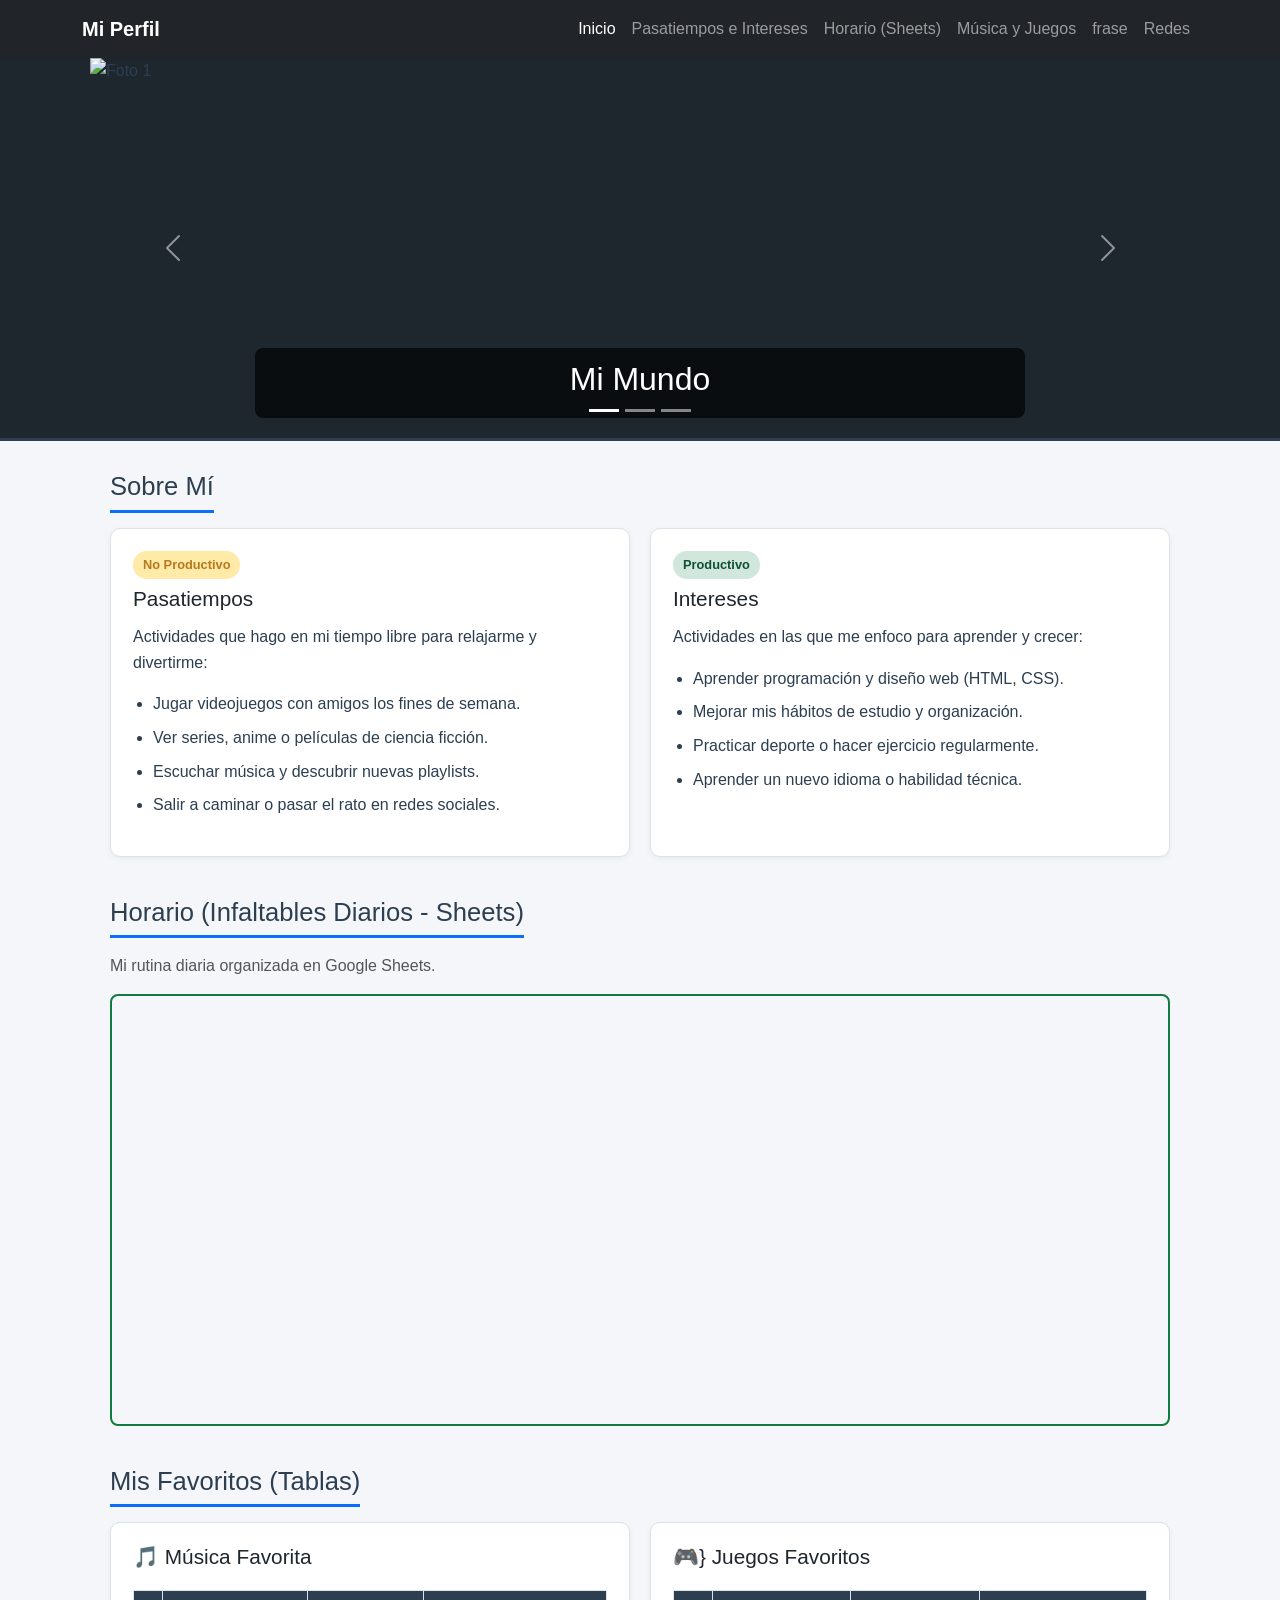
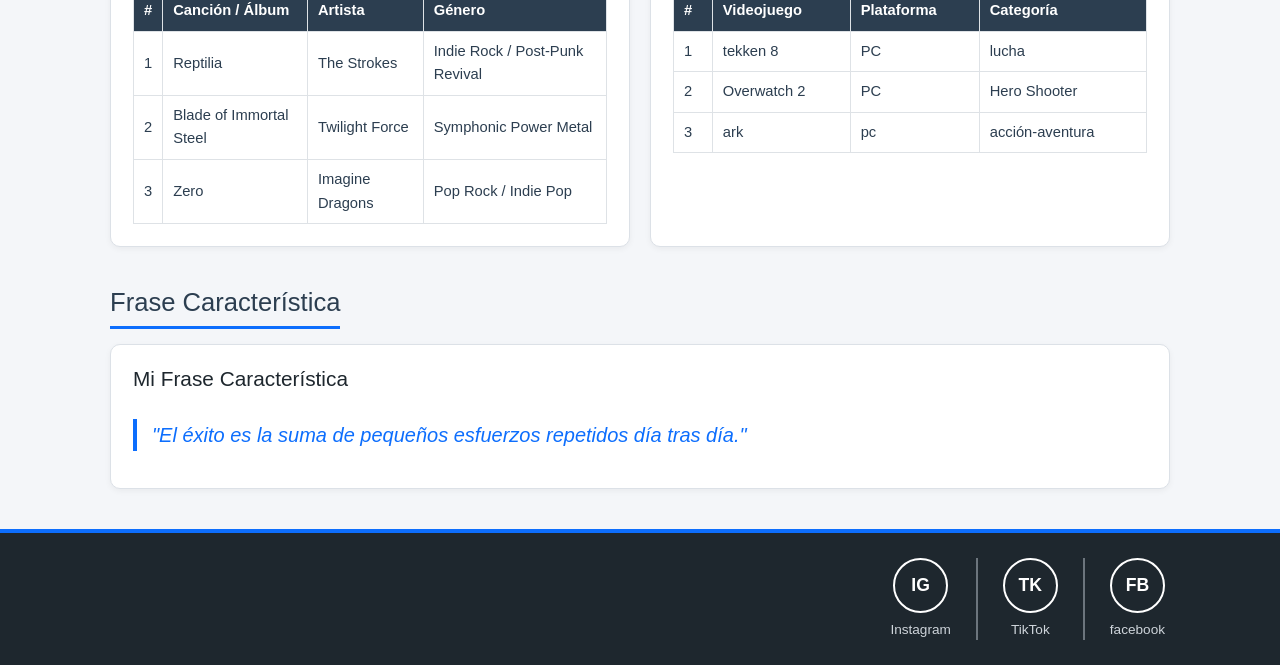
==== index.html @ 226f1d30 "Add files via upload" ====
<!DOCTYPE html>
<html lang="es">

<head>
    <meta charset="UTF-8">
    <meta name="viewport" content="width=device-width, initial-scale=1.0">
    <title>Mi Página Personal</title>
    <!-- Bootstrap CSS (Usado ÚNICAMENTE para el NavBar y el Carrusel) -->
    <link href="https://cdn.jsdelivr.net/npm/bootstrap@5.3.2/dist/css/bootstrap.min.css" rel="stylesheet">
    <!-- Nuestro archivo de estilos CSS propio para el resto de la página -->
    <link rel="stylesheet" href="styles.css">
</head>

<body>

    <!-- ==========================================
         1. NAVBAR (Con Bootstrap)
         ========================================== -->
    <nav class="navbar navbar-expand-lg navbar-dark bg-dark sticky-top">
        <div class="container">
            <a class="navbar-brand fw-bold" href="#">Mi Perfil</a>
            <button class="navbar-toggler" type="button" data-bs-toggle="collapse" data-bs-target="#menuNavegacion"
                aria-controls="menuNavegacion" aria-expanded="false" aria-label="Abrir menú">
                <span class="navbar-toggler-icon"></span>
            </button>
            <div class="collapse navbar-collapse" id="menuNavegacion">
                <ul class="navbar-nav ms-auto">
                    <li class="nav-item"><a class="nav-link active" href="#carrusel">Inicio</a></li>
                    <li class="nav-item"><a class="nav-link" href="#pasatiempos">Pasatiempos e Intereses</a></li>
                    <li class="nav-item"><a class="nav-link" href="#horario">Horario (Sheets)</a></li>
                    <li class="nav-item"><a class="nav-link" href="#favoritos">Música y Juegos</a></li>
                    <li class="nav-item"><a class="nav-link" href="#frase">frase</a></li>
                    <li class="nav-item"><a class="nav-link" href="#footer">Redes</a></li>
                </ul>
            </div>
        </div>
    </nav>

    <!-- ==========================================
         2. CARRUSEL AUTOMÁTICO DE 3 FOTOS (Con Bootstrap)
         ========================================== -->
    <section id="carrusel" class="seccion-carrusel">
        <div id="carruselTresFotos" class="carousel slide" data-bs-ride="carousel" data-bs-interval="3000">
            <!-- Indicadores inferiores para las 3 fotos -->
            <div class="carousel-indicators">
                <button type="button" data-bs-target="#carruselTresFotos" data-bs-slide-to="0" class="active"
                    aria-current="true" aria-label="Foto 1"></button>
                <button type="button" data-bs-target="#carruselTresFotos" data-bs-slide-to="1"
                    aria-label="Foto 2"></button>
                <button type="button" data-bs-target="#carruselTresFotos" data-bs-slide-to="2"
                    aria-label="Foto 3"></button>
            </div>

            <!-- Las 3 fotos del carrusel (Cambia el atributo src="" por tus propias fotos) -->
            <div class="carousel-inner">
                <div class="carousel-item active">
                    <img src="https://encrypted-tbn0.gstatic.com/images?q=tbn:ANd9GcRMPj_L1mVYVkKip49tSHwVi4DBIsQZjWgfcrEpr_aHnA&s=10"
                        class="d-block w-100 img-carrusel" alt="Foto 1">
                    <div class="carousel-caption d-none d-md-block">
                        <h2>Mi Mundo</h2>
                    </div>
                </div>
                <div class="carousel-item">
                    <img src="https://encrypted-tbn0.gstatic.com/images?q=tbn:ANd9GcSKU6Y7RZfy6efY1t1mFFVnC5BmR6msFbdnlD_V6ieTsQ&s=10"
                        class="d-block w-100 img-carrusel" alt="Foto 2">
                    <div class="carousel-caption d-none d-md-block">
                        <h2>pasatiempos</h2>
                    </div>
                </div>
                <div class="carousel-item">
                    <img src="https://encrypted-tbn0.gstatic.com/images?q=tbn:ANd9GcQl84LKEyfvn9ktFBhe55hoHl2sNnfKYijzzbIIyJF0sQ&s=10"
                        class="d-block w-100 img-carrusel" alt="Foto 3">
                    <div class="carousel-caption d-none d-md-block">
                        <h2>banda favorita</h2>

                    </div>
                </div>
            </div>

            <!-- Flechas de anterior y siguiente -->
            <button class="carousel-control-prev" type="button" data-bs-target="#carruselTresFotos"
                data-bs-slide="prev">
                <span class="carousel-control-prev-icon" aria-hidden="true"></span>
                <span class="visually-hidden">Anterior</span>
            </button>
            <button class="carousel-control-next" type="button" data-bs-target="#carruselTresFotos"
                data-bs-slide="next">
                <span class="carousel-control-next-icon" aria-hidden="true"></span>
                <span class="visually-hidden">Siguiente</span>
            </button>
        </div>
    </section>

    <!-- ==========================================
         3. CUERPO PRINCIPAL DE LA PÁGINA
         ========================================== -->
    <main class="contenedor-principal">

        <!-- A) PASATIEMPOS (NO PRODUCTIVO) E INTERESES (PRODUCTIVO) -->
        <section id="pasatiempos" class="seccion-bloque">
            <h2 class="titulo-seccion">Sobre Mí</h2>
            <div class="grid-dos-columnas">
                <!-- Pasatiempos (No Productivo) -->
                <article class="tarjeta">
                    <div class="etiqueta-tipo no-productivo">No Productivo</div>
                    <h3>Pasatiempos</h3>
                    <p>Actividades que hago en mi tiempo libre para relajarme y divertirme:</p>
                    <ul class="lista-personalizada">
                        <li>Jugar videojuegos con amigos los fines de semana.</li>
                        <li>Ver series, anime o películas de ciencia ficción.</li>
                        <li>Escuchar música y descubrir nuevas playlists.</li>
                        <li>Salir a caminar o pasar el rato en redes sociales.</li>
                    </ul>
                </article>

                <!-- Intereses (Productivo) -->
                <article class="tarjeta">
                    <div class="etiqueta-tipo productivo">Productivo</div>
                    <h3>Intereses</h3>
                    <p>Actividades en las que me enfoco para aprender y crecer:</p>
                    <ul class="lista-personalizada">
                        <li>Aprender programación y diseño web (HTML, CSS).</li>
                        <li>Mejorar mis hábitos de estudio y organización.</li>
                        <li>Practicar deporte o hacer ejercicio regularmente.</li>
                        <li>Aprender un nuevo idioma o habilidad técnica.</li>
                    </ul>
                </article>
            </div>
        </section>

        <!-- B) HORARIO (INFALTABLES DIARIOS - SHEETS) -->
        <section id="horario" class="seccion-bloque">
            <h2 class="titulo-seccion">Horario (Infaltables Diarios - Sheets)</h2>
            <p class="descripcion-seccion">Mi rutina diaria organizada en Google Sheets.</p>

            <div class="contenedor-iframe-sheets">
                <iframe
                    src="https://docs.google.com/spreadsheets/d/e/2PACX-1vQv_Za2WpkiAMMA-pn5YumT0LbBhuPd7JCl9rtfQpuyn095lwY_bxq2asX9krhcntFvoDAKFX39E_Mh/pubhtml?widget=true&amp;headers=false"
                    width="100%" height="420" frameborder="0"></iframe>
            </div>
        </section>

        <!-- C) MÚSICA Y JUEGOS (FAVORITOS - TABLAS) -->
        <section id="favoritos" class="seccion-bloque">
            <h2 class="titulo-seccion">Mis Favoritos (Tablas)</h2>
            <div class="grid-dos-columnas">

                <!-- Tabla de Música Favorita -->
                <div class="tarjeta">
                    <h3>🎵 Música Favorita</h3>
                    <div class="contenedor-tabla">
                        <table class="tabla-favoritos">
                            <thead>
                                <tr>
                                    <th>#</th>
                                    <th>Canción / Álbum</th>
                                    <th>Artista</th>
                                    <th>Género</th>
                                </tr>
                            </thead>
                            <tbody>
                                <tr>
                                    <td>1</td>
                                    <td>Reptilia</td>
                                    <td>The Strokes</td>
                                    <td>Indie Rock / Post-Punk Revival</td>
                                </tr>
                                <tr>
                                    <td>2</td>
                                    <td>Blade of Immortal Steel</td>
                                    <td>Twilight Force</td>
                                    <td>Symphonic Power Metal</td>
                                </tr>
                                <tr>
                                    <td>3</td>
                                    <td>Zero</td>
                                    <td>Imagine Dragons</td>
                                    <td>Pop Rock / Indie Pop</td>
                                </tr>
                            </tbody>
                        </table>
                    </div>
                </div>

                <!-- Tabla de Juegos Favoritos -->
                <div class="tarjeta">
                    <h3>🎮} Juegos Favoritos</h3>
                    <div class="contenedor-tabla">
                        <table class="tabla-favoritos">
                            <thead>
                                <tr>
                                    <th>#</th>
                                    <th>Videojuego</th>
                                    <th>Plataforma</th>
                                    <th>Categoría</th>
                                </tr>
                            </thead>
                            <tbody>
                                <tr>
                                    <td>1</td>
                                    <td>tekken 8</td>
                                    <td>PC</td>
                                    <td>lucha</td>
                                </tr>
                                <tr>
                                    <td>2</td>
                                    <td>Overwatch 2 </td>
                                    <td>PC</td>
                                    <td>Hero Shooter</td>
                                </tr>
                                <tr>
                                    <td>3</td>
                                    <td>ark</td>
                                    <td>pc</td>
                                    <td>acción-aventura</td>
                                </tr>
                            </tbody>
                        </table>
                    </div>
                </div>

            </div>
        </section>

        <!-- D) FRASE CARACTERÍSTICA Y GRÁFICO -->
        <section id="frase" class="seccion-bloque">
            <h2 class="titulo-seccion">Frase Característica</h2>
            <div class="grid-dos-columnas">
                <!-- Frase Característica -->
                <div class="tarjeta caja-frase">
                    <h3>Mi Frase Característica</h3>
                    <blockquote>
                        "El éxito es la suma de pequeños esfuerzos repetidos día tras día."
                    </blockquote>
                </div>
            </div>
        </section>

    </main>

    <!-- ==========================================
         4. FOOTER CON 3 REDES SOCIALES (O | O | O)
         ========================================== -->
    <footer id="footer" class="pie-pagina">
        <div class="footer-contenedor">
            <div class="footer-info">


            </div>

            <!-- Los 3 círculos divididos tal como en el dibujo: O | O | O -->
            <div class="redes-sociales">
                <div class="red-columna">
                    <a href="https://instagram.com" target="_blank" class="circulo-red" title="Instagram">
                        IG
                    </a>
                    <span>Instagram</span>
                </div>
                <div class="red-columna">
                    <a href="https://tiktok.com" target="_blank" class="circulo-red" title="TikTok">
                        TK
                    </a>
                    <span>TikTok</span>
                </div>
                <div class="red-columna">
                    <a href="https://www.facebook.com/daniel.aliaga.3766" target="_blank" class="circulo-red"
                        title="facebook">
                        FB
                    </a>
                    <span>facebook</span>
                </div>
            </div>
        </div>
    </footer>

    <!-- Script de Bootstrap (necesario para que el carrusel se mueva solo y funcione el menú) -->
    <script src="https://cdn.jsdelivr.net/npm/bootstrap@5.3.2/dist/js/bootstrap.bundle.min.js"></script>
</body>

</html>
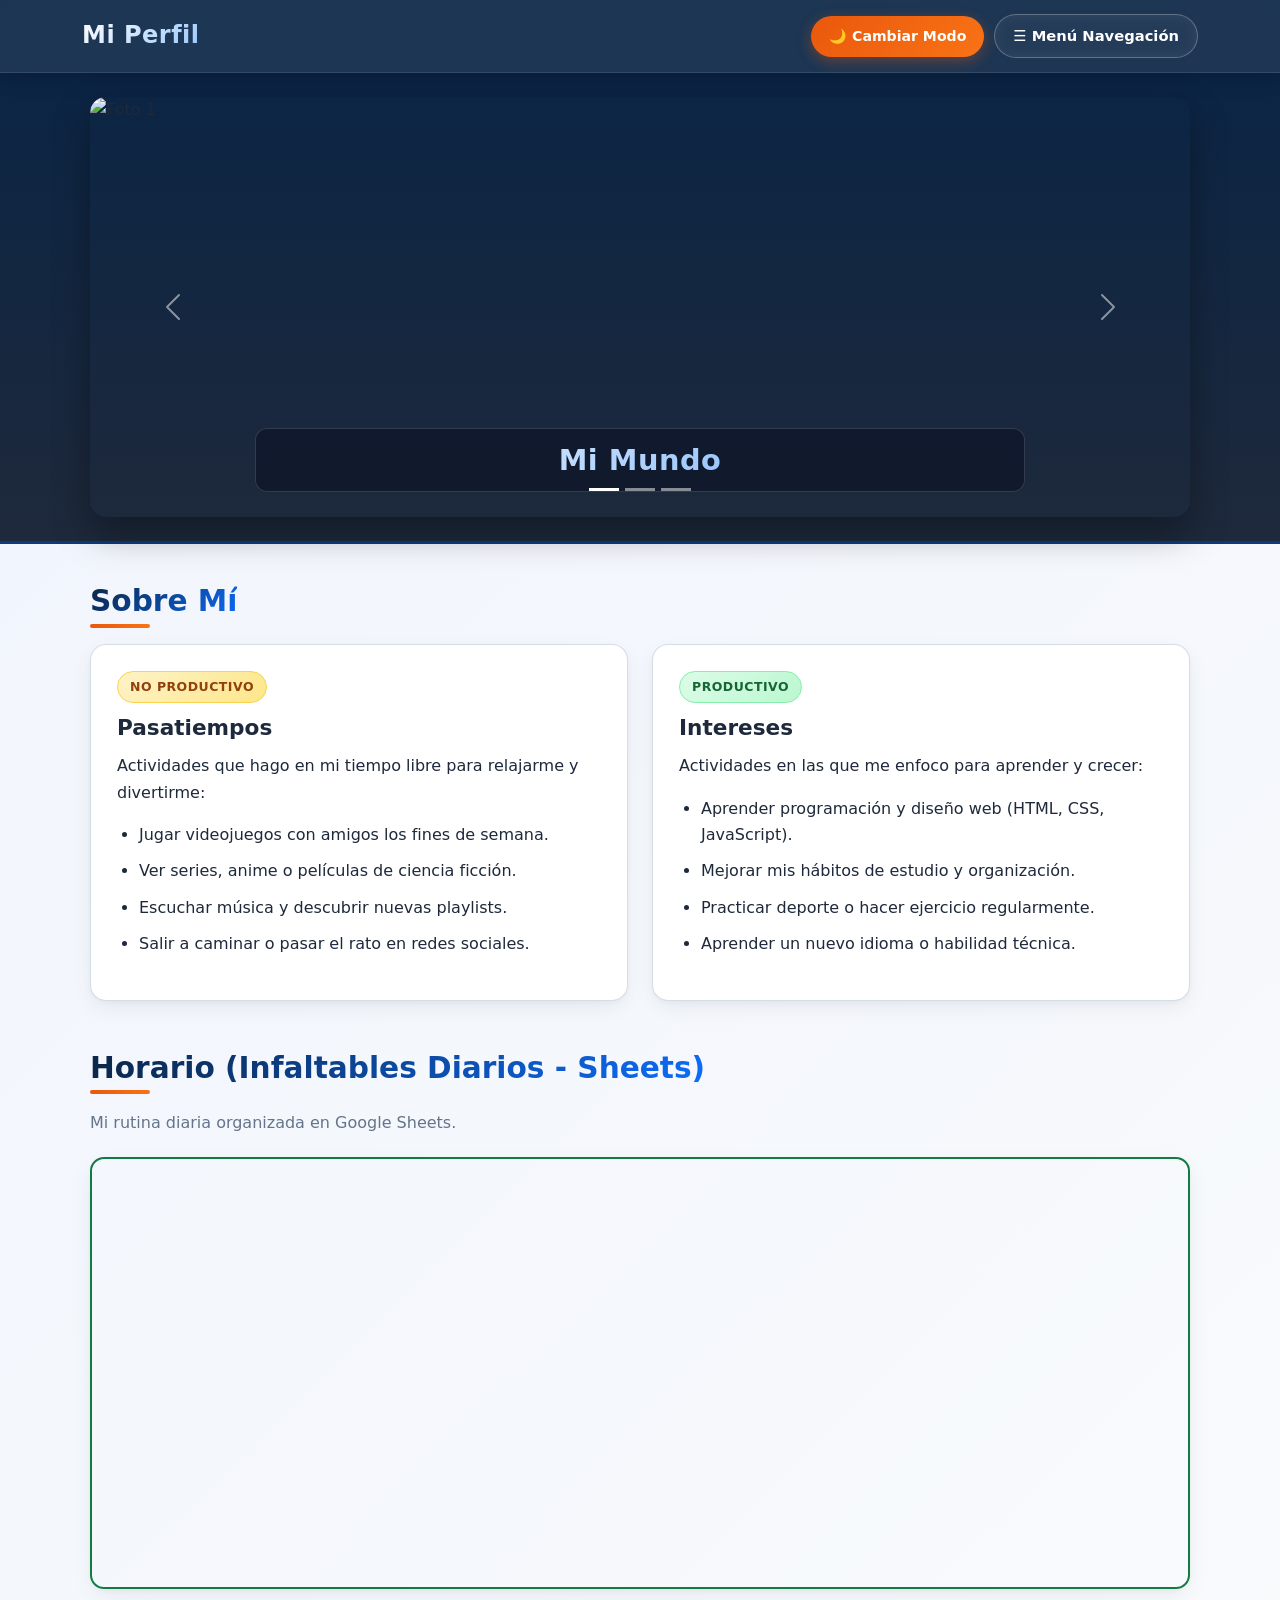
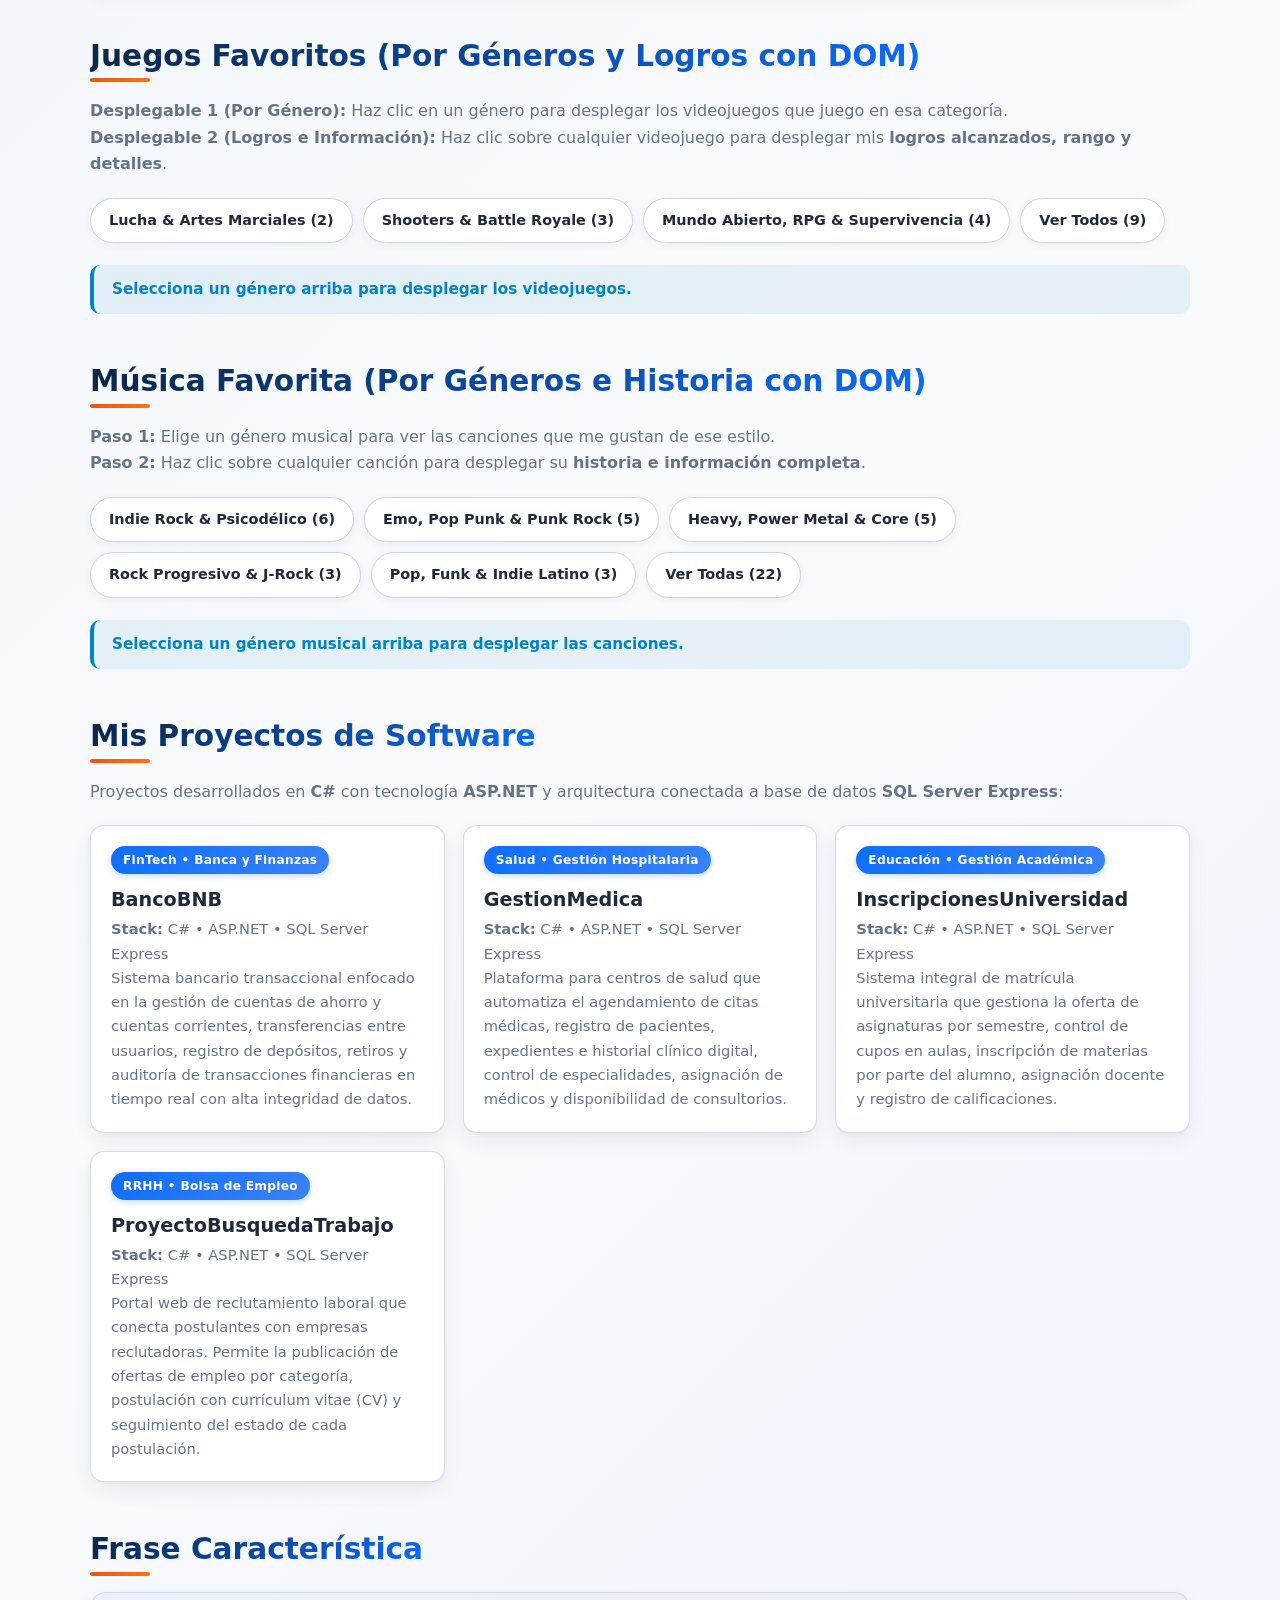
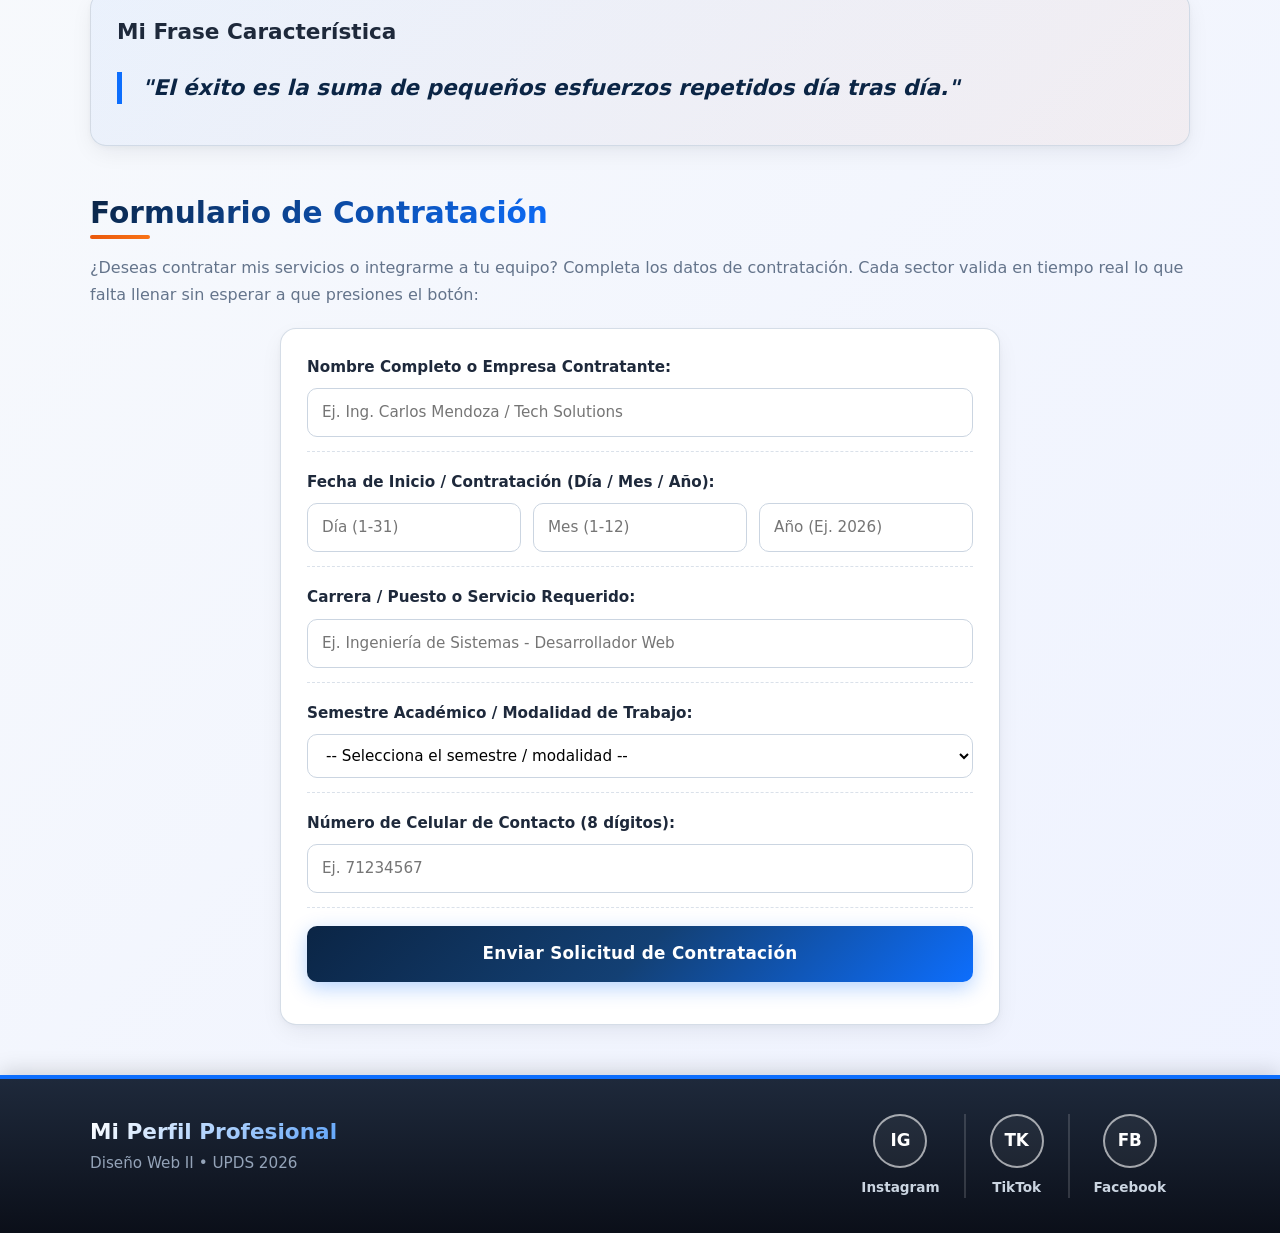
==== commit 61ff504c: "Add files via upload" ====
--- a/index.html
+++ b/index.html
@@ -5,36 +5,45 @@
     <meta charset="UTF-8">
     <meta name="viewport" content="width=device-width, initial-scale=1.0">
     <title>Mi Página Personal</title>
-    <!-- Bootstrap CSS (Usado ÚNICAMENTE para el NavBar y el Carrusel) -->
+    <!-- Bootstrap CSS (Para el Carrusel y estructura base) -->
     <link href="https://cdn.jsdelivr.net/npm/bootstrap@5.3.2/dist/css/bootstrap.min.css" rel="stylesheet">
-    <!-- Nuestro archivo de estilos CSS propio para el resto de la página -->
+    <!-- Nuestro archivo de estilos CSS propio -->
     <link rel="stylesheet" href="styles.css">
+    <!-- Nuestro script de manipulación del DOM (4 funciones) -->
+    <script src="script.js" defer></script>
 </head>
 
 <body>
 
     <!-- ==========================================
-         1. NAVBAR (Con Bootstrap)
+         1. NAVBAR CON MENÚ HAMBURGUESA DOM (Función 3) Y MODO OSCURO (Función 1)
          ========================================== -->
-    <nav class="navbar navbar-expand-lg navbar-dark bg-dark sticky-top">
-        <div class="container">
-            <a class="navbar-brand fw-bold" href="#">Mi Perfil</a>
-            <button class="navbar-toggler" type="button" data-bs-toggle="collapse" data-bs-target="#menuNavegacion"
-                aria-controls="menuNavegacion" aria-expanded="false" aria-label="Abrir menú">
-                <span class="navbar-toggler-icon"></span>
-            </button>
-            <div class="collapse navbar-collapse" id="menuNavegacion">
-                <ul class="navbar-nav ms-auto">
-                    <li class="nav-item"><a class="nav-link active" href="#carrusel">Inicio</a></li>
-                    <li class="nav-item"><a class="nav-link" href="#pasatiempos">Pasatiempos e Intereses</a></li>
-                    <li class="nav-item"><a class="nav-link" href="#horario">Horario (Sheets)</a></li>
-                    <li class="nav-item"><a class="nav-link" href="#favoritos">Música y Juegos</a></li>
-                    <li class="nav-item"><a class="nav-link" href="#frase">frase</a></li>
-                    <li class="nav-item"><a class="nav-link" href="#footer">Redes</a></li>
-                </ul>
+    <header class="navbar-dom sticky-top">
+        <div class="container nav-top-bar">
+            <a class="navbar-brand fw-bold text-white text-decoration-none fs-4" href="#">Mi Perfil</a>
+
+            <div class="acciones-header">
+                <!-- FUNCIÓN 1: Botón Modo Oscuro / Claro -->
+                <button id="themeBtn" class="btn-toggle" type="button">🌙 Cambiar Modo</button>
+
+                <!-- FUNCIÓN 3: Botón Menú Hamburguesa controlado por el DOM -->
+                <button id="burguerBtn" class="btn-burguer" type="button">☰ Menú Navegación</button>
             </div>
         </div>
-    </nav>
+
+        <!-- Menú desplegable controlado con classList.toggle('show') -->
+        <nav id="navMenu" class="nav-menu container">
+            <a href="#carrusel">Inicio</a>
+            <a href="#pasatiempos">Pasatiempos e Intereses</a>
+            <a href="#horario">Horario (Sheets)</a>
+            <a href="#juegos">Juegos Favoritos</a>
+            <a href="#musica">Música Favorita</a>
+            <a href="#proyectos">Proyectos</a>
+            <a href="#frase">Frase</a>
+            <a href="#contratacion">Contratación</a>
+            <a href="#footer">Redes</a>
+        </nav>
+    </header>
 
     <!-- ==========================================
          2. CARRUSEL AUTOMÁTICO DE 3 FOTOS (Con Bootstrap)
@@ -51,7 +60,7 @@
                     aria-label="Foto 3"></button>
             </div>
 
-            <!-- Las 3 fotos del carrusel (Cambia el atributo src="" por tus propias fotos) -->
+            <!-- Las 3 fotos del carrusel -->
             <div class="carousel-inner">
                 <div class="carousel-item active">
                     <img src="https://encrypted-tbn0.gstatic.com/images?q=tbn:ANd9GcRMPj_L1mVYVkKip49tSHwVi4DBIsQZjWgfcrEpr_aHnA&s=10"
@@ -64,15 +73,14 @@
                     <img src="https://encrypted-tbn0.gstatic.com/images?q=tbn:ANd9GcSKU6Y7RZfy6efY1t1mFFVnC5BmR6msFbdnlD_V6ieTsQ&s=10"
                         class="d-block w-100 img-carrusel" alt="Foto 2">
                     <div class="carousel-caption d-none d-md-block">
-                        <h2>pasatiempos</h2>
+                        <h2>Pasatiempos</h2>
                     </div>
                 </div>
                 <div class="carousel-item">
                     <img src="https://encrypted-tbn0.gstatic.com/images?q=tbn:ANd9GcQl84LKEyfvn9ktFBhe55hoHl2sNnfKYijzzbIIyJF0sQ&s=10"
                         class="d-block w-100 img-carrusel" alt="Foto 3">
                     <div class="carousel-caption d-none d-md-block">
-                        <h2>banda favorita</h2>
-
+                        <h2>Banda Favorita</h2>
                     </div>
                 </div>
             </div>
@@ -119,7 +127,7 @@
                     <h3>Intereses</h3>
                     <p>Actividades en las que me enfoco para aprender y crecer:</p>
                     <ul class="lista-personalizada">
-                        <li>Aprender programación y diseño web (HTML, CSS).</li>
+                        <li>Aprender programación y diseño web (HTML, CSS, JavaScript).</li>
                         <li>Mejorar mis hábitos de estudio y organización.</li>
                         <li>Practicar deporte o hacer ejercicio regularmente.</li>
                         <li>Aprender un nuevo idioma o habilidad técnica.</li>
@@ -140,99 +148,602 @@
             </div>
         </section>
 
-        <!-- C) MÚSICA Y JUEGOS (FAVORITOS - TABLAS) -->
-        <section id="favoritos" class="seccion-bloque">
-            <h2 class="titulo-seccion">Mis Favoritos (Tablas)</h2>
-            <div class="grid-dos-columnas">
-
-                <!-- Tabla de Música Favorita -->
-                <div class="tarjeta">
-                    <h3>🎵 Música Favorita</h3>
-                    <div class="contenedor-tabla">
-                        <table class="tabla-favoritos">
-                            <thead>
-                                <tr>
-                                    <th>#</th>
-                                    <th>Canción / Álbum</th>
-                                    <th>Artista</th>
-                                    <th>Género</th>
-                                </tr>
-                            </thead>
-                            <tbody>
-                                <tr>
-                                    <td>1</td>
-                                    <td>Reptilia</td>
-                                    <td>The Strokes</td>
-                                    <td>Indie Rock / Post-Punk Revival</td>
-                                </tr>
-                                <tr>
-                                    <td>2</td>
-                                    <td>Blade of Immortal Steel</td>
-                                    <td>Twilight Force</td>
-                                    <td>Symphonic Power Metal</td>
-                                </tr>
-                                <tr>
-                                    <td>3</td>
-                                    <td>Zero</td>
-                                    <td>Imagine Dragons</td>
-                                    <td>Pop Rock / Indie Pop</td>
-                                </tr>
-                            </tbody>
-                        </table>
-                    </div>
-                </div>
-
-                <!-- Tabla de Juegos Favoritos -->
-                <div class="tarjeta">
-                    <h3>🎮} Juegos Favoritos</h3>
-                    <div class="contenedor-tabla">
-                        <table class="tabla-favoritos">
-                            <thead>
-                                <tr>
-                                    <th>#</th>
-                                    <th>Videojuego</th>
-                                    <th>Plataforma</th>
-                                    <th>Categoría</th>
-                                </tr>
-                            </thead>
-                            <tbody>
-                                <tr>
-                                    <td>1</td>
-                                    <td>tekken 8</td>
-                                    <td>PC</td>
-                                    <td>lucha</td>
-                                </tr>
-                                <tr>
-                                    <td>2</td>
-                                    <td>Overwatch 2 </td>
-                                    <td>PC</td>
-                                    <td>Hero Shooter</td>
-                                </tr>
-                                <tr>
-                                    <td>3</td>
-                                    <td>ark</td>
-                                    <td>pc</td>
-                                    <td>acción-aventura</td>
-                                </tr>
-                            </tbody>
-                        </table>
+        <!-- C.1) APARTADO DE JUEGOS FAVORITOS (2 DESPLEGABLES CON EL DOM: GÉNERO -> JUEGO -> LOGROS E HISTORIA) -->
+        <section id="juegos" class="seccion-bloque">
+            <h2 class="titulo-seccion">Juegos Favoritos (Por Géneros y Logros con DOM)</h2>
+            <p class="descripcion-seccion">
+                <strong>Desplegable 1 (Por Género):</strong> Haz clic en un género para desplegar los videojuegos que juego en esa categoría.<br>
+                <strong>Desplegable 2 (Logros e Información):</strong> Haz clic sobre cualquier videojuego para desplegar mis <strong>logros alcanzados, rango y detalles</strong>.
+            </p>
+
+            <!-- DESPLEGABLE 1: Botones de Géneros de Videojuegos -->
+            <div class="botones-filtro" id="botonesJuegos">
+                <button class="btn-filtro" onclick="filtrarSeccion('juegos', 'lucha', this)">Lucha & Artes Marciales (2)</button>
+                <button class="btn-filtro" onclick="filtrarSeccion('juegos', 'shooter', this)">Shooters & Battle Royale (3)</button>
+                <button class="btn-filtro" onclick="filtrarSeccion('juegos', 'mundo-abierto', this)">Mundo Abierto, RPG & Supervivencia (4)</button>
+                <button class="btn-filtro" onclick="filtrarSeccion('juegos', 'todos', this)">Ver Todos (9)</button>
+            </div>
+
+            <p id="aviso-juegos" class="aviso-desplegable">Selecciona un género arriba para desplegar los videojuegos.</p>
+
+            <!-- DESPLEGABLE 2: Tarjetas de Videojuegos (Ocultas al inicio, se despliegan por JS al elegir género y al hacer clic en cada juego) -->
+            <div class="grid-tarjetas-filtro contenedor-colapsado" id="lista-juegos">
+
+                <!-- ================= LUCHA & ARTES MARCIALES ================= -->
+                <div class="card-filtro card card-interactiva" data-categoria="lucha" onclick="toggleHistoria(this)">
+                    <div class="card-cabecera">
+                        <span class="badge-cat">Lucha 3D Competitiva</span>
+                        <span class="icono-desplegar">▼ Ver mis logros</span>
+                    </div>
+                    <h4>Tekken 8</h4>
+                    <p class="sub-info"><strong>Tiempo de juego:</strong> +500 Horas | <strong>Rango Máximo:</strong> God of Destruction II</p>
+                    <div class="historia-desplegable">
+                        <hr>
+                        <p><strong>Mis Logros y Récord Personal:</strong> Acumulé más de <strong>500 horas de juego</strong> dedicadas al competitivo y alcancé el rango <strong>God of Destruction II</strong>, uno de los rangos más altos y exclusivos a nivel mundial. Dominé la ejecución de combos óptimos, el sistema agresivo <em>Heat</em>, castigos por <em>frame data</em> y lectura de rivales en partidas clasificatorias de máxima exigencia.</p>
+                        <p class="mt-2"><strong>Sobre el Juego:</strong> Octava entrega de la saga de Bandai Namco en Unreal Engine 5 que enfrenta a Jin Kazama y Kazuya Mishima en el clímax de la saga Mishima.</p>
+                    </div>
+                </div>
+
+                <div class="card-filtro card card-interactiva" data-categoria="lucha" onclick="toggleHistoria(this)">
+                    <div class="card-cabecera">
+                        <span class="badge-cat">Artes Marciales / Beat 'em up</span>
+                        <span class="icono-desplegar">▼ Ver mis logros</span>
+                    </div>
+                    <h4>Sifu</h4>
+                    <p class="sub-info"><strong>Récord:</strong> Completado con 20 años (Sin perder vidas) | <strong>Final:</strong> Final Secreto (Wude)</p>
+                    <div class="historia-desplegable">
+                        <hr>
+                        <p><strong>Mis Logros y Récord Personal:</strong> Me pasé el juego completando toda la historia terminando con exactamente <strong>20 años de edad sin perder una sola vida (Deathless Run)</strong> en toda la partida. Además, conseguí sacar el <strong>Final Secreto y Verdadero (Wude)</strong>, que es el reto más difícil del juego porque exige romper la barra de estructura de cada uno de los 5 jefes dos veces consecutivas para <strong>perdonarles la vida</strong> sin matarlos, requiriendo precisión absoluta en esquivas y parries.</p>
+                        <p class="mt-2"><strong>Sobre el Juego:</strong> Título de Kung-Fu Pak Mei donde cada muerte te envejece mediante un talismán mágico mientras buscas justicia contra los cinco asesinos de tu maestro.</p>
+                    </div>
+                </div>
+
+                <!-- ================= SHOOTERS & BATTLE ROYALE ================= -->
+                <div class="card-filtro card card-interactiva" data-categoria="shooter" onclick="toggleHistoria(this)">
+                    <div class="card-cabecera">
+                        <span class="badge-cat">Battle Royale / Hero Shooter</span>
+                        <span class="icono-desplegar">▼ Ver mis logros</span>
+                    </div>
+                    <h4>Apex Legends</h4>
+                    <p class="sub-info"><strong>Rango:</strong> 4x Diamante Consecutivo | <strong>Main:</strong> Pathfinder</p>
+                    <div class="historia-desplegable">
+                        <hr>
+                        <p><strong>Mis Logros y Récord Personal:</strong> Llegué al rango <strong>Diamante en 4 ocasiones consecutivas</strong> jugando principalmente con <strong>Pathfinder</strong>. Dominé las mecánicas avanzadas del gancho (<em>Grappling Hook slingshots</em>), creación de rotaciones estratégicas con tirolina para el escuadrón y toma de altura en <em>lobbies</em> clasificatorios de alto nivel.</p>
+                        <p class="mt-2"><strong>Sobre el Juego:</strong> Battle Royale frenético por escuadrones de Respawn Entertainment ambientado en el universo de <em>Titanfall</em>.</p>
+                    </div>
+                </div>
+
+                <div class="card-filtro card card-interactiva" data-categoria="shooter" onclick="toggleHistoria(this)">
+                    <div class="card-cabecera">
+                        <span class="badge-cat">Hero Shooter Táctico 5v5</span>
+                        <span class="icono-desplegar">▼ Ver mis logros</span>
+                    </div>
+                    <h4>Overwatch 2</h4>
+                    <p class="sub-info"><strong>Recompensas:</strong> Drives y Banners de Temporada conseguidos</p>
+                    <div class="historia-desplegable">
+                        <hr>
+                        <p><strong>Mis Logros y Récord Personal:</strong> Conseguí completar los <strong>Drives de Temporada (Competitive Drives)</strong> y desbloquear los <strong>Banners / Firmas de Temporada</strong> exclusivos del modo competitivo, logrando rachas de victorias sostenidas en partidas clasificatorias por roles bajo presión.</p>
+                        <p class="mt-2"><strong>Sobre el Juego:</strong> Shooter competitivo por equipos 5v5 de Blizzard donde la sinergia de habilidades definitivas y el control de objetivos definen cada partida.</p>
+                    </div>
+                </div>
+
+                <div class="card-filtro card card-interactiva" data-categoria="shooter" onclick="toggleHistoria(this)">
+                    <div class="card-cabecera">
+                        <span class="badge-cat">FPS Bélico Histórico</span>
+                        <span class="icono-desplegar">▼ Ver mis logros</span>
+                    </div>
+                    <h4>Battlefield 1</h4>
+                    <p class="sub-info"><strong>Estado:</strong> Campaña e Historias de Guerra completadas</p>
+                    <div class="historia-desplegable">
+                        <hr>
+                        <p><strong>Mis Logros y Récord Personal:</strong> Me pasé el juego completo superando todas las <strong>Historias de Guerra</strong> en los distintos frentes de la Primera Guerra Mundial: desde los combates de tanques en Francia y batallas aéreas sobre los Alpes hasta el desierto de Arabia y Galípoli, dominando infantería y vehículos.</p>
+                        <p class="mt-2"><strong>Sobre el Juego:</strong> Aclamado shooter en primera persona de DICE ambientado en la Gran Guerra con escenarios destructibles y gran realismo histórico.</p>
+                    </div>
+                </div>
+
+                <!-- ================= MUNDO ABIERTO, RPG & SUPERVIVENCIA ================= -->
+                <div class="card-filtro card card-interactiva" data-categoria="mundo-abierto" onclick="toggleHistoria(this)">
+                    <div class="card-cabecera">
+                        <span class="badge-cat">Supervivencia / Mundo Abierto</span>
+                        <span class="icono-desplegar">▼ Ver mis logros</span>
+                    </div>
+                    <h4>ARK: Survival Evolved</h4>
+                    <p class="sub-info"><strong>Tiempo de juego:</strong> +200 Horas | <strong>Dificultad:</strong> Máxima Dificultad Completada</p>
+                    <div class="historia-desplegable">
+                        <hr>
+                        <p><strong>Mis Logros y Récord Personal:</strong> Con más de <strong>200 horas de juego</strong>, logré pasarme ARK en la <strong>dificultad más alta</strong>. Sobreviví al entorno más hostil, domestiqué y crié criaturas de estadísticas perfectas, fabriqué equipamiento <em>Tek</em> y derroté a los jefes de los obeliscos en máxima dificultad.</p>
+                        <p class="mt-2"><strong>Sobre el Juego:</strong> Juego de supervivencia extrema donde debes prosperar en una misteriosa reserva llena de dinosaurios y criaturas prehistóricas.</p>
+                    </div>
+                </div>
+
+                <div class="card-filtro card card-interactiva" data-categoria="mundo-abierto" onclick="toggleHistoria(this)">
+                    <div class="card-cabecera">
+                        <span class="badge-cat">RPG de Acción / Mundo Abierto</span>
+                        <span class="icono-desplegar">▼ Ver mis logros</span>
+                    </div>
+                    <h4>Assassin's Creed Valhalla</h4>
+                    <p class="sub-info"><strong>Estado:</strong> Completado en la Dificultad Más Alta (Pesadilla / Drengr)</p>
+                    <div class="historia-desplegable">
+                        <hr>
+                        <p><strong>Mis Logros y Récord Personal:</strong> Me pasé la extensa campaña de <strong>Assassin's Creed Valhalla en la dificultad más alta</strong>, conquistando todos los territorios de Inglaterra y Noruega con Eivor, derrotando a los Zelotes de la Orden de los Antiguos, bestias míticas y asedios de fortalezas sin margen de error.</p>
+                        <p class="mt-2"><strong>Sobre el Juego:</strong> Épica aventura vikinga del siglo IX donde lideras al Clan del Cuervo para forjar un nuevo hogar en tierras anglosajonas.</p>
+                    </div>
+                </div>
+
+                <div class="card-filtro card card-interactiva" data-categoria="mundo-abierto" onclick="toggleHistoria(this)">
+                    <div class="card-cabecera">
+                        <span class="badge-cat">RPG de Acción / Mundo Abierto</span>
+                        <span class="icono-desplegar">▼ Ver mis logros</span>
+                    </div>
+                    <h4>Assassin's Creed Origins</h4>
+                    <p class="sub-info"><strong>Estado:</strong> Completado en la Dificultad Más Alta (Pesadilla)</p>
+                    <div class="historia-desplegable">
+                        <hr>
+                        <p><strong>Mis Logros y Récord Personal:</strong> Al igual que Valhalla, me pasé <strong>Assassin's Creed Origins en la dificultad más alta</strong>. Superé todos los jefes, Phylakes (cazarrecompensas), arenas de gladiadores y elefantes de guerra en el Antiguo Egipto donde cualquier golpe enemigo es letal.</p>
+                        <p class="mt-2"><strong>Sobre el Juego:</strong> Narra la historia de Bayek de Siwa y Aya en el Egipto ptolemaico y el nacimiento de la Hermandad de los Asesinos.</p>
+                    </div>
+                </div>
+
+                <div class="card-filtro card card-interactiva" data-categoria="mundo-abierto" onclick="toggleHistoria(this)">
+                    <div class="card-cabecera">
+                        <span class="badge-cat">Acción-Aventura / Mundo Abierto</span>
+                        <span class="icono-desplegar">▼ Ver mis logros</span>
+                    </div>
+                    <h4>Grand Theft Auto V (GTA V)</h4>
+                    <p class="sub-info"><strong>Estado:</strong> Historia Principal Completada</p>
+                    <div class="historia-desplegable">
+                        <hr>
+                        <p><strong>Mis Logros y Récord Personal:</strong> Me pasé toda la campaña principal de <strong>GTA V</strong> de principio a fin, planificando y ejecutando con éxito todos los grandes golpes (<em>Heists</em>) al banco, joyería y el Gran Golpe al Union Depository alternando entre Michael, Franklin y Trevor.</p>
+                        <p class="mt-2"><strong>Sobre el Juego:</strong> Obra maestra de mundo abierto de Rockstar Games ambientada en la vibrante ciudad de Los Santos y el condado de Blaine.</p>
                     </div>
                 </div>
 
             </div>
         </section>
 
-        <!-- D) FRASE CARACTERÍSTICA Y GRÁFICO -->
+        <!-- C.2) APARTADO DE MÚSICA FAVORITA (2 NIVELES INTERACTIVOS CON EL DOM: GÉNERO -> CANCIÓN -> HISTORIA) -->
+        <section id="musica" class="seccion-bloque">
+            <h2 class="titulo-seccion">Música Favorita (Por Géneros e Historia con DOM)</h2>
+            <p class="descripcion-seccion">
+                <strong>Paso 1:</strong> Elige un género musical para ver las canciones que me gustan de ese estilo.<br>
+                <strong>Paso 2:</strong> Haz clic sobre cualquier canción para desplegar su <strong>historia e información completa</strong>.
+            </p>
+
+            <!-- NIVEL 1: Botones de Géneros Musicales (Filtrado DOM con dataset.categoria) -->
+            <div class="botones-filtro" id="botonesMusica">
+                <button class="btn-filtro" onclick="filtrarSeccion('musica', 'indie', this)">Indie Rock & Psicodélico (6)</button>
+                <button class="btn-filtro" onclick="filtrarSeccion('musica', 'punk-emo', this)">Emo, Pop Punk & Punk Rock (5)</button>
+                <button class="btn-filtro" onclick="filtrarSeccion('musica', 'metal', this)">Heavy, Power Metal & Core (5)</button>
+                <button class="btn-filtro" onclick="filtrarSeccion('musica', 'prog-jrock', this)">Rock Progresivo & J-Rock (3)</button>
+                <button class="btn-filtro" onclick="filtrarSeccion('musica', 'pop-folk', this)">Pop, Funk & Indie Latino (3)</button>
+                <button class="btn-filtro" onclick="filtrarSeccion('musica', 'todos', this)">Ver Todas (22)</button>
+            </div>
+
+            <p id="aviso-musica" class="aviso-desplegable">Selecciona un género musical arriba para desplegar las canciones.</p>
+
+            <!-- NIVEL 2: Catálogo de 22 Canciones (Se despliega por JS al apretar un género, y cada canción despliega su historia al hacerle clic) -->
+            <div class="grid-tarjetas-filtro contenedor-colapsado" id="lista-musica">
+
+                <!-- ================= INDIE ROCK & PSICODÉLICO ================= -->
+                <div class="card-filtro card card-interactiva" data-categoria="indie" onclick="toggleHistoria(this)">
+                    <div class="card-cabecera">
+                        <span class="badge-cat">Indie Rock / Garage Rock Revival</span>
+                        <span class="icono-desplegar">▼ Ver historia</span>
+                    </div>
+                    <h4>Reptilia — The Strokes</h4>
+                    <p class="sub-info"><strong>Álbum:</strong> Room on Fire (2003)</p>
+                    <div class="historia-desplegable">
+                        <hr>
+                        <p><strong>Historia y Significado:</strong> Lanzada como el segundo sencillo de <em>Room on Fire</em>, fue compuesta por Julian Casablancas en Nueva York. Su icónico riff de guitarra entrelazado entre Nick Valensi y Albert Hammond Jr. retrata la tensión de una relación nocturna intensa donde ninguno de los dos quiere ceder. Se convirtió en una de las canciones más famosas de la historia del Indie Rock y de videojuegos como <em>Guitar Hero III</em>.</p>
+                    </div>
+                </div>
+
+                <div class="card-filtro card card-interactiva" data-categoria="indie" onclick="toggleHistoria(this)">
+                    <div class="card-cabecera">
+                        <span class="badge-cat">Indie Rock / New Wave</span>
+                        <span class="icono-desplegar">▼ Ver historia</span>
+                    </div>
+                    <h4>Machu Picchu — The Strokes</h4>
+                    <p class="sub-info"><strong>Álbum:</strong> Angles (2011)</p>
+                    <div class="historia-desplegable">
+                        <hr>
+                        <p><strong>Historia y Significado:</strong> Abre el cuarto álbum de la banda (<em>Angles</em>), marcando el regreso de The Strokes tras cinco años de pausa. Combina ritmos bailables de reggae/new wave con guitarras afiladas, mientras su letra utiliza la ciudadela inca de Machu Picchu como metáfora de subir a la cima del mundo moderno y el desgaste de la fama.</p>
+                    </div>
+                </div>
+
+                <div class="card-filtro card card-interactiva" data-categoria="indie" onclick="toggleHistoria(this)">
+                    <div class="card-cabecera">
+                        <span class="badge-cat">Indie Rock / Garage Rock</span>
+                        <span class="icono-desplegar">▼ Ver historia</span>
+                    </div>
+                    <h4>Someday — The Strokes</h4>
+                    <p class="sub-info"><strong>Álbum:</strong> Is This It (2001)</p>
+                    <div class="historia-desplegable">
+                        <hr>
+                        <p><strong>Historia y Significado:</strong> Uno de los himnos definitivos de principios de los 2000. Julian Casablancas escribió una canción llena de nostalgia anticipada sobre extrañar los "buenos viejos tiempos" de juventud con amigos incluso mientras todavía los estaban viviendo. Su videoclip incluye cameos de bandas como Slash y Guided by Voices.</p>
+                    </div>
+                </div>
+
+                <div class="card-filtro card card-interactiva" data-categoria="indie" onclick="toggleHistoria(this)">
+                    <div class="card-cabecera">
+                        <span class="badge-cat">Indie Rock / Post-Punk Revival</span>
+                        <span class="icono-desplegar">▼ Ver historia</span>
+                    </div>
+                    <h4>Take Me Out — Franz Ferdinand</h4>
+                    <p class="sub-info"><strong>Álbum:</strong> Franz Ferdinand (2004)</p>
+                    <div class="historia-desplegable">
+                        <hr>
+                        <p><strong>Historia y Significado:</strong> La banda escocesa revolucionó el rock bailable con esta canción que cambia drásticamente de tempo a mitad del primer minuto. Usa un duelo de francotiradores (inspirado también en el asesinato del Archiduque Francisco Fernando) como metáfora de la tensión romántica entre dos personas en una fiesta.</p>
+                    </div>
+                </div>
+
+                <div class="card-filtro card card-interactiva" data-categoria="indie" onclick="toggleHistoria(this)">
+                    <div class="card-cabecera">
+                        <span class="badge-cat">Indie Rock / Lo-Fi Surf</span>
+                        <span class="icono-desplegar">▼ Ver historia</span>
+                    </div>
+                    <h4>Looking Out for You — Joy Again</h4>
+                    <p class="sub-info"><strong>Sencillo:</strong> Looking Out for You (2015)</p>
+                    <div class="historia-desplegable">
+                        <hr>
+                        <p><strong>Historia y Significado:</strong> Grabada por los jóvenes músicos de Filadelfia Arthur Shea y Sachi DiSerafino cuando apenas eran adolescentes. Con su banjo/guitarra acelerada y su tono desenfadado, confiesa los nervios de estar enamorado de alguien en secreto mientras intenta cuidarla desde lejos. Años después se volvió un fenómeno mundial.</p>
+                    </div>
+                </div>
+
+                <div class="card-filtro card card-interactiva" data-categoria="indie" onclick="toggleHistoria(this)">
+                    <div class="card-cabecera">
+                        <span class="badge-cat">Indie Psicodélico / Neo-Psychedelia</span>
+                        <span class="icono-desplegar">▼ Ver historia</span>
+                    </div>
+                    <h4>Loser — Tame Impala</h4>
+                    <p class="sub-info"><strong>Artista:</strong> Kevin Parker (Tame Impala)</p>
+                    <div class="historia-desplegable">
+                        <hr>
+                        <p><strong>Historia y Significado:</strong> El proyecto solista del australiano Kevin Parker (quien graba todos los instrumentos por sí mismo) explora en sus temas la sensación de sentirse un "perdedor" o un extraño frente al desamor, el paso del tiempo y la inseguridad personal, envuelto en bajos hipnóticos, sintetizadores retro y psicodelia moderna.</p>
+                    </div>
+                </div>
+
+                <!-- ================= EMO, POP PUNK & PUNK ROCK ================= -->
+                <div class="card-filtro card card-interactiva" data-categoria="punk-emo" onclick="toggleHistoria(this)">
+                    <div class="card-cabecera">
+                        <span class="badge-cat">Alternative Rock / Emo Rock</span>
+                        <span class="icono-desplegar">▼ Ver historia</span>
+                    </div>
+                    <h4>I Don't Love You — My Chemical Romance</h4>
+                    <p class="sub-info"><strong>Álbum:</strong> The Black Parade (2006)</p>
+                    <div class="historia-desplegable">
+                        <hr>
+                        <p><strong>Historia y Significado:</strong> Dentro de la ópera rock <em>The Black Parade</em>, representa el momento doloroso en el que "El Paciente" se despide de su pareja al darse cuenta de que el amor se ha roto. Su videoclip en blanco y negro fue dirigido por Marc Webb y muestra la carga emocional de decir adiós con honestidad.</p>
+                    </div>
+                </div>
+
+                <div class="card-filtro card card-interactiva" data-categoria="punk-emo" onclick="toggleHistoria(this)">
+                    <div class="card-cabecera">
+                        <span class="badge-cat">Post-Hardcore / Emo Rock</span>
+                        <span class="icono-desplegar">▼ Ver historia</span>
+                    </div>
+                    <h4>Famous Last Words — My Chemical Romance</h4>
+                    <p class="sub-info"><strong>Álbum:</strong> The Black Parade (2006)</p>
+                    <div class="historia-desplegable">
+                        <hr>
+                        <p><strong>Historia y Significado:</strong> Es el clímax de <em>The Black Parade</em>. Gerard Way la escribió para salvar a su hermano Mikey Way de una profunda depresión mientras grababan en la supuesta mansión embrujada "The Paramour". Su coro (<em>"I am not afraid to keep on living, I am not afraid to walk this world alone"</em>) es un himno de supervivencia. Durante la filmación del video, el baterista Bob Bryar sufrió quemaduras reales y Gerard se rompió los ligamentos del pie.</p>
+                    </div>
+                </div>
+
+                <div class="card-filtro card card-interactiva" data-categoria="punk-emo" onclick="toggleHistoria(this)">
+                    <div class="card-cabecera">
+                        <span class="badge-cat">Alternative Rock / Emo Rock</span>
+                        <span class="icono-desplegar">▼ Ver historia</span>
+                    </div>
+                    <h4>Sleep — My Chemical Romance</h4>
+                    <p class="sub-info"><strong>Álbum:</strong> The Black Parade (2006)</p>
+                    <div class="historia-desplegable">
+                        <hr>
+                        <p><strong>Historia y Significado:</strong> Comienza con grabaciones reales en cinta que hizo Gerard Way hablando dormido sobre los terrores nocturnos y parálisis del sueño que sufría en la mansión Paramour. La canción crece desde un piano melancólico hasta un muro de guitarras devastador mientras grita <em>"Just sleep!"</em>.</p>
+                    </div>
+                </div>
+
+                <div class="card-filtro card card-interactiva" data-categoria="punk-emo" onclick="toggleHistoria(this)">
+                    <div class="card-cabecera">
+                        <span class="badge-cat">Punk Rock / Rock Ópera</span>
+                        <span class="icono-desplegar">▼ Ver historia</span>
+                    </div>
+                    <h4>Jesus of Suburbia — Green Day</h4>
+                    <p class="sub-info"><strong>Álbum:</strong> American Idiot (2004)</p>
+                    <div class="historia-desplegable">
+                        <hr>
+                        <p><strong>Historia y Significado:</strong> Una obra maestra de más de 9 minutos dividida en 5 actos (<em>Jesus of Suburbia, City of the Damned, I Don't Care, Dearly Beloved</em> y <em>Tales of Another Broken Home</em>). Cuenta la historia de "Jimmy", un joven desencantado que huye de su pequeño pueblo lleno de hipocresía hacia la gran ciudad buscando darle sentido a su vida.</p>
+                    </div>
+                </div>
+
+                <div class="card-filtro card card-interactiva" data-categoria="punk-emo" onclick="toggleHistoria(this)">
+                    <div class="card-cabecera">
+                        <span class="badge-cat">Pop Punk</span>
+                        <span class="icono-desplegar">▼ Ver historia</span>
+                    </div>
+                    <h4>The Rock Show — blink-182</h4>
+                    <p class="sub-info"><strong>Álbum:</strong> Take Off Your Pants and Jacket (2001)</p>
+                    <div class="historia-desplegable">
+                        <hr>
+                        <p><strong>Historia y Significado:</strong> Cuando el mánager de la banda les dijo que al álbum le faltaba un sencillo veraniego pegadizo, Mark Hoppus escribió <em>The Rock Show</em> en solo 10 minutos sobre enamorarse de una chica en un concierto punk. Con el presupuesto que la disquera les dio para el videoclip, salieron a la calle a regalar dinero en efectivo, destruir un auto y soltar palomas.</p>
+                    </div>
+                </div>
+
+                <!-- ================= HEAVY, POWER METAL & CORE ================= -->
+                <div class="card-filtro card card-interactiva" data-categoria="metal" onclick="toggleHistoria(this)">
+                    <div class="card-cabecera">
+                        <span class="badge-cat">Heavy Metal / Hard Rock</span>
+                        <span class="icono-desplegar">▼ Ver historia</span>
+                    </div>
+                    <h4>Nightmare — Avenged Sevenfold</h4>
+                    <p class="sub-info"><strong>Álbum:</strong> Nightmare (2010)</p>
+                    <div class="historia-desplegable">
+                        <hr>
+                        <p><strong>Historia y Significado:</strong> Es la canción principal del quinto álbum de A7X, marcada por el fallecimiento de su legendario baterista Jimmy "The Rev" Sullivan en diciembre de 2009, quien dejó grabadas las maquetas de batería antes de morir. Mike Portnoy (Dream Theater) grabó la batería final en su honor, convirtiéndola en uno de los temas más oscuros y potentes del metal moderno.</p>
+                    </div>
+                </div>
+
+                <div class="card-filtro card card-interactiva" data-categoria="metal" onclick="toggleHistoria(this)">
+                    <div class="card-cabecera">
+                        <span class="badge-cat">Heavy Metal / Hard Rock</span>
+                        <span class="icono-desplegar">▼ Ver historia</span>
+                    </div>
+                    <h4>Bat Country — Avenged Sevenfold</h4>
+                    <p class="sub-info"><strong>Álbum:</strong> City of Evil (2005)</p>
+                    <div class="historia-desplegable">
+                        <hr>
+                        <p><strong>Historia y Significado:</strong> Inspirada en la novela y película <em>Fear and Loathing in Las Vegas</em> (Pánico y locura en Las Vegas) del periodista Hunter S. Thompson. Su frase inicial (<em>"He who makes a beast out of himself gets rid of the pain of being a man"</em>) y el duelo de solos gemelos entre Synyster Gates y Zacky Vengeance catapultaron a la banda al estrellato mundial.</p>
+                    </div>
+                </div>
+
+                <div class="card-filtro card card-interactiva" data-categoria="metal" onclick="toggleHistoria(this)">
+                    <div class="card-cabecera">
+                        <span class="badge-cat">Symphonic Power Metal</span>
+                        <span class="icono-desplegar">▼ Ver historia</span>
+                    </div>
+                    <h4>Dawn of Victory (Álbum Completo) — Rhapsody</h4>
+                    <p class="sub-info"><strong>Álbum:</strong> Dawn of Victory (2000)</p>
+                    <div class="historia-desplegable">
+                        <hr>
+                        <p><strong>Historia y Significado:</strong> Tercer capítulo de las <em>Crónicas de Algalord (Emerald Sword Saga)</em> creado por Luca Turilli y Alex Staropoli con la voz épica de Fabio Lione. Combina coros orquestales, música barroca y doble bombo a toda velocidad para narrar la batalla del Guerrero de Hielo contra el señor oscuro Akron por las tierras encantadas.</p>
+                    </div>
+                </div>
+
+                <div class="card-filtro card card-interactiva" data-categoria="metal" onclick="toggleHistoria(this)">
+                    <div class="card-cabecera">
+                        <span class="badge-cat">Heavy Metal / Power Metal Neoclásico</span>
+                        <span class="icono-desplegar">▼ Ver historia</span>
+                    </div>
+                    <h4>La Leyenda del Hada y el Mago — Rata Blanca</h4>
+                    <p class="sub-info"><strong>Álbum:</strong> Magos, Espadas y Rosas (1990)</p>
+                    <div class="historia-desplegable">
+                        <hr>
+                        <p><strong>Historia y Significado:</strong> El himno más grande del Heavy Metal en español. Compuesta por el guitarrista argentino Walter Giardino y cantada por Adrián Barilari, narra la historia de un mago solitario en un bosque encantado que se enamora de un hada y lucha contra el mal cuando ella cae en un sueño profundo, coronada por uno de los solos neoclásicos más famosos del continente.</p>
+                    </div>
+                </div>
+
+                <div class="card-filtro card card-interactiva" data-categoria="metal" onclick="toggleHistoria(this)">
+                    <div class="card-cabecera">
+                        <span class="badge-cat">Post-Hardcore / Metalcore Moderno</span>
+                        <span class="icono-desplegar">▼ Ver historia</span>
+                    </div>
+                    <h4>Joseph — Falling In Reverse</h4>
+                    <p class="sub-info"><strong>Artista:</strong> Falling In Reverse (Ronnie Radke)</p>
+                    <div class="historia-desplegable">
+                        <hr>
+                        <p><strong>Historia y Significado:</strong> La banda liderada por Ronnie Radke ( cuyo nombre completo es Ronald Joseph Radke ) revolucionó la escena mezclando Post-Hardcore, Metalcore, Rap y arreglos cinematográficos. Sus canciones relatan sus batallas internas contra sus demonios personales, la crítica social y su redención en la música.</p>
+                    </div>
+                </div>
+
+                <!-- ================= ROCK PROGRESIVO & J-ROCK ================= -->
+                <div class="card-filtro card card-interactiva" data-categoria="prog-jrock" onclick="toggleHistoria(this)">
+                    <div class="card-cabecera">
+                        <span class="badge-cat">Space Rock / Progressive Rock</span>
+                        <span class="icono-desplegar">▼ Ver historia</span>
+                    </div>
+                    <h4>Knights of Cydonia — Muse</h4>
+                    <p class="sub-info"><strong>Álbum:</strong> Black Holes and Revelations (2006)</p>
+                    <div class="historia-desplegable">
+                        <hr>
+                        <p><strong>Historia y Significado:</strong> Cierra el álbum <em>Black Holes and Revelations</em> fusionando el sonido de los westerns espagueti de Ennio Morricone (y el éxito de los años 60 <em>Telstar</em>, grabado por el padre de Matt Bellamy) con rock espacial futurista. "Cydonia" es una región real del planeta Marte, y su mensaje llama a levantarse y luchar por nuestros derechos (<em>"No one's gonna take me alive!"</em>).</p>
+                    </div>
+                </div>
+
+                <div class="card-filtro card card-interactiva" data-categoria="prog-jrock" onclick="toggleHistoria(this)">
+                    <div class="card-cabecera">
+                        <span class="badge-cat">Hard Rock Alternativo / Progresivo</span>
+                        <span class="icono-desplegar">▼ Ver historia</span>
+                    </div>
+                    <h4>Reapers — Muse</h4>
+                    <p class="sub-info"><strong>Álbum:</strong> Drones (2015)</p>
+                    <div class="historia-desplegable">
+                        <hr>
+                        <p><strong>Historia y Significado:</strong> Toma su nombre de los drones militares "MQ-9 Reaper". Con un intro en tapping de guitarra de Matt Bellamy e influencias de Rage Against the Machine y AC/DC, narra la angustia de la guerra moderna donde la muerte cae desde el cielo controlada a distancia tras una pantalla sin empatía humana.</p>
+                    </div>
+                </div>
+
+                <div class="card-filtro card card-interactiva" data-categoria="prog-jrock" onclick="toggleHistoria(this)">
+                    <div class="card-cabecera">
+                        <span class="badge-cat">J-Rock / Alternative Mixture Rock</span>
+                        <span class="icono-desplegar">▼ Ver historia</span>
+                    </div>
+                    <h4>Aizo — King Gnu</h4>
+                    <p class="sub-info"><strong>Artista:</strong> King Gnu (Japón)</p>
+                    <div class="historia-desplegable">
+                        <hr>
+                        <p><strong>Historia y Significado:</strong> King Gnu, liderada por Daiki Tsuneta y la voz de Satoru Iguchi, es una de las bandas japonesas más innovadoras de la actualidad. Su estilo "Tokyo New Mixture Style" combina J-Rock alternativo, funk oscuro, cuerdas dramáticas y falsetes intensos, explorando la dualidad entre el amor y el odio (<em>Alegría y Tormento / Aizou</em>).</p>
+                    </div>
+                </div>
+
+                <!-- ================= POP, FUNK & INDIE LATINO ================= -->
+                <div class="card-filtro card card-interactiva" data-categoria="pop-folk" onclick="toggleHistoria(this)">
+                    <div class="card-cabecera">
+                        <span class="badge-cat">Pop / Funk / Soul</span>
+                        <span class="icono-desplegar">▼ Ver historia</span>
+                    </div>
+                    <h4>Fun, Fun, Fun — Pharrell Williams</h4>
+                    <p class="sub-info"><strong>Banda Sonora:</strong> Despicable Me (Mi Villano Favorito, 2010)</p>
+                    <div class="historia-desplegable">
+                        <hr>
+                        <p><strong>Historia y Significado:</strong> Compuesta e interpretada por Pharrell Williams para la primera película de <em>Mi Villano Favorito</em> (antes de su megaéxito <em>Happy</em> en la secuela). Combina un ritmo retro de funk y soul de los años 60 con una letra que contrasta el carácter gruñón de Gru frente a un día soleado lleno de diversión.</p>
+                    </div>
+                </div>
+
+                <div class="card-filtro card card-interactiva" data-categoria="pop-folk" onclick="toggleHistoria(this)">
+                    <div class="card-cabecera">
+                        <span class="badge-cat">Pop Rock / Indie Pop</span>
+                        <span class="icono-desplegar">▼ Ver historia</span>
+                    </div>
+                    <h4>Zero — Imagine Dragons</h4>
+                    <p class="sub-info"><strong>Álbum:</strong> Origins / Wifi Ralph (2018)</p>
+                    <div class="historia-desplegable">
+                        <hr>
+                        <p><strong>Historia y Significado:</strong> Creada para los créditos de <em>Ralph Breaks the Internet</em>. Aunque su música tiene un ritmo alegre y electrónico, Dan Reynolds explicó que la letra habla sobre la lucha contra el vacío emocional y sentirse como un "cero" en medio de la era digital, reflejando la búsqueda de autoaceptación de Ralph.</p>
+                    </div>
+                </div>
+
+                <div class="card-filtro card card-interactiva" data-categoria="pop-folk" onclick="toggleHistoria(this)">
+                    <div class="card-cabecera">
+                        <span class="badge-cat">Indie Folk / Pop Alternativo Latino</span>
+                        <span class="icono-desplegar">▼ Ver historia</span>
+                    </div>
+                    <h4>Doma — Jósean Log</h4>
+                    <p class="sub-info"><strong>Artista:</strong> Jósean Log (México)</p>
+                    <div class="historia-desplegable">
+                        <hr>
+                        <p><strong>Historia y Significado:</strong> El cantautor mexicano Jósean Log destaca por sus melodías cálidas con ukelele, percusiones orgánicas y letras honestas. La canción habla sobre la libertad de ser uno mismo en el amor sin intentar "domar" ni cambiar la esencia de la otra persona.</p>
+                    </div>
+                </div>
+
+            </div>
+        </section>
+
+        <!-- C.3) APARTADO DE PROYECTOS REALIZADOS (C#, ASP.NET y SQL SERVER EXPRESS) -->
+        <section id="proyectos" class="seccion-bloque">
+            <h2 class="titulo-seccion">Mis Proyectos de Software</h2>
+            <p class="descripcion-seccion">Proyectos desarrollados en <strong>C#</strong> con tecnología <strong>ASP.NET</strong> y arquitectura conectada a base de datos <strong>SQL Server Express</strong>:</p>
+
+            <div class="grid-tarjetas-filtro" id="lista-proyectos">
+                <!-- 1. BancoBNB -->
+                <div class="card-filtro card">
+                    <div class="card-cabecera">
+                        <span class="badge-cat">FinTech • Banca y Finanzas</span>
+                    </div>
+                    <h4>BancoBNB</h4>
+                    <p class="sub-info"><strong>Stack:</strong> C# • ASP.NET • SQL Server Express</p>
+                    <p>Sistema bancario transaccional enfocado en la gestión de cuentas de ahorro y cuentas corrientes, transferencias entre usuarios, registro de depósitos, retiros y auditoría de transacciones financieras en tiempo real con alta integridad de datos.</p>
+                </div>
+
+                <!-- 2. GestionMedica -->
+                <div class="card-filtro card">
+                    <div class="card-cabecera">
+                        <span class="badge-cat">Salud • Gestión Hospitalaria</span>
+                    </div>
+                    <h4>GestionMedica</h4>
+                    <p class="sub-info"><strong>Stack:</strong> C# • ASP.NET • SQL Server Express</p>
+                    <p>Plataforma para centros de salud que automatiza el agendamiento de citas médicas, registro de pacientes, expedientes e historial clínico digital, control de especialidades, asignación de médicos y disponibilidad de consultorios.</p>
+                </div>
+
+                <!-- 3. InscripcionesUniversidad -->
+                <div class="card-filtro card">
+                    <div class="card-cabecera">
+                        <span class="badge-cat">Educación • Gestión Académica</span>
+                    </div>
+                    <h4>InscripcionesUniversidad</h4>
+                    <p class="sub-info"><strong>Stack:</strong> C# • ASP.NET • SQL Server Express</p>
+                    <p>Sistema integral de matrícula universitaria que gestiona la oferta de asignaturas por semestre, control de cupos en aulas, inscripción de materias por parte del alumno, asignación docente y registro de calificaciones.</p>
+                </div>
+
+                <!-- 4. ProyectoBusquedaTrabajo -->
+                <div class="card-filtro card">
+                    <div class="card-cabecera">
+                        <span class="badge-cat">RRHH • Bolsa de Empleo</span>
+                    </div>
+                    <h4>ProyectoBusquedaTrabajo</h4>
+                    <p class="sub-info"><strong>Stack:</strong> C# • ASP.NET • SQL Server Express</p>
+                    <p>Portal web de reclutamiento laboral que conecta postulantes con empresas reclutadoras. Permite la publicación de ofertas de empleo por categoría, postulación con currículum vitae (CV) y seguimiento del estado de cada postulación.</p>
+                </div>
+            </div>
+        </section>
+
+        <!-- D) FRASE CARACTERÍSTICA -->
         <section id="frase" class="seccion-bloque">
             <h2 class="titulo-seccion">Frase Característica</h2>
             <div class="grid-dos-columnas">
-                <!-- Frase Característica -->
                 <div class="tarjeta caja-frase">
                     <h3>Mi Frase Característica</h3>
                     <blockquote>
                         "El éxito es la suma de pequeños esfuerzos repetidos día tras día."
                     </blockquote>
                 </div>
+            </div>
+        </section>
+
+        <!-- E) FORMULARIO DE CONTRATACIÓN CON VALIDACIÓN EN TIEMPO REAL POR CAMPO (Función 4) -->
+        <section id="contratacion" class="seccion-bloque">
+            <h2 class="titulo-seccion">Formulario de Contratación</h2>
+            <p class="descripcion-seccion">
+                ¿Deseas contratar mis servicios o integrarme a tu equipo? Completa los datos de contratación. Cada sector valida en tiempo real lo que falta llenar sin esperar a que presiones el botón:
+            </p>
+
+            <div class="tarjeta form-contratacion-box">
+                <form id="contactForm" novalidate>
+                    <!-- 1. Sector Nombre Completo / Contratante -->
+                    <div class="campo-form">
+                        <label for="nombre">Nombre Completo o Empresa Contratante:</label>
+                        <input type="text" id="nombre" placeholder="Ej. Ing. Carlos Mendoza / Tech Solutions">
+                        <div id="msgNombre" class="campo-msg oculto"></div>
+                    </div>
+
+                    <!-- 2. Sector Fecha de Contratación (Día, Mes, Año) -->
+                    <div class="campo-form">
+                        <label>Fecha de Inicio / Contratación (Día / Mes / Año):</label>
+                        <div class="fecha-grupo">
+                            <input type="number" id="dia" placeholder="Día (1-31)" min="1" max="31">
+                            <input type="number" id="mes" placeholder="Mes (1-12)" min="1" max="12">
+                            <input type="number" id="anio" placeholder="Año (Ej. 2026)" min="1950" max="2030">
+                        </div>
+                        <div id="msgFecha" class="campo-msg oculto"></div>
+                    </div>
+
+                    <!-- 3. Sector Carrera / Área de Contratación -->
+                    <div class="campo-form">
+                        <label for="carrera">Carrera / Puesto o Servicio Requerido:</label>
+                        <input type="text" id="carrera" placeholder="Ej. Ingeniería de Sistemas - Desarrollador Web">
+                        <div id="msgCarrera" class="campo-msg oculto"></div>
+                    </div>
+
+                    <!-- 4. Sector Semestre / Modalidad -->
+                    <div class="campo-form">
+                        <label for="semestre">Semestre Académico / Modalidad de Trabajo:</label>
+                        <select id="semestre">
+                            <option value="">-- Selecciona el semestre / modalidad --</option>
+                            <option value="1er Semestre (Pasantía)">1er Semestre (Pasantía)</option>
+                            <option value="2do Semestre (Pasantía)">2do Semestre (Pasantía)</option>
+                            <option value="3er Semestre (Medio Tiempo)">3er Semestre (Medio Tiempo)</option>
+                            <option value="4to Semestre (Medio Tiempo)">4to Semestre (Medio Tiempo)</option>
+                            <option value="5to Semestre (Por Proyecto)">5to Semestre (Por Proyecto)</option>
+                            <option value="6to Semestre (Por Proyecto)">6to Semestre (Por Proyecto)</option>
+                            <option value="7mo Semestre (Freelance)">7mo Semestre (Freelance)</option>
+                            <option value="8vo Semestre (Freelance)">8vo Semestre (Freelance)</option>
+                            <option value="9no Semestre (Tiempo Completo)">9no Semestre (Tiempo Completo)</option>
+                            <option value="10mo Semestre / Egresado (Tiempo Completo)">10mo Semestre / Egresado (Tiempo Completo)</option>
+                        </select>
+                        <div id="msgSemestre" class="campo-msg oculto"></div>
+                    </div>
+
+                    <!-- 5. Sector Número de Celular -->
+                    <div class="campo-form">
+                        <label for="celular">Número de Celular de Contacto (8 dígitos):</label>
+                        <input type="tel" id="celular" placeholder="Ej. 71234567" maxlength="8">
+                        <div id="msgCelular" class="campo-msg oculto"></div>
+                    </div>
+
+                    <button type="submit" class="btn-contratar">Enviar Solicitud de Contratación</button>
+                </form>
+
+                <!-- Contenedor donde el DOM inyecta el resumen final al enviar -->
+                <div id="alertaBox"></div>
             </div>
         </section>
 
@@ -244,8 +755,8 @@
     <footer id="footer" class="pie-pagina">
         <div class="footer-contenedor">
             <div class="footer-info">
-
-
+                <h4>Mi Perfil Profesional</h4>
+                <p>Diseño Web II • UPDS 2026</p>
             </div>
 
             <!-- Los 3 círculos divididos tal como en el dibujo: O | O | O -->
@@ -267,14 +778,13 @@
                         title="facebook">
                         FB
                     </a>
-                    <span>facebook</span>
+                    <span>Facebook</span>
                 </div>
             </div>
         </div>
     </footer>
 
-    <!-- Script de Bootstrap (necesario para que el carrusel se mueva solo y funcione el menú) -->
     <script src="https://cdn.jsdelivr.net/npm/bootstrap@5.3.2/dist/js/bootstrap.bundle.min.js"></script>
 </body>
 
-</html>+</html>
--- a/styles.css
+++ b/styles.css
@@ -0,0 +1,779 @@
+/* =====================================================
+   ESTILOS GENERALES Y PALETA MODERNA (VIBRANTE Y LIMPIA)
+   ===================================================== */
+:root {
+    --primary: #0d6efd;
+    --primary-dark: #0b2545;
+    --accent: #ea580c;
+    --accent-light: #f97316;
+    --bg-gradient: linear-gradient(135deg, #f0f4fd 0%, #f8fafc 50%, #eef2ff 100%);
+    --card-bg: #ffffff;
+    --card-border: rgba(203, 213, 225, 0.8);
+    --text-main: #1e293b;
+    --text-muted: #64748b;
+    --shadow-sm: 0 2px 8px rgba(15, 23, 42, 0.05);
+    --shadow-md: 0 8px 24px -4px rgba(15, 23, 42, 0.08), 0 2px 6px -1px rgba(15, 23, 42, 0.04);
+    --shadow-hover: 0 16px 32px -4px rgba(13, 110, 253, 0.18), 0 4px 12px -2px rgba(13, 110, 253, 0.08);
+}
+
+* {
+    box-sizing: border-box;
+    margin: 0;
+    padding: 0;
+}
+
+html {
+    scroll-behavior: smooth;
+}
+
+body {
+    font-family: 'Segoe UI', system-ui, -apple-system, BlinkMacSystemFont, Roboto, sans-serif;
+    background: var(--bg-gradient);
+    color: var(--text-main);
+    line-height: 1.65;
+    min-height: 100vh;
+    transition: background 0.35s ease, color 0.35s ease;
+}
+
+/* =====================================================
+   FUNCIÓN 1: MODO OSCURO DINÁMICO (PREMIUM DARK GLASS)
+   ===================================================== */
+body.dark-mode {
+    --bg-gradient: radial-gradient(circle at 15% 15%, #1e293b 0%, #0b0f19 100%);
+    --card-bg: rgba(30, 41, 59, 0.85);
+    --card-border: rgba(255, 255, 255, 0.08);
+    --text-main: #f8fafc;
+    --text-muted: #94a3b8;
+    background: #0b0f19;
+    color: #f8fafc;
+}
+
+body.dark-mode .tarjeta,
+body.dark-mode .card-filtro {
+    background-color: var(--card-bg);
+    border-color: var(--card-border);
+    backdrop-filter: blur(12px);
+    -webkit-backdrop-filter: blur(12px);
+    box-shadow: 0 8px 28px rgba(0, 0, 0, 0.4);
+    color: #f8fafc;
+}
+
+body.dark-mode .tarjeta h3,
+body.dark-mode .card-filtro h4 {
+    color: #f8fafc;
+}
+
+body.dark-mode .titulo-seccion {
+    background: linear-gradient(135deg, #38bdf8 0%, #818cf8 100%);
+    -webkit-background-clip: text;
+    -webkit-text-fill-color: transparent;
+}
+
+body.dark-mode .descripcion-seccion {
+    color: #94a3b8;
+}
+
+body.dark-mode .tabla-favoritos th,
+body.dark-mode .tabla-favoritos td {
+    border-color: #334155;
+    color: #e2e8f0;
+}
+
+body.dark-mode .tabla-favoritos tbody tr:hover {
+    background-color: rgba(51, 65, 85, 0.6);
+}
+
+body.dark-mode input,
+body.dark-mode select {
+    background-color: #0f172a;
+    color: #f8fafc;
+    border-color: #475569;
+}
+
+body.dark-mode input:focus,
+body.dark-mode select:focus {
+    border-color: #38bdf8;
+    box-shadow: 0 0 0 4px rgba(56, 189, 248, 0.2);
+}
+
+/* =====================================================
+   FUNCIÓN 3: NAVBAR Y MENÚ HAMBURGUESA CON DOM (GLASSMORPHISM)
+   ===================================================== */
+.navbar-dom {
+    background: rgba(11, 37, 69, 0.92);
+    backdrop-filter: blur(14px);
+    -webkit-backdrop-filter: blur(14px);
+    padding: 14px 0;
+    box-shadow: 0 4px 20px rgba(0, 0, 0, 0.2);
+    border-bottom: 1px solid rgba(255, 255, 255, 0.1);
+}
+
+.nav-top-bar {
+    display: flex;
+    justify-content: space-between;
+    align-items: center;
+    flex-wrap: wrap;
+    gap: 12px;
+}
+
+.navbar-brand {
+    letter-spacing: 0.5px;
+    background: linear-gradient(135deg, #ffffff 0%, #93c5fd 100%);
+    -webkit-background-clip: text;
+    -webkit-text-fill-color: transparent;
+}
+
+.acciones-header {
+    display: flex;
+    align-items: center;
+    gap: 10px;
+}
+
+.btn-toggle {
+    padding: 9px 18px;
+    cursor: pointer;
+    border-radius: 50px;
+    border: none;
+    background: linear-gradient(135deg, #ea580c 0%, #f97316 100%);
+    color: white;
+    font-weight: 700;
+    font-size: 0.88rem;
+    box-shadow: 0 4px 14px rgba(234, 88, 12, 0.35);
+    transition: transform 0.2s ease, box-shadow 0.2s ease;
+}
+
+.btn-toggle:hover {
+    transform: translateY(-2px);
+    box-shadow: 0 6px 18px rgba(234, 88, 12, 0.5);
+}
+
+.btn-burguer {
+    font-size: 0.92rem;
+    font-weight: 700;
+    background: rgba(255, 255, 255, 0.1);
+    color: white;
+    border: 1px solid rgba(255, 255, 255, 0.25);
+    border-radius: 50px;
+    padding: 9px 18px;
+    cursor: pointer;
+    backdrop-filter: blur(8px);
+    transition: background 0.2s ease, transform 0.2s ease;
+}
+
+.btn-burguer:hover {
+    background: rgba(255, 255, 255, 0.2);
+    transform: translateY(-2px);
+}
+
+.nav-menu {
+    display: none;
+    background: rgba(19, 64, 116, 0.95);
+    backdrop-filter: blur(12px);
+    padding: 14px 20px;
+    margin-top: 12px;
+    border-radius: 12px;
+    box-shadow: 0 8px 24px rgba(0, 0, 0, 0.25);
+    border: 1px solid rgba(255, 255, 255, 0.12);
+}
+
+.nav-menu.show {
+    display: block;
+    animation: fadeInDown 0.25s ease-out;
+}
+
+@keyframes fadeInDown {
+    from {
+        opacity: 0;
+        transform: translateY(-8px);
+    }
+    to {
+        opacity: 1;
+        transform: translateY(0);
+    }
+}
+
+.nav-menu a {
+    color: #f1f5f9;
+    display: block;
+    padding: 10px 12px;
+    text-decoration: none;
+    border-bottom: 1px solid rgba(255, 255, 255, 0.08);
+    font-weight: 600;
+    font-size: 0.95rem;
+    transition: all 0.2s ease;
+}
+
+.nav-menu a:last-child {
+    border-bottom: none;
+}
+
+.nav-menu a:hover {
+    background: rgba(255, 255, 255, 0.12);
+    padding-left: 18px;
+    border-radius: 8px;
+    color: #38bdf8;
+}
+
+/* =====================================================
+   1. AJUSTES VISUALES DEL CARRUSEL (Bootstrap)
+   ===================================================== */
+.seccion-carrusel {
+    width: 100%;
+    background: linear-gradient(180deg, #0b2545 0%, #1e293b 100%);
+    padding: 24px 0;
+    border-bottom: 3px solid rgba(13, 110, 253, 0.3);
+}
+
+#carruselTresFotos {
+    max-width: 1100px;
+    margin: 0 auto;
+    border-radius: 16px;
+    overflow: hidden;
+    box-shadow: 0 16px 36px rgba(0, 0, 0, 0.35);
+}
+
+.img-carrusel {
+    height: 420px;
+    object-fit: cover;
+}
+
+.carousel-caption {
+    background: rgba(15, 23, 42, 0.78);
+    backdrop-filter: blur(8px);
+    border: 1px solid rgba(255, 255, 255, 0.15);
+    border-radius: 12px;
+    padding: 14px 26px;
+    bottom: 25px;
+}
+
+.carousel-caption h2 {
+    font-size: 1.8rem;
+    font-weight: 800;
+    letter-spacing: 0.5px;
+    margin: 0;
+    background: linear-gradient(135deg, #ffffff, #60a5fa);
+    -webkit-background-clip: text;
+    -webkit-text-fill-color: transparent;
+}
+
+/* =====================================================
+   2. CUERPO PRINCIPAL Y SECCIONES
+   ===================================================== */
+.contenedor-principal {
+    max-width: 1140px;
+    margin: 40px auto;
+    padding: 0 20px;
+}
+
+.seccion-bloque {
+    margin-bottom: 50px;
+}
+
+.titulo-seccion {
+    font-size: 1.85rem;
+    font-weight: 800;
+    margin-bottom: 16px;
+    padding-bottom: 8px;
+    background: linear-gradient(135deg, #0b2545 0%, #0d6efd 100%);
+    -webkit-background-clip: text;
+    -webkit-text-fill-color: transparent;
+    display: inline-block;
+    position: relative;
+}
+
+.titulo-seccion::after {
+    content: '';
+    position: absolute;
+    bottom: 0;
+    left: 0;
+    width: 60px;
+    height: 4px;
+    background: linear-gradient(90deg, #ea580c, #f97316);
+    border-radius: 4px;
+}
+
+.descripcion-seccion {
+    margin-bottom: 20px;
+    color: var(--text-muted);
+    font-size: 1rem;
+}
+
+.grid-dos-columnas {
+    display: grid;
+    grid-template-columns: repeat(auto-fit, minmax(320px, 1fr));
+    gap: 24px;
+}
+
+.tarjeta {
+    background-color: var(--card-bg);
+    border: 1px solid var(--card-border);
+    border-radius: 16px;
+    padding: 26px;
+    box-shadow: var(--shadow-md);
+    transition: transform 0.25s ease, box-shadow 0.25s ease, border-color 0.25s ease;
+}
+
+.tarjeta:hover {
+    transform: translateY(-4px);
+    box-shadow: var(--shadow-hover);
+    border-color: rgba(13, 110, 253, 0.4);
+}
+
+.tarjeta h3 {
+    margin-bottom: 12px;
+    font-size: 1.35rem;
+    font-weight: 700;
+    color: var(--text-main);
+}
+
+/* Etiquetas de Productivo / No Productivo */
+.etiqueta-tipo {
+    display: inline-block;
+    font-size: 0.78rem;
+    font-weight: 800;
+    text-transform: uppercase;
+    letter-spacing: 0.5px;
+    padding: 5px 12px;
+    border-radius: 50px;
+    margin-bottom: 12px;
+}
+
+.no-productivo {
+    background: linear-gradient(135deg, #fef3c7, #fde68a);
+    color: #92400e;
+    border: 1px solid #fcd34d;
+}
+
+.productivo {
+    background: linear-gradient(135deg, #dcfce7, #bbf7d0);
+    color: #166534;
+    border: 1px solid #86efac;
+}
+
+.lista-personalizada {
+    margin-top: 14px;
+    padding-left: 22px;
+}
+
+.lista-personalizada li {
+    margin-bottom: 10px;
+    position: relative;
+}
+
+/* =====================================================
+   FUNCIÓN 2: FILTRADO DE FAVORITOS / BOTONES VIBRANTES
+   ===================================================== */
+.botones-filtro {
+    display: flex;
+    flex-wrap: wrap;
+    gap: 10px;
+    margin-bottom: 22px;
+}
+
+.btn-filtro {
+    padding: 10px 18px;
+    cursor: pointer;
+    background: #ffffff;
+    color: #1e293b;
+    border: 1.5px solid #cbd5e1;
+    border-radius: 50px;
+    font-weight: 700;
+    font-size: 0.9rem;
+    box-shadow: var(--shadow-sm);
+    transition: all 0.2s ease;
+}
+
+body.dark-mode .btn-filtro {
+    background: rgba(30, 41, 59, 0.7);
+    color: #e2e8f0;
+    border-color: rgba(255, 255, 255, 0.12);
+}
+
+.btn-filtro:hover {
+    border-color: var(--primary);
+    color: var(--primary);
+    transform: translateY(-2px);
+    box-shadow: 0 4px 12px rgba(13, 110, 253, 0.15);
+}
+
+.btn-filtro.activo {
+    background: linear-gradient(135deg, #ea580c 0%, #f97316 100%) !important;
+    color: #ffffff !important;
+    border-color: transparent !important;
+    box-shadow: 0 6px 18px rgba(234, 88, 12, 0.4) !important;
+    transform: translateY(-2px);
+}
+
+.grid-tarjetas-filtro {
+    display: grid;
+    grid-template-columns: repeat(auto-fit, minmax(280px, 1fr));
+    gap: 18px;
+}
+
+.contenedor-colapsado {
+    display: none;
+}
+
+.aviso-desplegable {
+    font-size: 0.95rem;
+    font-weight: 600;
+    color: #0284c7;
+    background: rgba(2, 132, 199, 0.08);
+    padding: 12px 18px;
+    border-radius: 10px;
+    border-left: 4px solid #0284c7;
+    margin-bottom: 14px;
+}
+
+body.dark-mode .aviso-desplegable {
+    color: #38bdf8;
+    background: rgba(56, 189, 248, 0.12);
+    border-left-color: #38bdf8;
+}
+
+.card-filtro {
+    background-color: var(--card-bg);
+    border: 1.5px solid var(--card-border);
+    padding: 20px;
+    border-radius: 14px;
+    box-shadow: var(--shadow-md);
+    transition: transform 0.25s ease, border-color 0.25s ease, box-shadow 0.25s ease;
+}
+
+.card-filtro h4 {
+    font-size: 1.2rem;
+    font-weight: 700;
+    margin: 8px 0 6px;
+    color: var(--text-main);
+}
+
+.card-filtro p {
+    font-size: 0.92rem;
+    color: var(--text-muted);
+    margin: 0;
+}
+
+.badge-cat {
+    display: inline-block;
+    font-size: 0.76rem;
+    font-weight: 800;
+    background: linear-gradient(135deg, #0d6efd 0%, #3b82f6 100%);
+    color: white;
+    padding: 4px 12px;
+    border-radius: 50px;
+    letter-spacing: 0.3px;
+    box-shadow: 0 2px 6px rgba(13, 110, 253, 0.25);
+}
+
+/* Tarjetas interactivas con historia desplegable (Nivel 2 con DOM) */
+.card-interactiva {
+    cursor: pointer;
+    position: relative;
+}
+
+.card-interactiva:hover {
+    border-color: var(--primary);
+    transform: translateY(-4px);
+    box-shadow: var(--shadow-hover);
+}
+
+.card-interactiva.activa {
+    border-color: var(--accent);
+    box-shadow: 0 8px 24px rgba(234, 88, 12, 0.22);
+}
+
+.card-cabecera {
+    display: flex;
+    justify-content: space-between;
+    align-items: center;
+    gap: 8px;
+    margin-bottom: 6px;
+}
+
+.icono-desplegar {
+    font-size: 0.8rem;
+    font-weight: 800;
+    color: var(--accent);
+    white-space: nowrap;
+    background: rgba(234, 88, 12, 0.1);
+    padding: 3px 8px;
+    border-radius: 6px;
+}
+
+.sub-info {
+    font-size: 0.86rem;
+    color: var(--text-muted);
+    margin-bottom: 6px;
+}
+
+.historia-desplegable {
+    display: none;
+    margin-top: 10px;
+    font-size: 0.9rem;
+    line-height: 1.6;
+    animation: fadeIn 0.3s ease-in;
+}
+
+.historia-desplegable.abierto {
+    display: block;
+}
+
+.historia-desplegable hr {
+    margin: 10px 0;
+    border: none;
+    height: 1px;
+    background: linear-gradient(90deg, transparent, rgba(203, 213, 225, 0.8), transparent);
+}
+
+body.dark-mode .historia-desplegable hr {
+    background: linear-gradient(90deg, transparent, rgba(255, 255, 255, 0.15), transparent);
+}
+
+@keyframes fadeIn {
+    from { opacity: 0; transform: translateY(-4px); }
+    to { opacity: 1; transform: translateY(0); }
+}
+
+/* =====================================================
+   3. HORARIO (GOOGLE SHEETS)
+   ===================================================== */
+.contenedor-iframe-sheets {
+    margin-bottom: 20px;
+    border: 2px solid #107c41;
+    border-radius: 14px;
+    overflow: hidden;
+    box-shadow: var(--shadow-md);
+}
+
+/* =====================================================
+   4. FRASE CARACTERÍSTICA
+   ===================================================== */
+.caja-frase {
+    display: flex;
+    flex-direction: column;
+    justify-content: center;
+    background: linear-gradient(135deg, rgba(13, 110, 253, 0.05) 0%, rgba(234, 88, 12, 0.05) 100%);
+}
+
+.caja-frase blockquote {
+    font-size: 1.35rem;
+    font-style: italic;
+    font-weight: 600;
+    color: #0b2545;
+    border-left: 5px solid #0d6efd;
+    padding-left: 20px;
+    margin: 15px 0;
+    line-height: 1.5;
+}
+
+body.dark-mode .caja-frase blockquote {
+    color: #93c5fd;
+    border-left-color: #38bdf8;
+}
+
+/* =====================================================
+   FUNCIÓN 4: FORMULARIO DE CONTRATACIÓN (MODERNO Y ELEGANTE)
+   ===================================================== */
+.form-contratacion-box {
+    max-width: 720px;
+    margin: 0 auto;
+}
+
+.campo-form {
+    margin-bottom: 18px;
+    padding-bottom: 14px;
+    border-bottom: 1px dashed rgba(203, 213, 225, 0.7);
+}
+
+body.dark-mode .campo-form {
+    border-bottom-color: rgba(255, 255, 255, 0.08);
+}
+
+.campo-form label {
+    display: block;
+    font-weight: 700;
+    font-size: 0.95rem;
+    margin-bottom: 8px;
+    color: var(--text-main);
+}
+
+.campo-form input,
+.campo-form select {
+    width: 100%;
+    padding: 11px 14px;
+    border: 1.5px solid #cbd5e1;
+    border-radius: 10px;
+    font-size: 0.95rem;
+    outline: none;
+    transition: all 0.2s ease;
+    background-color: #ffffff;
+}
+
+.campo-form input:focus,
+.campo-form select:focus {
+    border-color: var(--primary);
+    box-shadow: 0 0 0 4px rgba(13, 110, 253, 0.15);
+}
+
+.campo-form input.input-error,
+.campo-form select.input-error {
+    border-color: #dc2626 !important;
+    background-color: #fff5f5;
+}
+
+body.dark-mode .campo-form input.input-error,
+body.dark-mode .campo-form select.input-error {
+    background-color: rgba(220, 38, 38, 0.1);
+}
+
+.campo-form input.input-ok,
+.campo-form select.input-ok {
+    border-color: #16a34a !important;
+    background-color: #f0fdf4;
+}
+
+body.dark-mode .campo-form input.input-ok,
+body.dark-mode .campo-form select.input-ok {
+    background-color: rgba(22, 163, 74, 0.1);
+}
+
+.fecha-grupo {
+    display: flex;
+    gap: 12px;
+}
+
+.fecha-grupo input {
+    width: 33.33%;
+}
+
+.campo-msg {
+    display: block;
+    font-size: 0.86rem;
+    font-weight: 700;
+    margin-top: 8px;
+    padding: 8px 12px;
+    border-radius: 8px;
+}
+
+.campo-msg.oculto {
+    display: none;
+}
+
+.msg-error {
+    color: #dc2626;
+    background-color: rgba(220, 38, 38, 0.1);
+    border-left: 4px solid #dc2626;
+}
+
+.msg-exito {
+    color: #16a34a;
+    background-color: rgba(22, 163, 74, 0.12);
+    border-left: 4px solid #16a34a;
+}
+
+.btn-contratar {
+    width: 100%;
+    padding: 14px 22px;
+    background: linear-gradient(135deg, #0b2545 0%, #134074 50%, #0d6efd 100%);
+    color: white;
+    border: none;
+    border-radius: 10px;
+    font-size: 1.05rem;
+    font-weight: 800;
+    letter-spacing: 0.3px;
+    cursor: pointer;
+    box-shadow: 0 6px 20px rgba(13, 110, 253, 0.3);
+    transition: transform 0.2s ease, box-shadow 0.2s ease, opacity 0.2s ease;
+}
+
+.btn-contratar:hover {
+    transform: translateY(-2px);
+    box-shadow: 0 8px 24px rgba(13, 110, 253, 0.45);
+    opacity: 0.95;
+}
+
+#alertaBox {
+    margin-top: 16px;
+}
+
+/* =====================================================
+   5. FOOTER (REDES SOCIALES GLOWING)
+   ===================================================== */
+.pie-pagina {
+    background: linear-gradient(180deg, #1e293b 0%, #0b0f19 100%);
+    color: #ffffff;
+    padding: 35px 20px;
+    border-top: 4px solid var(--primary);
+    box-shadow: 0 -4px 20px rgba(0, 0, 0, 0.15);
+}
+
+.footer-contenedor {
+    max-width: 1100px;
+    margin: 0 auto;
+    display: flex;
+    flex-wrap: wrap;
+    align-items: center;
+    justify-content: space-between;
+    gap: 24px;
+}
+
+.footer-info h4 {
+    font-size: 1.35rem;
+    font-weight: 800;
+    margin-bottom: 6px;
+    background: linear-gradient(135deg, #ffffff, #60a5fa);
+    -webkit-background-clip: text;
+    -webkit-text-fill-color: transparent;
+}
+
+.footer-info p {
+    color: #94a3b8;
+    font-size: 0.95rem;
+}
+
+.redes-sociales {
+    display: flex;
+    align-items: center;
+}
+
+.red-columna {
+    display: flex;
+    flex-direction: column;
+    align-items: center;
+    padding: 0 24px;
+    border-right: 2px solid rgba(255, 255, 255, 0.15);
+}
+
+.red-columna:last-child {
+    border-right: none;
+}
+
+.circulo-red {
+    width: 54px;
+    height: 54px;
+    border-radius: 50%;
+    border: 2px solid rgba(255, 255, 255, 0.6);
+    display: flex;
+    align-items: center;
+    justify-content: center;
+    color: #ffffff;
+    text-decoration: none;
+    font-weight: 800;
+    font-size: 1.05rem;
+    margin-bottom: 8px;
+    background: rgba(255, 255, 255, 0.05);
+    transition: transform 0.25s ease, background-color 0.25s ease, box-shadow 0.25s ease;
+}
+
+.circulo-red:hover {
+    background-color: var(--primary);
+    border-color: var(--primary);
+    transform: scale(1.12);
+    box-shadow: 0 0 16px rgba(13, 110, 253, 0.6);
+}
+
+.red-columna span {
+    font-size: 0.85rem;
+    font-weight: 600;
+    color: #cbd5e1;
+}
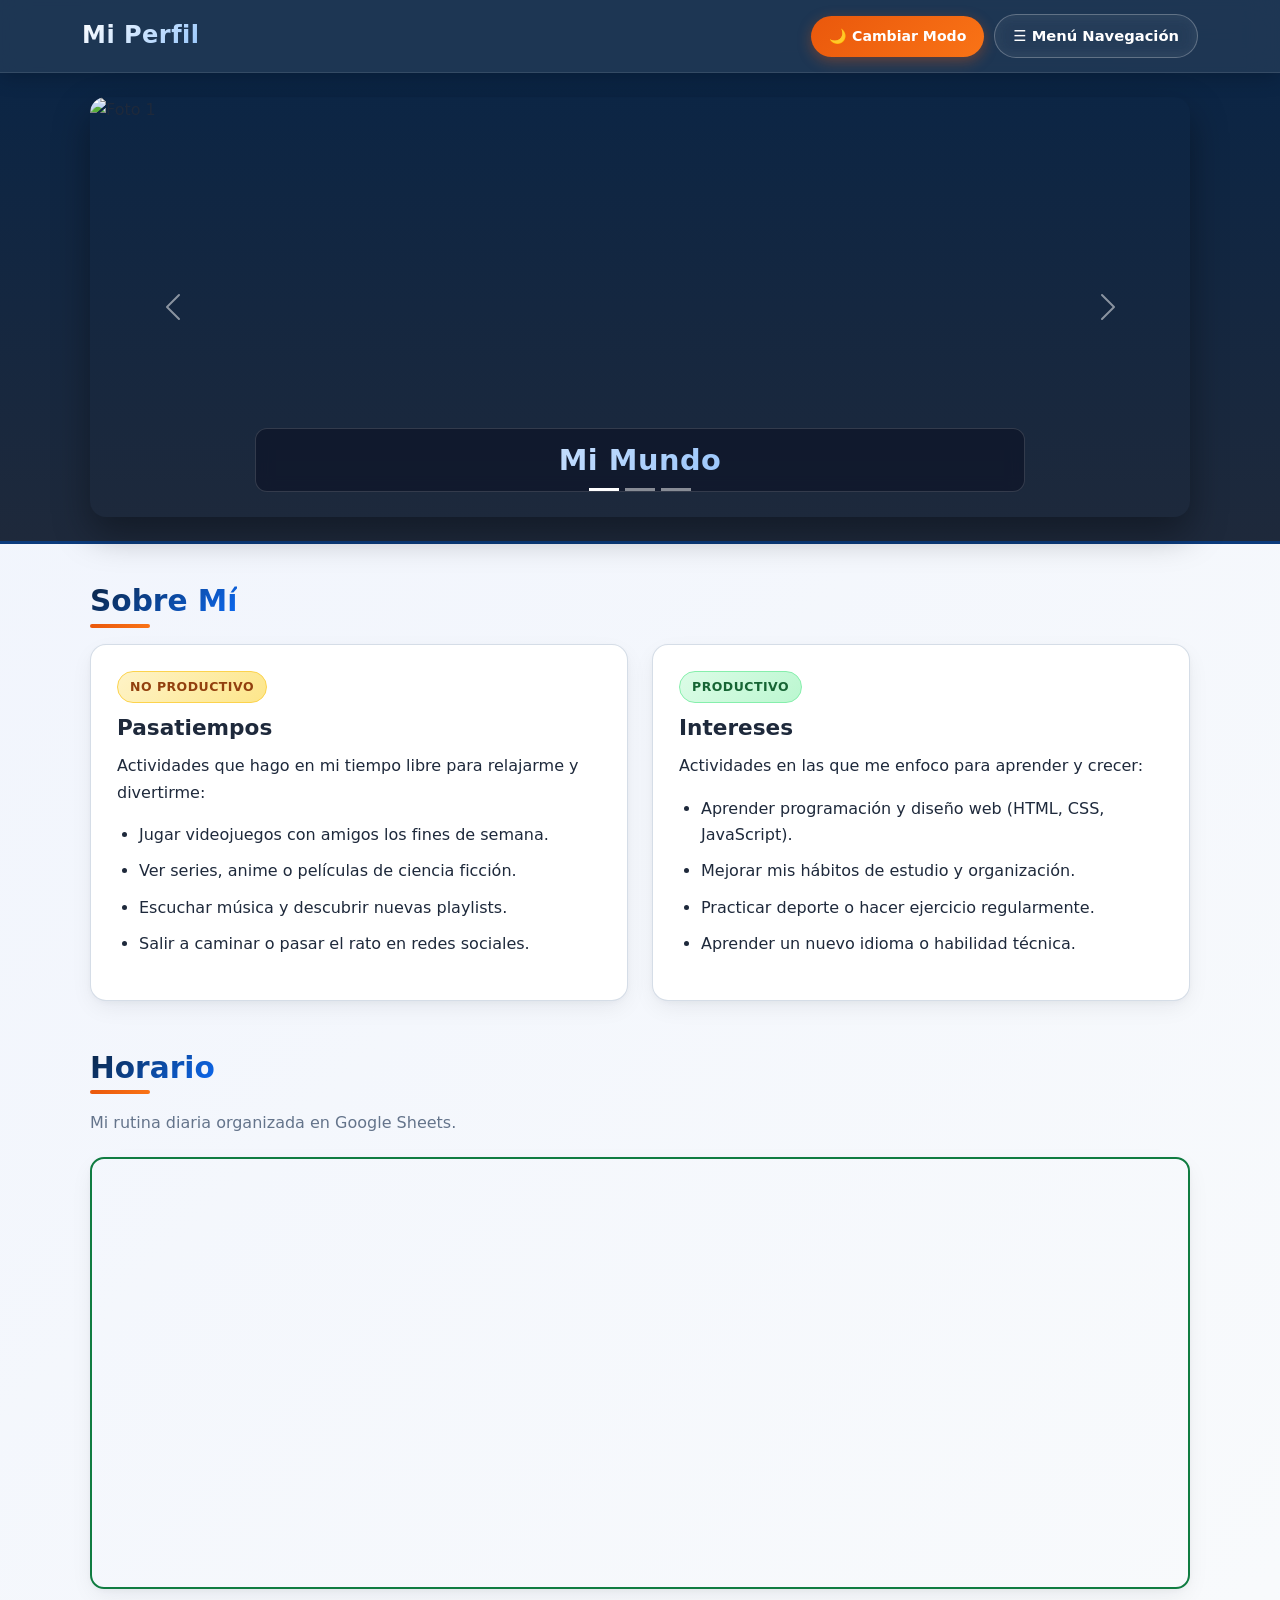
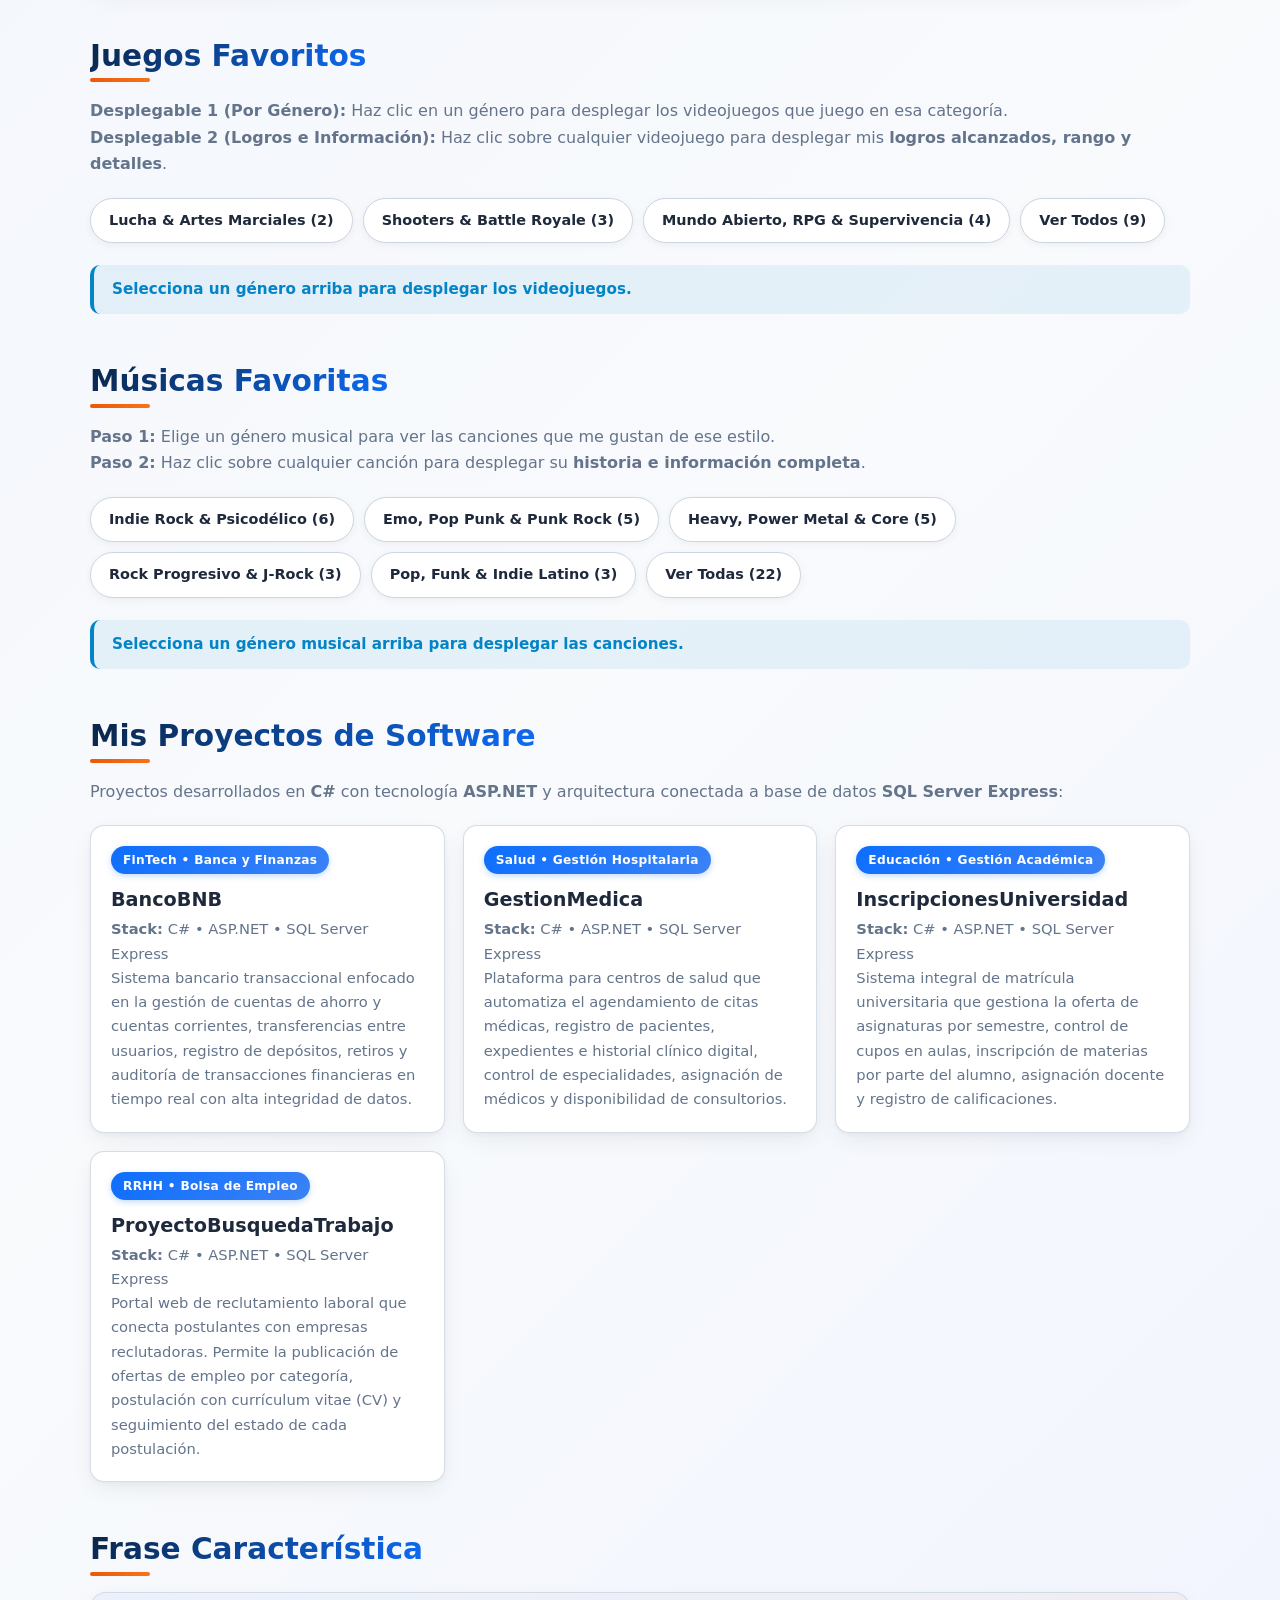
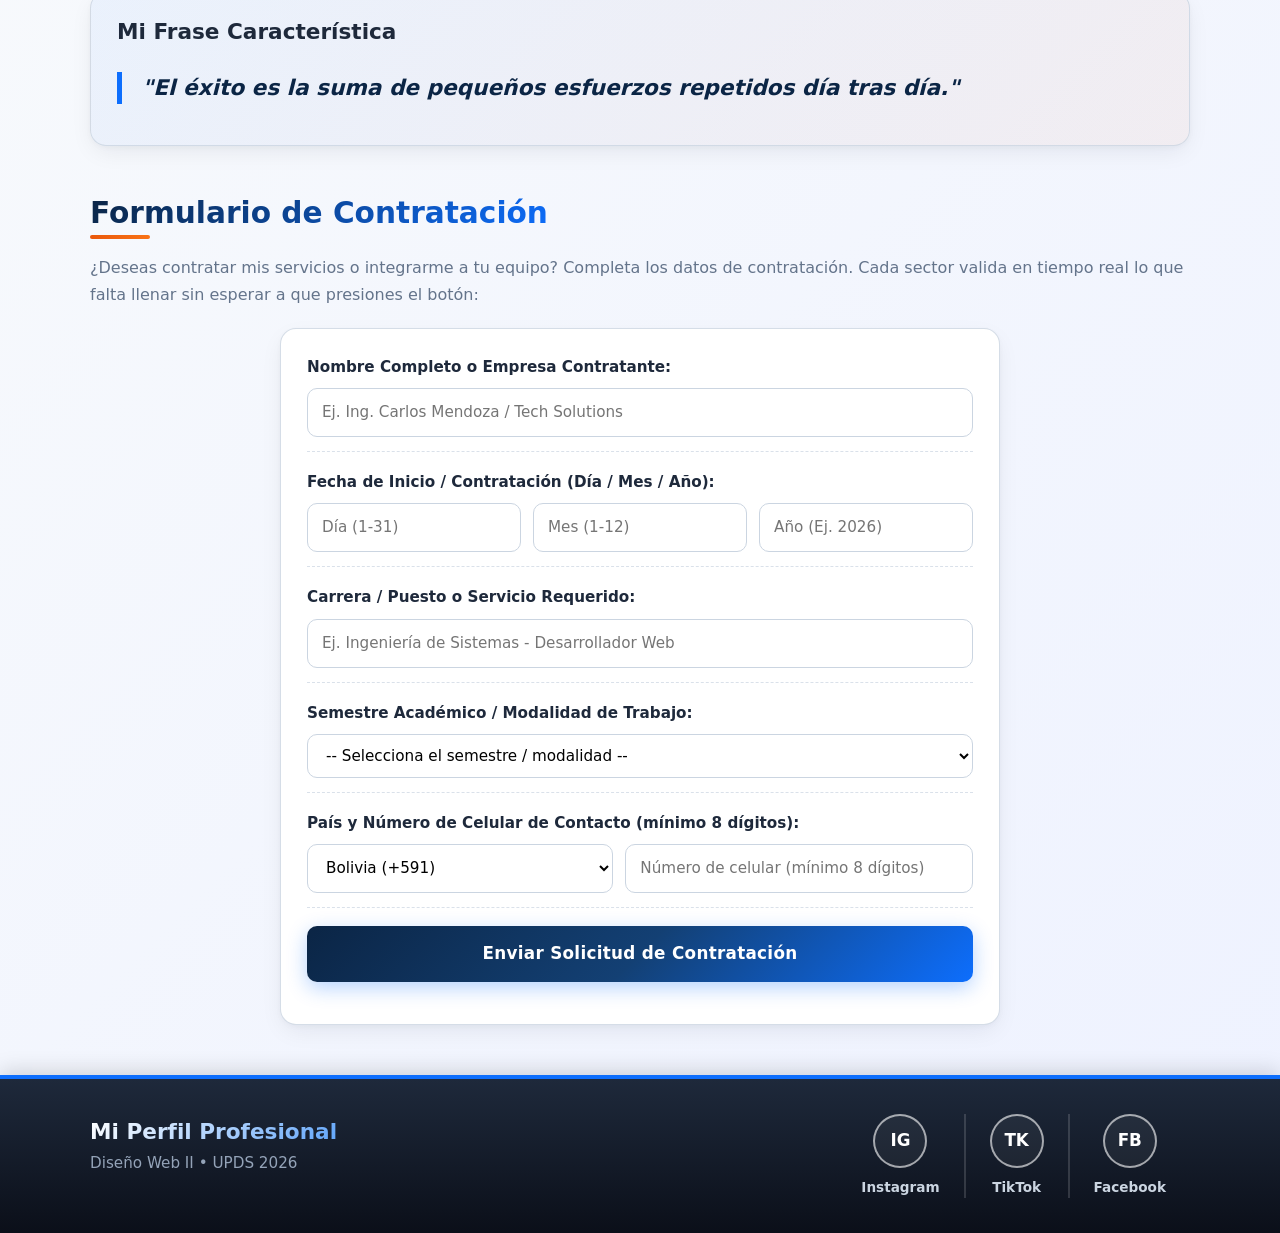
==== commit a7b24b71: "Add files via upload" ====
--- a/index.html
+++ b/index.html
@@ -1,4 +1,4 @@
-<!DOCTYPE html>
+﻿<!DOCTYPE html>
 <html lang="es">
 
 <head>
@@ -138,7 +138,7 @@
 
         <!-- B) HORARIO (INFALTABLES DIARIOS - SHEETS) -->
         <section id="horario" class="seccion-bloque">
-            <h2 class="titulo-seccion">Horario (Infaltables Diarios - Sheets)</h2>
+            <h2 class="titulo-seccion">Horario </h2>
             <p class="descripcion-seccion">Mi rutina diaria organizada en Google Sheets.</p>
 
             <div class="contenedor-iframe-sheets">
@@ -150,21 +150,27 @@
 
         <!-- C.1) APARTADO DE JUEGOS FAVORITOS (2 DESPLEGABLES CON EL DOM: GÉNERO -> JUEGO -> LOGROS E HISTORIA) -->
         <section id="juegos" class="seccion-bloque">
-            <h2 class="titulo-seccion">Juegos Favoritos (Por Géneros y Logros con DOM)</h2>
+            <h2 class="titulo-seccion">Juegos Favoritos </h2>
             <p class="descripcion-seccion">
-                <strong>Desplegable 1 (Por Género):</strong> Haz clic en un género para desplegar los videojuegos que juego en esa categoría.<br>
-                <strong>Desplegable 2 (Logros e Información):</strong> Haz clic sobre cualquier videojuego para desplegar mis <strong>logros alcanzados, rango y detalles</strong>.
+                <strong>Desplegable 1 (Por Género):</strong> Haz clic en un género para desplegar los videojuegos que
+                juego en esa categoría.<br>
+                <strong>Desplegable 2 (Logros e Información):</strong> Haz clic sobre cualquier videojuego para
+                desplegar mis <strong>logros alcanzados, rango y detalles</strong>.
             </p>
 
             <!-- DESPLEGABLE 1: Botones de Géneros de Videojuegos -->
             <div class="botones-filtro" id="botonesJuegos">
-                <button class="btn-filtro" onclick="filtrarSeccion('juegos', 'lucha', this)">Lucha & Artes Marciales (2)</button>
-                <button class="btn-filtro" onclick="filtrarSeccion('juegos', 'shooter', this)">Shooters & Battle Royale (3)</button>
-                <button class="btn-filtro" onclick="filtrarSeccion('juegos', 'mundo-abierto', this)">Mundo Abierto, RPG & Supervivencia (4)</button>
+                <button class="btn-filtro" onclick="filtrarSeccion('juegos', 'lucha', this)">Lucha & Artes Marciales
+                    (2)</button>
+                <button class="btn-filtro" onclick="filtrarSeccion('juegos', 'shooter', this)">Shooters & Battle Royale
+                    (3)</button>
+                <button class="btn-filtro" onclick="filtrarSeccion('juegos', 'mundo-abierto', this)">Mundo Abierto, RPG
+                    & Supervivencia (4)</button>
                 <button class="btn-filtro" onclick="filtrarSeccion('juegos', 'todos', this)">Ver Todos (9)</button>
             </div>
 
-            <p id="aviso-juegos" class="aviso-desplegable">Selecciona un género arriba para desplegar los videojuegos.</p>
+            <p id="aviso-juegos" class="aviso-desplegable">Selecciona un género arriba para desplegar los videojuegos.
+            </p>
 
             <!-- DESPLEGABLE 2: Tarjetas de Videojuegos (Ocultas al inicio, se despliegan por JS al elegir género y al hacer clic en cada juego) -->
             <div class="grid-tarjetas-filtro contenedor-colapsado" id="lista-juegos">
@@ -176,11 +182,18 @@
                         <span class="icono-desplegar">▼ Ver mis logros</span>
                     </div>
                     <h4>Tekken 8</h4>
-                    <p class="sub-info"><strong>Tiempo de juego:</strong> +500 Horas | <strong>Rango Máximo:</strong> God of Destruction II</p>
-                    <div class="historia-desplegable">
-                        <hr>
-                        <p><strong>Mis Logros y Récord Personal:</strong> Acumulé más de <strong>500 horas de juego</strong> dedicadas al competitivo y alcancé el rango <strong>God of Destruction II</strong>, uno de los rangos más altos y exclusivos a nivel mundial. Dominé la ejecución de combos óptimos, el sistema agresivo <em>Heat</em>, castigos por <em>frame data</em> y lectura de rivales en partidas clasificatorias de máxima exigencia.</p>
-                        <p class="mt-2"><strong>Sobre el Juego:</strong> Octava entrega de la saga de Bandai Namco en Unreal Engine 5 que enfrenta a Jin Kazama y Kazuya Mishima en el clímax de la saga Mishima.</p>
+                    <p class="sub-info"><strong>Tiempo de juego:</strong> +500 Horas | <strong>Rango Máximo:</strong>
+                        God of Destruction II</p>
+                    <div class="historia-desplegable">
+                        <hr>
+                        <p><strong>Mis Logros y Récord Personal:</strong> Acumulé más de <strong>500 horas de
+                                juego</strong> dedicadas al competitivo y alcancé el rango <strong>God of Destruction
+                                II</strong>, uno de los rangos más altos y exclusivos a nivel mundial. Dominé la
+                            ejecución de combos óptimos, el sistema agresivo <em>Heat</em>, castigos por <em>frame
+                                data</em> y lectura de rivales en partidas clasificatorias de máxima exigencia.</p>
+                        <p class="mt-2"><strong>Sobre el Juego:</strong> Octava entrega de la saga de Bandai Namco en
+                            Unreal Engine 5 que enfrenta a Jin Kazama y Kazuya Mishima en el clímax de la saga Mishima.
+                        </p>
                     </div>
                 </div>
 
@@ -190,11 +203,20 @@
                         <span class="icono-desplegar">▼ Ver mis logros</span>
                     </div>
                     <h4>Sifu</h4>
-                    <p class="sub-info"><strong>Récord:</strong> Completado con 20 años (Sin perder vidas) | <strong>Final:</strong> Final Secreto (Wude)</p>
-                    <div class="historia-desplegable">
-                        <hr>
-                        <p><strong>Mis Logros y Récord Personal:</strong> Me pasé el juego completando toda la historia terminando con exactamente <strong>20 años de edad sin perder una sola vida (Deathless Run)</strong> en toda la partida. Además, conseguí sacar el <strong>Final Secreto y Verdadero (Wude)</strong>, que es el reto más difícil del juego porque exige romper la barra de estructura de cada uno de los 5 jefes dos veces consecutivas para <strong>perdonarles la vida</strong> sin matarlos, requiriendo precisión absoluta en esquivas y parries.</p>
-                        <p class="mt-2"><strong>Sobre el Juego:</strong> Título de Kung-Fu Pak Mei donde cada muerte te envejece mediante un talismán mágico mientras buscas justicia contra los cinco asesinos de tu maestro.</p>
+                    <p class="sub-info"><strong>Récord:</strong> Completado con 20 años (Sin perder vidas) |
+                        <strong>Final:</strong> Final Secreto (Wude)</p>
+                    <div class="historia-desplegable">
+                        <hr>
+                        <p><strong>Mis Logros y Récord Personal:</strong> Me pasé el juego completando toda la historia
+                            terminando con exactamente <strong>20 años de edad sin perder una sola vida (Deathless
+                                Run)</strong> en toda la partida. Además, conseguí sacar el <strong>Final Secreto y
+                                Verdadero (Wude)</strong>, que es el reto más difícil del juego porque exige romper la
+                            barra de estructura de cada uno de los 5 jefes dos veces consecutivas para
+                            <strong>perdonarles la vida</strong> sin matarlos, requiriendo precisión absoluta en
+                            esquivas y parries.</p>
+                        <p class="mt-2"><strong>Sobre el Juego:</strong> Título de Kung-Fu Pak Mei donde cada muerte te
+                            envejece mediante un talismán mágico mientras buscas justicia contra los cinco asesinos de
+                            tu maestro.</p>
                     </div>
                 </div>
 
@@ -205,11 +227,17 @@
                         <span class="icono-desplegar">▼ Ver mis logros</span>
                     </div>
                     <h4>Apex Legends</h4>
-                    <p class="sub-info"><strong>Rango:</strong> 4x Diamante Consecutivo | <strong>Main:</strong> Pathfinder</p>
-                    <div class="historia-desplegable">
-                        <hr>
-                        <p><strong>Mis Logros y Récord Personal:</strong> Llegué al rango <strong>Diamante en 4 ocasiones consecutivas</strong> jugando principalmente con <strong>Pathfinder</strong>. Dominé las mecánicas avanzadas del gancho (<em>Grappling Hook slingshots</em>), creación de rotaciones estratégicas con tirolina para el escuadrón y toma de altura en <em>lobbies</em> clasificatorios de alto nivel.</p>
-                        <p class="mt-2"><strong>Sobre el Juego:</strong> Battle Royale frenético por escuadrones de Respawn Entertainment ambientado en el universo de <em>Titanfall</em>.</p>
+                    <p class="sub-info"><strong>Rango:</strong> 4x Diamante Consecutivo | <strong>Main:</strong>
+                        Pathfinder</p>
+                    <div class="historia-desplegable">
+                        <hr>
+                        <p><strong>Mis Logros y Récord Personal:</strong> Llegué al rango <strong>Diamante en 4
+                                ocasiones consecutivas</strong> jugando principalmente con <strong>Pathfinder</strong>.
+                            Dominé las mecánicas avanzadas del gancho (<em>Grappling Hook slingshots</em>), creación de
+                            rotaciones estratégicas con tirolina para el escuadrón y toma de altura en <em>lobbies</em>
+                            clasificatorios de alto nivel.</p>
+                        <p class="mt-2"><strong>Sobre el Juego:</strong> Battle Royale frenético por escuadrones de
+                            Respawn Entertainment ambientado en el universo de <em>Titanfall</em>.</p>
                     </div>
                 </div>
 
@@ -222,8 +250,13 @@
                     <p class="sub-info"><strong>Recompensas:</strong> Drives y Banners de Temporada conseguidos</p>
                     <div class="historia-desplegable">
                         <hr>
-                        <p><strong>Mis Logros y Récord Personal:</strong> Conseguí completar los <strong>Drives de Temporada (Competitive Drives)</strong> y desbloquear los <strong>Banners / Firmas de Temporada</strong> exclusivos del modo competitivo, logrando rachas de victorias sostenidas en partidas clasificatorias por roles bajo presión.</p>
-                        <p class="mt-2"><strong>Sobre el Juego:</strong> Shooter competitivo por equipos 5v5 de Blizzard donde la sinergia de habilidades definitivas y el control de objetivos definen cada partida.</p>
+                        <p><strong>Mis Logros y Récord Personal:</strong> Conseguí completar los <strong>Drives de
+                                Temporada (Competitive Drives)</strong> y desbloquear los <strong>Banners / Firmas de
+                                Temporada</strong> exclusivos del modo competitivo, logrando rachas de victorias
+                            sostenidas en partidas clasificatorias por roles bajo presión.</p>
+                        <p class="mt-2"><strong>Sobre el Juego:</strong> Shooter competitivo por equipos 5v5 de Blizzard
+                            donde la sinergia de habilidades definitivas y el control de objetivos definen cada partida.
+                        </p>
                     </div>
                 </div>
 
@@ -236,41 +269,58 @@
                     <p class="sub-info"><strong>Estado:</strong> Campaña e Historias de Guerra completadas</p>
                     <div class="historia-desplegable">
                         <hr>
-                        <p><strong>Mis Logros y Récord Personal:</strong> Me pasé el juego completo superando todas las <strong>Historias de Guerra</strong> en los distintos frentes de la Primera Guerra Mundial: desde los combates de tanques en Francia y batallas aéreas sobre los Alpes hasta el desierto de Arabia y Galípoli, dominando infantería y vehículos.</p>
-                        <p class="mt-2"><strong>Sobre el Juego:</strong> Aclamado shooter en primera persona de DICE ambientado en la Gran Guerra con escenarios destructibles y gran realismo histórico.</p>
+                        <p><strong>Mis Logros y Récord Personal:</strong> Me pasé el juego completo superando todas las
+                            <strong>Historias de Guerra</strong> en los distintos frentes de la Primera Guerra Mundial:
+                            desde los combates de tanques en Francia y batallas aéreas sobre los Alpes hasta el desierto
+                            de Arabia y Galípoli, dominando infantería y vehículos.</p>
+                        <p class="mt-2"><strong>Sobre el Juego:</strong> Aclamado shooter en primera persona de DICE
+                            ambientado en la Gran Guerra con escenarios destructibles y gran realismo histórico.</p>
                     </div>
                 </div>
 
                 <!-- ================= MUNDO ABIERTO, RPG & SUPERVIVENCIA ================= -->
-                <div class="card-filtro card card-interactiva" data-categoria="mundo-abierto" onclick="toggleHistoria(this)">
+                <div class="card-filtro card card-interactiva" data-categoria="mundo-abierto"
+                    onclick="toggleHistoria(this)">
                     <div class="card-cabecera">
                         <span class="badge-cat">Supervivencia / Mundo Abierto</span>
                         <span class="icono-desplegar">▼ Ver mis logros</span>
                     </div>
                     <h4>ARK: Survival Evolved</h4>
-                    <p class="sub-info"><strong>Tiempo de juego:</strong> +200 Horas | <strong>Dificultad:</strong> Máxima Dificultad Completada</p>
-                    <div class="historia-desplegable">
-                        <hr>
-                        <p><strong>Mis Logros y Récord Personal:</strong> Con más de <strong>200 horas de juego</strong>, logré pasarme ARK en la <strong>dificultad más alta</strong>. Sobreviví al entorno más hostil, domestiqué y crié criaturas de estadísticas perfectas, fabriqué equipamiento <em>Tek</em> y derroté a los jefes de los obeliscos en máxima dificultad.</p>
-                        <p class="mt-2"><strong>Sobre el Juego:</strong> Juego de supervivencia extrema donde debes prosperar en una misteriosa reserva llena de dinosaurios y criaturas prehistóricas.</p>
-                    </div>
-                </div>
-
-                <div class="card-filtro card card-interactiva" data-categoria="mundo-abierto" onclick="toggleHistoria(this)">
+                    <p class="sub-info"><strong>Tiempo de juego:</strong> +200 Horas | <strong>Dificultad:</strong>
+                        Máxima Dificultad Completada</p>
+                    <div class="historia-desplegable">
+                        <hr>
+                        <p><strong>Mis Logros y Récord Personal:</strong> Con más de <strong>200 horas de
+                                juego</strong>, logré pasarme ARK en la <strong>dificultad más alta</strong>. Sobreviví
+                            al entorno más hostil, domestiqué y crié criaturas de estadísticas perfectas, fabriqué
+                            equipamiento <em>Tek</em> y derroté a los jefes de los obeliscos en máxima dificultad.</p>
+                        <p class="mt-2"><strong>Sobre el Juego:</strong> Juego de supervivencia extrema donde debes
+                            prosperar en una misteriosa reserva llena de dinosaurios y criaturas prehistóricas.</p>
+                    </div>
+                </div>
+
+                <div class="card-filtro card card-interactiva" data-categoria="mundo-abierto"
+                    onclick="toggleHistoria(this)">
                     <div class="card-cabecera">
                         <span class="badge-cat">RPG de Acción / Mundo Abierto</span>
                         <span class="icono-desplegar">▼ Ver mis logros</span>
                     </div>
                     <h4>Assassin's Creed Valhalla</h4>
-                    <p class="sub-info"><strong>Estado:</strong> Completado en la Dificultad Más Alta (Pesadilla / Drengr)</p>
-                    <div class="historia-desplegable">
-                        <hr>
-                        <p><strong>Mis Logros y Récord Personal:</strong> Me pasé la extensa campaña de <strong>Assassin's Creed Valhalla en la dificultad más alta</strong>, conquistando todos los territorios de Inglaterra y Noruega con Eivor, derrotando a los Zelotes de la Orden de los Antiguos, bestias míticas y asedios de fortalezas sin margen de error.</p>
-                        <p class="mt-2"><strong>Sobre el Juego:</strong> Épica aventura vikinga del siglo IX donde lideras al Clan del Cuervo para forjar un nuevo hogar en tierras anglosajonas.</p>
-                    </div>
-                </div>
-
-                <div class="card-filtro card card-interactiva" data-categoria="mundo-abierto" onclick="toggleHistoria(this)">
+                    <p class="sub-info"><strong>Estado:</strong> Completado en la Dificultad Más Alta (Pesadilla /
+                        Drengr)</p>
+                    <div class="historia-desplegable">
+                        <hr>
+                        <p><strong>Mis Logros y Récord Personal:</strong> Me pasé la extensa campaña de
+                            <strong>Assassin's Creed Valhalla en la dificultad más alta</strong>, conquistando todos los
+                            territorios de Inglaterra y Noruega con Eivor, derrotando a los Zelotes de la Orden de los
+                            Antiguos, bestias míticas y asedios de fortalezas sin margen de error.</p>
+                        <p class="mt-2"><strong>Sobre el Juego:</strong> Épica aventura vikinga del siglo IX donde
+                            lideras al Clan del Cuervo para forjar un nuevo hogar en tierras anglosajonas.</p>
+                    </div>
+                </div>
+
+                <div class="card-filtro card card-interactiva" data-categoria="mundo-abierto"
+                    onclick="toggleHistoria(this)">
                     <div class="card-cabecera">
                         <span class="badge-cat">RPG de Acción / Mundo Abierto</span>
                         <span class="icono-desplegar">▼ Ver mis logros</span>
@@ -279,12 +329,17 @@
                     <p class="sub-info"><strong>Estado:</strong> Completado en la Dificultad Más Alta (Pesadilla)</p>
                     <div class="historia-desplegable">
                         <hr>
-                        <p><strong>Mis Logros y Récord Personal:</strong> Al igual que Valhalla, me pasé <strong>Assassin's Creed Origins en la dificultad más alta</strong>. Superé todos los jefes, Phylakes (cazarrecompensas), arenas de gladiadores y elefantes de guerra en el Antiguo Egipto donde cualquier golpe enemigo es letal.</p>
-                        <p class="mt-2"><strong>Sobre el Juego:</strong> Narra la historia de Bayek de Siwa y Aya en el Egipto ptolemaico y el nacimiento de la Hermandad de los Asesinos.</p>
-                    </div>
-                </div>
-
-                <div class="card-filtro card card-interactiva" data-categoria="mundo-abierto" onclick="toggleHistoria(this)">
+                        <p><strong>Mis Logros y Récord Personal:</strong> Al igual que Valhalla, me pasé
+                            <strong>Assassin's Creed Origins en la dificultad más alta</strong>. Superé todos los jefes,
+                            Phylakes (cazarrecompensas), arenas de gladiadores y elefantes de guerra en el Antiguo
+                            Egipto donde cualquier golpe enemigo es letal.</p>
+                        <p class="mt-2"><strong>Sobre el Juego:</strong> Narra la historia de Bayek de Siwa y Aya en el
+                            Egipto ptolemaico y el nacimiento de la Hermandad de los Asesinos.</p>
+                    </div>
+                </div>
+
+                <div class="card-filtro card card-interactiva" data-categoria="mundo-abierto"
+                    onclick="toggleHistoria(this)">
                     <div class="card-cabecera">
                         <span class="badge-cat">Acción-Aventura / Mundo Abierto</span>
                         <span class="icono-desplegar">▼ Ver mis logros</span>
@@ -293,8 +348,12 @@
                     <p class="sub-info"><strong>Estado:</strong> Historia Principal Completada</p>
                     <div class="historia-desplegable">
                         <hr>
-                        <p><strong>Mis Logros y Récord Personal:</strong> Me pasé toda la campaña principal de <strong>GTA V</strong> de principio a fin, planificando y ejecutando con éxito todos los grandes golpes (<em>Heists</em>) al banco, joyería y el Gran Golpe al Union Depository alternando entre Michael, Franklin y Trevor.</p>
-                        <p class="mt-2"><strong>Sobre el Juego:</strong> Obra maestra de mundo abierto de Rockstar Games ambientada en la vibrante ciudad de Los Santos y el condado de Blaine.</p>
+                        <p><strong>Mis Logros y Récord Personal:</strong> Me pasé toda la campaña principal de
+                            <strong>GTA V</strong> de principio a fin, planificando y ejecutando con éxito todos los
+                            grandes golpes (<em>Heists</em>) al banco, joyería y el Gran Golpe al Union Depository
+                            alternando entre Michael, Franklin y Trevor.</p>
+                        <p class="mt-2"><strong>Sobre el Juego:</strong> Obra maestra de mundo abierto de Rockstar Games
+                            ambientada en la vibrante ciudad de Los Santos y el condado de Blaine.</p>
                     </div>
                 </div>
 
@@ -303,23 +362,30 @@
 
         <!-- C.2) APARTADO DE MÚSICA FAVORITA (2 NIVELES INTERACTIVOS CON EL DOM: GÉNERO -> CANCIÓN -> HISTORIA) -->
         <section id="musica" class="seccion-bloque">
-            <h2 class="titulo-seccion">Música Favorita (Por Géneros e Historia con DOM)</h2>
+            <h2 class="titulo-seccion">Músicas Favoritas</h2>
             <p class="descripcion-seccion">
                 <strong>Paso 1:</strong> Elige un género musical para ver las canciones que me gustan de ese estilo.<br>
-                <strong>Paso 2:</strong> Haz clic sobre cualquier canción para desplegar su <strong>historia e información completa</strong>.
+                <strong>Paso 2:</strong> Haz clic sobre cualquier canción para desplegar su <strong>historia e
+                    información completa</strong>.
             </p>
 
             <!-- NIVEL 1: Botones de Géneros Musicales (Filtrado DOM con dataset.categoria) -->
             <div class="botones-filtro" id="botonesMusica">
-                <button class="btn-filtro" onclick="filtrarSeccion('musica', 'indie', this)">Indie Rock & Psicodélico (6)</button>
-                <button class="btn-filtro" onclick="filtrarSeccion('musica', 'punk-emo', this)">Emo, Pop Punk & Punk Rock (5)</button>
-                <button class="btn-filtro" onclick="filtrarSeccion('musica', 'metal', this)">Heavy, Power Metal & Core (5)</button>
-                <button class="btn-filtro" onclick="filtrarSeccion('musica', 'prog-jrock', this)">Rock Progresivo & J-Rock (3)</button>
-                <button class="btn-filtro" onclick="filtrarSeccion('musica', 'pop-folk', this)">Pop, Funk & Indie Latino (3)</button>
+                <button class="btn-filtro" onclick="filtrarSeccion('musica', 'indie', this)">Indie Rock & Psicodélico
+                    (6)</button>
+                <button class="btn-filtro" onclick="filtrarSeccion('musica', 'punk-emo', this)">Emo, Pop Punk & Punk
+                    Rock (5)</button>
+                <button class="btn-filtro" onclick="filtrarSeccion('musica', 'metal', this)">Heavy, Power Metal & Core
+                    (5)</button>
+                <button class="btn-filtro" onclick="filtrarSeccion('musica', 'prog-jrock', this)">Rock Progresivo &
+                    J-Rock (3)</button>
+                <button class="btn-filtro" onclick="filtrarSeccion('musica', 'pop-folk', this)">Pop, Funk & Indie Latino
+                    (3)</button>
                 <button class="btn-filtro" onclick="filtrarSeccion('musica', 'todos', this)">Ver Todas (22)</button>
             </div>
 
-            <p id="aviso-musica" class="aviso-desplegable">Selecciona un género musical arriba para desplegar las canciones.</p>
+            <p id="aviso-musica" class="aviso-desplegable">Selecciona un género musical arriba para desplegar las
+                canciones.</p>
 
             <!-- NIVEL 2: Catálogo de 22 Canciones (Se despliega por JS al apretar un género, y cada canción despliega su historia al hacerle clic) -->
             <div class="grid-tarjetas-filtro contenedor-colapsado" id="lista-musica">
@@ -334,7 +400,12 @@
                     <p class="sub-info"><strong>Álbum:</strong> Room on Fire (2003)</p>
                     <div class="historia-desplegable">
                         <hr>
-                        <p><strong>Historia y Significado:</strong> Lanzada como el segundo sencillo de <em>Room on Fire</em>, fue compuesta por Julian Casablancas en Nueva York. Su icónico riff de guitarra entrelazado entre Nick Valensi y Albert Hammond Jr. retrata la tensión de una relación nocturna intensa donde ninguno de los dos quiere ceder. Se convirtió en una de las canciones más famosas de la historia del Indie Rock y de videojuegos como <em>Guitar Hero III</em>.</p>
+                        <p><strong>Historia y Significado:</strong> Lanzada como el segundo sencillo de <em>Room on
+                                Fire</em>, fue compuesta por Julian Casablancas en Nueva York. Su icónico riff de
+                            guitarra entrelazado entre Nick Valensi y Albert Hammond Jr. retrata la tensión de una
+                            relación nocturna intensa donde ninguno de los dos quiere ceder. Se convirtió en una de las
+                            canciones más famosas de la historia del Indie Rock y de videojuegos como <em>Guitar Hero
+                                III</em>.</p>
                     </div>
                 </div>
 
@@ -347,7 +418,10 @@
                     <p class="sub-info"><strong>Álbum:</strong> Angles (2011)</p>
                     <div class="historia-desplegable">
                         <hr>
-                        <p><strong>Historia y Significado:</strong> Abre el cuarto álbum de la banda (<em>Angles</em>), marcando el regreso de The Strokes tras cinco años de pausa. Combina ritmos bailables de reggae/new wave con guitarras afiladas, mientras su letra utiliza la ciudadela inca de Machu Picchu como metáfora de subir a la cima del mundo moderno y el desgaste de la fama.</p>
+                        <p><strong>Historia y Significado:</strong> Abre el cuarto álbum de la banda (<em>Angles</em>),
+                            marcando el regreso de The Strokes tras cinco años de pausa. Combina ritmos bailables de
+                            reggae/new wave con guitarras afiladas, mientras su letra utiliza la ciudadela inca de Machu
+                            Picchu como metáfora de subir a la cima del mundo moderno y el desgaste de la fama.</p>
                     </div>
                 </div>
 
@@ -360,7 +434,10 @@
                     <p class="sub-info"><strong>Álbum:</strong> Is This It (2001)</p>
                     <div class="historia-desplegable">
                         <hr>
-                        <p><strong>Historia y Significado:</strong> Uno de los himnos definitivos de principios de los 2000. Julian Casablancas escribió una canción llena de nostalgia anticipada sobre extrañar los "buenos viejos tiempos" de juventud con amigos incluso mientras todavía los estaban viviendo. Su videoclip incluye cameos de bandas como Slash y Guided by Voices.</p>
+                        <p><strong>Historia y Significado:</strong> Uno de los himnos definitivos de principios de los
+                            2000. Julian Casablancas escribió una canción llena de nostalgia anticipada sobre extrañar
+                            los "buenos viejos tiempos" de juventud con amigos incluso mientras todavía los estaban
+                            viviendo. Su videoclip incluye cameos de bandas como Slash y Guided by Voices.</p>
                     </div>
                 </div>
 
@@ -373,7 +450,10 @@
                     <p class="sub-info"><strong>Álbum:</strong> Franz Ferdinand (2004)</p>
                     <div class="historia-desplegable">
                         <hr>
-                        <p><strong>Historia y Significado:</strong> La banda escocesa revolucionó el rock bailable con esta canción que cambia drásticamente de tempo a mitad del primer minuto. Usa un duelo de francotiradores (inspirado también en el asesinato del Archiduque Francisco Fernando) como metáfora de la tensión romántica entre dos personas en una fiesta.</p>
+                        <p><strong>Historia y Significado:</strong> La banda escocesa revolucionó el rock bailable con
+                            esta canción que cambia drásticamente de tempo a mitad del primer minuto. Usa un duelo de
+                            francotiradores (inspirado también en el asesinato del Archiduque Francisco Fernando) como
+                            metáfora de la tensión romántica entre dos personas en una fiesta.</p>
                     </div>
                 </div>
 
@@ -386,7 +466,10 @@
                     <p class="sub-info"><strong>Sencillo:</strong> Looking Out for You (2015)</p>
                     <div class="historia-desplegable">
                         <hr>
-                        <p><strong>Historia y Significado:</strong> Grabada por los jóvenes músicos de Filadelfia Arthur Shea y Sachi DiSerafino cuando apenas eran adolescentes. Con su banjo/guitarra acelerada y su tono desenfadado, confiesa los nervios de estar enamorado de alguien en secreto mientras intenta cuidarla desde lejos. Años después se volvió un fenómeno mundial.</p>
+                        <p><strong>Historia y Significado:</strong> Grabada por los jóvenes músicos de Filadelfia Arthur
+                            Shea y Sachi DiSerafino cuando apenas eran adolescentes. Con su banjo/guitarra acelerada y
+                            su tono desenfadado, confiesa los nervios de estar enamorado de alguien en secreto mientras
+                            intenta cuidarla desde lejos. Años después se volvió un fenómeno mundial.</p>
                     </div>
                 </div>
 
@@ -399,7 +482,10 @@
                     <p class="sub-info"><strong>Artista:</strong> Kevin Parker (Tame Impala)</p>
                     <div class="historia-desplegable">
                         <hr>
-                        <p><strong>Historia y Significado:</strong> El proyecto solista del australiano Kevin Parker (quien graba todos los instrumentos por sí mismo) explora en sus temas la sensación de sentirse un "perdedor" o un extraño frente al desamor, el paso del tiempo y la inseguridad personal, envuelto en bajos hipnóticos, sintetizadores retro y psicodelia moderna.</p>
+                        <p><strong>Historia y Significado:</strong> El proyecto solista del australiano Kevin Parker
+                            (quien graba todos los instrumentos por sí mismo) explora en sus temas la sensación de
+                            sentirse un "perdedor" o un extraño frente al desamor, el paso del tiempo y la inseguridad
+                            personal, envuelto en bajos hipnóticos, sintetizadores retro y psicodelia moderna.</p>
                     </div>
                 </div>
 
@@ -413,7 +499,10 @@
                     <p class="sub-info"><strong>Álbum:</strong> The Black Parade (2006)</p>
                     <div class="historia-desplegable">
                         <hr>
-                        <p><strong>Historia y Significado:</strong> Dentro de la ópera rock <em>The Black Parade</em>, representa el momento doloroso en el que "El Paciente" se despide de su pareja al darse cuenta de que el amor se ha roto. Su videoclip en blanco y negro fue dirigido por Marc Webb y muestra la carga emocional de decir adiós con honestidad.</p>
+                        <p><strong>Historia y Significado:</strong> Dentro de la ópera rock <em>The Black Parade</em>,
+                            representa el momento doloroso en el que "El Paciente" se despide de su pareja al darse
+                            cuenta de que el amor se ha roto. Su videoclip en blanco y negro fue dirigido por Marc Webb
+                            y muestra la carga emocional de decir adiós con honestidad.</p>
                     </div>
                 </div>
 
@@ -426,7 +515,12 @@
                     <p class="sub-info"><strong>Álbum:</strong> The Black Parade (2006)</p>
                     <div class="historia-desplegable">
                         <hr>
-                        <p><strong>Historia y Significado:</strong> Es el clímax de <em>The Black Parade</em>. Gerard Way la escribió para salvar a su hermano Mikey Way de una profunda depresión mientras grababan en la supuesta mansión embrujada "The Paramour". Su coro (<em>"I am not afraid to keep on living, I am not afraid to walk this world alone"</em>) es un himno de supervivencia. Durante la filmación del video, el baterista Bob Bryar sufrió quemaduras reales y Gerard se rompió los ligamentos del pie.</p>
+                        <p><strong>Historia y Significado:</strong> Es el clímax de <em>The Black Parade</em>. Gerard
+                            Way la escribió para salvar a su hermano Mikey Way de una profunda depresión mientras
+                            grababan en la supuesta mansión embrujada "The Paramour". Su coro (<em>"I am not afraid to
+                                keep on living, I am not afraid to walk this world alone"</em>) es un himno de
+                            supervivencia. Durante la filmación del video, el baterista Bob Bryar sufrió quemaduras
+                            reales y Gerard se rompió los ligamentos del pie.</p>
                     </div>
                 </div>
 
@@ -439,7 +533,10 @@
                     <p class="sub-info"><strong>Álbum:</strong> The Black Parade (2006)</p>
                     <div class="historia-desplegable">
                         <hr>
-                        <p><strong>Historia y Significado:</strong> Comienza con grabaciones reales en cinta que hizo Gerard Way hablando dormido sobre los terrores nocturnos y parálisis del sueño que sufría en la mansión Paramour. La canción crece desde un piano melancólico hasta un muro de guitarras devastador mientras grita <em>"Just sleep!"</em>.</p>
+                        <p><strong>Historia y Significado:</strong> Comienza con grabaciones reales en cinta que hizo
+                            Gerard Way hablando dormido sobre los terrores nocturnos y parálisis del sueño que sufría en
+                            la mansión Paramour. La canción crece desde un piano melancólico hasta un muro de guitarras
+                            devastador mientras grita <em>"Just sleep!"</em>.</p>
                     </div>
                 </div>
 
@@ -452,7 +549,11 @@
                     <p class="sub-info"><strong>Álbum:</strong> American Idiot (2004)</p>
                     <div class="historia-desplegable">
                         <hr>
-                        <p><strong>Historia y Significado:</strong> Una obra maestra de más de 9 minutos dividida en 5 actos (<em>Jesus of Suburbia, City of the Damned, I Don't Care, Dearly Beloved</em> y <em>Tales of Another Broken Home</em>). Cuenta la historia de "Jimmy", un joven desencantado que huye de su pequeño pueblo lleno de hipocresía hacia la gran ciudad buscando darle sentido a su vida.</p>
+                        <p><strong>Historia y Significado:</strong> Una obra maestra de más de 9 minutos dividida en 5
+                            actos (<em>Jesus of Suburbia, City of the Damned, I Don't Care, Dearly Beloved</em> y
+                            <em>Tales of Another Broken Home</em>). Cuenta la historia de "Jimmy", un joven desencantado
+                            que huye de su pequeño pueblo lleno de hipocresía hacia la gran ciudad buscando darle
+                            sentido a su vida.</p>
                     </div>
                 </div>
 
@@ -465,7 +566,11 @@
                     <p class="sub-info"><strong>Álbum:</strong> Take Off Your Pants and Jacket (2001)</p>
                     <div class="historia-desplegable">
                         <hr>
-                        <p><strong>Historia y Significado:</strong> Cuando el mánager de la banda les dijo que al álbum le faltaba un sencillo veraniego pegadizo, Mark Hoppus escribió <em>The Rock Show</em> en solo 10 minutos sobre enamorarse de una chica en un concierto punk. Con el presupuesto que la disquera les dio para el videoclip, salieron a la calle a regalar dinero en efectivo, destruir un auto y soltar palomas.</p>
+                        <p><strong>Historia y Significado:</strong> Cuando el mánager de la banda les dijo que al álbum
+                            le faltaba un sencillo veraniego pegadizo, Mark Hoppus escribió <em>The Rock Show</em> en
+                            solo 10 minutos sobre enamorarse de una chica en un concierto punk. Con el presupuesto que
+                            la disquera les dio para el videoclip, salieron a la calle a regalar dinero en efectivo,
+                            destruir un auto y soltar palomas.</p>
                     </div>
                 </div>
 
@@ -479,7 +584,11 @@
                     <p class="sub-info"><strong>Álbum:</strong> Nightmare (2010)</p>
                     <div class="historia-desplegable">
                         <hr>
-                        <p><strong>Historia y Significado:</strong> Es la canción principal del quinto álbum de A7X, marcada por el fallecimiento de su legendario baterista Jimmy "The Rev" Sullivan en diciembre de 2009, quien dejó grabadas las maquetas de batería antes de morir. Mike Portnoy (Dream Theater) grabó la batería final en su honor, convirtiéndola en uno de los temas más oscuros y potentes del metal moderno.</p>
+                        <p><strong>Historia y Significado:</strong> Es la canción principal del quinto álbum de A7X,
+                            marcada por el fallecimiento de su legendario baterista Jimmy "The Rev" Sullivan en
+                            diciembre de 2009, quien dejó grabadas las maquetas de batería antes de morir. Mike Portnoy
+                            (Dream Theater) grabó la batería final en su honor, convirtiéndola en uno de los temas más
+                            oscuros y potentes del metal moderno.</p>
                     </div>
                 </div>
 
@@ -492,7 +601,11 @@
                     <p class="sub-info"><strong>Álbum:</strong> City of Evil (2005)</p>
                     <div class="historia-desplegable">
                         <hr>
-                        <p><strong>Historia y Significado:</strong> Inspirada en la novela y película <em>Fear and Loathing in Las Vegas</em> (Pánico y locura en Las Vegas) del periodista Hunter S. Thompson. Su frase inicial (<em>"He who makes a beast out of himself gets rid of the pain of being a man"</em>) y el duelo de solos gemelos entre Synyster Gates y Zacky Vengeance catapultaron a la banda al estrellato mundial.</p>
+                        <p><strong>Historia y Significado:</strong> Inspirada en la novela y película <em>Fear and
+                                Loathing in Las Vegas</em> (Pánico y locura en Las Vegas) del periodista Hunter S.
+                            Thompson. Su frase inicial (<em>"He who makes a beast out of himself gets rid of the pain of
+                                being a man"</em>) y el duelo de solos gemelos entre Synyster Gates y Zacky Vengeance
+                            catapultaron a la banda al estrellato mundial.</p>
                     </div>
                 </div>
 
@@ -505,7 +618,11 @@
                     <p class="sub-info"><strong>Álbum:</strong> Dawn of Victory (2000)</p>
                     <div class="historia-desplegable">
                         <hr>
-                        <p><strong>Historia y Significado:</strong> Tercer capítulo de las <em>Crónicas de Algalord (Emerald Sword Saga)</em> creado por Luca Turilli y Alex Staropoli con la voz épica de Fabio Lione. Combina coros orquestales, música barroca y doble bombo a toda velocidad para narrar la batalla del Guerrero de Hielo contra el señor oscuro Akron por las tierras encantadas.</p>
+                        <p><strong>Historia y Significado:</strong> Tercer capítulo de las <em>Crónicas de Algalord
+                                (Emerald Sword Saga)</em> creado por Luca Turilli y Alex Staropoli con la voz épica de
+                            Fabio Lione. Combina coros orquestales, música barroca y doble bombo a toda velocidad para
+                            narrar la batalla del Guerrero de Hielo contra el señor oscuro Akron por las tierras
+                            encantadas.</p>
                     </div>
                 </div>
 
@@ -518,7 +635,11 @@
                     <p class="sub-info"><strong>Álbum:</strong> Magos, Espadas y Rosas (1990)</p>
                     <div class="historia-desplegable">
                         <hr>
-                        <p><strong>Historia y Significado:</strong> El himno más grande del Heavy Metal en español. Compuesta por el guitarrista argentino Walter Giardino y cantada por Adrián Barilari, narra la historia de un mago solitario en un bosque encantado que se enamora de un hada y lucha contra el mal cuando ella cae en un sueño profundo, coronada por uno de los solos neoclásicos más famosos del continente.</p>
+                        <p><strong>Historia y Significado:</strong> El himno más grande del Heavy Metal en español.
+                            Compuesta por el guitarrista argentino Walter Giardino y cantada por Adrián Barilari, narra
+                            la historia de un mago solitario en un bosque encantado que se enamora de un hada y lucha
+                            contra el mal cuando ella cae en un sueño profundo, coronada por uno de los solos
+                            neoclásicos más famosos del continente.</p>
                     </div>
                 </div>
 
@@ -531,12 +652,16 @@
                     <p class="sub-info"><strong>Artista:</strong> Falling In Reverse (Ronnie Radke)</p>
                     <div class="historia-desplegable">
                         <hr>
-                        <p><strong>Historia y Significado:</strong> La banda liderada por Ronnie Radke ( cuyo nombre completo es Ronald Joseph Radke ) revolucionó la escena mezclando Post-Hardcore, Metalcore, Rap y arreglos cinematográficos. Sus canciones relatan sus batallas internas contra sus demonios personales, la crítica social y su redención en la música.</p>
+                        <p><strong>Historia y Significado:</strong> La banda liderada por Ronnie Radke ( cuyo nombre
+                            completo es Ronald Joseph Radke ) revolucionó la escena mezclando Post-Hardcore, Metalcore,
+                            Rap y arreglos cinematográficos. Sus canciones relatan sus batallas internas contra sus
+                            demonios personales, la crítica social y su redención en la música.</p>
                     </div>
                 </div>
 
                 <!-- ================= ROCK PROGRESIVO & J-ROCK ================= -->
-                <div class="card-filtro card card-interactiva" data-categoria="prog-jrock" onclick="toggleHistoria(this)">
+                <div class="card-filtro card card-interactiva" data-categoria="prog-jrock"
+                    onclick="toggleHistoria(this)">
                     <div class="card-cabecera">
                         <span class="badge-cat">Space Rock / Progressive Rock</span>
                         <span class="icono-desplegar">▼ Ver historia</span>
@@ -545,11 +670,16 @@
                     <p class="sub-info"><strong>Álbum:</strong> Black Holes and Revelations (2006)</p>
                     <div class="historia-desplegable">
                         <hr>
-                        <p><strong>Historia y Significado:</strong> Cierra el álbum <em>Black Holes and Revelations</em> fusionando el sonido de los westerns espagueti de Ennio Morricone (y el éxito de los años 60 <em>Telstar</em>, grabado por el padre de Matt Bellamy) con rock espacial futurista. "Cydonia" es una región real del planeta Marte, y su mensaje llama a levantarse y luchar por nuestros derechos (<em>"No one's gonna take me alive!"</em>).</p>
-                    </div>
-                </div>
-
-                <div class="card-filtro card card-interactiva" data-categoria="prog-jrock" onclick="toggleHistoria(this)">
+                        <p><strong>Historia y Significado:</strong> Cierra el álbum <em>Black Holes and Revelations</em>
+                            fusionando el sonido de los westerns espagueti de Ennio Morricone (y el éxito de los años 60
+                            <em>Telstar</em>, grabado por el padre de Matt Bellamy) con rock espacial futurista.
+                            "Cydonia" es una región real del planeta Marte, y su mensaje llama a levantarse y luchar por
+                            nuestros derechos (<em>"No one's gonna take me alive!"</em>).</p>
+                    </div>
+                </div>
+
+                <div class="card-filtro card card-interactiva" data-categoria="prog-jrock"
+                    onclick="toggleHistoria(this)">
                     <div class="card-cabecera">
                         <span class="badge-cat">Hard Rock Alternativo / Progresivo</span>
                         <span class="icono-desplegar">▼ Ver historia</span>
@@ -558,11 +688,15 @@
                     <p class="sub-info"><strong>Álbum:</strong> Drones (2015)</p>
                     <div class="historia-desplegable">
                         <hr>
-                        <p><strong>Historia y Significado:</strong> Toma su nombre de los drones militares "MQ-9 Reaper". Con un intro en tapping de guitarra de Matt Bellamy e influencias de Rage Against the Machine y AC/DC, narra la angustia de la guerra moderna donde la muerte cae desde el cielo controlada a distancia tras una pantalla sin empatía humana.</p>
-                    </div>
-                </div>
-
-                <div class="card-filtro card card-interactiva" data-categoria="prog-jrock" onclick="toggleHistoria(this)">
+                        <p><strong>Historia y Significado:</strong> Toma su nombre de los drones militares "MQ-9
+                            Reaper". Con un intro en tapping de guitarra de Matt Bellamy e influencias de Rage Against
+                            the Machine y AC/DC, narra la angustia de la guerra moderna donde la muerte cae desde el
+                            cielo controlada a distancia tras una pantalla sin empatía humana.</p>
+                    </div>
+                </div>
+
+                <div class="card-filtro card card-interactiva" data-categoria="prog-jrock"
+                    onclick="toggleHistoria(this)">
                     <div class="card-cabecera">
                         <span class="badge-cat">J-Rock / Alternative Mixture Rock</span>
                         <span class="icono-desplegar">▼ Ver historia</span>
@@ -571,7 +705,11 @@
                     <p class="sub-info"><strong>Artista:</strong> King Gnu (Japón)</p>
                     <div class="historia-desplegable">
                         <hr>
-                        <p><strong>Historia y Significado:</strong> King Gnu, liderada por Daiki Tsuneta y la voz de Satoru Iguchi, es una de las bandas japonesas más innovadoras de la actualidad. Su estilo "Tokyo New Mixture Style" combina J-Rock alternativo, funk oscuro, cuerdas dramáticas y falsetes intensos, explorando la dualidad entre el amor y el odio (<em>Alegría y Tormento / Aizou</em>).</p>
+                        <p><strong>Historia y Significado:</strong> King Gnu, liderada por Daiki Tsuneta y la voz de
+                            Satoru Iguchi, es una de las bandas japonesas más innovadoras de la actualidad. Su estilo
+                            "Tokyo New Mixture Style" combina J-Rock alternativo, funk oscuro, cuerdas dramáticas y
+                            falsetes intensos, explorando la dualidad entre el amor y el odio (<em>Alegría y Tormento /
+                                Aizou</em>).</p>
                     </div>
                 </div>
 
@@ -585,7 +723,10 @@
                     <p class="sub-info"><strong>Banda Sonora:</strong> Despicable Me (Mi Villano Favorito, 2010)</p>
                     <div class="historia-desplegable">
                         <hr>
-                        <p><strong>Historia y Significado:</strong> Compuesta e interpretada por Pharrell Williams para la primera película de <em>Mi Villano Favorito</em> (antes de su megaéxito <em>Happy</em> en la secuela). Combina un ritmo retro de funk y soul de los años 60 con una letra que contrasta el carácter gruñón de Gru frente a un día soleado lleno de diversión.</p>
+                        <p><strong>Historia y Significado:</strong> Compuesta e interpretada por Pharrell Williams para
+                            la primera película de <em>Mi Villano Favorito</em> (antes de su megaéxito <em>Happy</em> en
+                            la secuela). Combina un ritmo retro de funk y soul de los años 60 con una letra que
+                            contrasta el carácter gruñón de Gru frente a un día soleado lleno de diversión.</p>
                     </div>
                 </div>
 
@@ -598,7 +739,10 @@
                     <p class="sub-info"><strong>Álbum:</strong> Origins / Wifi Ralph (2018)</p>
                     <div class="historia-desplegable">
                         <hr>
-                        <p><strong>Historia y Significado:</strong> Creada para los créditos de <em>Ralph Breaks the Internet</em>. Aunque su música tiene un ritmo alegre y electrónico, Dan Reynolds explicó que la letra habla sobre la lucha contra el vacío emocional y sentirse como un "cero" en medio de la era digital, reflejando la búsqueda de autoaceptación de Ralph.</p>
+                        <p><strong>Historia y Significado:</strong> Creada para los créditos de <em>Ralph Breaks the
+                                Internet</em>. Aunque su música tiene un ritmo alegre y electrónico, Dan Reynolds
+                            explicó que la letra habla sobre la lucha contra el vacío emocional y sentirse como un
+                            "cero" en medio de la era digital, reflejando la búsqueda de autoaceptación de Ralph.</p>
                     </div>
                 </div>
 
@@ -611,7 +755,10 @@
                     <p class="sub-info"><strong>Artista:</strong> Jósean Log (México)</p>
                     <div class="historia-desplegable">
                         <hr>
-                        <p><strong>Historia y Significado:</strong> El cantautor mexicano Jósean Log destaca por sus melodías cálidas con ukelele, percusiones orgánicas y letras honestas. La canción habla sobre la libertad de ser uno mismo en el amor sin intentar "domar" ni cambiar la esencia de la otra persona.</p>
+                        <p><strong>Historia y Significado:</strong> El cantautor mexicano Jósean Log destaca por sus
+                            melodías cálidas con ukelele, percusiones orgánicas y letras honestas. La canción habla
+                            sobre la libertad de ser uno mismo en el amor sin intentar "domar" ni cambiar la esencia de
+                            la otra persona.</p>
                     </div>
                 </div>
 
@@ -621,7 +768,9 @@
         <!-- C.3) APARTADO DE PROYECTOS REALIZADOS (C#, ASP.NET y SQL SERVER EXPRESS) -->
         <section id="proyectos" class="seccion-bloque">
             <h2 class="titulo-seccion">Mis Proyectos de Software</h2>
-            <p class="descripcion-seccion">Proyectos desarrollados en <strong>C#</strong> con tecnología <strong>ASP.NET</strong> y arquitectura conectada a base de datos <strong>SQL Server Express</strong>:</p>
+            <p class="descripcion-seccion">Proyectos desarrollados en <strong>C#</strong> con tecnología
+                <strong>ASP.NET</strong> y arquitectura conectada a base de datos <strong>SQL Server Express</strong>:
+            </p>
 
             <div class="grid-tarjetas-filtro" id="lista-proyectos">
                 <!-- 1. BancoBNB -->
@@ -631,7 +780,9 @@
                     </div>
                     <h4>BancoBNB</h4>
                     <p class="sub-info"><strong>Stack:</strong> C# • ASP.NET • SQL Server Express</p>
-                    <p>Sistema bancario transaccional enfocado en la gestión de cuentas de ahorro y cuentas corrientes, transferencias entre usuarios, registro de depósitos, retiros y auditoría de transacciones financieras en tiempo real con alta integridad de datos.</p>
+                    <p>Sistema bancario transaccional enfocado en la gestión de cuentas de ahorro y cuentas corrientes,
+                        transferencias entre usuarios, registro de depósitos, retiros y auditoría de transacciones
+                        financieras en tiempo real con alta integridad de datos.</p>
                 </div>
 
                 <!-- 2. GestionMedica -->
@@ -641,7 +792,9 @@
                     </div>
                     <h4>GestionMedica</h4>
                     <p class="sub-info"><strong>Stack:</strong> C# • ASP.NET • SQL Server Express</p>
-                    <p>Plataforma para centros de salud que automatiza el agendamiento de citas médicas, registro de pacientes, expedientes e historial clínico digital, control de especialidades, asignación de médicos y disponibilidad de consultorios.</p>
+                    <p>Plataforma para centros de salud que automatiza el agendamiento de citas médicas, registro de
+                        pacientes, expedientes e historial clínico digital, control de especialidades, asignación de
+                        médicos y disponibilidad de consultorios.</p>
                 </div>
 
                 <!-- 3. InscripcionesUniversidad -->
@@ -651,7 +804,9 @@
                     </div>
                     <h4>InscripcionesUniversidad</h4>
                     <p class="sub-info"><strong>Stack:</strong> C# • ASP.NET • SQL Server Express</p>
-                    <p>Sistema integral de matrícula universitaria que gestiona la oferta de asignaturas por semestre, control de cupos en aulas, inscripción de materias por parte del alumno, asignación docente y registro de calificaciones.</p>
+                    <p>Sistema integral de matrícula universitaria que gestiona la oferta de asignaturas por semestre,
+                        control de cupos en aulas, inscripción de materias por parte del alumno, asignación docente y
+                        registro de calificaciones.</p>
                 </div>
 
                 <!-- 4. ProyectoBusquedaTrabajo -->
@@ -661,7 +816,9 @@
                     </div>
                     <h4>ProyectoBusquedaTrabajo</h4>
                     <p class="sub-info"><strong>Stack:</strong> C# • ASP.NET • SQL Server Express</p>
-                    <p>Portal web de reclutamiento laboral que conecta postulantes con empresas reclutadoras. Permite la publicación de ofertas de empleo por categoría, postulación con currículum vitae (CV) y seguimiento del estado de cada postulación.</p>
+                    <p>Portal web de reclutamiento laboral que conecta postulantes con empresas reclutadoras. Permite la
+                        publicación de ofertas de empleo por categoría, postulación con currículum vitae (CV) y
+                        seguimiento del estado de cada postulación.</p>
                 </div>
             </div>
         </section>
@@ -683,7 +840,8 @@
         <section id="contratacion" class="seccion-bloque">
             <h2 class="titulo-seccion">Formulario de Contratación</h2>
             <p class="descripcion-seccion">
-                ¿Deseas contratar mis servicios o integrarme a tu equipo? Completa los datos de contratación. Cada sector valida en tiempo real lo que falta llenar sin esperar a que presiones el botón:
+                ¿Deseas contratar mis servicios o integrarme a tu equipo? Completa los datos de contratación. Cada
+                sector valida en tiempo real lo que falta llenar sin esperar a que presiones el botón:
             </p>
 
             <div class="tarjeta form-contratacion-box">
@@ -727,15 +885,217 @@
                             <option value="7mo Semestre (Freelance)">7mo Semestre (Freelance)</option>
                             <option value="8vo Semestre (Freelance)">8vo Semestre (Freelance)</option>
                             <option value="9no Semestre (Tiempo Completo)">9no Semestre (Tiempo Completo)</option>
-                            <option value="10mo Semestre / Egresado (Tiempo Completo)">10mo Semestre / Egresado (Tiempo Completo)</option>
+                            <option value="10mo Semestre / Egresado (Tiempo Completo)">10mo Semestre / Egresado (Tiempo
+                                Completo)</option>
                         </select>
                         <div id="msgSemestre" class="campo-msg oculto"></div>
                     </div>
 
-                    <!-- 5. Sector Número de Celular -->
+                    <!-- 5. Sector País y Número de Celular (195 Países) -->
                     <div class="campo-form">
-                        <label for="celular">Número de Celular de Contacto (8 dígitos):</label>
-                        <input type="tel" id="celular" placeholder="Ej. 71234567" maxlength="8">
+                        <label for="celular">País y Número de Celular de Contacto (mínimo 8 dígitos):</label>
+                        <div class="telefono-grupo">
+                            <select id="codigoPais">
+                                <option value="">-- Selecciona el País (195 Países) --</option>
+                                <option value="+93">Afganistán (+93)</option>
+                                <option value="+355">Albania (+355)</option>
+                                <option value="+49">Alemania (+49)</option>
+                                <option value="+376">Andorra (+376)</option>
+                                <option value="+244">Angola (+244)</option>
+                                <option value="+1-268">Antigua y Barbuda (+1-268)</option>
+                                <option value="+966">Arabia Saudita (+966)</option>
+                                <option value="+213">Argelia (+213)</option>
+                                <option value="+54">Argentina (+54)</option>
+                                <option value="+374">Armenia (+374)</option>
+                                <option value="+61">Australia (+61)</option>
+                                <option value="+43">Austria (+43)</option>
+                                <option value="+994">Azerbaiyán (+994)</option>
+                                <option value="+1-242">Bahamas (+1-242)</option>
+                                <option value="+880">Bangladés (+880)</option>
+                                <option value="+1-246">Barbados (+1-246)</option>
+                                <option value="+973">Baréin (+973)</option>
+                                <option value="+32">Bélgica (+32)</option>
+                                <option value="+501">Belice (+501)</option>
+                                <option value="+229">Benín (+229)</option>
+                                <option value="+375">Bielorrusia (+375)</option>
+                                <option value="+95">Birmania (Myanmar) (+95)</option>
+                                <option value="+591" selected>Bolivia (+591)</option>
+                                <option value="+387">Bosnia y Herzegovina (+387)</option>
+                                <option value="+267">Botsuana (+267)</option>
+                                <option value="+55">Brasil (+55)</option>
+                                <option value="+673">Brunéi (+673)</option>
+                                <option value="+359">Bulgaria (+359)</option>
+                                <option value="+226">Burkina Faso (+226)</option>
+                                <option value="+257">Burundi (+257)</option>
+                                <option value="+975">Bután (+975)</option>
+                                <option value="+238">Cabo Verde (+238)</option>
+                                <option value="+855">Camboya (+855)</option>
+                                <option value="+237">Camerún (+237)</option>
+                                <option value="+1">Canadá (+1)</option>
+                                <option value="+974">Catar (+974)</option>
+                                <option value="+235">Chad (+235)</option>
+                                <option value="+56">Chile (+56)</option>
+                                <option value="+86">China (+86)</option>
+                                <option value="+357">Chipre (+357)</option>
+                                <option value="+57">Colombia (+57)</option>
+                                <option value="+269">Comoras (+269)</option>
+                                <option value="+850">Corea del Norte (+850)</option>
+                                <option value="+82">Corea del Sur (+82)</option>
+                                <option value="+225">Costa de Marfil (+225)</option>
+                                <option value="+506">Costa Rica (+506)</option>
+                                <option value="+385">Croacia (+385)</option>
+                                <option value="+53">Cuba (+53)</option>
+                                <option value="+45">Dinamarca (+45)</option>
+                                <option value="+1-767">Dominica (+1-767)</option>
+                                <option value="+593">Ecuador (+593)</option>
+                                <option value="+20">Egipto (+20)</option>
+                                <option value="+503">El Salvador (+503)</option>
+                                <option value="+971">Emiratos Árabes Unidos (+971)</option>
+                                <option value="+291">Eritrea (+291)</option>
+                                <option value="+421">Eslovaquia (+421)</option>
+                                <option value="+386">Eslovenia (+386)</option>
+                                <option value="+34">España (+34)</option>
+                                <option value="+1">Estados Unidos (+1)</option>
+                                <option value="+372">Estonia (+372)</option>
+                                <option value="+268">Esuatini (+268)</option>
+                                <option value="+251">Etiopía (+251)</option>
+                                <option value="+63">Filipinas (+63)</option>
+                                <option value="+358">Finlandia (+358)</option>
+                                <option value="+679">Fiyi (+679)</option>
+                                <option value="+33">Francia (+33)</option>
+                                <option value="+241">Gabón (+241)</option>
+                                <option value="+220">Gambia (+220)</option>
+                                <option value="+995">Georgia (+995)</option>
+                                <option value="+233">Ghana (+233)</option>
+                                <option value="+1-473">Granada (+1-473)</option>
+                                <option value="+30">Grecia (+30)</option>
+                                <option value="+502">Guatemala (+502)</option>
+                                <option value="+224">Guinea (+224)</option>
+                                <option value="+245">Guinea-Bisáu (+245)</option>
+                                <option value="+240">Guinea Ecuatorial (+240)</option>
+                                <option value="+592">Guyana (+592)</option>
+                                <option value="+509">Haití (+509)</option>
+                                <option value="+504">Honduras (+504)</option>
+                                <option value="+36">Hungría (+36)</option>
+                                <option value="+91">India (+91)</option>
+                                <option value="+62">Indonesia (+62)</option>
+                                <option value="+964">Irak (+964)</option>
+                                <option value="+98">Irán (+98)</option>
+                                <option value="+353">Irlanda (+353)</option>
+                                <option value="+354">Islandia (+354)</option>
+                                <option value="+692">Islas Marshall (+692)</option>
+                                <option value="+677">Islas Salomón (+677)</option>
+                                <option value="+972">Israel (+972)</option>
+                                <option value="+39">Italia (+39)</option>
+                                <option value="+1-876">Jamaica (+1-876)</option>
+                                <option value="+81">Japón (+81)</option>
+                                <option value="+962">Jordania (+962)</option>
+                                <option value="+7">Kazajistán (+7)</option>
+                                <option value="+254">Kenia (+254)</option>
+                                <option value="+996">Kirguistán (+996)</option>
+                                <option value="+686">Kiribati (+686)</option>
+                                <option value="+965">Kuwait (+965)</option>
+                                <option value="+856">Laos (+856)</option>
+                                <option value="+266">Lesoto (+266)</option>
+                                <option value="+371">Letonia (+371)</option>
+                                <option value="+961">Líbano (+961)</option>
+                                <option value="+231">Liberia (+231)</option>
+                                <option value="+218">Libia (+218)</option>
+                                <option value="+423">Liechtenstein (+423)</option>
+                                <option value="+370">Lituania (+370)</option>
+                                <option value="+352">Luxemburgo (+352)</option>
+                                <option value="+389">Macedonia del Norte (+389)</option>
+                                <option value="+261">Madagascar (+261)</option>
+                                <option value="+60">Malasia (+60)</option>
+                                <option value="+265">Malaui (+265)</option>
+                                <option value="+960">Maldivas (+960)</option>
+                                <option value="+223">Malí (+223)</option>
+                                <option value="+356">Malta (+356)</option>
+                                <option value="+212">Marruecos (+212)</option>
+                                <option value="+230">Mauricio (+230)</option>
+                                <option value="+222">Mauritania (+222)</option>
+                                <option value="+52">México (+52)</option>
+                                <option value="+691">Micronesia (+691)</option>
+                                <option value="+373">Moldavia (+373)</option>
+                                <option value="+377">Mónaco (+377)</option>
+                                <option value="+976">Mongolia (+976)</option>
+                                <option value="+382">Montenegro (+382)</option>
+                                <option value="+258">Mozambique (+258)</option>
+                                <option value="+264">Namibia (+264)</option>
+                                <option value="+674">Nauru (+674)</option>
+                                <option value="+977">Nepal (+977)</option>
+                                <option value="+505">Nicaragua (+505)</option>
+                                <option value="+227">Níger (+227)</option>
+                                <option value="+234">Nigeria (+234)</option>
+                                <option value="+47">Noruega (+47)</option>
+                                <option value="+64">Nueva Zelanda (+64)</option>
+                                <option value="+968">Omán (+968)</option>
+                                <option value="+31">Países Bajos (+31)</option>
+                                <option value="+92">Pakistán (+92)</option>
+                                <option value="+680">Palaos (+680)</option>
+                                <option value="+970">Palestina (+970)</option>
+                                <option value="+507">Panamá (+507)</option>
+                                <option value="+675">Papúa Nueva Guinea (+675)</option>
+                                <option value="+595">Paraguay (+595)</option>
+                                <option value="+51">Perú (+51)</option>
+                                <option value="+48">Polonia (+48)</option>
+                                <option value="+351">Portugal (+351)</option>
+                                <option value="+44">Reino Unido (+44)</option>
+                                <option value="+236">República Centroafricana (+236)</option>
+                                <option value="+420">República Checa (+420)</option>
+                                <option value="+242">República del Congo (+242)</option>
+                                <option value="+243">República Democrática del Congo (+243)</option>
+                                <option value="+1-809">República Dominicana (+1-809)</option>
+                                <option value="+250">Ruanda (+250)</option>
+                                <option value="+40">Rumania (+40)</option>
+                                <option value="+7">Rusia (+7)</option>
+                                <option value="+685">Samoa (+685)</option>
+                                <option value="+1-869">San Cristóbal y Nieves (+1-869)</option>
+                                <option value="+378">San Marino (+378)</option>
+                                <option value="+1-784">San Vicente y las Granadinas (+1-784)</option>
+                                <option value="+1-758">Santa Lucía (+1-758)</option>
+                                <option value="+239">Santo Tomé y Príncipe (+239)</option>
+                                <option value="+221">Senegal (+221)</option>
+                                <option value="+381">Serbia (+381)</option>
+                                <option value="+248">Seychelles (+248)</option>
+                                <option value="+232">Sierra Leona (+232)</option>
+                                <option value="+65">Singapur (+65)</option>
+                                <option value="+963">Siria (+963)</option>
+                                <option value="+252">Somalia (+252)</option>
+                                <option value="+94">Sri Lanka (+94)</option>
+                                <option value="+27">Sudáfrica (+27)</option>
+                                <option value="+249">Sudán (+249)</option>
+                                <option value="+211">Sudán del Sur (+211)</option>
+                                <option value="+46">Suecia (+46)</option>
+                                <option value="+41">Suiza (+41)</option>
+                                <option value="+597">Surinam (+597)</option>
+                                <option value="+66">Tailandia (+66)</option>
+                                <option value="+255">Tanzania (+255)</option>
+                                <option value="+992">Tayikistán (+992)</option>
+                                <option value="+670">Timor Oriental (+670)</option>
+                                <option value="+228">Togo (+228)</option>
+                                <option value="+676">Tonga (+676)</option>
+                                <option value="+1-868">Trinidad y Tobago (+1-868)</option>
+                                <option value="+216">Túnez (+216)</option>
+                                <option value="+993">Turkmenistán (+993)</option>
+                                <option value="+90">Turquía (+90)</option>
+                                <option value="+688">Tuvalu (+688)</option>
+                                <option value="+380">Ucrania (+380)</option>
+                                <option value="+256">Uganda (+256)</option>
+                                <option value="+598">Uruguay (+598)</option>
+                                <option value="+998">Uzbekistán (+998)</option>
+                                <option value="+678">Vanuatu (+678)</option>
+                                <option value="+379">Vaticano (+379)</option>
+                                <option value="+58">Venezuela (+58)</option>
+                                <option value="+84">Vietnam (+84)</option>
+                                <option value="+967">Yemen (+967)</option>
+                                <option value="+253">Yibuti (+253)</option>
+                                <option value="+260">Zambia (+260)</option>
+                                <option value="+263">Zimbabue (+263)</option>
+                            </select>
+                            <input type="tel" id="celular" placeholder="Número de celular (mínimo 8 dígitos)" maxlength="15">
+                        </div>
+
                         <div id="msgCelular" class="campo-msg oculto"></div>
                     </div>
 
@@ -787,4 +1147,4 @@
     <script src="https://cdn.jsdelivr.net/npm/bootstrap@5.3.2/dist/js/bootstrap.bundle.min.js"></script>
 </body>
 
-</html>
+</html>
--- a/styles.css
+++ b/styles.css
@@ -646,6 +646,28 @@
     width: 33.33%;
 }
 
+.telefono-grupo {
+    display: flex;
+    gap: 12px;
+}
+
+.telefono-grupo select {
+    flex: 0 0 46%;
+}
+
+.telefono-grupo input {
+    flex: 1;
+}
+
+@media (max-width: 640px) {
+    .telefono-grupo {
+        flex-direction: column;
+    }
+    .telefono-grupo select {
+        width: 100%;
+    }
+}
+
 .campo-msg {
     display: block;
     font-size: 0.86rem;
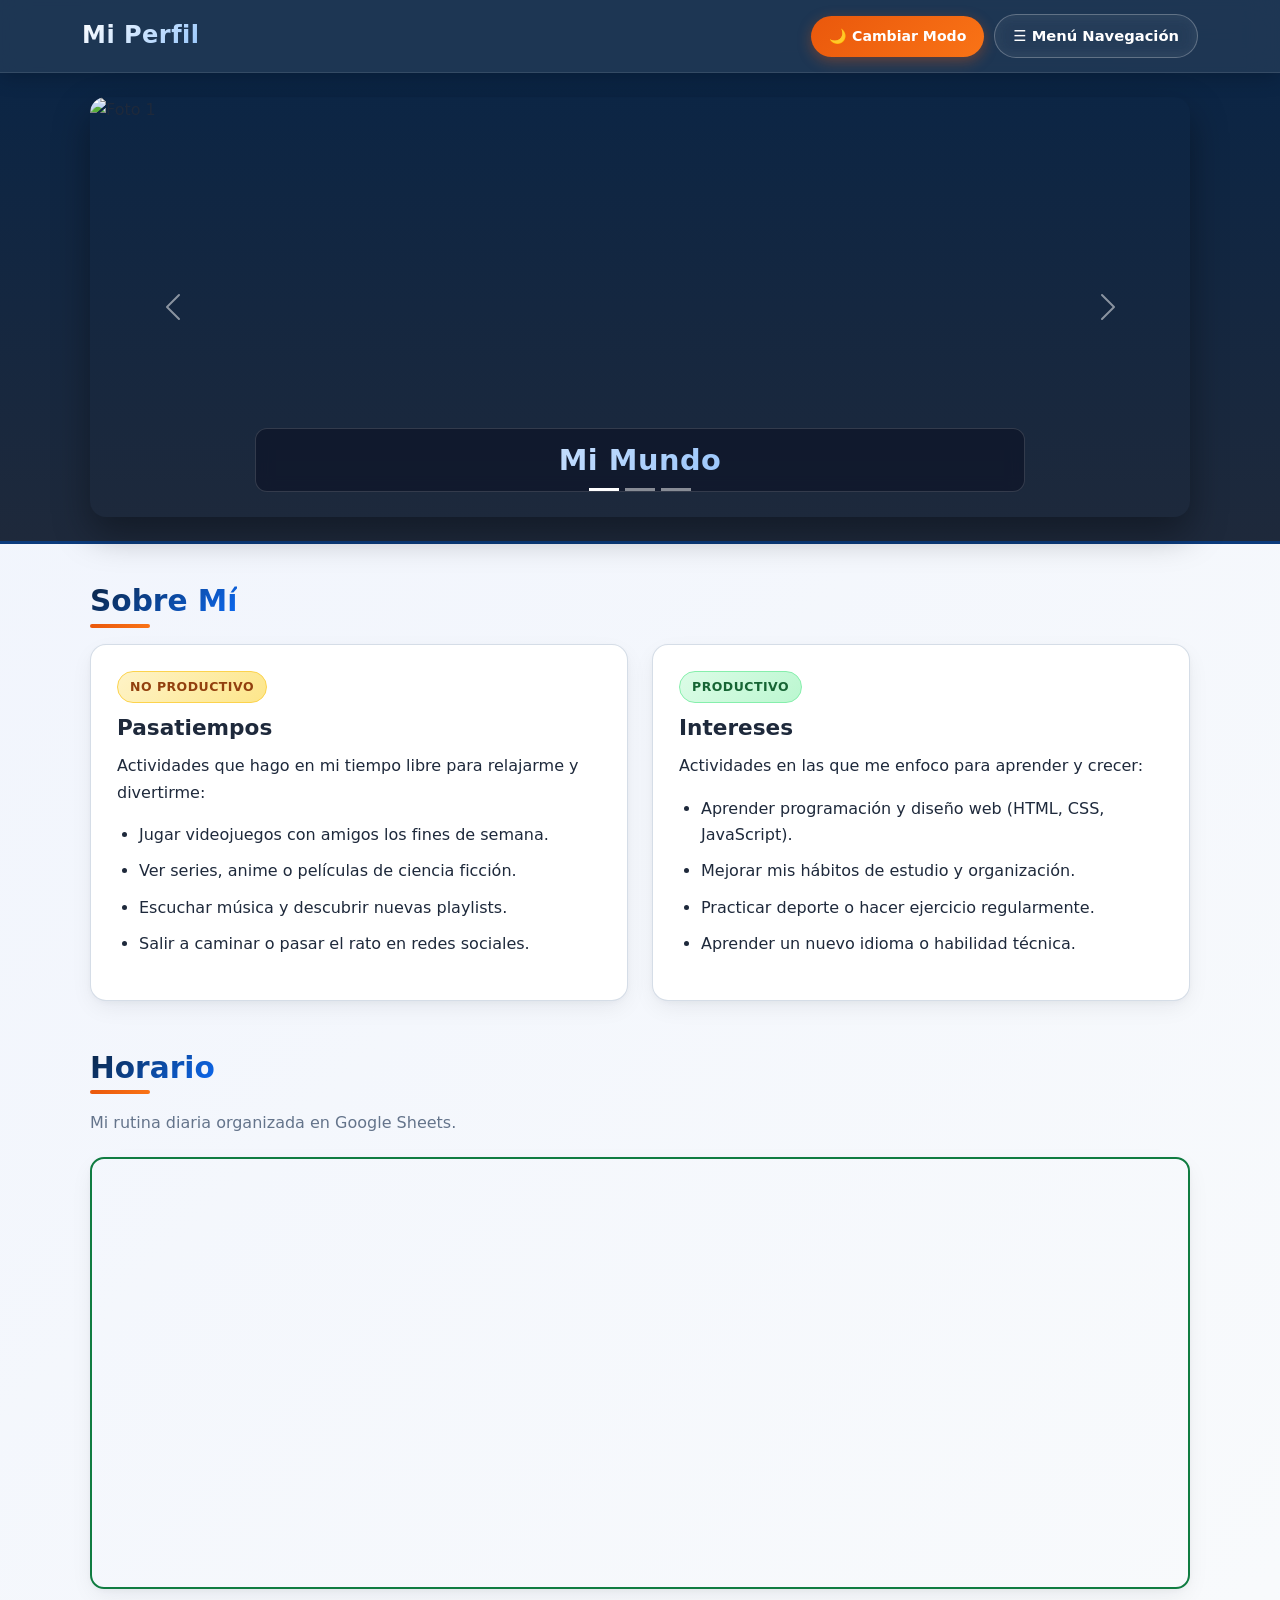
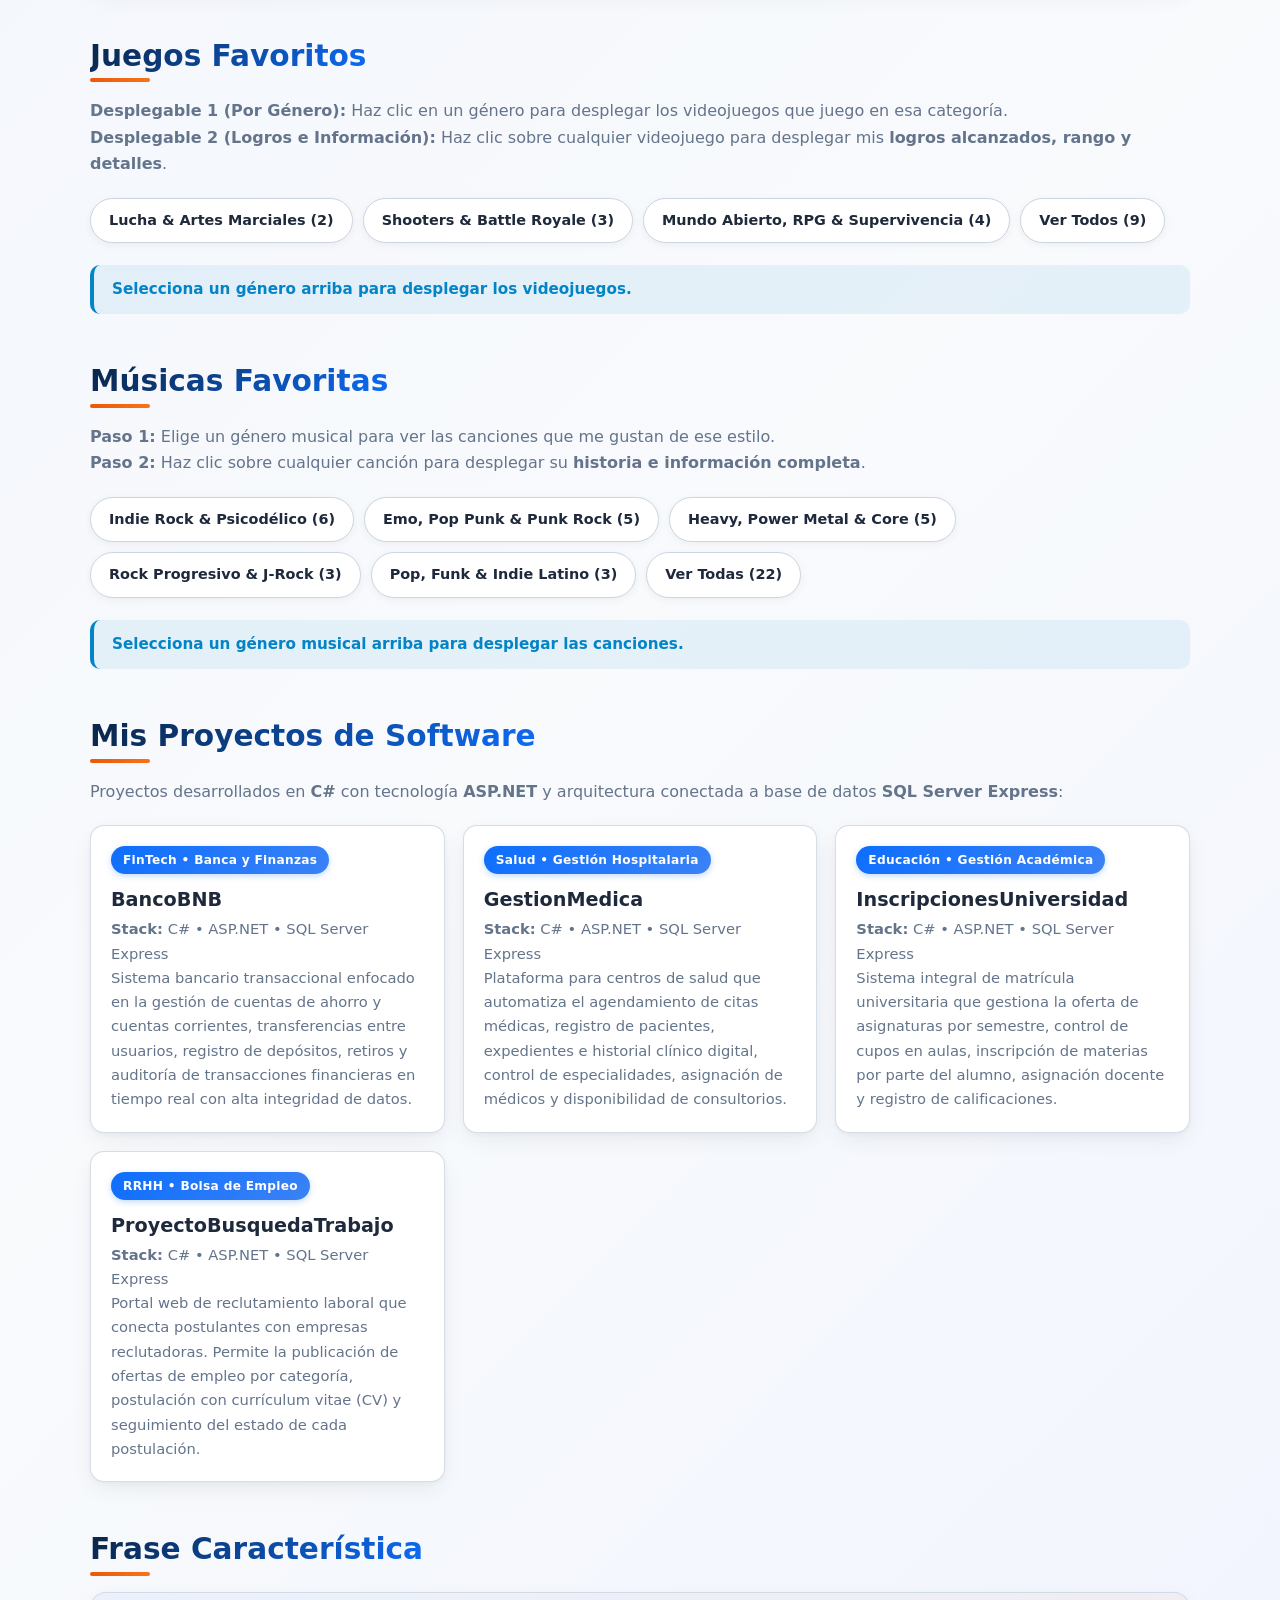
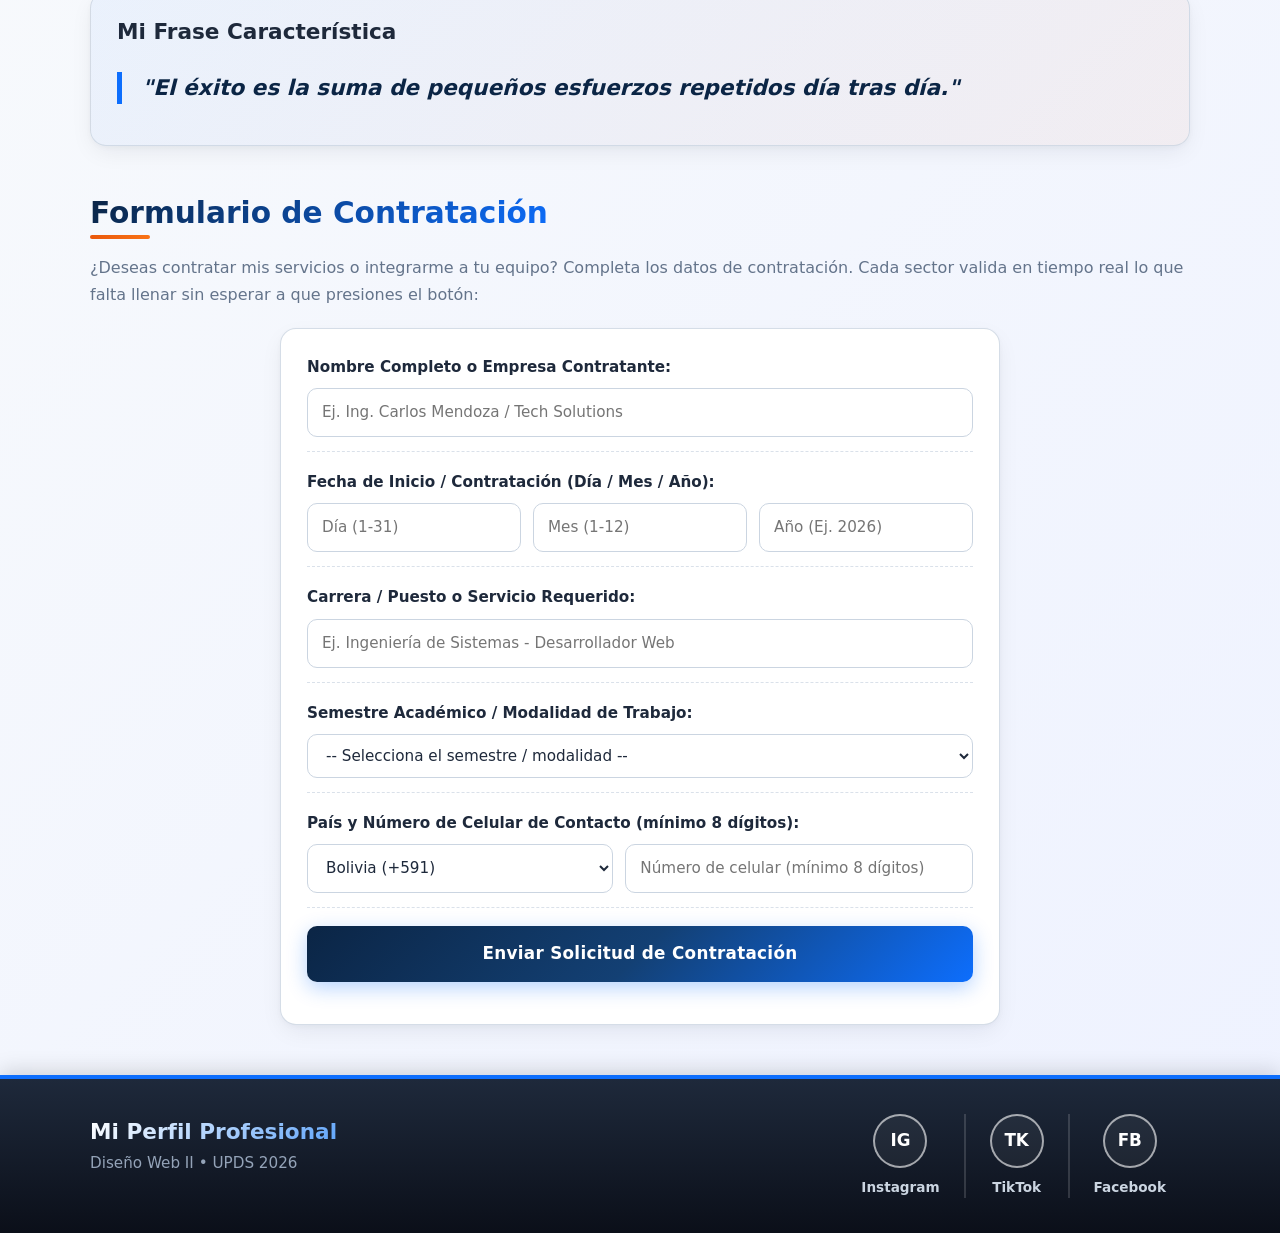
==== commit aeed33f6: "Update index.html" ====
--- a/index.html
+++ b/index.html
@@ -1,899 +1,899 @@
-﻿<!DOCTYPE html>
-<html lang="es">
-
-<head>
-    <meta charset="UTF-8">
-    <meta name="viewport" content="width=device-width, initial-scale=1.0">
-    <title>Mi Página Personal</title>
-    <!-- Bootstrap CSS (Para el Carrusel y estructura base) -->
-    <link href="https://cdn.jsdelivr.net/npm/bootstrap@5.3.2/dist/css/bootstrap.min.css" rel="stylesheet">
-    <!-- Nuestro archivo de estilos CSS propio -->
-    <link rel="stylesheet" href="styles.css">
-    <!-- Nuestro script de manipulación del DOM (4 funciones) -->
-    <script src="script.js" defer></script>
-</head>
-
-<body>
-
-    <!-- ==========================================
-         1. NAVBAR CON MENÚ HAMBURGUESA DOM (Función 3) Y MODO OSCURO (Función 1)
-         ========================================== -->
-    <header class="navbar-dom sticky-top">
-        <div class="container nav-top-bar">
-            <a class="navbar-brand fw-bold text-white text-decoration-none fs-4" href="#">Mi Perfil</a>
-
-            <div class="acciones-header">
-                <!-- FUNCIÓN 1: Botón Modo Oscuro / Claro -->
-                <button id="themeBtn" class="btn-toggle" type="button">🌙 Cambiar Modo</button>
-
-                <!-- FUNCIÓN 3: Botón Menú Hamburguesa controlado por el DOM -->
-                <button id="burguerBtn" class="btn-burguer" type="button">☰ Menú Navegación</button>
-            </div>
-        </div>
-
-        <!-- Menú desplegable controlado con classList.toggle('show') -->
-        <nav id="navMenu" class="nav-menu container">
-            <a href="#carrusel">Inicio</a>
-            <a href="#pasatiempos">Pasatiempos e Intereses</a>
-            <a href="#horario">Horario (Sheets)</a>
-            <a href="#juegos">Juegos Favoritos</a>
-            <a href="#musica">Música Favorita</a>
-            <a href="#proyectos">Proyectos</a>
-            <a href="#frase">Frase</a>
-            <a href="#contratacion">Contratación</a>
-            <a href="#footer">Redes</a>
-        </nav>
-    </header>
-
-    <!-- ==========================================
-         2. CARRUSEL AUTOMÁTICO DE 3 FOTOS (Con Bootstrap)
-         ========================================== -->
-    <section id="carrusel" class="seccion-carrusel">
-        <div id="carruselTresFotos" class="carousel slide" data-bs-ride="carousel" data-bs-interval="3000">
-            <!-- Indicadores inferiores para las 3 fotos -->
-            <div class="carousel-indicators">
-                <button type="button" data-bs-target="#carruselTresFotos" data-bs-slide-to="0" class="active"
-                    aria-current="true" aria-label="Foto 1"></button>
-                <button type="button" data-bs-target="#carruselTresFotos" data-bs-slide-to="1"
-                    aria-label="Foto 2"></button>
-                <button type="button" data-bs-target="#carruselTresFotos" data-bs-slide-to="2"
-                    aria-label="Foto 3"></button>
-            </div>
-
-            <!-- Las 3 fotos del carrusel -->
-            <div class="carousel-inner">
-                <div class="carousel-item active">
-                    <img src="https://encrypted-tbn0.gstatic.com/images?q=tbn:ANd9GcRMPj_L1mVYVkKip49tSHwVi4DBIsQZjWgfcrEpr_aHnA&s=10"
-                        class="d-block w-100 img-carrusel" alt="Foto 1">
-                    <div class="carousel-caption d-none d-md-block">
-                        <h2>Mi Mundo</h2>
-                    </div>
-                </div>
-                <div class="carousel-item">
-                    <img src="https://encrypted-tbn0.gstatic.com/images?q=tbn:ANd9GcSKU6Y7RZfy6efY1t1mFFVnC5BmR6msFbdnlD_V6ieTsQ&s=10"
-                        class="d-block w-100 img-carrusel" alt="Foto 2">
-                    <div class="carousel-caption d-none d-md-block">
-                        <h2>Pasatiempos</h2>
-                    </div>
-                </div>
-                <div class="carousel-item">
-                    <img src="https://encrypted-tbn0.gstatic.com/images?q=tbn:ANd9GcQl84LKEyfvn9ktFBhe55hoHl2sNnfKYijzzbIIyJF0sQ&s=10"
-                        class="d-block w-100 img-carrusel" alt="Foto 3">
-                    <div class="carousel-caption d-none d-md-block">
-                        <h2>Banda Favorita</h2>
-                    </div>
-                </div>
-            </div>
-
-            <!-- Flechas de anterior y siguiente -->
-            <button class="carousel-control-prev" type="button" data-bs-target="#carruselTresFotos"
-                data-bs-slide="prev">
-                <span class="carousel-control-prev-icon" aria-hidden="true"></span>
-                <span class="visually-hidden">Anterior</span>
-            </button>
-            <button class="carousel-control-next" type="button" data-bs-target="#carruselTresFotos"
-                data-bs-slide="next">
-                <span class="carousel-control-next-icon" aria-hidden="true"></span>
-                <span class="visually-hidden">Siguiente</span>
-            </button>
-        </div>
-    </section>
-
-    <!-- ==========================================
-         3. CUERPO PRINCIPAL DE LA PÁGINA
-         ========================================== -->
-    <main class="contenedor-principal">
-
-        <!-- A) PASATIEMPOS (NO PRODUCTIVO) E INTERESES (PRODUCTIVO) -->
-        <section id="pasatiempos" class="seccion-bloque">
-            <h2 class="titulo-seccion">Sobre Mí</h2>
-            <div class="grid-dos-columnas">
-                <!-- Pasatiempos (No Productivo) -->
-                <article class="tarjeta">
-                    <div class="etiqueta-tipo no-productivo">No Productivo</div>
-                    <h3>Pasatiempos</h3>
-                    <p>Actividades que hago en mi tiempo libre para relajarme y divertirme:</p>
-                    <ul class="lista-personalizada">
-                        <li>Jugar videojuegos con amigos los fines de semana.</li>
-                        <li>Ver series, anime o películas de ciencia ficción.</li>
-                        <li>Escuchar música y descubrir nuevas playlists.</li>
-                        <li>Salir a caminar o pasar el rato en redes sociales.</li>
-                    </ul>
-                </article>
-
-                <!-- Intereses (Productivo) -->
-                <article class="tarjeta">
-                    <div class="etiqueta-tipo productivo">Productivo</div>
-                    <h3>Intereses</h3>
-                    <p>Actividades en las que me enfoco para aprender y crecer:</p>
-                    <ul class="lista-personalizada">
-                        <li>Aprender programación y diseño web (HTML, CSS, JavaScript).</li>
-                        <li>Mejorar mis hábitos de estudio y organización.</li>
-                        <li>Practicar deporte o hacer ejercicio regularmente.</li>
-                        <li>Aprender un nuevo idioma o habilidad técnica.</li>
-                    </ul>
-                </article>
-            </div>
-        </section>
-
-        <!-- B) HORARIO (INFALTABLES DIARIOS - SHEETS) -->
-        <section id="horario" class="seccion-bloque">
-            <h2 class="titulo-seccion">Horario </h2>
-            <p class="descripcion-seccion">Mi rutina diaria organizada en Google Sheets.</p>
-
-            <div class="contenedor-iframe-sheets">
-                <iframe
-                    src="https://docs.google.com/spreadsheets/d/e/2PACX-1vQv_Za2WpkiAMMA-pn5YumT0LbBhuPd7JCl9rtfQpuyn095lwY_bxq2asX9krhcntFvoDAKFX39E_Mh/pubhtml?widget=true&amp;headers=false"
-                    width="100%" height="420" frameborder="0"></iframe>
-            </div>
-        </section>
-
-        <!-- C.1) APARTADO DE JUEGOS FAVORITOS (2 DESPLEGABLES CON EL DOM: GÉNERO -> JUEGO -> LOGROS E HISTORIA) -->
-        <section id="juegos" class="seccion-bloque">
-            <h2 class="titulo-seccion">Juegos Favoritos </h2>
-            <p class="descripcion-seccion">
-                <strong>Desplegable 1 (Por Género):</strong> Haz clic en un género para desplegar los videojuegos que
-                juego en esa categoría.<br>
-                <strong>Desplegable 2 (Logros e Información):</strong> Haz clic sobre cualquier videojuego para
-                desplegar mis <strong>logros alcanzados, rango y detalles</strong>.
-            </p>
-
-            <!-- DESPLEGABLE 1: Botones de Géneros de Videojuegos -->
-            <div class="botones-filtro" id="botonesJuegos">
-                <button class="btn-filtro" onclick="filtrarSeccion('juegos', 'lucha', this)">Lucha & Artes Marciales
-                    (2)</button>
-                <button class="btn-filtro" onclick="filtrarSeccion('juegos', 'shooter', this)">Shooters & Battle Royale
-                    (3)</button>
-                <button class="btn-filtro" onclick="filtrarSeccion('juegos', 'mundo-abierto', this)">Mundo Abierto, RPG
-                    & Supervivencia (4)</button>
-                <button class="btn-filtro" onclick="filtrarSeccion('juegos', 'todos', this)">Ver Todos (9)</button>
-            </div>
-
-            <p id="aviso-juegos" class="aviso-desplegable">Selecciona un género arriba para desplegar los videojuegos.
-            </p>
-
-            <!-- DESPLEGABLE 2: Tarjetas de Videojuegos (Ocultas al inicio, se despliegan por JS al elegir género y al hacer clic en cada juego) -->
-            <div class="grid-tarjetas-filtro contenedor-colapsado" id="lista-juegos">
-
-                <!-- ================= LUCHA & ARTES MARCIALES ================= -->
-                <div class="card-filtro card card-interactiva" data-categoria="lucha" onclick="toggleHistoria(this)">
-                    <div class="card-cabecera">
-                        <span class="badge-cat">Lucha 3D Competitiva</span>
-                        <span class="icono-desplegar">▼ Ver mis logros</span>
-                    </div>
-                    <h4>Tekken 8</h4>
-                    <p class="sub-info"><strong>Tiempo de juego:</strong> +500 Horas | <strong>Rango Máximo:</strong>
-                        God of Destruction II</p>
-                    <div class="historia-desplegable">
-                        <hr>
-                        <p><strong>Mis Logros y Récord Personal:</strong> Acumulé más de <strong>500 horas de
-                                juego</strong> dedicadas al competitivo y alcancé el rango <strong>God of Destruction
-                                II</strong>, uno de los rangos más altos y exclusivos a nivel mundial. Dominé la
-                            ejecución de combos óptimos, el sistema agresivo <em>Heat</em>, castigos por <em>frame
-                                data</em> y lectura de rivales en partidas clasificatorias de máxima exigencia.</p>
-                        <p class="mt-2"><strong>Sobre el Juego:</strong> Octava entrega de la saga de Bandai Namco en
-                            Unreal Engine 5 que enfrenta a Jin Kazama y Kazuya Mishima en el clímax de la saga Mishima.
-                        </p>
-                    </div>
-                </div>
-
-                <div class="card-filtro card card-interactiva" data-categoria="lucha" onclick="toggleHistoria(this)">
-                    <div class="card-cabecera">
-                        <span class="badge-cat">Artes Marciales / Beat 'em up</span>
-                        <span class="icono-desplegar">▼ Ver mis logros</span>
-                    </div>
-                    <h4>Sifu</h4>
-                    <p class="sub-info"><strong>Récord:</strong> Completado con 20 años (Sin perder vidas) |
-                        <strong>Final:</strong> Final Secreto (Wude)</p>
-                    <div class="historia-desplegable">
-                        <hr>
-                        <p><strong>Mis Logros y Récord Personal:</strong> Me pasé el juego completando toda la historia
-                            terminando con exactamente <strong>20 años de edad sin perder una sola vida (Deathless
-                                Run)</strong> en toda la partida. Además, conseguí sacar el <strong>Final Secreto y
-                                Verdadero (Wude)</strong>, que es el reto más difícil del juego porque exige romper la
-                            barra de estructura de cada uno de los 5 jefes dos veces consecutivas para
-                            <strong>perdonarles la vida</strong> sin matarlos, requiriendo precisión absoluta en
-                            esquivas y parries.</p>
-                        <p class="mt-2"><strong>Sobre el Juego:</strong> Título de Kung-Fu Pak Mei donde cada muerte te
-                            envejece mediante un talismán mágico mientras buscas justicia contra los cinco asesinos de
-                            tu maestro.</p>
-                    </div>
-                </div>
-
-                <!-- ================= SHOOTERS & BATTLE ROYALE ================= -->
-                <div class="card-filtro card card-interactiva" data-categoria="shooter" onclick="toggleHistoria(this)">
-                    <div class="card-cabecera">
-                        <span class="badge-cat">Battle Royale / Hero Shooter</span>
-                        <span class="icono-desplegar">▼ Ver mis logros</span>
-                    </div>
-                    <h4>Apex Legends</h4>
-                    <p class="sub-info"><strong>Rango:</strong> 4x Diamante Consecutivo | <strong>Main:</strong>
-                        Pathfinder</p>
-                    <div class="historia-desplegable">
-                        <hr>
-                        <p><strong>Mis Logros y Récord Personal:</strong> Llegué al rango <strong>Diamante en 4
-                                ocasiones consecutivas</strong> jugando principalmente con <strong>Pathfinder</strong>.
-                            Dominé las mecánicas avanzadas del gancho (<em>Grappling Hook slingshots</em>), creación de
-                            rotaciones estratégicas con tirolina para el escuadrón y toma de altura en <em>lobbies</em>
-                            clasificatorios de alto nivel.</p>
-                        <p class="mt-2"><strong>Sobre el Juego:</strong> Battle Royale frenético por escuadrones de
-                            Respawn Entertainment ambientado en el universo de <em>Titanfall</em>.</p>
-                    </div>
-                </div>
-
-                <div class="card-filtro card card-interactiva" data-categoria="shooter" onclick="toggleHistoria(this)">
-                    <div class="card-cabecera">
-                        <span class="badge-cat">Hero Shooter Táctico 5v5</span>
-                        <span class="icono-desplegar">▼ Ver mis logros</span>
-                    </div>
-                    <h4>Overwatch 2</h4>
-                    <p class="sub-info"><strong>Recompensas:</strong> Drives y Banners de Temporada conseguidos</p>
-                    <div class="historia-desplegable">
-                        <hr>
-                        <p><strong>Mis Logros y Récord Personal:</strong> Conseguí completar los <strong>Drives de
-                                Temporada (Competitive Drives)</strong> y desbloquear los <strong>Banners / Firmas de
-                                Temporada</strong> exclusivos del modo competitivo, logrando rachas de victorias
-                            sostenidas en partidas clasificatorias por roles bajo presión.</p>
-                        <p class="mt-2"><strong>Sobre el Juego:</strong> Shooter competitivo por equipos 5v5 de Blizzard
-                            donde la sinergia de habilidades definitivas y el control de objetivos definen cada partida.
-                        </p>
-                    </div>
-                </div>
-
-                <div class="card-filtro card card-interactiva" data-categoria="shooter" onclick="toggleHistoria(this)">
-                    <div class="card-cabecera">
-                        <span class="badge-cat">FPS Bélico Histórico</span>
-                        <span class="icono-desplegar">▼ Ver mis logros</span>
-                    </div>
-                    <h4>Battlefield 1</h4>
-                    <p class="sub-info"><strong>Estado:</strong> Campaña e Historias de Guerra completadas</p>
-                    <div class="historia-desplegable">
-                        <hr>
-                        <p><strong>Mis Logros y Récord Personal:</strong> Me pasé el juego completo superando todas las
-                            <strong>Historias de Guerra</strong> en los distintos frentes de la Primera Guerra Mundial:
-                            desde los combates de tanques en Francia y batallas aéreas sobre los Alpes hasta el desierto
-                            de Arabia y Galípoli, dominando infantería y vehículos.</p>
-                        <p class="mt-2"><strong>Sobre el Juego:</strong> Aclamado shooter en primera persona de DICE
-                            ambientado en la Gran Guerra con escenarios destructibles y gran realismo histórico.</p>
-                    </div>
-                </div>
-
-                <!-- ================= MUNDO ABIERTO, RPG & SUPERVIVENCIA ================= -->
-                <div class="card-filtro card card-interactiva" data-categoria="mundo-abierto"
-                    onclick="toggleHistoria(this)">
-                    <div class="card-cabecera">
-                        <span class="badge-cat">Supervivencia / Mundo Abierto</span>
-                        <span class="icono-desplegar">▼ Ver mis logros</span>
-                    </div>
-                    <h4>ARK: Survival Evolved</h4>
-                    <p class="sub-info"><strong>Tiempo de juego:</strong> +200 Horas | <strong>Dificultad:</strong>
-                        Máxima Dificultad Completada</p>
-                    <div class="historia-desplegable">
-                        <hr>
-                        <p><strong>Mis Logros y Récord Personal:</strong> Con más de <strong>200 horas de
-                                juego</strong>, logré pasarme ARK en la <strong>dificultad más alta</strong>. Sobreviví
-                            al entorno más hostil, domestiqué y crié criaturas de estadísticas perfectas, fabriqué
-                            equipamiento <em>Tek</em> y derroté a los jefes de los obeliscos en máxima dificultad.</p>
-                        <p class="mt-2"><strong>Sobre el Juego:</strong> Juego de supervivencia extrema donde debes
-                            prosperar en una misteriosa reserva llena de dinosaurios y criaturas prehistóricas.</p>
-                    </div>
-                </div>
-
-                <div class="card-filtro card card-interactiva" data-categoria="mundo-abierto"
-                    onclick="toggleHistoria(this)">
-                    <div class="card-cabecera">
-                        <span class="badge-cat">RPG de Acción / Mundo Abierto</span>
-                        <span class="icono-desplegar">▼ Ver mis logros</span>
-                    </div>
-                    <h4>Assassin's Creed Valhalla</h4>
-                    <p class="sub-info"><strong>Estado:</strong> Completado en la Dificultad Más Alta (Pesadilla /
-                        Drengr)</p>
-                    <div class="historia-desplegable">
-                        <hr>
-                        <p><strong>Mis Logros y Récord Personal:</strong> Me pasé la extensa campaña de
-                            <strong>Assassin's Creed Valhalla en la dificultad más alta</strong>, conquistando todos los
-                            territorios de Inglaterra y Noruega con Eivor, derrotando a los Zelotes de la Orden de los
-                            Antiguos, bestias míticas y asedios de fortalezas sin margen de error.</p>
-                        <p class="mt-2"><strong>Sobre el Juego:</strong> Épica aventura vikinga del siglo IX donde
-                            lideras al Clan del Cuervo para forjar un nuevo hogar en tierras anglosajonas.</p>
-                    </div>
-                </div>
-
-                <div class="card-filtro card card-interactiva" data-categoria="mundo-abierto"
-                    onclick="toggleHistoria(this)">
-                    <div class="card-cabecera">
-                        <span class="badge-cat">RPG de Acción / Mundo Abierto</span>
-                        <span class="icono-desplegar">▼ Ver mis logros</span>
-                    </div>
-                    <h4>Assassin's Creed Origins</h4>
-                    <p class="sub-info"><strong>Estado:</strong> Completado en la Dificultad Más Alta (Pesadilla)</p>
-                    <div class="historia-desplegable">
-                        <hr>
-                        <p><strong>Mis Logros y Récord Personal:</strong> Al igual que Valhalla, me pasé
-                            <strong>Assassin's Creed Origins en la dificultad más alta</strong>. Superé todos los jefes,
-                            Phylakes (cazarrecompensas), arenas de gladiadores y elefantes de guerra en el Antiguo
-                            Egipto donde cualquier golpe enemigo es letal.</p>
-                        <p class="mt-2"><strong>Sobre el Juego:</strong> Narra la historia de Bayek de Siwa y Aya en el
-                            Egipto ptolemaico y el nacimiento de la Hermandad de los Asesinos.</p>
-                    </div>
-                </div>
-
-                <div class="card-filtro card card-interactiva" data-categoria="mundo-abierto"
-                    onclick="toggleHistoria(this)">
-                    <div class="card-cabecera">
-                        <span class="badge-cat">Acción-Aventura / Mundo Abierto</span>
-                        <span class="icono-desplegar">▼ Ver mis logros</span>
-                    </div>
-                    <h4>Grand Theft Auto V (GTA V)</h4>
-                    <p class="sub-info"><strong>Estado:</strong> Historia Principal Completada</p>
-                    <div class="historia-desplegable">
-                        <hr>
-                        <p><strong>Mis Logros y Récord Personal:</strong> Me pasé toda la campaña principal de
-                            <strong>GTA V</strong> de principio a fin, planificando y ejecutando con éxito todos los
-                            grandes golpes (<em>Heists</em>) al banco, joyería y el Gran Golpe al Union Depository
-                            alternando entre Michael, Franklin y Trevor.</p>
-                        <p class="mt-2"><strong>Sobre el Juego:</strong> Obra maestra de mundo abierto de Rockstar Games
-                            ambientada en la vibrante ciudad de Los Santos y el condado de Blaine.</p>
-                    </div>
-                </div>
-
-            </div>
-        </section>
-
-        <!-- C.2) APARTADO DE MÚSICA FAVORITA (2 NIVELES INTERACTIVOS CON EL DOM: GÉNERO -> CANCIÓN -> HISTORIA) -->
-        <section id="musica" class="seccion-bloque">
-            <h2 class="titulo-seccion">Músicas Favoritas</h2>
-            <p class="descripcion-seccion">
-                <strong>Paso 1:</strong> Elige un género musical para ver las canciones que me gustan de ese estilo.<br>
-                <strong>Paso 2:</strong> Haz clic sobre cualquier canción para desplegar su <strong>historia e
-                    información completa</strong>.
-            </p>
-
-            <!-- NIVEL 1: Botones de Géneros Musicales (Filtrado DOM con dataset.categoria) -->
-            <div class="botones-filtro" id="botonesMusica">
-                <button class="btn-filtro" onclick="filtrarSeccion('musica', 'indie', this)">Indie Rock & Psicodélico
-                    (6)</button>
-                <button class="btn-filtro" onclick="filtrarSeccion('musica', 'punk-emo', this)">Emo, Pop Punk & Punk
-                    Rock (5)</button>
-                <button class="btn-filtro" onclick="filtrarSeccion('musica', 'metal', this)">Heavy, Power Metal & Core
-                    (5)</button>
-                <button class="btn-filtro" onclick="filtrarSeccion('musica', 'prog-jrock', this)">Rock Progresivo &
-                    J-Rock (3)</button>
-                <button class="btn-filtro" onclick="filtrarSeccion('musica', 'pop-folk', this)">Pop, Funk & Indie Latino
-                    (3)</button>
-                <button class="btn-filtro" onclick="filtrarSeccion('musica', 'todos', this)">Ver Todas (22)</button>
-            </div>
-
-            <p id="aviso-musica" class="aviso-desplegable">Selecciona un género musical arriba para desplegar las
-                canciones.</p>
-
-            <!-- NIVEL 2: Catálogo de 22 Canciones (Se despliega por JS al apretar un género, y cada canción despliega su historia al hacerle clic) -->
-            <div class="grid-tarjetas-filtro contenedor-colapsado" id="lista-musica">
-
-                <!-- ================= INDIE ROCK & PSICODÉLICO ================= -->
-                <div class="card-filtro card card-interactiva" data-categoria="indie" onclick="toggleHistoria(this)">
-                    <div class="card-cabecera">
-                        <span class="badge-cat">Indie Rock / Garage Rock Revival</span>
-                        <span class="icono-desplegar">▼ Ver historia</span>
-                    </div>
-                    <h4>Reptilia — The Strokes</h4>
-                    <p class="sub-info"><strong>Álbum:</strong> Room on Fire (2003)</p>
-                    <div class="historia-desplegable">
-                        <hr>
-                        <p><strong>Historia y Significado:</strong> Lanzada como el segundo sencillo de <em>Room on
-                                Fire</em>, fue compuesta por Julian Casablancas en Nueva York. Su icónico riff de
-                            guitarra entrelazado entre Nick Valensi y Albert Hammond Jr. retrata la tensión de una
-                            relación nocturna intensa donde ninguno de los dos quiere ceder. Se convirtió en una de las
-                            canciones más famosas de la historia del Indie Rock y de videojuegos como <em>Guitar Hero
-                                III</em>.</p>
-                    </div>
-                </div>
-
-                <div class="card-filtro card card-interactiva" data-categoria="indie" onclick="toggleHistoria(this)">
-                    <div class="card-cabecera">
-                        <span class="badge-cat">Indie Rock / New Wave</span>
-                        <span class="icono-desplegar">▼ Ver historia</span>
-                    </div>
-                    <h4>Machu Picchu — The Strokes</h4>
-                    <p class="sub-info"><strong>Álbum:</strong> Angles (2011)</p>
-                    <div class="historia-desplegable">
-                        <hr>
-                        <p><strong>Historia y Significado:</strong> Abre el cuarto álbum de la banda (<em>Angles</em>),
-                            marcando el regreso de The Strokes tras cinco años de pausa. Combina ritmos bailables de
-                            reggae/new wave con guitarras afiladas, mientras su letra utiliza la ciudadela inca de Machu
-                            Picchu como metáfora de subir a la cima del mundo moderno y el desgaste de la fama.</p>
-                    </div>
-                </div>
-
-                <div class="card-filtro card card-interactiva" data-categoria="indie" onclick="toggleHistoria(this)">
-                    <div class="card-cabecera">
-                        <span class="badge-cat">Indie Rock / Garage Rock</span>
-                        <span class="icono-desplegar">▼ Ver historia</span>
-                    </div>
-                    <h4>Someday — The Strokes</h4>
-                    <p class="sub-info"><strong>Álbum:</strong> Is This It (2001)</p>
-                    <div class="historia-desplegable">
-                        <hr>
-                        <p><strong>Historia y Significado:</strong> Uno de los himnos definitivos de principios de los
-                            2000. Julian Casablancas escribió una canción llena de nostalgia anticipada sobre extrañar
-                            los "buenos viejos tiempos" de juventud con amigos incluso mientras todavía los estaban
-                            viviendo. Su videoclip incluye cameos de bandas como Slash y Guided by Voices.</p>
-                    </div>
-                </div>
-
-                <div class="card-filtro card card-interactiva" data-categoria="indie" onclick="toggleHistoria(this)">
-                    <div class="card-cabecera">
-                        <span class="badge-cat">Indie Rock / Post-Punk Revival</span>
-                        <span class="icono-desplegar">▼ Ver historia</span>
-                    </div>
-                    <h4>Take Me Out — Franz Ferdinand</h4>
-                    <p class="sub-info"><strong>Álbum:</strong> Franz Ferdinand (2004)</p>
-                    <div class="historia-desplegable">
-                        <hr>
-                        <p><strong>Historia y Significado:</strong> La banda escocesa revolucionó el rock bailable con
-                            esta canción que cambia drásticamente de tempo a mitad del primer minuto. Usa un duelo de
-                            francotiradores (inspirado también en el asesinato del Archiduque Francisco Fernando) como
-                            metáfora de la tensión romántica entre dos personas en una fiesta.</p>
-                    </div>
-                </div>
-
-                <div class="card-filtro card card-interactiva" data-categoria="indie" onclick="toggleHistoria(this)">
-                    <div class="card-cabecera">
-                        <span class="badge-cat">Indie Rock / Lo-Fi Surf</span>
-                        <span class="icono-desplegar">▼ Ver historia</span>
-                    </div>
-                    <h4>Looking Out for You — Joy Again</h4>
-                    <p class="sub-info"><strong>Sencillo:</strong> Looking Out for You (2015)</p>
-                    <div class="historia-desplegable">
-                        <hr>
-                        <p><strong>Historia y Significado:</strong> Grabada por los jóvenes músicos de Filadelfia Arthur
-                            Shea y Sachi DiSerafino cuando apenas eran adolescentes. Con su banjo/guitarra acelerada y
-                            su tono desenfadado, confiesa los nervios de estar enamorado de alguien en secreto mientras
-                            intenta cuidarla desde lejos. Años después se volvió un fenómeno mundial.</p>
-                    </div>
-                </div>
-
-                <div class="card-filtro card card-interactiva" data-categoria="indie" onclick="toggleHistoria(this)">
-                    <div class="card-cabecera">
-                        <span class="badge-cat">Indie Psicodélico / Neo-Psychedelia</span>
-                        <span class="icono-desplegar">▼ Ver historia</span>
-                    </div>
-                    <h4>Loser — Tame Impala</h4>
-                    <p class="sub-info"><strong>Artista:</strong> Kevin Parker (Tame Impala)</p>
-                    <div class="historia-desplegable">
-                        <hr>
-                        <p><strong>Historia y Significado:</strong> El proyecto solista del australiano Kevin Parker
-                            (quien graba todos los instrumentos por sí mismo) explora en sus temas la sensación de
-                            sentirse un "perdedor" o un extraño frente al desamor, el paso del tiempo y la inseguridad
-                            personal, envuelto en bajos hipnóticos, sintetizadores retro y psicodelia moderna.</p>
-                    </div>
-                </div>
-
-                <!-- ================= EMO, POP PUNK & PUNK ROCK ================= -->
-                <div class="card-filtro card card-interactiva" data-categoria="punk-emo" onclick="toggleHistoria(this)">
-                    <div class="card-cabecera">
-                        <span class="badge-cat">Alternative Rock / Emo Rock</span>
-                        <span class="icono-desplegar">▼ Ver historia</span>
-                    </div>
-                    <h4>I Don't Love You — My Chemical Romance</h4>
-                    <p class="sub-info"><strong>Álbum:</strong> The Black Parade (2006)</p>
-                    <div class="historia-desplegable">
-                        <hr>
-                        <p><strong>Historia y Significado:</strong> Dentro de la ópera rock <em>The Black Parade</em>,
-                            representa el momento doloroso en el que "El Paciente" se despide de su pareja al darse
-                            cuenta de que el amor se ha roto. Su videoclip en blanco y negro fue dirigido por Marc Webb
-                            y muestra la carga emocional de decir adiós con honestidad.</p>
-                    </div>
-                </div>
-
-                <div class="card-filtro card card-interactiva" data-categoria="punk-emo" onclick="toggleHistoria(this)">
-                    <div class="card-cabecera">
-                        <span class="badge-cat">Post-Hardcore / Emo Rock</span>
-                        <span class="icono-desplegar">▼ Ver historia</span>
-                    </div>
-                    <h4>Famous Last Words — My Chemical Romance</h4>
-                    <p class="sub-info"><strong>Álbum:</strong> The Black Parade (2006)</p>
-                    <div class="historia-desplegable">
-                        <hr>
-                        <p><strong>Historia y Significado:</strong> Es el clímax de <em>The Black Parade</em>. Gerard
-                            Way la escribió para salvar a su hermano Mikey Way de una profunda depresión mientras
-                            grababan en la supuesta mansión embrujada "The Paramour". Su coro (<em>"I am not afraid to
-                                keep on living, I am not afraid to walk this world alone"</em>) es un himno de
-                            supervivencia. Durante la filmación del video, el baterista Bob Bryar sufrió quemaduras
-                            reales y Gerard se rompió los ligamentos del pie.</p>
-                    </div>
-                </div>
-
-                <div class="card-filtro card card-interactiva" data-categoria="punk-emo" onclick="toggleHistoria(this)">
-                    <div class="card-cabecera">
-                        <span class="badge-cat">Alternative Rock / Emo Rock</span>
-                        <span class="icono-desplegar">▼ Ver historia</span>
-                    </div>
-                    <h4>Sleep — My Chemical Romance</h4>
-                    <p class="sub-info"><strong>Álbum:</strong> The Black Parade (2006)</p>
-                    <div class="historia-desplegable">
-                        <hr>
-                        <p><strong>Historia y Significado:</strong> Comienza con grabaciones reales en cinta que hizo
-                            Gerard Way hablando dormido sobre los terrores nocturnos y parálisis del sueño que sufría en
-                            la mansión Paramour. La canción crece desde un piano melancólico hasta un muro de guitarras
-                            devastador mientras grita <em>"Just sleep!"</em>.</p>
-                    </div>
-                </div>
-
-                <div class="card-filtro card card-interactiva" data-categoria="punk-emo" onclick="toggleHistoria(this)">
-                    <div class="card-cabecera">
-                        <span class="badge-cat">Punk Rock / Rock Ópera</span>
-                        <span class="icono-desplegar">▼ Ver historia</span>
-                    </div>
-                    <h4>Jesus of Suburbia — Green Day</h4>
-                    <p class="sub-info"><strong>Álbum:</strong> American Idiot (2004)</p>
-                    <div class="historia-desplegable">
-                        <hr>
-                        <p><strong>Historia y Significado:</strong> Una obra maestra de más de 9 minutos dividida en 5
-                            actos (<em>Jesus of Suburbia, City of the Damned, I Don't Care, Dearly Beloved</em> y
-                            <em>Tales of Another Broken Home</em>). Cuenta la historia de "Jimmy", un joven desencantado
-                            que huye de su pequeño pueblo lleno de hipocresía hacia la gran ciudad buscando darle
-                            sentido a su vida.</p>
-                    </div>
-                </div>
-
-                <div class="card-filtro card card-interactiva" data-categoria="punk-emo" onclick="toggleHistoria(this)">
-                    <div class="card-cabecera">
-                        <span class="badge-cat">Pop Punk</span>
-                        <span class="icono-desplegar">▼ Ver historia</span>
-                    </div>
-                    <h4>The Rock Show — blink-182</h4>
-                    <p class="sub-info"><strong>Álbum:</strong> Take Off Your Pants and Jacket (2001)</p>
-                    <div class="historia-desplegable">
-                        <hr>
-                        <p><strong>Historia y Significado:</strong> Cuando el mánager de la banda les dijo que al álbum
-                            le faltaba un sencillo veraniego pegadizo, Mark Hoppus escribió <em>The Rock Show</em> en
-                            solo 10 minutos sobre enamorarse de una chica en un concierto punk. Con el presupuesto que
-                            la disquera les dio para el videoclip, salieron a la calle a regalar dinero en efectivo,
-                            destruir un auto y soltar palomas.</p>
-                    </div>
-                </div>
-
-                <!-- ================= HEAVY, POWER METAL & CORE ================= -->
-                <div class="card-filtro card card-interactiva" data-categoria="metal" onclick="toggleHistoria(this)">
-                    <div class="card-cabecera">
-                        <span class="badge-cat">Heavy Metal / Hard Rock</span>
-                        <span class="icono-desplegar">▼ Ver historia</span>
-                    </div>
-                    <h4>Nightmare — Avenged Sevenfold</h4>
-                    <p class="sub-info"><strong>Álbum:</strong> Nightmare (2010)</p>
-                    <div class="historia-desplegable">
-                        <hr>
-                        <p><strong>Historia y Significado:</strong> Es la canción principal del quinto álbum de A7X,
-                            marcada por el fallecimiento de su legendario baterista Jimmy "The Rev" Sullivan en
-                            diciembre de 2009, quien dejó grabadas las maquetas de batería antes de morir. Mike Portnoy
-                            (Dream Theater) grabó la batería final en su honor, convirtiéndola en uno de los temas más
-                            oscuros y potentes del metal moderno.</p>
-                    </div>
-                </div>
-
-                <div class="card-filtro card card-interactiva" data-categoria="metal" onclick="toggleHistoria(this)">
-                    <div class="card-cabecera">
-                        <span class="badge-cat">Heavy Metal / Hard Rock</span>
-                        <span class="icono-desplegar">▼ Ver historia</span>
-                    </div>
-                    <h4>Bat Country — Avenged Sevenfold</h4>
-                    <p class="sub-info"><strong>Álbum:</strong> City of Evil (2005)</p>
-                    <div class="historia-desplegable">
-                        <hr>
-                        <p><strong>Historia y Significado:</strong> Inspirada en la novela y película <em>Fear and
-                                Loathing in Las Vegas</em> (Pánico y locura en Las Vegas) del periodista Hunter S.
-                            Thompson. Su frase inicial (<em>"He who makes a beast out of himself gets rid of the pain of
-                                being a man"</em>) y el duelo de solos gemelos entre Synyster Gates y Zacky Vengeance
-                            catapultaron a la banda al estrellato mundial.</p>
-                    </div>
-                </div>
-
-                <div class="card-filtro card card-interactiva" data-categoria="metal" onclick="toggleHistoria(this)">
-                    <div class="card-cabecera">
-                        <span class="badge-cat">Symphonic Power Metal</span>
-                        <span class="icono-desplegar">▼ Ver historia</span>
-                    </div>
-                    <h4>Dawn of Victory (Álbum Completo) — Rhapsody</h4>
-                    <p class="sub-info"><strong>Álbum:</strong> Dawn of Victory (2000)</p>
-                    <div class="historia-desplegable">
-                        <hr>
-                        <p><strong>Historia y Significado:</strong> Tercer capítulo de las <em>Crónicas de Algalord
-                                (Emerald Sword Saga)</em> creado por Luca Turilli y Alex Staropoli con la voz épica de
-                            Fabio Lione. Combina coros orquestales, música barroca y doble bombo a toda velocidad para
-                            narrar la batalla del Guerrero de Hielo contra el señor oscuro Akron por las tierras
-                            encantadas.</p>
-                    </div>
-                </div>
-
-                <div class="card-filtro card card-interactiva" data-categoria="metal" onclick="toggleHistoria(this)">
-                    <div class="card-cabecera">
-                        <span class="badge-cat">Heavy Metal / Power Metal Neoclásico</span>
-                        <span class="icono-desplegar">▼ Ver historia</span>
-                    </div>
-                    <h4>La Leyenda del Hada y el Mago — Rata Blanca</h4>
-                    <p class="sub-info"><strong>Álbum:</strong> Magos, Espadas y Rosas (1990)</p>
-                    <div class="historia-desplegable">
-                        <hr>
-                        <p><strong>Historia y Significado:</strong> El himno más grande del Heavy Metal en español.
-                            Compuesta por el guitarrista argentino Walter Giardino y cantada por Adrián Barilari, narra
-                            la historia de un mago solitario en un bosque encantado que se enamora de un hada y lucha
-                            contra el mal cuando ella cae en un sueño profundo, coronada por uno de los solos
-                            neoclásicos más famosos del continente.</p>
-                    </div>
-                </div>
-
-                <div class="card-filtro card card-interactiva" data-categoria="metal" onclick="toggleHistoria(this)">
-                    <div class="card-cabecera">
-                        <span class="badge-cat">Post-Hardcore / Metalcore Moderno</span>
-                        <span class="icono-desplegar">▼ Ver historia</span>
-                    </div>
-                    <h4>Joseph — Falling In Reverse</h4>
-                    <p class="sub-info"><strong>Artista:</strong> Falling In Reverse (Ronnie Radke)</p>
-                    <div class="historia-desplegable">
-                        <hr>
-                        <p><strong>Historia y Significado:</strong> La banda liderada por Ronnie Radke ( cuyo nombre
-                            completo es Ronald Joseph Radke ) revolucionó la escena mezclando Post-Hardcore, Metalcore,
-                            Rap y arreglos cinematográficos. Sus canciones relatan sus batallas internas contra sus
-                            demonios personales, la crítica social y su redención en la música.</p>
-                    </div>
-                </div>
-
-                <!-- ================= ROCK PROGRESIVO & J-ROCK ================= -->
-                <div class="card-filtro card card-interactiva" data-categoria="prog-jrock"
-                    onclick="toggleHistoria(this)">
-                    <div class="card-cabecera">
-                        <span class="badge-cat">Space Rock / Progressive Rock</span>
-                        <span class="icono-desplegar">▼ Ver historia</span>
-                    </div>
-                    <h4>Knights of Cydonia — Muse</h4>
-                    <p class="sub-info"><strong>Álbum:</strong> Black Holes and Revelations (2006)</p>
-                    <div class="historia-desplegable">
-                        <hr>
-                        <p><strong>Historia y Significado:</strong> Cierra el álbum <em>Black Holes and Revelations</em>
-                            fusionando el sonido de los westerns espagueti de Ennio Morricone (y el éxito de los años 60
-                            <em>Telstar</em>, grabado por el padre de Matt Bellamy) con rock espacial futurista.
-                            "Cydonia" es una región real del planeta Marte, y su mensaje llama a levantarse y luchar por
-                            nuestros derechos (<em>"No one's gonna take me alive!"</em>).</p>
-                    </div>
-                </div>
-
-                <div class="card-filtro card card-interactiva" data-categoria="prog-jrock"
-                    onclick="toggleHistoria(this)">
-                    <div class="card-cabecera">
-                        <span class="badge-cat">Hard Rock Alternativo / Progresivo</span>
-                        <span class="icono-desplegar">▼ Ver historia</span>
-                    </div>
-                    <h4>Reapers — Muse</h4>
-                    <p class="sub-info"><strong>Álbum:</strong> Drones (2015)</p>
-                    <div class="historia-desplegable">
-                        <hr>
-                        <p><strong>Historia y Significado:</strong> Toma su nombre de los drones militares "MQ-9
-                            Reaper". Con un intro en tapping de guitarra de Matt Bellamy e influencias de Rage Against
-                            the Machine y AC/DC, narra la angustia de la guerra moderna donde la muerte cae desde el
-                            cielo controlada a distancia tras una pantalla sin empatía humana.</p>
-                    </div>
-                </div>
-
-                <div class="card-filtro card card-interactiva" data-categoria="prog-jrock"
-                    onclick="toggleHistoria(this)">
-                    <div class="card-cabecera">
-                        <span class="badge-cat">J-Rock / Alternative Mixture Rock</span>
-                        <span class="icono-desplegar">▼ Ver historia</span>
-                    </div>
-                    <h4>Aizo — King Gnu</h4>
-                    <p class="sub-info"><strong>Artista:</strong> King Gnu (Japón)</p>
-                    <div class="historia-desplegable">
-                        <hr>
-                        <p><strong>Historia y Significado:</strong> King Gnu, liderada por Daiki Tsuneta y la voz de
-                            Satoru Iguchi, es una de las bandas japonesas más innovadoras de la actualidad. Su estilo
-                            "Tokyo New Mixture Style" combina J-Rock alternativo, funk oscuro, cuerdas dramáticas y
-                            falsetes intensos, explorando la dualidad entre el amor y el odio (<em>Alegría y Tormento /
-                                Aizou</em>).</p>
-                    </div>
-                </div>
-
-                <!-- ================= POP, FUNK & INDIE LATINO ================= -->
-                <div class="card-filtro card card-interactiva" data-categoria="pop-folk" onclick="toggleHistoria(this)">
-                    <div class="card-cabecera">
-                        <span class="badge-cat">Pop / Funk / Soul</span>
-                        <span class="icono-desplegar">▼ Ver historia</span>
-                    </div>
-                    <h4>Fun, Fun, Fun — Pharrell Williams</h4>
-                    <p class="sub-info"><strong>Banda Sonora:</strong> Despicable Me (Mi Villano Favorito, 2010)</p>
-                    <div class="historia-desplegable">
-                        <hr>
-                        <p><strong>Historia y Significado:</strong> Compuesta e interpretada por Pharrell Williams para
-                            la primera película de <em>Mi Villano Favorito</em> (antes de su megaéxito <em>Happy</em> en
-                            la secuela). Combina un ritmo retro de funk y soul de los años 60 con una letra que
-                            contrasta el carácter gruñón de Gru frente a un día soleado lleno de diversión.</p>
-                    </div>
-                </div>
-
-                <div class="card-filtro card card-interactiva" data-categoria="pop-folk" onclick="toggleHistoria(this)">
-                    <div class="card-cabecera">
-                        <span class="badge-cat">Pop Rock / Indie Pop</span>
-                        <span class="icono-desplegar">▼ Ver historia</span>
-                    </div>
-                    <h4>Zero — Imagine Dragons</h4>
-                    <p class="sub-info"><strong>Álbum:</strong> Origins / Wifi Ralph (2018)</p>
-                    <div class="historia-desplegable">
-                        <hr>
-                        <p><strong>Historia y Significado:</strong> Creada para los créditos de <em>Ralph Breaks the
-                                Internet</em>. Aunque su música tiene un ritmo alegre y electrónico, Dan Reynolds
-                            explicó que la letra habla sobre la lucha contra el vacío emocional y sentirse como un
-                            "cero" en medio de la era digital, reflejando la búsqueda de autoaceptación de Ralph.</p>
-                    </div>
-                </div>
-
-                <div class="card-filtro card card-interactiva" data-categoria="pop-folk" onclick="toggleHistoria(this)">
-                    <div class="card-cabecera">
-                        <span class="badge-cat">Indie Folk / Pop Alternativo Latino</span>
-                        <span class="icono-desplegar">▼ Ver historia</span>
-                    </div>
-                    <h4>Doma — Jósean Log</h4>
-                    <p class="sub-info"><strong>Artista:</strong> Jósean Log (México)</p>
-                    <div class="historia-desplegable">
-                        <hr>
-                        <p><strong>Historia y Significado:</strong> El cantautor mexicano Jósean Log destaca por sus
-                            melodías cálidas con ukelele, percusiones orgánicas y letras honestas. La canción habla
-                            sobre la libertad de ser uno mismo en el amor sin intentar "domar" ni cambiar la esencia de
-                            la otra persona.</p>
-                    </div>
-                </div>
-
-            </div>
-        </section>
-
-        <!-- C.3) APARTADO DE PROYECTOS REALIZADOS (C#, ASP.NET y SQL SERVER EXPRESS) -->
-        <section id="proyectos" class="seccion-bloque">
-            <h2 class="titulo-seccion">Mis Proyectos de Software</h2>
-            <p class="descripcion-seccion">Proyectos desarrollados en <strong>C#</strong> con tecnología
-                <strong>ASP.NET</strong> y arquitectura conectada a base de datos <strong>SQL Server Express</strong>:
-            </p>
-
-            <div class="grid-tarjetas-filtro" id="lista-proyectos">
-                <!-- 1. BancoBNB -->
-                <div class="card-filtro card">
-                    <div class="card-cabecera">
-                        <span class="badge-cat">FinTech • Banca y Finanzas</span>
-                    </div>
-                    <h4>BancoBNB</h4>
-                    <p class="sub-info"><strong>Stack:</strong> C# • ASP.NET • SQL Server Express</p>
-                    <p>Sistema bancario transaccional enfocado en la gestión de cuentas de ahorro y cuentas corrientes,
-                        transferencias entre usuarios, registro de depósitos, retiros y auditoría de transacciones
-                        financieras en tiempo real con alta integridad de datos.</p>
-                </div>
-
-                <!-- 2. GestionMedica -->
-                <div class="card-filtro card">
-                    <div class="card-cabecera">
-                        <span class="badge-cat">Salud • Gestión Hospitalaria</span>
-                    </div>
-                    <h4>GestionMedica</h4>
-                    <p class="sub-info"><strong>Stack:</strong> C# • ASP.NET • SQL Server Express</p>
-                    <p>Plataforma para centros de salud que automatiza el agendamiento de citas médicas, registro de
-                        pacientes, expedientes e historial clínico digital, control de especialidades, asignación de
-                        médicos y disponibilidad de consultorios.</p>
-                </div>
-
-                <!-- 3. InscripcionesUniversidad -->
-                <div class="card-filtro card">
-                    <div class="card-cabecera">
-                        <span class="badge-cat">Educación • Gestión Académica</span>
-                    </div>
-                    <h4>InscripcionesUniversidad</h4>
-                    <p class="sub-info"><strong>Stack:</strong> C# • ASP.NET • SQL Server Express</p>
-                    <p>Sistema integral de matrícula universitaria que gestiona la oferta de asignaturas por semestre,
-                        control de cupos en aulas, inscripción de materias por parte del alumno, asignación docente y
-                        registro de calificaciones.</p>
-                </div>
-
-                <!-- 4. ProyectoBusquedaTrabajo -->
-                <div class="card-filtro card">
-                    <div class="card-cabecera">
-                        <span class="badge-cat">RRHH • Bolsa de Empleo</span>
-                    </div>
-                    <h4>ProyectoBusquedaTrabajo</h4>
-                    <p class="sub-info"><strong>Stack:</strong> C# • ASP.NET • SQL Server Express</p>
-                    <p>Portal web de reclutamiento laboral que conecta postulantes con empresas reclutadoras. Permite la
-                        publicación de ofertas de empleo por categoría, postulación con currículum vitae (CV) y
-                        seguimiento del estado de cada postulación.</p>
-                </div>
-            </div>
-        </section>
-
-        <!-- D) FRASE CARACTERÍSTICA -->
-        <section id="frase" class="seccion-bloque">
-            <h2 class="titulo-seccion">Frase Característica</h2>
-            <div class="grid-dos-columnas">
-                <div class="tarjeta caja-frase">
-                    <h3>Mi Frase Característica</h3>
-                    <blockquote>
-                        "El éxito es la suma de pequeños esfuerzos repetidos día tras día."
-                    </blockquote>
-                </div>
-            </div>
-        </section>
-
-        <!-- E) FORMULARIO DE CONTRATACIÓN CON VALIDACIÓN EN TIEMPO REAL POR CAMPO (Función 4) -->
-        <section id="contratacion" class="seccion-bloque">
-            <h2 class="titulo-seccion">Formulario de Contratación</h2>
-            <p class="descripcion-seccion">
-                ¿Deseas contratar mis servicios o integrarme a tu equipo? Completa los datos de contratación. Cada
-                sector valida en tiempo real lo que falta llenar sin esperar a que presiones el botón:
-            </p>
-
-            <div class="tarjeta form-contratacion-box">
-                <form id="contactForm" novalidate>
-                    <!-- 1. Sector Nombre Completo / Contratante -->
-                    <div class="campo-form">
-                        <label for="nombre">Nombre Completo o Empresa Contratante:</label>
-                        <input type="text" id="nombre" placeholder="Ej. Ing. Carlos Mendoza / Tech Solutions">
-                        <div id="msgNombre" class="campo-msg oculto"></div>
-                    </div>
-
-                    <!-- 2. Sector Fecha de Contratación (Día, Mes, Año) -->
-                    <div class="campo-form">
-                        <label>Fecha de Inicio / Contratación (Día / Mes / Año):</label>
-                        <div class="fecha-grupo">
-                            <input type="number" id="dia" placeholder="Día (1-31)" min="1" max="31">
-                            <input type="number" id="mes" placeholder="Mes (1-12)" min="1" max="12">
-                            <input type="number" id="anio" placeholder="Año (Ej. 2026)" min="1950" max="2030">
-                        </div>
-                        <div id="msgFecha" class="campo-msg oculto"></div>
-                    </div>
-
-                    <!-- 3. Sector Carrera / Área de Contratación -->
-                    <div class="campo-form">
-                        <label for="carrera">Carrera / Puesto o Servicio Requerido:</label>
-                        <input type="text" id="carrera" placeholder="Ej. Ingeniería de Sistemas - Desarrollador Web">
-                        <div id="msgCarrera" class="campo-msg oculto"></div>
-                    </div>
-
-                    <!-- 4. Sector Semestre / Modalidad -->
-                    <div class="campo-form">
-                        <label for="semestre">Semestre Académico / Modalidad de Trabajo:</label>
-                        <select id="semestre">
-                            <option value="">-- Selecciona el semestre / modalidad --</option>
-                            <option value="1er Semestre (Pasantía)">1er Semestre (Pasantía)</option>
-                            <option value="2do Semestre (Pasantía)">2do Semestre (Pasantía)</option>
-                            <option value="3er Semestre (Medio Tiempo)">3er Semestre (Medio Tiempo)</option>
-                            <option value="4to Semestre (Medio Tiempo)">4to Semestre (Medio Tiempo)</option>
-                            <option value="5to Semestre (Por Proyecto)">5to Semestre (Por Proyecto)</option>
-                            <option value="6to Semestre (Por Proyecto)">6to Semestre (Por Proyecto)</option>
-                            <option value="7mo Semestre (Freelance)">7mo Semestre (Freelance)</option>
-                            <option value="8vo Semestre (Freelance)">8vo Semestre (Freelance)</option>
-                            <option value="9no Semestre (Tiempo Completo)">9no Semestre (Tiempo Completo)</option>
-                            <option value="10mo Semestre / Egresado (Tiempo Completo)">10mo Semestre / Egresado (Tiempo
-                                Completo)</option>
-                        </select>
-                        <div id="msgSemestre" class="campo-msg oculto"></div>
-                    </div>
-
-                    <!-- 5. Sector País y Número de Celular (195 Países) -->
-                    <div class="campo-form">
-                        <label for="celular">País y Número de Celular de Contacto (mínimo 8 dígitos):</label>
+﻿<!DOCTYPE html>
+<html lang="es">
+
+<head>
+    <meta charset="UTF-8">
+    <meta name="viewport" content="width=device-width, initial-scale=1.0, maximum-scale=1.0, user-scalable=no">
+    <title>Mi Página Personal</title>
+    <!-- Bootstrap CSS (Para el Carrusel y estructura base) -->
+    <link href="https://cdn.jsdelivr.net/npm/bootstrap@5.3.2/dist/css/bootstrap.min.css" rel="stylesheet">
+    <!-- Nuestro archivo de estilos CSS propio -->
+    <link rel="stylesheet" href="styles.css">
+    <!-- Nuestro script de manipulación del DOM (4 funciones) -->
+    <script src="script.js" defer></script>
+</head>
+
+<body>
+
+    <!-- ==========================================
+         1. NAVBAR CON MENÚ HAMBURGUESA DOM (Función 3) Y MODO OSCURO (Función 1)
+         ========================================== -->
+    <header class="navbar-dom sticky-top">
+        <div class="container nav-top-bar">
+            <a class="navbar-brand fw-bold text-white text-decoration-none fs-4" href="#">Mi Perfil</a>
+
+            <div class="acciones-header">
+                <!-- FUNCIÓN 1: Botón Modo Oscuro / Claro -->
+                <button id="themeBtn" class="btn-toggle" type="button">🌙 Cambiar Modo</button>
+
+                <!-- FUNCIÓN 3: Botón Menú Hamburguesa controlado por el DOM -->
+                <button id="burguerBtn" class="btn-burguer" type="button">☰ Menú Navegación</button>
+            </div>
+        </div>
+
+        <!-- Menú desplegable controlado con classList.toggle('show') -->
+        <nav id="navMenu" class="nav-menu container">
+            <a href="#carrusel">Inicio</a>
+            <a href="#pasatiempos">Pasatiempos e Intereses</a>
+            <a href="#horario">Horario (Sheets)</a>
+            <a href="#juegos">Juegos Favoritos</a>
+            <a href="#musica">Música Favorita</a>
+            <a href="#proyectos">Proyectos</a>
+            <a href="#frase">Frase</a>
+            <a href="#contratacion">Contratación</a>
+            <a href="#footer">Redes</a>
+        </nav>
+    </header>
+
+    <!-- ==========================================
+         2. CARRUSEL AUTOMÁTICO DE 3 FOTOS (Con Bootstrap)
+         ========================================== -->
+    <section id="carrusel" class="seccion-carrusel">
+        <div id="carruselTresFotos" class="carousel slide" data-bs-ride="carousel" data-bs-interval="3000">
+            <!-- Indicadores inferiores para las 3 fotos -->
+            <div class="carousel-indicators">
+                <button type="button" data-bs-target="#carruselTresFotos" data-bs-slide-to="0" class="active"
+                    aria-current="true" aria-label="Foto 1"></button>
+                <button type="button" data-bs-target="#carruselTresFotos" data-bs-slide-to="1"
+                    aria-label="Foto 2"></button>
+                <button type="button" data-bs-target="#carruselTresFotos" data-bs-slide-to="2"
+                    aria-label="Foto 3"></button>
+            </div>
+
+            <!-- Las 3 fotos del carrusel -->
+            <div class="carousel-inner">
+                <div class="carousel-item active">
+                    <img src="https://encrypted-tbn0.gstatic.com/images?q=tbn:ANd9GcRMPj_L1mVYVkKip49tSHwVi4DBIsQZjWgfcrEpr_aHnA&s=10"
+                        class="d-block w-100 img-carrusel" alt="Foto 1">
+                    <div class="carousel-caption d-none d-md-block">
+                        <h2>Mi Mundo</h2>
+                    </div>
+                </div>
+                <div class="carousel-item">
+                    <img src="https://encrypted-tbn0.gstatic.com/images?q=tbn:ANd9GcSKU6Y7RZfy6efY1t1mFFVnC5BmR6msFbdnlD_V6ieTsQ&s=10"
+                        class="d-block w-100 img-carrusel" alt="Foto 2">
+                    <div class="carousel-caption d-none d-md-block">
+                        <h2>Pasatiempos</h2>
+                    </div>
+                </div>
+                <div class="carousel-item">
+                    <img src="https://encrypted-tbn0.gstatic.com/images?q=tbn:ANd9GcQl84LKEyfvn9ktFBhe55hoHl2sNnfKYijzzbIIyJF0sQ&s=10"
+                        class="d-block w-100 img-carrusel" alt="Foto 3">
+                    <div class="carousel-caption d-none d-md-block">
+                        <h2>Banda Favorita</h2>
+                    </div>
+                </div>
+            </div>
+
+            <!-- Flechas de anterior y siguiente -->
+            <button class="carousel-control-prev" type="button" data-bs-target="#carruselTresFotos"
+                data-bs-slide="prev">
+                <span class="carousel-control-prev-icon" aria-hidden="true"></span>
+                <span class="visually-hidden">Anterior</span>
+            </button>
+            <button class="carousel-control-next" type="button" data-bs-target="#carruselTresFotos"
+                data-bs-slide="next">
+                <span class="carousel-control-next-icon" aria-hidden="true"></span>
+                <span class="visually-hidden">Siguiente</span>
+            </button>
+        </div>
+    </section>
+
+    <!-- ==========================================
+         3. CUERPO PRINCIPAL DE LA PÁGINA
+         ========================================== -->
+    <main class="contenedor-principal">
+
+        <!-- A) PASATIEMPOS (NO PRODUCTIVO) E INTERESES (PRODUCTIVO) -->
+        <section id="pasatiempos" class="seccion-bloque">
+            <h2 class="titulo-seccion">Sobre Mí</h2>
+            <div class="grid-dos-columnas">
+                <!-- Pasatiempos (No Productivo) -->
+                <article class="tarjeta">
+                    <div class="etiqueta-tipo no-productivo">No Productivo</div>
+                    <h3>Pasatiempos</h3>
+                    <p>Actividades que hago en mi tiempo libre para relajarme y divertirme:</p>
+                    <ul class="lista-personalizada">
+                        <li>Jugar videojuegos con amigos los fines de semana.</li>
+                        <li>Ver series, anime o películas de ciencia ficción.</li>
+                        <li>Escuchar música y descubrir nuevas playlists.</li>
+                        <li>Salir a caminar o pasar el rato en redes sociales.</li>
+                    </ul>
+                </article>
+
+                <!-- Intereses (Productivo) -->
+                <article class="tarjeta">
+                    <div class="etiqueta-tipo productivo">Productivo</div>
+                    <h3>Intereses</h3>
+                    <p>Actividades en las que me enfoco para aprender y crecer:</p>
+                    <ul class="lista-personalizada">
+                        <li>Aprender programación y diseño web (HTML, CSS, JavaScript).</li>
+                        <li>Mejorar mis hábitos de estudio y organización.</li>
+                        <li>Practicar deporte o hacer ejercicio regularmente.</li>
+                        <li>Aprender un nuevo idioma o habilidad técnica.</li>
+                    </ul>
+                </article>
+            </div>
+        </section>
+
+        <!-- B) HORARIO (INFALTABLES DIARIOS - SHEETS) -->
+        <section id="horario" class="seccion-bloque">
+            <h2 class="titulo-seccion">Horario </h2>
+            <p class="descripcion-seccion">Mi rutina diaria organizada en Google Sheets.</p>
+
+            <div class="contenedor-iframe-sheets">
+                <iframe
+                    src="https://docs.google.com/spreadsheets/d/e/2PACX-1vQv_Za2WpkiAMMA-pn5YumT0LbBhuPd7JCl9rtfQpuyn095lwY_bxq2asX9krhcntFvoDAKFX39E_Mh/pubhtml?widget=true&amp;headers=false"
+                    width="100%" height="420" frameborder="0"></iframe>
+            </div>
+        </section>
+
+        <!-- C.1) APARTADO DE JUEGOS FAVORITOS (2 DESPLEGABLES CON EL DOM: GÉNERO -> JUEGO -> LOGROS E HISTORIA) -->
+        <section id="juegos" class="seccion-bloque">
+            <h2 class="titulo-seccion">Juegos Favoritos </h2>
+            <p class="descripcion-seccion">
+                <strong>Desplegable 1 (Por Género):</strong> Haz clic en un género para desplegar los videojuegos que
+                juego en esa categoría.<br>
+                <strong>Desplegable 2 (Logros e Información):</strong> Haz clic sobre cualquier videojuego para
+                desplegar mis <strong>logros alcanzados, rango y detalles</strong>.
+            </p>
+
+            <!-- DESPLEGABLE 1: Botones de Géneros de Videojuegos -->
+            <div class="botones-filtro" id="botonesJuegos">
+                <button class="btn-filtro" onclick="filtrarSeccion('juegos', 'lucha', this)">Lucha & Artes Marciales
+                    (2)</button>
+                <button class="btn-filtro" onclick="filtrarSeccion('juegos', 'shooter', this)">Shooters & Battle Royale
+                    (3)</button>
+                <button class="btn-filtro" onclick="filtrarSeccion('juegos', 'mundo-abierto', this)">Mundo Abierto, RPG
+                    & Supervivencia (4)</button>
+                <button class="btn-filtro" onclick="filtrarSeccion('juegos', 'todos', this)">Ver Todos (9)</button>
+            </div>
+
+            <p id="aviso-juegos" class="aviso-desplegable">Selecciona un género arriba para desplegar los videojuegos.
+            </p>
+
+            <!-- DESPLEGABLE 2: Tarjetas de Videojuegos (Ocultas al inicio, se despliegan por JS al elegir género y al hacer clic en cada juego) -->
+            <div class="grid-tarjetas-filtro contenedor-colapsado" id="lista-juegos">
+
+                <!-- ================= LUCHA & ARTES MARCIALES ================= -->
+                <div class="card-filtro card card-interactiva" data-categoria="lucha" onclick="toggleHistoria(this)">
+                    <div class="card-cabecera">
+                        <span class="badge-cat">Lucha 3D Competitiva</span>
+                        <span class="icono-desplegar">▼ Ver mis logros</span>
+                    </div>
+                    <h4>Tekken 8</h4>
+                    <p class="sub-info"><strong>Tiempo de juego:</strong> +500 Horas | <strong>Rango Máximo:</strong>
+                        God of Destruction II</p>
+                    <div class="historia-desplegable">
+                        <hr>
+                        <p><strong>Mis Logros y Récord Personal:</strong> Acumulé más de <strong>500 horas de
+                                juego</strong> dedicadas al competitivo y alcancé el rango <strong>God of Destruction
+                                II</strong>, uno de los rangos más altos y exclusivos a nivel mundial. Dominé la
+                            ejecución de combos óptimos, el sistema agresivo <em>Heat</em>, castigos por <em>frame
+                                data</em> y lectura de rivales en partidas clasificatorias de máxima exigencia.</p>
+                        <p class="mt-2"><strong>Sobre el Juego:</strong> Octava entrega de la saga de Bandai Namco en
+                            Unreal Engine 5 que enfrenta a Jin Kazama y Kazuya Mishima en el clímax de la saga Mishima.
+                        </p>
+                    </div>
+                </div>
+
+                <div class="card-filtro card card-interactiva" data-categoria="lucha" onclick="toggleHistoria(this)">
+                    <div class="card-cabecera">
+                        <span class="badge-cat">Artes Marciales / Beat 'em up</span>
+                        <span class="icono-desplegar">▼ Ver mis logros</span>
+                    </div>
+                    <h4>Sifu</h4>
+                    <p class="sub-info"><strong>Récord:</strong> Completado con 20 años (Sin perder vidas) |
+                        <strong>Final:</strong> Final Secreto (Wude)</p>
+                    <div class="historia-desplegable">
+                        <hr>
+                        <p><strong>Mis Logros y Récord Personal:</strong> Me pasé el juego completando toda la historia
+                            terminando con exactamente <strong>20 años de edad sin perder una sola vida (Deathless
+                                Run)</strong> en toda la partida. Además, conseguí sacar el <strong>Final Secreto y
+                                Verdadero (Wude)</strong>, que es el reto más difícil del juego porque exige romper la
+                            barra de estructura de cada uno de los 5 jefes dos veces consecutivas para
+                            <strong>perdonarles la vida</strong> sin matarlos, requiriendo precisión absoluta en
+                            esquivas y parries.</p>
+                        <p class="mt-2"><strong>Sobre el Juego:</strong> Título de Kung-Fu Pak Mei donde cada muerte te
+                            envejece mediante un talismán mágico mientras buscas justicia contra los cinco asesinos de
+                            tu maestro.</p>
+                    </div>
+                </div>
+
+                <!-- ================= SHOOTERS & BATTLE ROYALE ================= -->
+                <div class="card-filtro card card-interactiva" data-categoria="shooter" onclick="toggleHistoria(this)">
+                    <div class="card-cabecera">
+                        <span class="badge-cat">Battle Royale / Hero Shooter</span>
+                        <span class="icono-desplegar">▼ Ver mis logros</span>
+                    </div>
+                    <h4>Apex Legends</h4>
+                    <p class="sub-info"><strong>Rango:</strong> 4x Diamante Consecutivo | <strong>Main:</strong>
+                        Pathfinder</p>
+                    <div class="historia-desplegable">
+                        <hr>
+                        <p><strong>Mis Logros y Récord Personal:</strong> Llegué al rango <strong>Diamante en 4
+                                ocasiones consecutivas</strong> jugando principalmente con <strong>Pathfinder</strong>.
+                            Dominé las mecánicas avanzadas del gancho (<em>Grappling Hook slingshots</em>), creación de
+                            rotaciones estratégicas con tirolina para el escuadrón y toma de altura en <em>lobbies</em>
+                            clasificatorios de alto nivel.</p>
+                        <p class="mt-2"><strong>Sobre el Juego:</strong> Battle Royale frenético por escuadrones de
+                            Respawn Entertainment ambientado en el universo de <em>Titanfall</em>.</p>
+                    </div>
+                </div>
+
+                <div class="card-filtro card card-interactiva" data-categoria="shooter" onclick="toggleHistoria(this)">
+                    <div class="card-cabecera">
+                        <span class="badge-cat">Hero Shooter Táctico 5v5</span>
+                        <span class="icono-desplegar">▼ Ver mis logros</span>
+                    </div>
+                    <h4>Overwatch 2</h4>
+                    <p class="sub-info"><strong>Recompensas:</strong> Drives y Banners de Temporada conseguidos</p>
+                    <div class="historia-desplegable">
+                        <hr>
+                        <p><strong>Mis Logros y Récord Personal:</strong> Conseguí completar los <strong>Drives de
+                                Temporada (Competitive Drives)</strong> y desbloquear los <strong>Banners / Firmas de
+                                Temporada</strong> exclusivos del modo competitivo, logrando rachas de victorias
+                            sostenidas en partidas clasificatorias por roles bajo presión.</p>
+                        <p class="mt-2"><strong>Sobre el Juego:</strong> Shooter competitivo por equipos 5v5 de Blizzard
+                            donde la sinergia de habilidades definitivas y el control de objetivos definen cada partida.
+                        </p>
+                    </div>
+                </div>
+
+                <div class="card-filtro card card-interactiva" data-categoria="shooter" onclick="toggleHistoria(this)">
+                    <div class="card-cabecera">
+                        <span class="badge-cat">FPS Bélico Histórico</span>
+                        <span class="icono-desplegar">▼ Ver mis logros</span>
+                    </div>
+                    <h4>Battlefield 1</h4>
+                    <p class="sub-info"><strong>Estado:</strong> Campaña e Historias de Guerra completadas</p>
+                    <div class="historia-desplegable">
+                        <hr>
+                        <p><strong>Mis Logros y Récord Personal:</strong> Me pasé el juego completo superando todas las
+                            <strong>Historias de Guerra</strong> en los distintos frentes de la Primera Guerra Mundial:
+                            desde los combates de tanques en Francia y batallas aéreas sobre los Alpes hasta el desierto
+                            de Arabia y Galípoli, dominando infantería y vehículos.</p>
+                        <p class="mt-2"><strong>Sobre el Juego:</strong> Aclamado shooter en primera persona de DICE
+                            ambientado en la Gran Guerra con escenarios destructibles y gran realismo histórico.</p>
+                    </div>
+                </div>
+
+                <!-- ================= MUNDO ABIERTO, RPG & SUPERVIVENCIA ================= -->
+                <div class="card-filtro card card-interactiva" data-categoria="mundo-abierto"
+                    onclick="toggleHistoria(this)">
+                    <div class="card-cabecera">
+                        <span class="badge-cat">Supervivencia / Mundo Abierto</span>
+                        <span class="icono-desplegar">▼ Ver mis logros</span>
+                    </div>
+                    <h4>ARK: Survival Evolved</h4>
+                    <p class="sub-info"><strong>Tiempo de juego:</strong> +200 Horas | <strong>Dificultad:</strong>
+                        Máxima Dificultad Completada</p>
+                    <div class="historia-desplegable">
+                        <hr>
+                        <p><strong>Mis Logros y Récord Personal:</strong> Con más de <strong>200 horas de
+                                juego</strong>, logré pasarme ARK en la <strong>dificultad más alta</strong>. Sobreviví
+                            al entorno más hostil, domestiqué y crié criaturas de estadísticas perfectas, fabriqué
+                            equipamiento <em>Tek</em> y derroté a los jefes de los obeliscos en máxima dificultad.</p>
+                        <p class="mt-2"><strong>Sobre el Juego:</strong> Juego de supervivencia extrema donde debes
+                            prosperar en una misteriosa reserva llena de dinosaurios y criaturas prehistóricas.</p>
+                    </div>
+                </div>
+
+                <div class="card-filtro card card-interactiva" data-categoria="mundo-abierto"
+                    onclick="toggleHistoria(this)">
+                    <div class="card-cabecera">
+                        <span class="badge-cat">RPG de Acción / Mundo Abierto</span>
+                        <span class="icono-desplegar">▼ Ver mis logros</span>
+                    </div>
+                    <h4>Assassin's Creed Valhalla</h4>
+                    <p class="sub-info"><strong>Estado:</strong> Completado en la Dificultad Más Alta (Pesadilla /
+                        Drengr)</p>
+                    <div class="historia-desplegable">
+                        <hr>
+                        <p><strong>Mis Logros y Récord Personal:</strong> Me pasé la extensa campaña de
+                            <strong>Assassin's Creed Valhalla en la dificultad más alta</strong>, conquistando todos los
+                            territorios de Inglaterra y Noruega con Eivor, derrotando a los Zelotes de la Orden de los
+                            Antiguos, bestias míticas y asedios de fortalezas sin margen de error.</p>
+                        <p class="mt-2"><strong>Sobre el Juego:</strong> Épica aventura vikinga del siglo IX donde
+                            lideras al Clan del Cuervo para forjar un nuevo hogar en tierras anglosajonas.</p>
+                    </div>
+                </div>
+
+                <div class="card-filtro card card-interactiva" data-categoria="mundo-abierto"
+                    onclick="toggleHistoria(this)">
+                    <div class="card-cabecera">
+                        <span class="badge-cat">RPG de Acción / Mundo Abierto</span>
+                        <span class="icono-desplegar">▼ Ver mis logros</span>
+                    </div>
+                    <h4>Assassin's Creed Origins</h4>
+                    <p class="sub-info"><strong>Estado:</strong> Completado en la Dificultad Más Alta (Pesadilla)</p>
+                    <div class="historia-desplegable">
+                        <hr>
+                        <p><strong>Mis Logros y Récord Personal:</strong> Al igual que Valhalla, me pasé
+                            <strong>Assassin's Creed Origins en la dificultad más alta</strong>. Superé todos los jefes,
+                            Phylakes (cazarrecompensas), arenas de gladiadores y elefantes de guerra en el Antiguo
+                            Egipto donde cualquier golpe enemigo es letal.</p>
+                        <p class="mt-2"><strong>Sobre el Juego:</strong> Narra la historia de Bayek de Siwa y Aya en el
+                            Egipto ptolemaico y el nacimiento de la Hermandad de los Asesinos.</p>
+                    </div>
+                </div>
+
+                <div class="card-filtro card card-interactiva" data-categoria="mundo-abierto"
+                    onclick="toggleHistoria(this)">
+                    <div class="card-cabecera">
+                        <span class="badge-cat">Acción-Aventura / Mundo Abierto</span>
+                        <span class="icono-desplegar">▼ Ver mis logros</span>
+                    </div>
+                    <h4>Grand Theft Auto V (GTA V)</h4>
+                    <p class="sub-info"><strong>Estado:</strong> Historia Principal Completada</p>
+                    <div class="historia-desplegable">
+                        <hr>
+                        <p><strong>Mis Logros y Récord Personal:</strong> Me pasé toda la campaña principal de
+                            <strong>GTA V</strong> de principio a fin, planificando y ejecutando con éxito todos los
+                            grandes golpes (<em>Heists</em>) al banco, joyería y el Gran Golpe al Union Depository
+                            alternando entre Michael, Franklin y Trevor.</p>
+                        <p class="mt-2"><strong>Sobre el Juego:</strong> Obra maestra de mundo abierto de Rockstar Games
+                            ambientada en la vibrante ciudad de Los Santos y el condado de Blaine.</p>
+                    </div>
+                </div>
+
+            </div>
+        </section>
+
+        <!-- C.2) APARTADO DE MÚSICA FAVORITA (2 NIVELES INTERACTIVOS CON EL DOM: GÉNERO -> CANCIÓN -> HISTORIA) -->
+        <section id="musica" class="seccion-bloque">
+            <h2 class="titulo-seccion">Músicas Favoritas</h2>
+            <p class="descripcion-seccion">
+                <strong>Paso 1:</strong> Elige un género musical para ver las canciones que me gustan de ese estilo.<br>
+                <strong>Paso 2:</strong> Haz clic sobre cualquier canción para desplegar su <strong>historia e
+                    información completa</strong>.
+            </p>
+
+            <!-- NIVEL 1: Botones de Géneros Musicales (Filtrado DOM con dataset.categoria) -->
+            <div class="botones-filtro" id="botonesMusica">
+                <button class="btn-filtro" onclick="filtrarSeccion('musica', 'indie', this)">Indie Rock & Psicodélico
+                    (6)</button>
+                <button class="btn-filtro" onclick="filtrarSeccion('musica', 'punk-emo', this)">Emo, Pop Punk & Punk
+                    Rock (5)</button>
+                <button class="btn-filtro" onclick="filtrarSeccion('musica', 'metal', this)">Heavy, Power Metal & Core
+                    (5)</button>
+                <button class="btn-filtro" onclick="filtrarSeccion('musica', 'prog-jrock', this)">Rock Progresivo &
+                    J-Rock (3)</button>
+                <button class="btn-filtro" onclick="filtrarSeccion('musica', 'pop-folk', this)">Pop, Funk & Indie Latino
+                    (3)</button>
+                <button class="btn-filtro" onclick="filtrarSeccion('musica', 'todos', this)">Ver Todas (22)</button>
+            </div>
+
+            <p id="aviso-musica" class="aviso-desplegable">Selecciona un género musical arriba para desplegar las
+                canciones.</p>
+
+            <!-- NIVEL 2: Catálogo de 22 Canciones (Se despliega por JS al apretar un género, y cada canción despliega su historia al hacerle clic) -->
+            <div class="grid-tarjetas-filtro contenedor-colapsado" id="lista-musica">
+
+                <!-- ================= INDIE ROCK & PSICODÉLICO ================= -->
+                <div class="card-filtro card card-interactiva" data-categoria="indie" onclick="toggleHistoria(this)">
+                    <div class="card-cabecera">
+                        <span class="badge-cat">Indie Rock / Garage Rock Revival</span>
+                        <span class="icono-desplegar">▼ Ver historia</span>
+                    </div>
+                    <h4>Reptilia — The Strokes</h4>
+                    <p class="sub-info"><strong>Álbum:</strong> Room on Fire (2003)</p>
+                    <div class="historia-desplegable">
+                        <hr>
+                        <p><strong>Historia y Significado:</strong> Lanzada como el segundo sencillo de <em>Room on
+                                Fire</em>, fue compuesta por Julian Casablancas en Nueva York. Su icónico riff de
+                            guitarra entrelazado entre Nick Valensi y Albert Hammond Jr. retrata la tensión de una
+                            relación nocturna intensa donde ninguno de los dos quiere ceder. Se convirtió en una de las
+                            canciones más famosas de la historia del Indie Rock y de videojuegos como <em>Guitar Hero
+                                III</em>.</p>
+                    </div>
+                </div>
+
+                <div class="card-filtro card card-interactiva" data-categoria="indie" onclick="toggleHistoria(this)">
+                    <div class="card-cabecera">
+                        <span class="badge-cat">Indie Rock / New Wave</span>
+                        <span class="icono-desplegar">▼ Ver historia</span>
+                    </div>
+                    <h4>Machu Picchu — The Strokes</h4>
+                    <p class="sub-info"><strong>Álbum:</strong> Angles (2011)</p>
+                    <div class="historia-desplegable">
+                        <hr>
+                        <p><strong>Historia y Significado:</strong> Abre el cuarto álbum de la banda (<em>Angles</em>),
+                            marcando el regreso de The Strokes tras cinco años de pausa. Combina ritmos bailables de
+                            reggae/new wave con guitarras afiladas, mientras su letra utiliza la ciudadela inca de Machu
+                            Picchu como metáfora de subir a la cima del mundo moderno y el desgaste de la fama.</p>
+                    </div>
+                </div>
+
+                <div class="card-filtro card card-interactiva" data-categoria="indie" onclick="toggleHistoria(this)">
+                    <div class="card-cabecera">
+                        <span class="badge-cat">Indie Rock / Garage Rock</span>
+                        <span class="icono-desplegar">▼ Ver historia</span>
+                    </div>
+                    <h4>Someday — The Strokes</h4>
+                    <p class="sub-info"><strong>Álbum:</strong> Is This It (2001)</p>
+                    <div class="historia-desplegable">
+                        <hr>
+                        <p><strong>Historia y Significado:</strong> Uno de los himnos definitivos de principios de los
+                            2000. Julian Casablancas escribió una canción llena de nostalgia anticipada sobre extrañar
+                            los "buenos viejos tiempos" de juventud con amigos incluso mientras todavía los estaban
+                            viviendo. Su videoclip incluye cameos de bandas como Slash y Guided by Voices.</p>
+                    </div>
+                </div>
+
+                <div class="card-filtro card card-interactiva" data-categoria="indie" onclick="toggleHistoria(this)">
+                    <div class="card-cabecera">
+                        <span class="badge-cat">Indie Rock / Post-Punk Revival</span>
+                        <span class="icono-desplegar">▼ Ver historia</span>
+                    </div>
+                    <h4>Take Me Out — Franz Ferdinand</h4>
+                    <p class="sub-info"><strong>Álbum:</strong> Franz Ferdinand (2004)</p>
+                    <div class="historia-desplegable">
+                        <hr>
+                        <p><strong>Historia y Significado:</strong> La banda escocesa revolucionó el rock bailable con
+                            esta canción que cambia drásticamente de tempo a mitad del primer minuto. Usa un duelo de
+                            francotiradores (inspirado también en el asesinato del Archiduque Francisco Fernando) como
+                            metáfora de la tensión romántica entre dos personas en una fiesta.</p>
+                    </div>
+                </div>
+
+                <div class="card-filtro card card-interactiva" data-categoria="indie" onclick="toggleHistoria(this)">
+                    <div class="card-cabecera">
+                        <span class="badge-cat">Indie Rock / Lo-Fi Surf</span>
+                        <span class="icono-desplegar">▼ Ver historia</span>
+                    </div>
+                    <h4>Looking Out for You — Joy Again</h4>
+                    <p class="sub-info"><strong>Sencillo:</strong> Looking Out for You (2015)</p>
+                    <div class="historia-desplegable">
+                        <hr>
+                        <p><strong>Historia y Significado:</strong> Grabada por los jóvenes músicos de Filadelfia Arthur
+                            Shea y Sachi DiSerafino cuando apenas eran adolescentes. Con su banjo/guitarra acelerada y
+                            su tono desenfadado, confiesa los nervios de estar enamorado de alguien en secreto mientras
+                            intenta cuidarla desde lejos. Años después se volvió un fenómeno mundial.</p>
+                    </div>
+                </div>
+
+                <div class="card-filtro card card-interactiva" data-categoria="indie" onclick="toggleHistoria(this)">
+                    <div class="card-cabecera">
+                        <span class="badge-cat">Indie Psicodélico / Neo-Psychedelia</span>
+                        <span class="icono-desplegar">▼ Ver historia</span>
+                    </div>
+                    <h4>Loser — Tame Impala</h4>
+                    <p class="sub-info"><strong>Artista:</strong> Kevin Parker (Tame Impala)</p>
+                    <div class="historia-desplegable">
+                        <hr>
+                        <p><strong>Historia y Significado:</strong> El proyecto solista del australiano Kevin Parker
+                            (quien graba todos los instrumentos por sí mismo) explora en sus temas la sensación de
+                            sentirse un "perdedor" o un extraño frente al desamor, el paso del tiempo y la inseguridad
+                            personal, envuelto en bajos hipnóticos, sintetizadores retro y psicodelia moderna.</p>
+                    </div>
+                </div>
+
+                <!-- ================= EMO, POP PUNK & PUNK ROCK ================= -->
+                <div class="card-filtro card card-interactiva" data-categoria="punk-emo" onclick="toggleHistoria(this)">
+                    <div class="card-cabecera">
+                        <span class="badge-cat">Alternative Rock / Emo Rock</span>
+                        <span class="icono-desplegar">▼ Ver historia</span>
+                    </div>
+                    <h4>I Don't Love You — My Chemical Romance</h4>
+                    <p class="sub-info"><strong>Álbum:</strong> The Black Parade (2006)</p>
+                    <div class="historia-desplegable">
+                        <hr>
+                        <p><strong>Historia y Significado:</strong> Dentro de la ópera rock <em>The Black Parade</em>,
+                            representa el momento doloroso en el que "El Paciente" se despide de su pareja al darse
+                            cuenta de que el amor se ha roto. Su videoclip en blanco y negro fue dirigido por Marc Webb
+                            y muestra la carga emocional de decir adiós con honestidad.</p>
+                    </div>
+                </div>
+
+                <div class="card-filtro card card-interactiva" data-categoria="punk-emo" onclick="toggleHistoria(this)">
+                    <div class="card-cabecera">
+                        <span class="badge-cat">Post-Hardcore / Emo Rock</span>
+                        <span class="icono-desplegar">▼ Ver historia</span>
+                    </div>
+                    <h4>Famous Last Words — My Chemical Romance</h4>
+                    <p class="sub-info"><strong>Álbum:</strong> The Black Parade (2006)</p>
+                    <div class="historia-desplegable">
+                        <hr>
+                        <p><strong>Historia y Significado:</strong> Es el clímax de <em>The Black Parade</em>. Gerard
+                            Way la escribió para salvar a su hermano Mikey Way de una profunda depresión mientras
+                            grababan en la supuesta mansión embrujada "The Paramour". Su coro (<em>"I am not afraid to
+                                keep on living, I am not afraid to walk this world alone"</em>) es un himno de
+                            supervivencia. Durante la filmación del video, el baterista Bob Bryar sufrió quemaduras
+                            reales y Gerard se rompió los ligamentos del pie.</p>
+                    </div>
+                </div>
+
+                <div class="card-filtro card card-interactiva" data-categoria="punk-emo" onclick="toggleHistoria(this)">
+                    <div class="card-cabecera">
+                        <span class="badge-cat">Alternative Rock / Emo Rock</span>
+                        <span class="icono-desplegar">▼ Ver historia</span>
+                    </div>
+                    <h4>Sleep — My Chemical Romance</h4>
+                    <p class="sub-info"><strong>Álbum:</strong> The Black Parade (2006)</p>
+                    <div class="historia-desplegable">
+                        <hr>
+                        <p><strong>Historia y Significado:</strong> Comienza con grabaciones reales en cinta que hizo
+                            Gerard Way hablando dormido sobre los terrores nocturnos y parálisis del sueño que sufría en
+                            la mansión Paramour. La canción crece desde un piano melancólico hasta un muro de guitarras
+                            devastador mientras grita <em>"Just sleep!"</em>.</p>
+                    </div>
+                </div>
+
+                <div class="card-filtro card card-interactiva" data-categoria="punk-emo" onclick="toggleHistoria(this)">
+                    <div class="card-cabecera">
+                        <span class="badge-cat">Punk Rock / Rock Ópera</span>
+                        <span class="icono-desplegar">▼ Ver historia</span>
+                    </div>
+                    <h4>Jesus of Suburbia — Green Day</h4>
+                    <p class="sub-info"><strong>Álbum:</strong> American Idiot (2004)</p>
+                    <div class="historia-desplegable">
+                        <hr>
+                        <p><strong>Historia y Significado:</strong> Una obra maestra de más de 9 minutos dividida en 5
+                            actos (<em>Jesus of Suburbia, City of the Damned, I Don't Care, Dearly Beloved</em> y
+                            <em>Tales of Another Broken Home</em>). Cuenta la historia de "Jimmy", un joven desencantado
+                            que huye de su pequeño pueblo lleno de hipocresía hacia la gran ciudad buscando darle
+                            sentido a su vida.</p>
+                    </div>
+                </div>
+
+                <div class="card-filtro card card-interactiva" data-categoria="punk-emo" onclick="toggleHistoria(this)">
+                    <div class="card-cabecera">
+                        <span class="badge-cat">Pop Punk</span>
+                        <span class="icono-desplegar">▼ Ver historia</span>
+                    </div>
+                    <h4>The Rock Show — blink-182</h4>
+                    <p class="sub-info"><strong>Álbum:</strong> Take Off Your Pants and Jacket (2001)</p>
+                    <div class="historia-desplegable">
+                        <hr>
+                        <p><strong>Historia y Significado:</strong> Cuando el mánager de la banda les dijo que al álbum
+                            le faltaba un sencillo veraniego pegadizo, Mark Hoppus escribió <em>The Rock Show</em> en
+                            solo 10 minutos sobre enamorarse de una chica en un concierto punk. Con el presupuesto que
+                            la disquera les dio para el videoclip, salieron a la calle a regalar dinero en efectivo,
+                            destruir un auto y soltar palomas.</p>
+                    </div>
+                </div>
+
+                <!-- ================= HEAVY, POWER METAL & CORE ================= -->
+                <div class="card-filtro card card-interactiva" data-categoria="metal" onclick="toggleHistoria(this)">
+                    <div class="card-cabecera">
+                        <span class="badge-cat">Heavy Metal / Hard Rock</span>
+                        <span class="icono-desplegar">▼ Ver historia</span>
+                    </div>
+                    <h4>Nightmare — Avenged Sevenfold</h4>
+                    <p class="sub-info"><strong>Álbum:</strong> Nightmare (2010)</p>
+                    <div class="historia-desplegable">
+                        <hr>
+                        <p><strong>Historia y Significado:</strong> Es la canción principal del quinto álbum de A7X,
+                            marcada por el fallecimiento de su legendario baterista Jimmy "The Rev" Sullivan en
+                            diciembre de 2009, quien dejó grabadas las maquetas de batería antes de morir. Mike Portnoy
+                            (Dream Theater) grabó la batería final en su honor, convirtiéndola en uno de los temas más
+                            oscuros y potentes del metal moderno.</p>
+                    </div>
+                </div>
+
+                <div class="card-filtro card card-interactiva" data-categoria="metal" onclick="toggleHistoria(this)">
+                    <div class="card-cabecera">
+                        <span class="badge-cat">Heavy Metal / Hard Rock</span>
+                        <span class="icono-desplegar">▼ Ver historia</span>
+                    </div>
+                    <h4>Bat Country — Avenged Sevenfold</h4>
+                    <p class="sub-info"><strong>Álbum:</strong> City of Evil (2005)</p>
+                    <div class="historia-desplegable">
+                        <hr>
+                        <p><strong>Historia y Significado:</strong> Inspirada en la novela y película <em>Fear and
+                                Loathing in Las Vegas</em> (Pánico y locura en Las Vegas) del periodista Hunter S.
+                            Thompson. Su frase inicial (<em>"He who makes a beast out of himself gets rid of the pain of
+                                being a man"</em>) y el duelo de solos gemelos entre Synyster Gates y Zacky Vengeance
+                            catapultaron a la banda al estrellato mundial.</p>
+                    </div>
+                </div>
+
+                <div class="card-filtro card card-interactiva" data-categoria="metal" onclick="toggleHistoria(this)">
+                    <div class="card-cabecera">
+                        <span class="badge-cat">Symphonic Power Metal</span>
+                        <span class="icono-desplegar">▼ Ver historia</span>
+                    </div>
+                    <h4>Dawn of Victory (Álbum Completo) — Rhapsody</h4>
+                    <p class="sub-info"><strong>Álbum:</strong> Dawn of Victory (2000)</p>
+                    <div class="historia-desplegable">
+                        <hr>
+                        <p><strong>Historia y Significado:</strong> Tercer capítulo de las <em>Crónicas de Algalord
+                                (Emerald Sword Saga)</em> creado por Luca Turilli y Alex Staropoli con la voz épica de
+                            Fabio Lione. Combina coros orquestales, música barroca y doble bombo a toda velocidad para
+                            narrar la batalla del Guerrero de Hielo contra el señor oscuro Akron por las tierras
+                            encantadas.</p>
+                    </div>
+                </div>
+
+                <div class="card-filtro card card-interactiva" data-categoria="metal" onclick="toggleHistoria(this)">
+                    <div class="card-cabecera">
+                        <span class="badge-cat">Heavy Metal / Power Metal Neoclásico</span>
+                        <span class="icono-desplegar">▼ Ver historia</span>
+                    </div>
+                    <h4>La Leyenda del Hada y el Mago — Rata Blanca</h4>
+                    <p class="sub-info"><strong>Álbum:</strong> Magos, Espadas y Rosas (1990)</p>
+                    <div class="historia-desplegable">
+                        <hr>
+                        <p><strong>Historia y Significado:</strong> El himno más grande del Heavy Metal en español.
+                            Compuesta por el guitarrista argentino Walter Giardino y cantada por Adrián Barilari, narra
+                            la historia de un mago solitario en un bosque encantado que se enamora de un hada y lucha
+                            contra el mal cuando ella cae en un sueño profundo, coronada por uno de los solos
+                            neoclásicos más famosos del continente.</p>
+                    </div>
+                </div>
+
+                <div class="card-filtro card card-interactiva" data-categoria="metal" onclick="toggleHistoria(this)">
+                    <div class="card-cabecera">
+                        <span class="badge-cat">Post-Hardcore / Metalcore Moderno</span>
+                        <span class="icono-desplegar">▼ Ver historia</span>
+                    </div>
+                    <h4>Joseph — Falling In Reverse</h4>
+                    <p class="sub-info"><strong>Artista:</strong> Falling In Reverse (Ronnie Radke)</p>
+                    <div class="historia-desplegable">
+                        <hr>
+                        <p><strong>Historia y Significado:</strong> La banda liderada por Ronnie Radke ( cuyo nombre
+                            completo es Ronald Joseph Radke ) revolucionó la escena mezclando Post-Hardcore, Metalcore,
+                            Rap y arreglos cinematográficos. Sus canciones relatan sus batallas internas contra sus
+                            demonios personales, la crítica social y su redención en la música.</p>
+                    </div>
+                </div>
+
+                <!-- ================= ROCK PROGRESIVO & J-ROCK ================= -->
+                <div class="card-filtro card card-interactiva" data-categoria="prog-jrock"
+                    onclick="toggleHistoria(this)">
+                    <div class="card-cabecera">
+                        <span class="badge-cat">Space Rock / Progressive Rock</span>
+                        <span class="icono-desplegar">▼ Ver historia</span>
+                    </div>
+                    <h4>Knights of Cydonia — Muse</h4>
+                    <p class="sub-info"><strong>Álbum:</strong> Black Holes and Revelations (2006)</p>
+                    <div class="historia-desplegable">
+                        <hr>
+                        <p><strong>Historia y Significado:</strong> Cierra el álbum <em>Black Holes and Revelations</em>
+                            fusionando el sonido de los westerns espagueti de Ennio Morricone (y el éxito de los años 60
+                            <em>Telstar</em>, grabado por el padre de Matt Bellamy) con rock espacial futurista.
+                            "Cydonia" es una región real del planeta Marte, y su mensaje llama a levantarse y luchar por
+                            nuestros derechos (<em>"No one's gonna take me alive!"</em>).</p>
+                    </div>
+                </div>
+
+                <div class="card-filtro card card-interactiva" data-categoria="prog-jrock"
+                    onclick="toggleHistoria(this)">
+                    <div class="card-cabecera">
+                        <span class="badge-cat">Hard Rock Alternativo / Progresivo</span>
+                        <span class="icono-desplegar">▼ Ver historia</span>
+                    </div>
+                    <h4>Reapers — Muse</h4>
+                    <p class="sub-info"><strong>Álbum:</strong> Drones (2015)</p>
+                    <div class="historia-desplegable">
+                        <hr>
+                        <p><strong>Historia y Significado:</strong> Toma su nombre de los drones militares "MQ-9
+                            Reaper". Con un intro en tapping de guitarra de Matt Bellamy e influencias de Rage Against
+                            the Machine y AC/DC, narra la angustia de la guerra moderna donde la muerte cae desde el
+                            cielo controlada a distancia tras una pantalla sin empatía humana.</p>
+                    </div>
+                </div>
+
+                <div class="card-filtro card card-interactiva" data-categoria="prog-jrock"
+                    onclick="toggleHistoria(this)">
+                    <div class="card-cabecera">
+                        <span class="badge-cat">J-Rock / Alternative Mixture Rock</span>
+                        <span class="icono-desplegar">▼ Ver historia</span>
+                    </div>
+                    <h4>Aizo — King Gnu</h4>
+                    <p class="sub-info"><strong>Artista:</strong> King Gnu (Japón)</p>
+                    <div class="historia-desplegable">
+                        <hr>
+                        <p><strong>Historia y Significado:</strong> King Gnu, liderada por Daiki Tsuneta y la voz de
+                            Satoru Iguchi, es una de las bandas japonesas más innovadoras de la actualidad. Su estilo
+                            "Tokyo New Mixture Style" combina J-Rock alternativo, funk oscuro, cuerdas dramáticas y
+                            falsetes intensos, explorando la dualidad entre el amor y el odio (<em>Alegría y Tormento /
+                                Aizou</em>).</p>
+                    </div>
+                </div>
+
+                <!-- ================= POP, FUNK & INDIE LATINO ================= -->
+                <div class="card-filtro card card-interactiva" data-categoria="pop-folk" onclick="toggleHistoria(this)">
+                    <div class="card-cabecera">
+                        <span class="badge-cat">Pop / Funk / Soul</span>
+                        <span class="icono-desplegar">▼ Ver historia</span>
+                    </div>
+                    <h4>Fun, Fun, Fun — Pharrell Williams</h4>
+                    <p class="sub-info"><strong>Banda Sonora:</strong> Despicable Me (Mi Villano Favorito, 2010)</p>
+                    <div class="historia-desplegable">
+                        <hr>
+                        <p><strong>Historia y Significado:</strong> Compuesta e interpretada por Pharrell Williams para
+                            la primera película de <em>Mi Villano Favorito</em> (antes de su megaéxito <em>Happy</em> en
+                            la secuela). Combina un ritmo retro de funk y soul de los años 60 con una letra que
+                            contrasta el carácter gruñón de Gru frente a un día soleado lleno de diversión.</p>
+                    </div>
+                </div>
+
+                <div class="card-filtro card card-interactiva" data-categoria="pop-folk" onclick="toggleHistoria(this)">
+                    <div class="card-cabecera">
+                        <span class="badge-cat">Pop Rock / Indie Pop</span>
+                        <span class="icono-desplegar">▼ Ver historia</span>
+                    </div>
+                    <h4>Zero — Imagine Dragons</h4>
+                    <p class="sub-info"><strong>Álbum:</strong> Origins / Wifi Ralph (2018)</p>
+                    <div class="historia-desplegable">
+                        <hr>
+                        <p><strong>Historia y Significado:</strong> Creada para los créditos de <em>Ralph Breaks the
+                                Internet</em>. Aunque su música tiene un ritmo alegre y electrónico, Dan Reynolds
+                            explicó que la letra habla sobre la lucha contra el vacío emocional y sentirse como un
+                            "cero" en medio de la era digital, reflejando la búsqueda de autoaceptación de Ralph.</p>
+                    </div>
+                </div>
+
+                <div class="card-filtro card card-interactiva" data-categoria="pop-folk" onclick="toggleHistoria(this)">
+                    <div class="card-cabecera">
+                        <span class="badge-cat">Indie Folk / Pop Alternativo Latino</span>
+                        <span class="icono-desplegar">▼ Ver historia</span>
+                    </div>
+                    <h4>Doma — Jósean Log</h4>
+                    <p class="sub-info"><strong>Artista:</strong> Jósean Log (México)</p>
+                    <div class="historia-desplegable">
+                        <hr>
+                        <p><strong>Historia y Significado:</strong> El cantautor mexicano Jósean Log destaca por sus
+                            melodías cálidas con ukelele, percusiones orgánicas y letras honestas. La canción habla
+                            sobre la libertad de ser uno mismo en el amor sin intentar "domar" ni cambiar la esencia de
+                            la otra persona.</p>
+                    </div>
+                </div>
+
+            </div>
+        </section>
+
+        <!-- C.3) APARTADO DE PROYECTOS REALIZADOS (C#, ASP.NET y SQL SERVER EXPRESS) -->
+        <section id="proyectos" class="seccion-bloque">
+            <h2 class="titulo-seccion">Mis Proyectos de Software</h2>
+            <p class="descripcion-seccion">Proyectos desarrollados en <strong>C#</strong> con tecnología
+                <strong>ASP.NET</strong> y arquitectura conectada a base de datos <strong>SQL Server Express</strong>:
+            </p>
+
+            <div class="grid-tarjetas-filtro" id="lista-proyectos">
+                <!-- 1. BancoBNB -->
+                <div class="card-filtro card">
+                    <div class="card-cabecera">
+                        <span class="badge-cat">FinTech • Banca y Finanzas</span>
+                    </div>
+                    <h4>BancoBNB</h4>
+                    <p class="sub-info"><strong>Stack:</strong> C# • ASP.NET • SQL Server Express</p>
+                    <p>Sistema bancario transaccional enfocado en la gestión de cuentas de ahorro y cuentas corrientes,
+                        transferencias entre usuarios, registro de depósitos, retiros y auditoría de transacciones
+                        financieras en tiempo real con alta integridad de datos.</p>
+                </div>
+
+                <!-- 2. GestionMedica -->
+                <div class="card-filtro card">
+                    <div class="card-cabecera">
+                        <span class="badge-cat">Salud • Gestión Hospitalaria</span>
+                    </div>
+                    <h4>GestionMedica</h4>
+                    <p class="sub-info"><strong>Stack:</strong> C# • ASP.NET • SQL Server Express</p>
+                    <p>Plataforma para centros de salud que automatiza el agendamiento de citas médicas, registro de
+                        pacientes, expedientes e historial clínico digital, control de especialidades, asignación de
+                        médicos y disponibilidad de consultorios.</p>
+                </div>
+
+                <!-- 3. InscripcionesUniversidad -->
+                <div class="card-filtro card">
+                    <div class="card-cabecera">
+                        <span class="badge-cat">Educación • Gestión Académica</span>
+                    </div>
+                    <h4>InscripcionesUniversidad</h4>
+                    <p class="sub-info"><strong>Stack:</strong> C# • ASP.NET • SQL Server Express</p>
+                    <p>Sistema integral de matrícula universitaria que gestiona la oferta de asignaturas por semestre,
+                        control de cupos en aulas, inscripción de materias por parte del alumno, asignación docente y
+                        registro de calificaciones.</p>
+                </div>
+
+                <!-- 4. ProyectoBusquedaTrabajo -->
+                <div class="card-filtro card">
+                    <div class="card-cabecera">
+                        <span class="badge-cat">RRHH • Bolsa de Empleo</span>
+                    </div>
+                    <h4>ProyectoBusquedaTrabajo</h4>
+                    <p class="sub-info"><strong>Stack:</strong> C# • ASP.NET • SQL Server Express</p>
+                    <p>Portal web de reclutamiento laboral que conecta postulantes con empresas reclutadoras. Permite la
+                        publicación de ofertas de empleo por categoría, postulación con currículum vitae (CV) y
+                        seguimiento del estado de cada postulación.</p>
+                </div>
+            </div>
+        </section>
+
+        <!-- D) FRASE CARACTERÍSTICA -->
+        <section id="frase" class="seccion-bloque">
+            <h2 class="titulo-seccion">Frase Característica</h2>
+            <div class="grid-dos-columnas">
+                <div class="tarjeta caja-frase">
+                    <h3>Mi Frase Característica</h3>
+                    <blockquote>
+                        "El éxito es la suma de pequeños esfuerzos repetidos día tras día."
+                    </blockquote>
+                </div>
+            </div>
+        </section>
+
+        <!-- E) FORMULARIO DE CONTRATACIÓN CON VALIDACIÓN EN TIEMPO REAL POR CAMPO (Función 4) -->
+        <section id="contratacion" class="seccion-bloque">
+            <h2 class="titulo-seccion">Formulario de Contratación</h2>
+            <p class="descripcion-seccion">
+                ¿Deseas contratar mis servicios o integrarme a tu equipo? Completa los datos de contratación. Cada
+                sector valida en tiempo real lo que falta llenar sin esperar a que presiones el botón:
+            </p>
+
+            <div class="tarjeta form-contratacion-box">
+                <form id="contactForm" novalidate>
+                    <!-- 1. Sector Nombre Completo / Contratante -->
+                    <div class="campo-form">
+                        <label for="nombre">Nombre Completo o Empresa Contratante:</label>
+                        <input type="text" id="nombre" placeholder="Ej. Ing. Carlos Mendoza / Tech Solutions">
+                        <div id="msgNombre" class="campo-msg oculto"></div>
+                    </div>
+
+                    <!-- 2. Sector Fecha de Contratación (Día, Mes, Año) -->
+                    <div class="campo-form">
+                        <label>Fecha de Inicio / Contratación (Día / Mes / Año):</label>
+                        <div class="fecha-grupo">
+                            <input type="number" id="dia" placeholder="Día (1-31)" min="1" max="31">
+                            <input type="number" id="mes" placeholder="Mes (1-12)" min="1" max="12">
+                            <input type="number" id="anio" placeholder="Año (Ej. 2026)" min="1950" max="2030">
+                        </div>
+                        <div id="msgFecha" class="campo-msg oculto"></div>
+                    </div>
+
+                    <!-- 3. Sector Carrera / Área de Contratación -->
+                    <div class="campo-form">
+                        <label for="carrera">Carrera / Puesto o Servicio Requerido:</label>
+                        <input type="text" id="carrera" placeholder="Ej. Ingeniería de Sistemas - Desarrollador Web">
+                        <div id="msgCarrera" class="campo-msg oculto"></div>
+                    </div>
+
+                    <!-- 4. Sector Semestre / Modalidad -->
+                    <div class="campo-form">
+                        <label for="semestre">Semestre Académico / Modalidad de Trabajo:</label>
+                        <select id="semestre">
+                            <option value="">-- Selecciona el semestre / modalidad --</option>
+                            <option value="1er Semestre (Pasantía)">1er Semestre (Pasantía)</option>
+                            <option value="2do Semestre (Pasantía)">2do Semestre (Pasantía)</option>
+                            <option value="3er Semestre (Medio Tiempo)">3er Semestre (Medio Tiempo)</option>
+                            <option value="4to Semestre (Medio Tiempo)">4to Semestre (Medio Tiempo)</option>
+                            <option value="5to Semestre (Por Proyecto)">5to Semestre (Por Proyecto)</option>
+                            <option value="6to Semestre (Por Proyecto)">6to Semestre (Por Proyecto)</option>
+                            <option value="7mo Semestre (Freelance)">7mo Semestre (Freelance)</option>
+                            <option value="8vo Semestre (Freelance)">8vo Semestre (Freelance)</option>
+                            <option value="9no Semestre (Tiempo Completo)">9no Semestre (Tiempo Completo)</option>
+                            <option value="10mo Semestre / Egresado (Tiempo Completo)">10mo Semestre / Egresado (Tiempo
+                                Completo)</option>
+                        </select>
+                        <div id="msgSemestre" class="campo-msg oculto"></div>
+                    </div>
+
+                    <!-- 5. Sector País y Número de Celular (195 Países) -->
+                    <div class="campo-form">
+                        <label for="celular">País y Número de Celular de Contacto (mínimo 8 dígitos):</label>
                         <div class="telefono-grupo">
                             <select id="codigoPais">
                                 <option value="">-- Selecciona el País (195 Países) --</option>
@@ -1096,55 +1096,55 @@
                             <input type="tel" id="celular" placeholder="Número de celular (mínimo 8 dígitos)" maxlength="15">
                         </div>
 
-                        <div id="msgCelular" class="campo-msg oculto"></div>
-                    </div>
-
-                    <button type="submit" class="btn-contratar">Enviar Solicitud de Contratación</button>
-                </form>
-
-                <!-- Contenedor donde el DOM inyecta el resumen final al enviar -->
-                <div id="alertaBox"></div>
-            </div>
-        </section>
-
-    </main>
-
-    <!-- ==========================================
-         4. FOOTER CON 3 REDES SOCIALES (O | O | O)
-         ========================================== -->
-    <footer id="footer" class="pie-pagina">
-        <div class="footer-contenedor">
-            <div class="footer-info">
-                <h4>Mi Perfil Profesional</h4>
-                <p>Diseño Web II • UPDS 2026</p>
-            </div>
-
-            <!-- Los 3 círculos divididos tal como en el dibujo: O | O | O -->
-            <div class="redes-sociales">
-                <div class="red-columna">
-                    <a href="https://instagram.com" target="_blank" class="circulo-red" title="Instagram">
-                        IG
-                    </a>
-                    <span>Instagram</span>
-                </div>
-                <div class="red-columna">
-                    <a href="https://tiktok.com" target="_blank" class="circulo-red" title="TikTok">
-                        TK
-                    </a>
-                    <span>TikTok</span>
-                </div>
-                <div class="red-columna">
-                    <a href="https://www.facebook.com/daniel.aliaga.3766" target="_blank" class="circulo-red"
-                        title="facebook">
-                        FB
-                    </a>
-                    <span>Facebook</span>
-                </div>
-            </div>
-        </div>
-    </footer>
-
-    <script src="https://cdn.jsdelivr.net/npm/bootstrap@5.3.2/dist/js/bootstrap.bundle.min.js"></script>
-</body>
-
+                        <div id="msgCelular" class="campo-msg oculto"></div>
+                    </div>
+
+                    <button type="submit" class="btn-contratar">Enviar Solicitud de Contratación</button>
+                </form>
+
+                <!-- Contenedor donde el DOM inyecta el resumen final al enviar -->
+                <div id="alertaBox"></div>
+            </div>
+        </section>
+
+    </main>
+
+    <!-- ==========================================
+         4. FOOTER CON 3 REDES SOCIALES (O | O | O)
+         ========================================== -->
+    <footer id="footer" class="pie-pagina">
+        <div class="footer-contenedor">
+            <div class="footer-info">
+                <h4>Mi Perfil Profesional</h4>
+                <p>Diseño Web II • UPDS 2026</p>
+            </div>
+
+            <!-- Los 3 círculos divididos tal como en el dibujo: O | O | O -->
+            <div class="redes-sociales">
+                <div class="red-columna">
+                    <a href="https://instagram.com" target="_blank" class="circulo-red" title="Instagram">
+                        IG
+                    </a>
+                    <span>Instagram</span>
+                </div>
+                <div class="red-columna">
+                    <a href="https://tiktok.com" target="_blank" class="circulo-red" title="TikTok">
+                        TK
+                    </a>
+                    <span>TikTok</span>
+                </div>
+                <div class="red-columna">
+                    <a href="https://www.facebook.com/daniel.aliaga.3766" target="_blank" class="circulo-red"
+                        title="facebook">
+                        FB
+                    </a>
+                    <span>Facebook</span>
+                </div>
+            </div>
+        </div>
+    </footer>
+
+    <script src="https://cdn.jsdelivr.net/npm/bootstrap@5.3.2/dist/js/bootstrap.bundle.min.js"></script>
+</body>
+
 </html>
--- a/styles.css
+++ b/styles.css
@@ -33,6 +33,7 @@
     line-height: 1.65;
     min-height: 100vh;
     transition: background 0.35s ease, color 0.35s ease;
+    color-scheme: light;
 }
 
 /* =====================================================
@@ -46,6 +47,7 @@
     --text-muted: #94a3b8;
     background: #0b0f19;
     color: #f8fafc;
+    color-scheme: dark;
 }
 
 body.dark-mode .tarjeta,
@@ -88,6 +90,12 @@
     background-color: #0f172a;
     color: #f8fafc;
     border-color: #475569;
+    color-scheme: dark;
+}
+
+body.dark-mode select option {
+    background-color: #0f172a;
+    color: #f8fafc;
 }
 
 body.dark-mode input:focus,
@@ -607,6 +615,22 @@
     outline: none;
     transition: all 0.2s ease;
     background-color: #ffffff;
+    color: var(--text-main);
+}
+
+.campo-form select {
+    cursor: pointer;
+}
+
+/* Opciones legibles en menú desplegable */
+.campo-form select option {
+    background-color: #ffffff;
+    color: #1e293b;
+}
+
+body.dark-mode .campo-form select option {
+    background-color: #0f172a;
+    color: #f8fafc;
 }
 
 .campo-form input:focus,
@@ -615,26 +639,71 @@
     box-shadow: 0 0 0 4px rgba(13, 110, 253, 0.15);
 }
 
-.campo-form input.input-error,
+.campo-form input.input-error {
+    border-color: #dc2626 !important;
+    background-color: #fff5f5;
+}
+
 .campo-form select.input-error {
     border-color: #dc2626 !important;
     background-color: #fff5f5;
-}
-
-body.dark-mode .campo-form input.input-error,
+    color: #1e293b;
+}
+
+.campo-form input.input-error:focus,
+.campo-form select.input-error:focus {
+    box-shadow: 0 0 0 4px rgba(220, 38, 38, 0.25);
+}
+
+body.dark-mode .campo-form input.input-error {
+    border-color: #ef4444 !important;
+    background-color: rgba(220, 38, 38, 0.12);
+}
+
 body.dark-mode .campo-form select.input-error {
-    background-color: rgba(220, 38, 38, 0.1);
-}
-
-.campo-form input.input-ok,
+    border-color: #ef4444 !important;
+    background-color: #1e131d;
+    color: #f8fafc;
+}
+
+.campo-form input.input-ok {
+    border-color: #16a34a !important;
+    background-color: #f0fdf4;
+}
+
 .campo-form select.input-ok {
     border-color: #16a34a !important;
     background-color: #f0fdf4;
-}
-
-body.dark-mode .campo-form input.input-ok,
+    color: #1e293b;
+}
+
+.campo-form input.input-ok:focus,
+.campo-form select.input-ok:focus {
+    box-shadow: 0 0 0 4px rgba(22, 163, 74, 0.25);
+}
+
+body.dark-mode .campo-form input.input-ok {
+    border-color: #22c55e !important;
+    background-color: rgba(22, 163, 74, 0.12);
+}
+
 body.dark-mode .campo-form select.input-ok {
-    background-color: rgba(22, 163, 74, 0.1);
+    border-color: #22c55e !important;
+    background-color: #10231e;
+    color: #f8fafc;
+}
+
+/* Evitar que las opciones desplegables hereden fondos traslúcidos o de error */
+.campo-form select.input-error option,
+.campo-form select.input-ok option {
+    background-color: #ffffff;
+    color: #1e293b;
+}
+
+body.dark-mode .campo-form select.input-error option,
+body.dark-mode .campo-form select.input-ok option {
+    background-color: #0f172a;
+    color: #f8fafc;
 }
 
 .fecha-grupo {
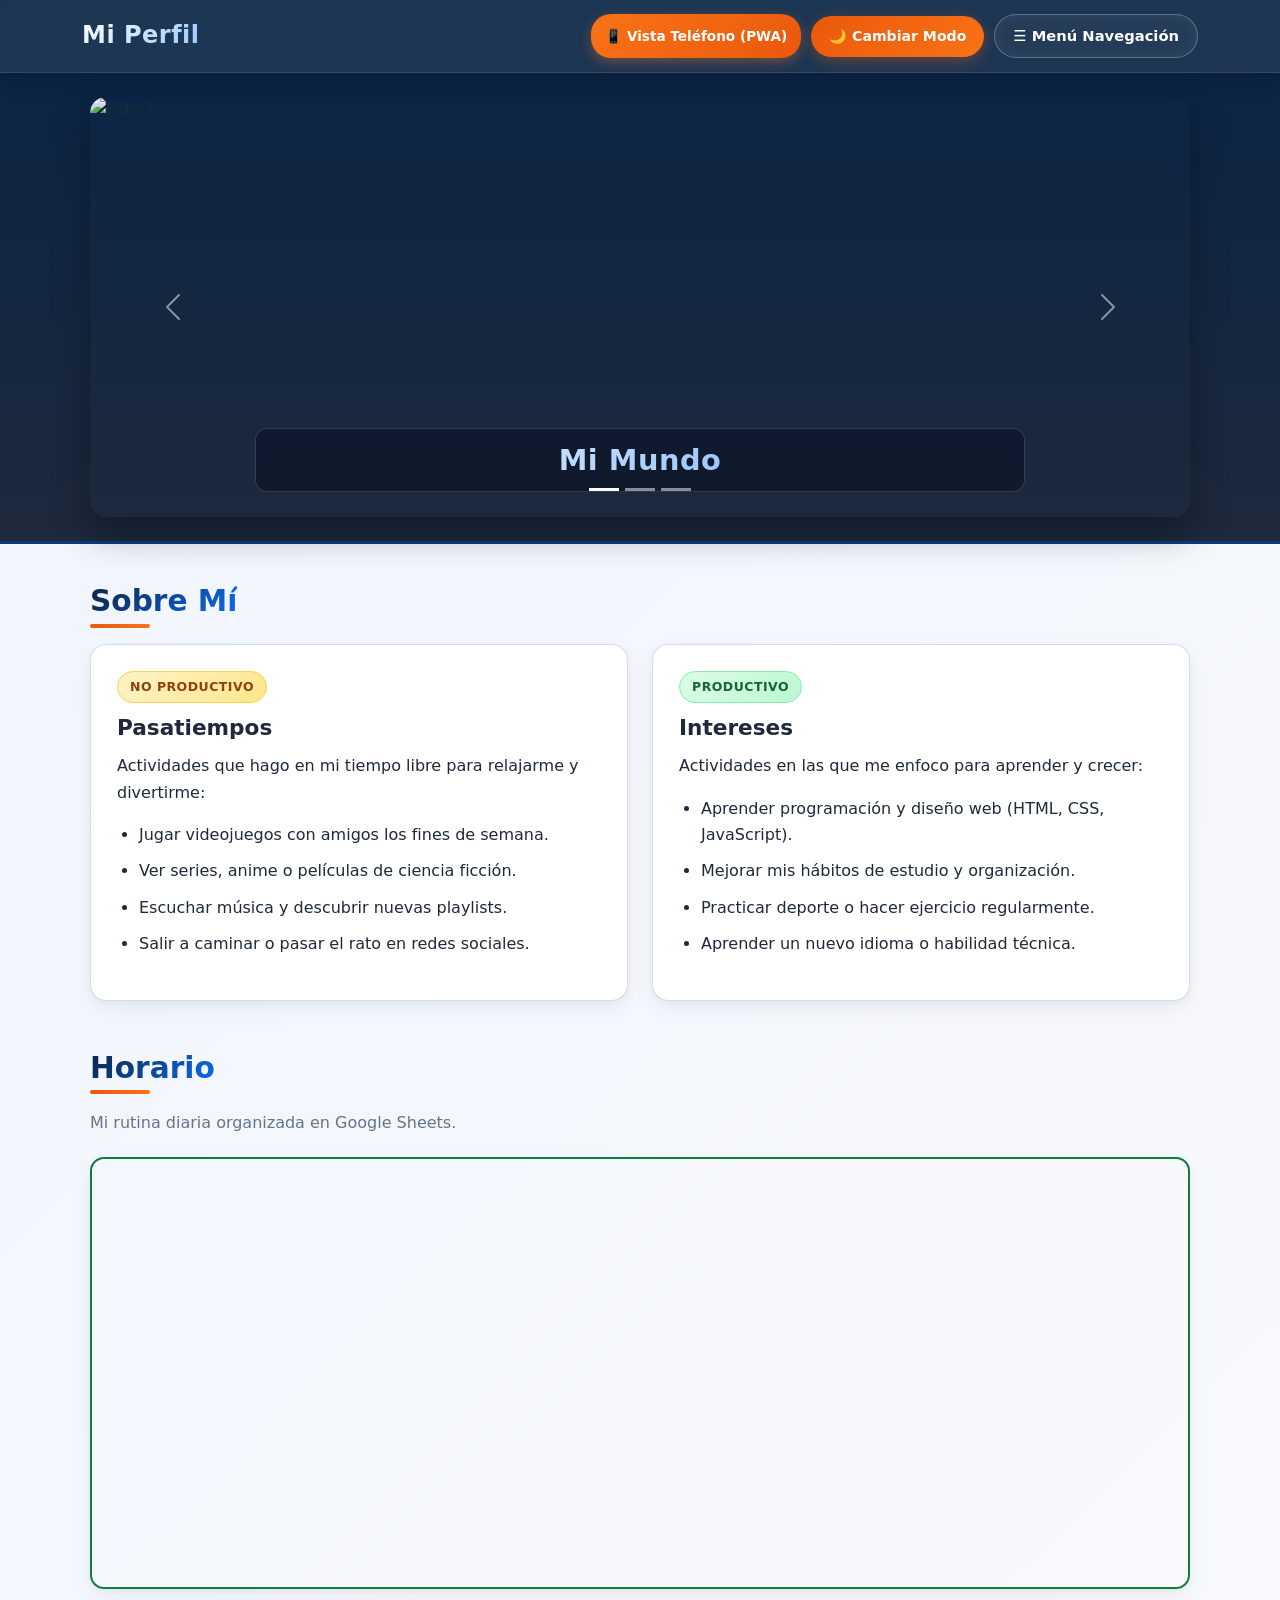
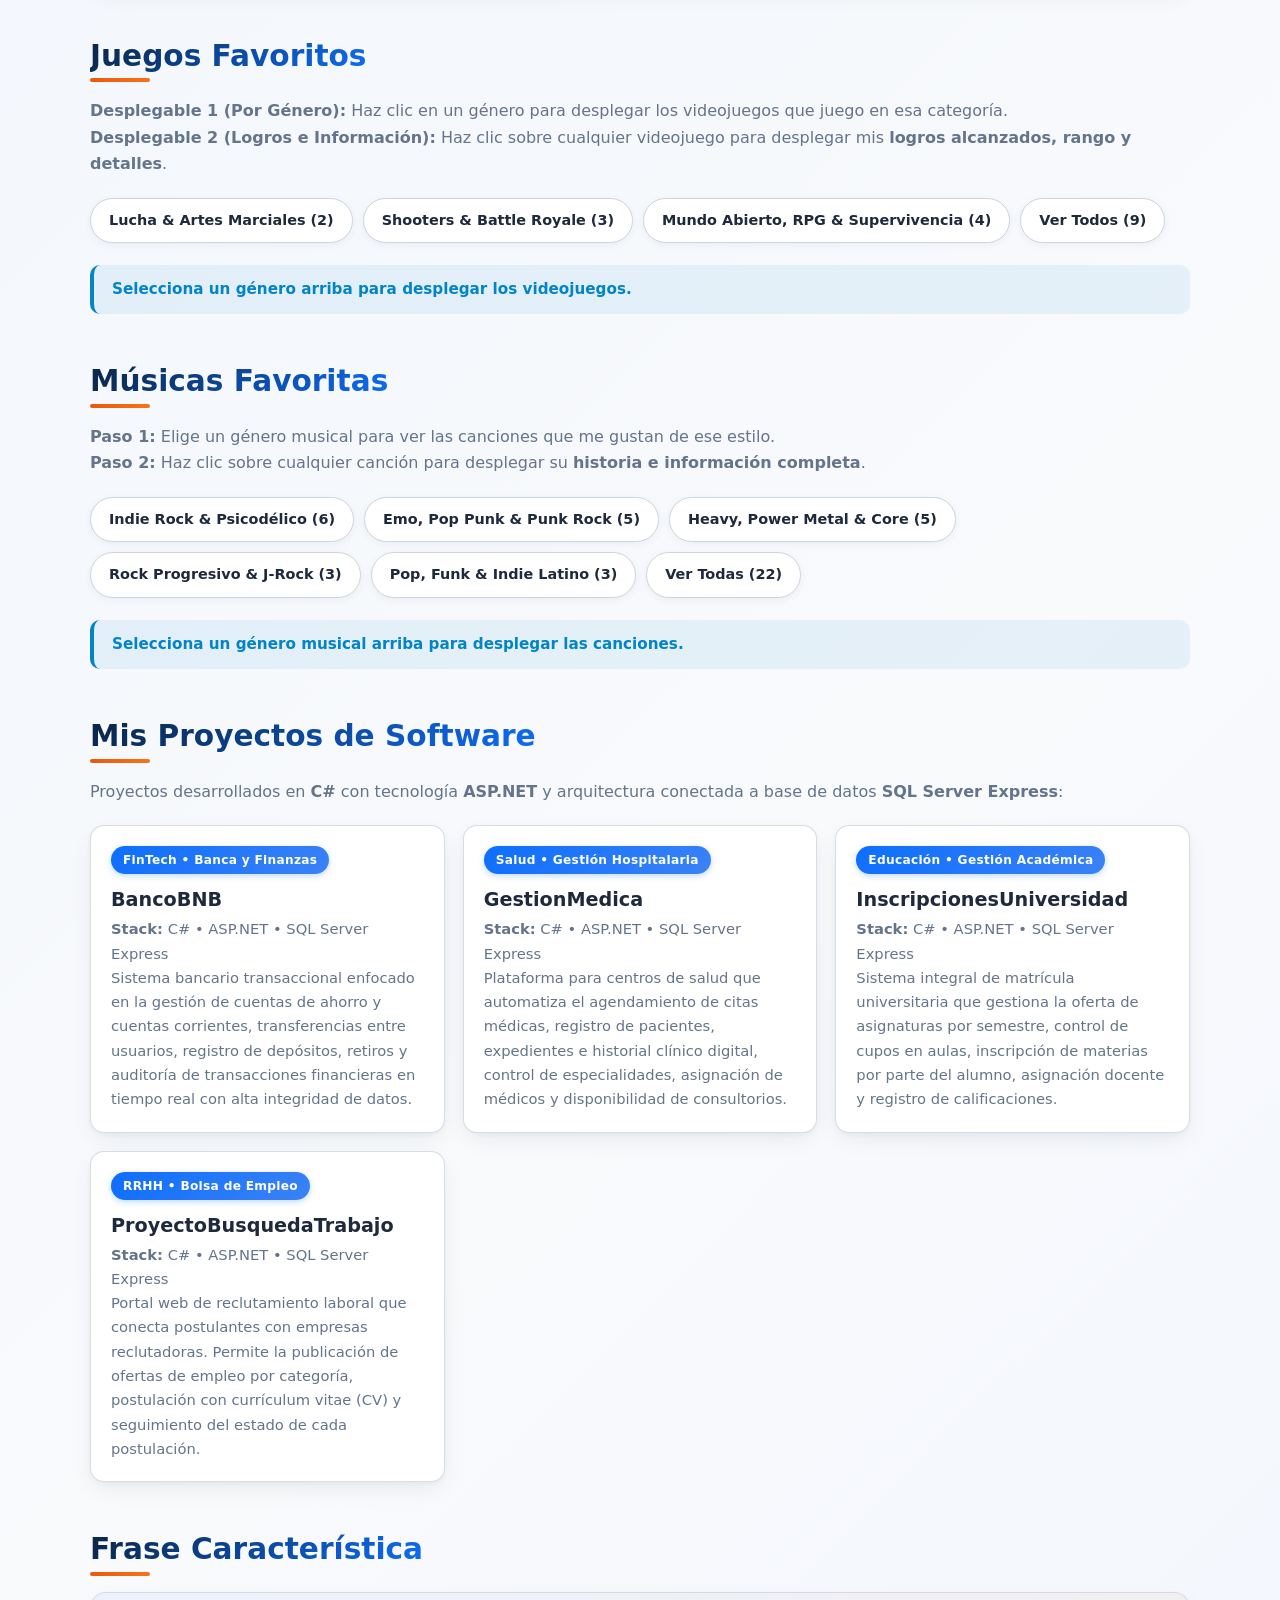
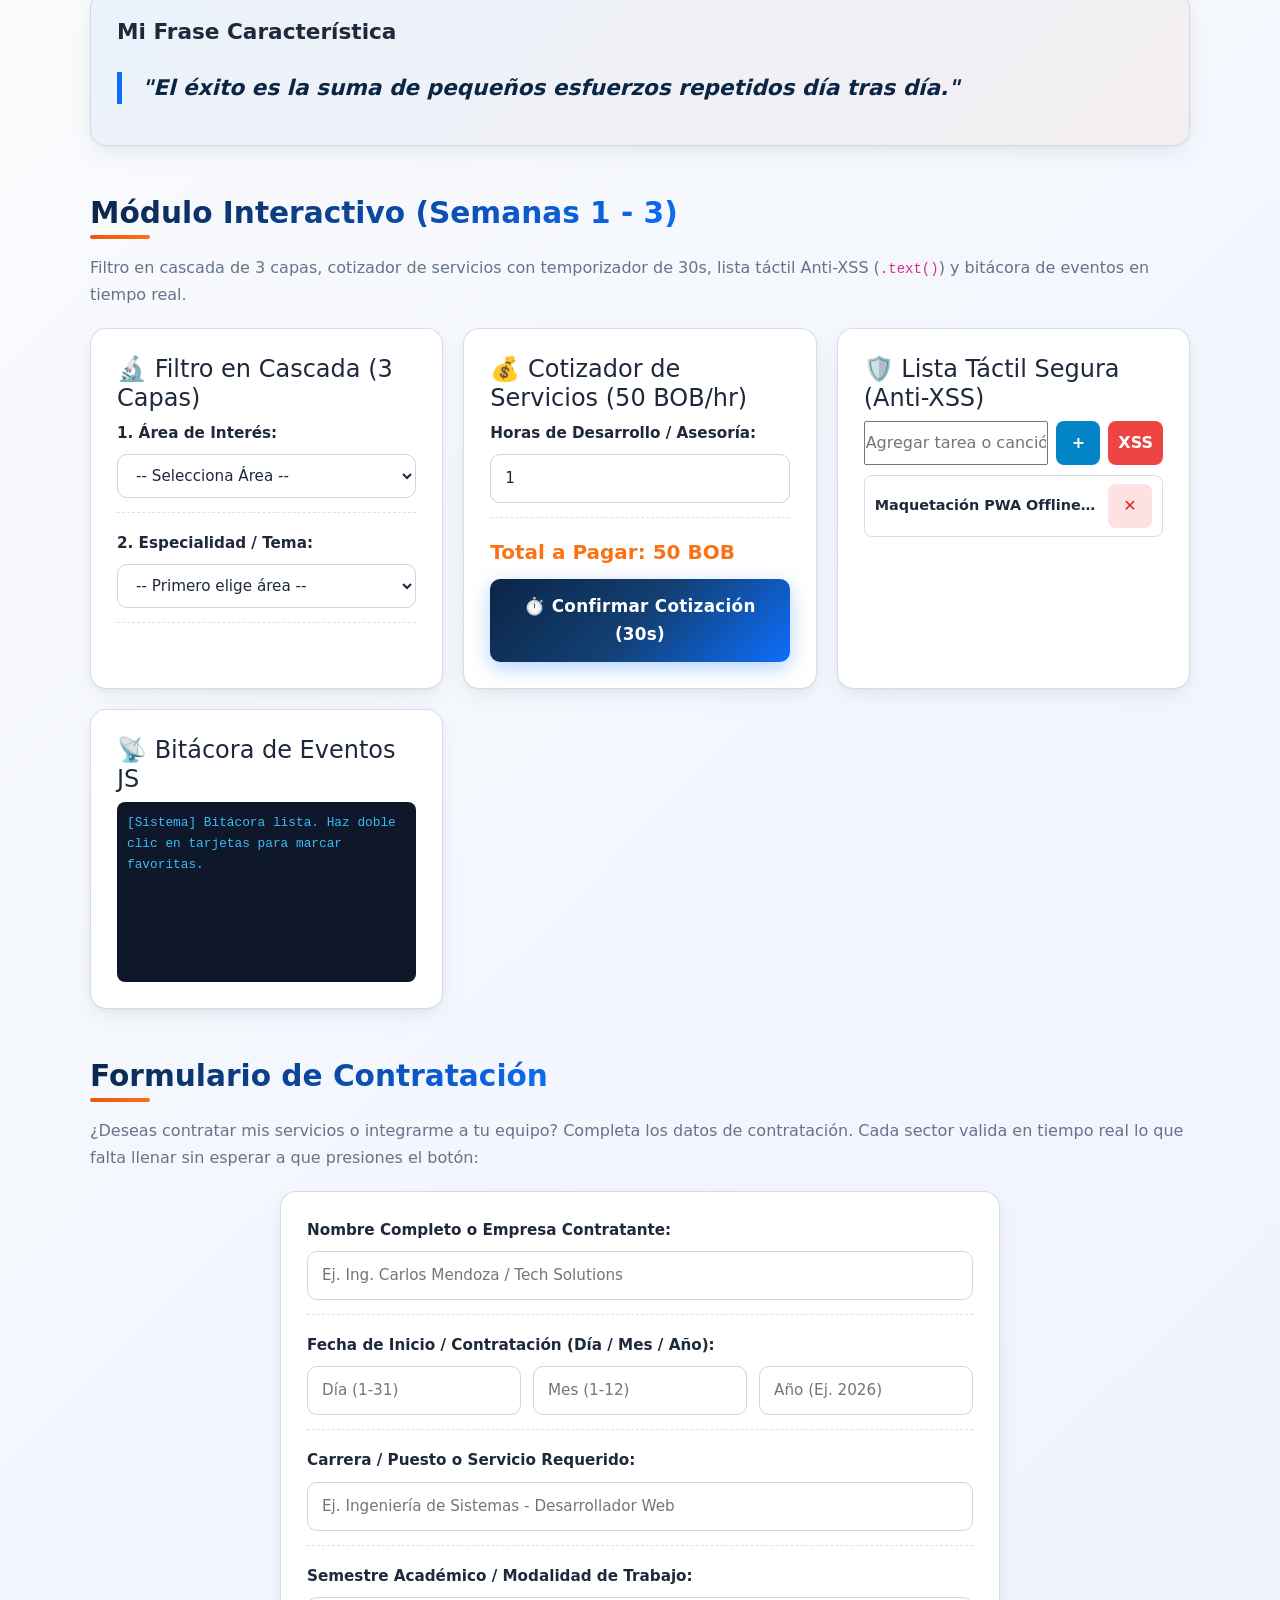
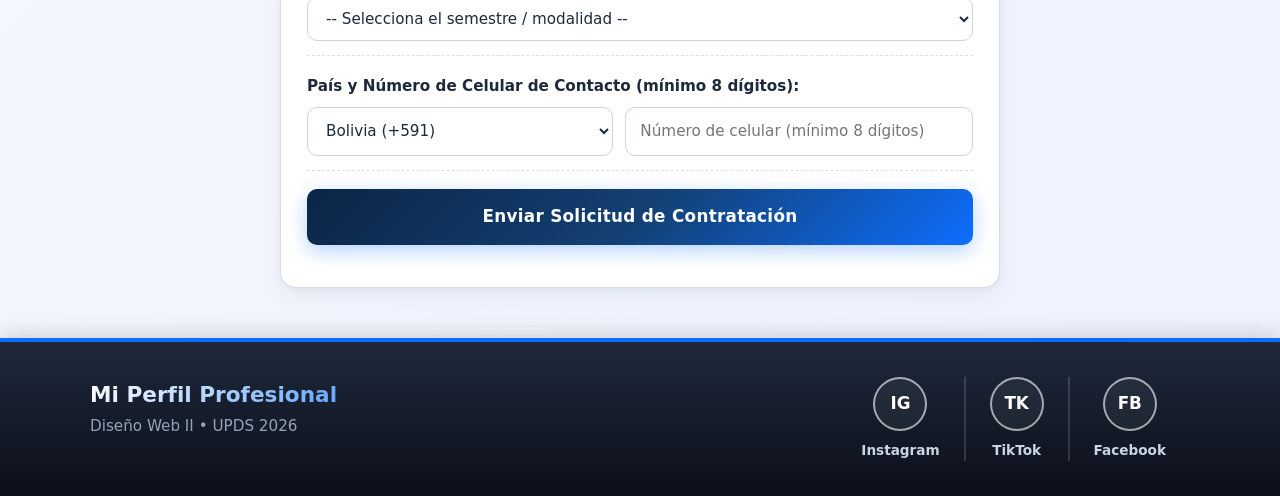
==== commit 3ebdf378: "Add files via upload" ====
--- a/index.html
+++ b/index.html
@@ -1,4 +1,4 @@
-﻿<!DOCTYPE html>
+<!DOCTYPE html>
 <html lang="es">
 
 <head>
@@ -7,9 +7,11 @@
     <title>Mi Página Personal</title>
     <!-- Bootstrap CSS (Para el Carrusel y estructura base) -->
     <link href="https://cdn.jsdelivr.net/npm/bootstrap@5.3.2/dist/css/bootstrap.min.css" rel="stylesheet">
+    <!-- jQuery 3.7.1 Oficial -->
+    <script src="https://code.jquery.com/jquery-3.7.1.min.js"></script>
     <!-- Nuestro archivo de estilos CSS propio -->
     <link rel="stylesheet" href="styles.css">
-    <!-- Nuestro script de manipulación del DOM (4 funciones) -->
+    <!-- Nuestro script de manipulación del DOM y Semanas 1-3 -->
     <script src="script.js" defer></script>
 </head>
 
@@ -23,6 +25,9 @@
             <a class="navbar-brand fw-bold text-white text-decoration-none fs-4" href="#">Mi Perfil</a>
 
             <div class="acciones-header">
+                <!-- Enlace a la PWA Móvil Cero-Scroll aparte -->
+                <a href="pwa.html" class="btn-pwa-link">📱 Vista Teléfono (PWA)</a>
+
                 <!-- FUNCIÓN 1: Botón Modo Oscuro / Claro -->
                 <button id="themeBtn" class="btn-toggle" type="button">🌙 Cambiar Modo</button>
 
@@ -204,7 +209,8 @@
                     </div>
                     <h4>Sifu</h4>
                     <p class="sub-info"><strong>Récord:</strong> Completado con 20 años (Sin perder vidas) |
-                        <strong>Final:</strong> Final Secreto (Wude)</p>
+                        <strong>Final:</strong> Final Secreto (Wude)
+                    </p>
                     <div class="historia-desplegable">
                         <hr>
                         <p><strong>Mis Logros y Récord Personal:</strong> Me pasé el juego completando toda la historia
@@ -213,7 +219,8 @@
                                 Verdadero (Wude)</strong>, que es el reto más difícil del juego porque exige romper la
                             barra de estructura de cada uno de los 5 jefes dos veces consecutivas para
                             <strong>perdonarles la vida</strong> sin matarlos, requiriendo precisión absoluta en
-                            esquivas y parries.</p>
+                            esquivas y parries.
+                        </p>
                         <p class="mt-2"><strong>Sobre el Juego:</strong> Título de Kung-Fu Pak Mei donde cada muerte te
                             envejece mediante un talismán mágico mientras buscas justicia contra los cinco asesinos de
                             tu maestro.</p>
@@ -272,7 +279,8 @@
                         <p><strong>Mis Logros y Récord Personal:</strong> Me pasé el juego completo superando todas las
                             <strong>Historias de Guerra</strong> en los distintos frentes de la Primera Guerra Mundial:
                             desde los combates de tanques en Francia y batallas aéreas sobre los Alpes hasta el desierto
-                            de Arabia y Galípoli, dominando infantería y vehículos.</p>
+                            de Arabia y Galípoli, dominando infantería y vehículos.
+                        </p>
                         <p class="mt-2"><strong>Sobre el Juego:</strong> Aclamado shooter en primera persona de DICE
                             ambientado en la Gran Guerra con escenarios destructibles y gran realismo histórico.</p>
                     </div>
@@ -313,7 +321,8 @@
                         <p><strong>Mis Logros y Récord Personal:</strong> Me pasé la extensa campaña de
                             <strong>Assassin's Creed Valhalla en la dificultad más alta</strong>, conquistando todos los
                             territorios de Inglaterra y Noruega con Eivor, derrotando a los Zelotes de la Orden de los
-                            Antiguos, bestias míticas y asedios de fortalezas sin margen de error.</p>
+                            Antiguos, bestias míticas y asedios de fortalezas sin margen de error.
+                        </p>
                         <p class="mt-2"><strong>Sobre el Juego:</strong> Épica aventura vikinga del siglo IX donde
                             lideras al Clan del Cuervo para forjar un nuevo hogar en tierras anglosajonas.</p>
                     </div>
@@ -332,7 +341,8 @@
                         <p><strong>Mis Logros y Récord Personal:</strong> Al igual que Valhalla, me pasé
                             <strong>Assassin's Creed Origins en la dificultad más alta</strong>. Superé todos los jefes,
                             Phylakes (cazarrecompensas), arenas de gladiadores y elefantes de guerra en el Antiguo
-                            Egipto donde cualquier golpe enemigo es letal.</p>
+                            Egipto donde cualquier golpe enemigo es letal.
+                        </p>
                         <p class="mt-2"><strong>Sobre el Juego:</strong> Narra la historia de Bayek de Siwa y Aya en el
                             Egipto ptolemaico y el nacimiento de la Hermandad de los Asesinos.</p>
                     </div>
@@ -351,7 +361,8 @@
                         <p><strong>Mis Logros y Récord Personal:</strong> Me pasé toda la campaña principal de
                             <strong>GTA V</strong> de principio a fin, planificando y ejecutando con éxito todos los
                             grandes golpes (<em>Heists</em>) al banco, joyería y el Gran Golpe al Union Depository
-                            alternando entre Michael, Franklin y Trevor.</p>
+                            alternando entre Michael, Franklin y Trevor.
+                        </p>
                         <p class="mt-2"><strong>Sobre el Juego:</strong> Obra maestra de mundo abierto de Rockstar Games
                             ambientada en la vibrante ciudad de Los Santos y el condado de Blaine.</p>
                     </div>
@@ -553,7 +564,8 @@
                             actos (<em>Jesus of Suburbia, City of the Damned, I Don't Care, Dearly Beloved</em> y
                             <em>Tales of Another Broken Home</em>). Cuenta la historia de "Jimmy", un joven desencantado
                             que huye de su pequeño pueblo lleno de hipocresía hacia la gran ciudad buscando darle
-                            sentido a su vida.</p>
+                            sentido a su vida.
+                        </p>
                     </div>
                 </div>
 
@@ -674,7 +686,8 @@
                             fusionando el sonido de los westerns espagueti de Ennio Morricone (y el éxito de los años 60
                             <em>Telstar</em>, grabado por el padre de Matt Bellamy) con rock espacial futurista.
                             "Cydonia" es una región real del planeta Marte, y su mensaje llama a levantarse y luchar por
-                            nuestros derechos (<em>"No one's gonna take me alive!"</em>).</p>
+                            nuestros derechos (<em>"No one's gonna take me alive!"</em>).
+                        </p>
                     </div>
                 </div>
 
@@ -832,6 +845,76 @@
                     <blockquote>
                         "El éxito es la suma de pequeños esfuerzos repetidos día tras día."
                     </blockquote>
+                </div>
+            </div>
+        </section>
+
+        <!-- SECCIÓN UNIFICADA SEMANAS 1-3: CASCADA, COTIZADOR 30s, ANTI-XSS Y BITÁCORA -->
+        <section id="moduloSemanas" class="seccion-bloque">
+            <h2 class="titulo-seccion">Módulo Interactivo (Semanas 1 - 3)</h2>
+            <p class="descripcion-seccion">
+                Filtro en cascada de 3 capas, cotizador de servicios con temporizador de 30s, lista táctil Anti-XSS (<code>.text()</code>) y bitácora de eventos en tiempo real.
+            </p>
+
+            <div class="modulo-semanas-grid">
+                <!-- 1. Filtro Cascada 3 Capas -->
+                <div class="tarjeta">
+                    <h4>🔬 Filtro en Cascada (3 Capas)</h4>
+                    <div class="campo-form">
+                        <label for="pCascadaArea">1. Área de Interés:</label>
+                        <select id="pCascadaArea">
+                            <option value="">-- Selecciona Área --</option>
+                            <option value="web">Desarrollo Web</option>
+                            <option value="gaming">Gaming &amp; Competitivo</option>
+                            <option value="musica">Música &amp; Entretenimiento</option>
+                        </select>
+                    </div>
+                    <div class="campo-form">
+                        <label for="pCascadaSub">2. Especialidad / Tema:</label>
+                        <select id="pCascadaSub" disabled>
+                            <option value="">-- Primero elige área --</option>
+                        </select>
+                    </div>
+                    <div id="pCascadaRes" class="campo-msg msg-exito oculto"></div>
+                </div>
+
+                <!-- 2. Cotizador Flash 30s -->
+                <div class="tarjeta">
+                    <h4>💰 Cotizador de Servicios (50 BOB/hr)</h4>
+                    <div class="campo-form">
+                        <label for="pHoras">Horas de Desarrollo / Asesoría:</label>
+                        <input type="number" id="pHoras" value="1" min="1">
+                    </div>
+                    <p style="font-size: 1.25rem; font-weight: 800; color: #f97316; margin: 10px 0;">
+                        Total a Pagar: <span id="pTotalBob">50</span> BOB
+                    </p>
+                    <button type="button" id="pBtnAbrirModal" class="btn-contratar btn-tactil-std">
+                        ⏱️ Confirmar Cotización (30s)
+                    </button>
+                </div>
+
+                <!-- 3. Lista Táctil Anti-XSS -->
+                <div class="tarjeta">
+                    <h4>🛡️ Lista Táctil Segura (Anti-XSS)</h4>
+                    <div style="display: flex; gap: 8px; margin-bottom: 10px;">
+                        <input type="text" id="pInputItem" placeholder="Agregar tarea o canción..." style="flex: 1; min-width: 0;">
+                        <button type="button" id="pBtnAgregarItem" class="btn-tactil" style="background:#0284c7; color:#fff; padding: 0 14px;">+</button>
+                        <button type="button" id="pBtnTestXss" class="btn-tactil" style="background:#ef4444; color:#fff; padding: 0 10px;" title="Probar XSS">XSS</button>
+                    </div>
+                    <div id="pListaTactil" class="lista-tactil-box">
+                        <div class="fila-tactil">
+                            <span class="titulo-truncado">Maquetación PWA Offline-First (UPDS)</span>
+                            <button type="button" class="btn-tactil btn-quitar-item" style="background:#fee2e2; color:#dc2626;">✕</button>
+                        </div>
+                    </div>
+                </div>
+
+                <!-- 4. Bitácora de Eventos en Vivo -->
+                <div class="tarjeta">
+                    <h4>📡 Bitácora de Eventos JS</h4>
+                    <div id="pLogOutput" class="log-personal">
+                        <div>[Sistema] Bitácora lista. Haz doble clic en tarjetas para marcar favoritas.</div>
+                    </div>
                 </div>
             </div>
         </section>
@@ -1093,7 +1176,8 @@
                                 <option value="+260">Zambia (+260)</option>
                                 <option value="+263">Zimbabue (+263)</option>
                             </select>
-                            <input type="tel" id="celular" placeholder="Número de celular (mínimo 8 dígitos)" maxlength="15">
+                            <input type="tel" id="celular" placeholder="Número de celular (mínimo 8 dígitos)"
+                                maxlength="15">
                         </div>
 
                         <div id="msgCelular" class="campo-msg oculto"></div>
@@ -1144,7 +1228,22 @@
         </div>
     </footer>
 
+    <!-- Modal Cotización Flash 30s -->
+    <div id="modalPersonal30s" class="modal-personal-overlay">
+        <div class="modal-personal-box">
+            <h3>⏱️ Tarifa Flash Bloqueada</h3>
+            <div id="pTimerVisual" class="timer-personal">00:30s</div>
+            <p>Monto a confirmar: <strong id="pModalMonto">50 BOB</strong></p>
+            <div style="display:flex; gap:8px; margin-top:14px;">
+                <button type="button" id="pBtnConfirmarModal" class="btn-contratar btn-tactil-std" style="background:#16a34a; flex:1;">✅ Confirmar</button>
+                <button type="button" id="pBtnCerrarModal" class="btn-contratar btn-tactil-std" style="background:#64748b; flex:1;">Cancelar</button>
+            </div>
+        </div>
+    </div>
+
+    <div id="toastPersonal" class="toast-personal"></div>
+
     <script src="https://cdn.jsdelivr.net/npm/bootstrap@5.3.2/dist/js/bootstrap.bundle.min.js"></script>
 </body>
 
-</html>
+</html>
--- a/styles.css
+++ b/styles.css
@@ -1,870 +1,1017 @@
-/* =====================================================
-   ESTILOS GENERALES Y PALETA MODERNA (VIBRANTE Y LIMPIA)
-   ===================================================== */
-:root {
-    --primary: #0d6efd;
-    --primary-dark: #0b2545;
-    --accent: #ea580c;
-    --accent-light: #f97316;
-    --bg-gradient: linear-gradient(135deg, #f0f4fd 0%, #f8fafc 50%, #eef2ff 100%);
-    --card-bg: #ffffff;
-    --card-border: rgba(203, 213, 225, 0.8);
-    --text-main: #1e293b;
-    --text-muted: #64748b;
-    --shadow-sm: 0 2px 8px rgba(15, 23, 42, 0.05);
-    --shadow-md: 0 8px 24px -4px rgba(15, 23, 42, 0.08), 0 2px 6px -1px rgba(15, 23, 42, 0.04);
-    --shadow-hover: 0 16px 32px -4px rgba(13, 110, 253, 0.18), 0 4px 12px -2px rgba(13, 110, 253, 0.08);
-}
-
-* {
-    box-sizing: border-box;
-    margin: 0;
-    padding: 0;
-}
-
-html {
-    scroll-behavior: smooth;
-}
-
-body {
-    font-family: 'Segoe UI', system-ui, -apple-system, BlinkMacSystemFont, Roboto, sans-serif;
-    background: var(--bg-gradient);
-    color: var(--text-main);
-    line-height: 1.65;
-    min-height: 100vh;
-    transition: background 0.35s ease, color 0.35s ease;
-    color-scheme: light;
-}
-
-/* =====================================================
-   FUNCIÓN 1: MODO OSCURO DINÁMICO (PREMIUM DARK GLASS)
-   ===================================================== */
-body.dark-mode {
-    --bg-gradient: radial-gradient(circle at 15% 15%, #1e293b 0%, #0b0f19 100%);
-    --card-bg: rgba(30, 41, 59, 0.85);
-    --card-border: rgba(255, 255, 255, 0.08);
-    --text-main: #f8fafc;
-    --text-muted: #94a3b8;
-    background: #0b0f19;
-    color: #f8fafc;
-    color-scheme: dark;
-}
-
-body.dark-mode .tarjeta,
-body.dark-mode .card-filtro {
-    background-color: var(--card-bg);
-    border-color: var(--card-border);
-    backdrop-filter: blur(12px);
-    -webkit-backdrop-filter: blur(12px);
-    box-shadow: 0 8px 28px rgba(0, 0, 0, 0.4);
-    color: #f8fafc;
-}
-
-body.dark-mode .tarjeta h3,
-body.dark-mode .card-filtro h4 {
-    color: #f8fafc;
-}
-
-body.dark-mode .titulo-seccion {
-    background: linear-gradient(135deg, #38bdf8 0%, #818cf8 100%);
-    -webkit-background-clip: text;
-    -webkit-text-fill-color: transparent;
-}
-
-body.dark-mode .descripcion-seccion {
-    color: #94a3b8;
-}
-
-body.dark-mode .tabla-favoritos th,
-body.dark-mode .tabla-favoritos td {
-    border-color: #334155;
-    color: #e2e8f0;
-}
-
-body.dark-mode .tabla-favoritos tbody tr:hover {
-    background-color: rgba(51, 65, 85, 0.6);
-}
-
-body.dark-mode input,
-body.dark-mode select {
-    background-color: #0f172a;
-    color: #f8fafc;
-    border-color: #475569;
-    color-scheme: dark;
-}
-
-body.dark-mode select option {
-    background-color: #0f172a;
-    color: #f8fafc;
-}
-
-body.dark-mode input:focus,
-body.dark-mode select:focus {
-    border-color: #38bdf8;
-    box-shadow: 0 0 0 4px rgba(56, 189, 248, 0.2);
-}
-
-/* =====================================================
-   FUNCIÓN 3: NAVBAR Y MENÚ HAMBURGUESA CON DOM (GLASSMORPHISM)
-   ===================================================== */
-.navbar-dom {
-    background: rgba(11, 37, 69, 0.92);
-    backdrop-filter: blur(14px);
-    -webkit-backdrop-filter: blur(14px);
-    padding: 14px 0;
-    box-shadow: 0 4px 20px rgba(0, 0, 0, 0.2);
-    border-bottom: 1px solid rgba(255, 255, 255, 0.1);
-}
-
-.nav-top-bar {
-    display: flex;
-    justify-content: space-between;
-    align-items: center;
-    flex-wrap: wrap;
-    gap: 12px;
-}
-
-.navbar-brand {
-    letter-spacing: 0.5px;
-    background: linear-gradient(135deg, #ffffff 0%, #93c5fd 100%);
-    -webkit-background-clip: text;
-    -webkit-text-fill-color: transparent;
-}
-
-.acciones-header {
-    display: flex;
-    align-items: center;
-    gap: 10px;
-}
-
-.btn-toggle {
-    padding: 9px 18px;
-    cursor: pointer;
-    border-radius: 50px;
-    border: none;
-    background: linear-gradient(135deg, #ea580c 0%, #f97316 100%);
-    color: white;
-    font-weight: 700;
-    font-size: 0.88rem;
-    box-shadow: 0 4px 14px rgba(234, 88, 12, 0.35);
-    transition: transform 0.2s ease, box-shadow 0.2s ease;
-}
-
-.btn-toggle:hover {
-    transform: translateY(-2px);
-    box-shadow: 0 6px 18px rgba(234, 88, 12, 0.5);
-}
-
-.btn-burguer {
-    font-size: 0.92rem;
-    font-weight: 700;
-    background: rgba(255, 255, 255, 0.1);
-    color: white;
-    border: 1px solid rgba(255, 255, 255, 0.25);
-    border-radius: 50px;
-    padding: 9px 18px;
-    cursor: pointer;
-    backdrop-filter: blur(8px);
-    transition: background 0.2s ease, transform 0.2s ease;
-}
-
-.btn-burguer:hover {
-    background: rgba(255, 255, 255, 0.2);
-    transform: translateY(-2px);
-}
-
-.nav-menu {
-    display: none;
-    background: rgba(19, 64, 116, 0.95);
-    backdrop-filter: blur(12px);
-    padding: 14px 20px;
-    margin-top: 12px;
-    border-radius: 12px;
-    box-shadow: 0 8px 24px rgba(0, 0, 0, 0.25);
-    border: 1px solid rgba(255, 255, 255, 0.12);
-}
-
-.nav-menu.show {
-    display: block;
-    animation: fadeInDown 0.25s ease-out;
-}
-
-@keyframes fadeInDown {
-    from {
-        opacity: 0;
-        transform: translateY(-8px);
-    }
-    to {
-        opacity: 1;
-        transform: translateY(0);
-    }
-}
-
-.nav-menu a {
-    color: #f1f5f9;
-    display: block;
-    padding: 10px 12px;
-    text-decoration: none;
-    border-bottom: 1px solid rgba(255, 255, 255, 0.08);
-    font-weight: 600;
-    font-size: 0.95rem;
-    transition: all 0.2s ease;
-}
-
-.nav-menu a:last-child {
-    border-bottom: none;
-}
-
-.nav-menu a:hover {
-    background: rgba(255, 255, 255, 0.12);
-    padding-left: 18px;
-    border-radius: 8px;
-    color: #38bdf8;
-}
-
-/* =====================================================
-   1. AJUSTES VISUALES DEL CARRUSEL (Bootstrap)
-   ===================================================== */
-.seccion-carrusel {
-    width: 100%;
-    background: linear-gradient(180deg, #0b2545 0%, #1e293b 100%);
-    padding: 24px 0;
-    border-bottom: 3px solid rgba(13, 110, 253, 0.3);
-}
-
-#carruselTresFotos {
-    max-width: 1100px;
-    margin: 0 auto;
-    border-radius: 16px;
-    overflow: hidden;
-    box-shadow: 0 16px 36px rgba(0, 0, 0, 0.35);
-}
-
-.img-carrusel {
-    height: 420px;
-    object-fit: cover;
-}
-
-.carousel-caption {
-    background: rgba(15, 23, 42, 0.78);
-    backdrop-filter: blur(8px);
-    border: 1px solid rgba(255, 255, 255, 0.15);
-    border-radius: 12px;
-    padding: 14px 26px;
-    bottom: 25px;
-}
-
-.carousel-caption h2 {
-    font-size: 1.8rem;
-    font-weight: 800;
-    letter-spacing: 0.5px;
-    margin: 0;
-    background: linear-gradient(135deg, #ffffff, #60a5fa);
-    -webkit-background-clip: text;
-    -webkit-text-fill-color: transparent;
-}
-
-/* =====================================================
-   2. CUERPO PRINCIPAL Y SECCIONES
-   ===================================================== */
-.contenedor-principal {
-    max-width: 1140px;
-    margin: 40px auto;
-    padding: 0 20px;
-}
-
-.seccion-bloque {
-    margin-bottom: 50px;
-}
-
-.titulo-seccion {
-    font-size: 1.85rem;
-    font-weight: 800;
-    margin-bottom: 16px;
-    padding-bottom: 8px;
-    background: linear-gradient(135deg, #0b2545 0%, #0d6efd 100%);
-    -webkit-background-clip: text;
-    -webkit-text-fill-color: transparent;
-    display: inline-block;
-    position: relative;
-}
-
-.titulo-seccion::after {
-    content: '';
-    position: absolute;
-    bottom: 0;
-    left: 0;
-    width: 60px;
-    height: 4px;
-    background: linear-gradient(90deg, #ea580c, #f97316);
-    border-radius: 4px;
-}
-
-.descripcion-seccion {
-    margin-bottom: 20px;
-    color: var(--text-muted);
-    font-size: 1rem;
-}
-
-.grid-dos-columnas {
-    display: grid;
-    grid-template-columns: repeat(auto-fit, minmax(320px, 1fr));
-    gap: 24px;
-}
-
-.tarjeta {
-    background-color: var(--card-bg);
-    border: 1px solid var(--card-border);
-    border-radius: 16px;
-    padding: 26px;
-    box-shadow: var(--shadow-md);
-    transition: transform 0.25s ease, box-shadow 0.25s ease, border-color 0.25s ease;
-}
-
-.tarjeta:hover {
-    transform: translateY(-4px);
-    box-shadow: var(--shadow-hover);
-    border-color: rgba(13, 110, 253, 0.4);
-}
-
-.tarjeta h3 {
-    margin-bottom: 12px;
-    font-size: 1.35rem;
-    font-weight: 700;
-    color: var(--text-main);
-}
-
-/* Etiquetas de Productivo / No Productivo */
-.etiqueta-tipo {
-    display: inline-block;
-    font-size: 0.78rem;
-    font-weight: 800;
-    text-transform: uppercase;
-    letter-spacing: 0.5px;
-    padding: 5px 12px;
-    border-radius: 50px;
-    margin-bottom: 12px;
-}
-
-.no-productivo {
-    background: linear-gradient(135deg, #fef3c7, #fde68a);
-    color: #92400e;
-    border: 1px solid #fcd34d;
-}
-
-.productivo {
-    background: linear-gradient(135deg, #dcfce7, #bbf7d0);
-    color: #166534;
-    border: 1px solid #86efac;
-}
-
-.lista-personalizada {
-    margin-top: 14px;
-    padding-left: 22px;
-}
-
-.lista-personalizada li {
-    margin-bottom: 10px;
-    position: relative;
-}
-
-/* =====================================================
-   FUNCIÓN 2: FILTRADO DE FAVORITOS / BOTONES VIBRANTES
-   ===================================================== */
-.botones-filtro {
-    display: flex;
-    flex-wrap: wrap;
-    gap: 10px;
-    margin-bottom: 22px;
-}
-
-.btn-filtro {
-    padding: 10px 18px;
-    cursor: pointer;
-    background: #ffffff;
-    color: #1e293b;
-    border: 1.5px solid #cbd5e1;
-    border-radius: 50px;
-    font-weight: 700;
-    font-size: 0.9rem;
-    box-shadow: var(--shadow-sm);
-    transition: all 0.2s ease;
-}
-
-body.dark-mode .btn-filtro {
-    background: rgba(30, 41, 59, 0.7);
-    color: #e2e8f0;
-    border-color: rgba(255, 255, 255, 0.12);
-}
-
-.btn-filtro:hover {
-    border-color: var(--primary);
-    color: var(--primary);
-    transform: translateY(-2px);
-    box-shadow: 0 4px 12px rgba(13, 110, 253, 0.15);
-}
-
-.btn-filtro.activo {
-    background: linear-gradient(135deg, #ea580c 0%, #f97316 100%) !important;
-    color: #ffffff !important;
-    border-color: transparent !important;
-    box-shadow: 0 6px 18px rgba(234, 88, 12, 0.4) !important;
-    transform: translateY(-2px);
-}
-
-.grid-tarjetas-filtro {
-    display: grid;
-    grid-template-columns: repeat(auto-fit, minmax(280px, 1fr));
-    gap: 18px;
-}
-
-.contenedor-colapsado {
-    display: none;
-}
-
-.aviso-desplegable {
-    font-size: 0.95rem;
-    font-weight: 600;
-    color: #0284c7;
-    background: rgba(2, 132, 199, 0.08);
-    padding: 12px 18px;
-    border-radius: 10px;
-    border-left: 4px solid #0284c7;
-    margin-bottom: 14px;
-}
-
-body.dark-mode .aviso-desplegable {
-    color: #38bdf8;
-    background: rgba(56, 189, 248, 0.12);
-    border-left-color: #38bdf8;
-}
-
-.card-filtro {
-    background-color: var(--card-bg);
-    border: 1.5px solid var(--card-border);
-    padding: 20px;
-    border-radius: 14px;
-    box-shadow: var(--shadow-md);
-    transition: transform 0.25s ease, border-color 0.25s ease, box-shadow 0.25s ease;
-}
-
-.card-filtro h4 {
-    font-size: 1.2rem;
-    font-weight: 700;
-    margin: 8px 0 6px;
-    color: var(--text-main);
-}
-
-.card-filtro p {
-    font-size: 0.92rem;
-    color: var(--text-muted);
-    margin: 0;
-}
-
-.badge-cat {
-    display: inline-block;
-    font-size: 0.76rem;
-    font-weight: 800;
-    background: linear-gradient(135deg, #0d6efd 0%, #3b82f6 100%);
-    color: white;
-    padding: 4px 12px;
-    border-radius: 50px;
-    letter-spacing: 0.3px;
-    box-shadow: 0 2px 6px rgba(13, 110, 253, 0.25);
-}
-
-/* Tarjetas interactivas con historia desplegable (Nivel 2 con DOM) */
-.card-interactiva {
-    cursor: pointer;
-    position: relative;
-}
-
-.card-interactiva:hover {
-    border-color: var(--primary);
-    transform: translateY(-4px);
-    box-shadow: var(--shadow-hover);
-}
-
-.card-interactiva.activa {
-    border-color: var(--accent);
-    box-shadow: 0 8px 24px rgba(234, 88, 12, 0.22);
-}
-
-.card-cabecera {
-    display: flex;
-    justify-content: space-between;
-    align-items: center;
-    gap: 8px;
-    margin-bottom: 6px;
-}
-
-.icono-desplegar {
-    font-size: 0.8rem;
-    font-weight: 800;
-    color: var(--accent);
-    white-space: nowrap;
-    background: rgba(234, 88, 12, 0.1);
-    padding: 3px 8px;
-    border-radius: 6px;
-}
-
-.sub-info {
-    font-size: 0.86rem;
-    color: var(--text-muted);
-    margin-bottom: 6px;
-}
-
-.historia-desplegable {
-    display: none;
-    margin-top: 10px;
-    font-size: 0.9rem;
-    line-height: 1.6;
-    animation: fadeIn 0.3s ease-in;
-}
-
-.historia-desplegable.abierto {
-    display: block;
-}
-
-.historia-desplegable hr {
-    margin: 10px 0;
-    border: none;
-    height: 1px;
-    background: linear-gradient(90deg, transparent, rgba(203, 213, 225, 0.8), transparent);
-}
-
-body.dark-mode .historia-desplegable hr {
-    background: linear-gradient(90deg, transparent, rgba(255, 255, 255, 0.15), transparent);
-}
-
-@keyframes fadeIn {
-    from { opacity: 0; transform: translateY(-4px); }
-    to { opacity: 1; transform: translateY(0); }
-}
-
-/* =====================================================
-   3. HORARIO (GOOGLE SHEETS)
-   ===================================================== */
-.contenedor-iframe-sheets {
-    margin-bottom: 20px;
-    border: 2px solid #107c41;
-    border-radius: 14px;
-    overflow: hidden;
-    box-shadow: var(--shadow-md);
-}
-
-/* =====================================================
-   4. FRASE CARACTERÍSTICA
-   ===================================================== */
-.caja-frase {
-    display: flex;
-    flex-direction: column;
-    justify-content: center;
-    background: linear-gradient(135deg, rgba(13, 110, 253, 0.05) 0%, rgba(234, 88, 12, 0.05) 100%);
-}
-
-.caja-frase blockquote {
-    font-size: 1.35rem;
-    font-style: italic;
-    font-weight: 600;
-    color: #0b2545;
-    border-left: 5px solid #0d6efd;
-    padding-left: 20px;
-    margin: 15px 0;
-    line-height: 1.5;
-}
-
-body.dark-mode .caja-frase blockquote {
-    color: #93c5fd;
-    border-left-color: #38bdf8;
-}
-
-/* =====================================================
-   FUNCIÓN 4: FORMULARIO DE CONTRATACIÓN (MODERNO Y ELEGANTE)
-   ===================================================== */
-.form-contratacion-box {
-    max-width: 720px;
-    margin: 0 auto;
-}
-
-.campo-form {
-    margin-bottom: 18px;
-    padding-bottom: 14px;
-    border-bottom: 1px dashed rgba(203, 213, 225, 0.7);
-}
-
-body.dark-mode .campo-form {
-    border-bottom-color: rgba(255, 255, 255, 0.08);
-}
-
-.campo-form label {
-    display: block;
-    font-weight: 700;
-    font-size: 0.95rem;
-    margin-bottom: 8px;
-    color: var(--text-main);
-}
-
-.campo-form input,
-.campo-form select {
-    width: 100%;
-    padding: 11px 14px;
-    border: 1.5px solid #cbd5e1;
-    border-radius: 10px;
-    font-size: 0.95rem;
-    outline: none;
-    transition: all 0.2s ease;
-    background-color: #ffffff;
-    color: var(--text-main);
-}
-
-.campo-form select {
-    cursor: pointer;
-}
-
-/* Opciones legibles en menú desplegable */
-.campo-form select option {
-    background-color: #ffffff;
-    color: #1e293b;
-}
-
-body.dark-mode .campo-form select option {
-    background-color: #0f172a;
-    color: #f8fafc;
-}
-
-.campo-form input:focus,
-.campo-form select:focus {
-    border-color: var(--primary);
-    box-shadow: 0 0 0 4px rgba(13, 110, 253, 0.15);
-}
-
-.campo-form input.input-error {
-    border-color: #dc2626 !important;
-    background-color: #fff5f5;
-}
-
-.campo-form select.input-error {
-    border-color: #dc2626 !important;
-    background-color: #fff5f5;
-    color: #1e293b;
-}
-
-.campo-form input.input-error:focus,
-.campo-form select.input-error:focus {
-    box-shadow: 0 0 0 4px rgba(220, 38, 38, 0.25);
-}
-
-body.dark-mode .campo-form input.input-error {
-    border-color: #ef4444 !important;
-    background-color: rgba(220, 38, 38, 0.12);
-}
-
-body.dark-mode .campo-form select.input-error {
-    border-color: #ef4444 !important;
-    background-color: #1e131d;
-    color: #f8fafc;
-}
-
-.campo-form input.input-ok {
-    border-color: #16a34a !important;
-    background-color: #f0fdf4;
-}
-
-.campo-form select.input-ok {
-    border-color: #16a34a !important;
-    background-color: #f0fdf4;
-    color: #1e293b;
-}
-
-.campo-form input.input-ok:focus,
-.campo-form select.input-ok:focus {
-    box-shadow: 0 0 0 4px rgba(22, 163, 74, 0.25);
-}
-
-body.dark-mode .campo-form input.input-ok {
-    border-color: #22c55e !important;
-    background-color: rgba(22, 163, 74, 0.12);
-}
-
-body.dark-mode .campo-form select.input-ok {
-    border-color: #22c55e !important;
-    background-color: #10231e;
-    color: #f8fafc;
-}
-
-/* Evitar que las opciones desplegables hereden fondos traslúcidos o de error */
-.campo-form select.input-error option,
-.campo-form select.input-ok option {
-    background-color: #ffffff;
-    color: #1e293b;
-}
-
-body.dark-mode .campo-form select.input-error option,
-body.dark-mode .campo-form select.input-ok option {
-    background-color: #0f172a;
-    color: #f8fafc;
-}
-
-.fecha-grupo {
-    display: flex;
-    gap: 12px;
-}
-
-.fecha-grupo input {
-    width: 33.33%;
-}
-
-.telefono-grupo {
-    display: flex;
-    gap: 12px;
-}
-
-.telefono-grupo select {
-    flex: 0 0 46%;
-}
-
-.telefono-grupo input {
-    flex: 1;
-}
-
-@media (max-width: 640px) {
-    .telefono-grupo {
-        flex-direction: column;
-    }
-    .telefono-grupo select {
-        width: 100%;
-    }
-}
-
-.campo-msg {
-    display: block;
-    font-size: 0.86rem;
-    font-weight: 700;
-    margin-top: 8px;
-    padding: 8px 12px;
-    border-radius: 8px;
-}
-
-.campo-msg.oculto {
-    display: none;
-}
-
-.msg-error {
-    color: #dc2626;
-    background-color: rgba(220, 38, 38, 0.1);
-    border-left: 4px solid #dc2626;
-}
-
-.msg-exito {
-    color: #16a34a;
-    background-color: rgba(22, 163, 74, 0.12);
-    border-left: 4px solid #16a34a;
-}
-
-.btn-contratar {
-    width: 100%;
-    padding: 14px 22px;
-    background: linear-gradient(135deg, #0b2545 0%, #134074 50%, #0d6efd 100%);
-    color: white;
-    border: none;
-    border-radius: 10px;
-    font-size: 1.05rem;
-    font-weight: 800;
-    letter-spacing: 0.3px;
-    cursor: pointer;
-    box-shadow: 0 6px 20px rgba(13, 110, 253, 0.3);
-    transition: transform 0.2s ease, box-shadow 0.2s ease, opacity 0.2s ease;
-}
-
-.btn-contratar:hover {
-    transform: translateY(-2px);
-    box-shadow: 0 8px 24px rgba(13, 110, 253, 0.45);
-    opacity: 0.95;
-}
-
-#alertaBox {
-    margin-top: 16px;
-}
-
-/* =====================================================
-   5. FOOTER (REDES SOCIALES GLOWING)
-   ===================================================== */
-.pie-pagina {
-    background: linear-gradient(180deg, #1e293b 0%, #0b0f19 100%);
-    color: #ffffff;
-    padding: 35px 20px;
-    border-top: 4px solid var(--primary);
-    box-shadow: 0 -4px 20px rgba(0, 0, 0, 0.15);
-}
-
-.footer-contenedor {
-    max-width: 1100px;
-    margin: 0 auto;
-    display: flex;
-    flex-wrap: wrap;
-    align-items: center;
-    justify-content: space-between;
-    gap: 24px;
-}
-
-.footer-info h4 {
-    font-size: 1.35rem;
-    font-weight: 800;
-    margin-bottom: 6px;
-    background: linear-gradient(135deg, #ffffff, #60a5fa);
-    -webkit-background-clip: text;
-    -webkit-text-fill-color: transparent;
-}
-
-.footer-info p {
-    color: #94a3b8;
-    font-size: 0.95rem;
-}
-
-.redes-sociales {
-    display: flex;
-    align-items: center;
-}
-
-.red-columna {
-    display: flex;
-    flex-direction: column;
-    align-items: center;
-    padding: 0 24px;
-    border-right: 2px solid rgba(255, 255, 255, 0.15);
-}
-
-.red-columna:last-child {
-    border-right: none;
-}
-
-.circulo-red {
-    width: 54px;
-    height: 54px;
-    border-radius: 50%;
-    border: 2px solid rgba(255, 255, 255, 0.6);
-    display: flex;
-    align-items: center;
-    justify-content: center;
-    color: #ffffff;
-    text-decoration: none;
-    font-weight: 800;
-    font-size: 1.05rem;
-    margin-bottom: 8px;
-    background: rgba(255, 255, 255, 0.05);
-    transition: transform 0.25s ease, background-color 0.25s ease, box-shadow 0.25s ease;
-}
-
-.circulo-red:hover {
-    background-color: var(--primary);
-    border-color: var(--primary);
-    transform: scale(1.12);
-    box-shadow: 0 0 16px rgba(13, 110, 253, 0.6);
-}
-
-.red-columna span {
-    font-size: 0.85rem;
-    font-weight: 600;
-    color: #cbd5e1;
-}
+/* =====================================================
+   ESTILOS GENERALES Y PALETA MODERNA (VIBRANTE Y LIMPIA)
+   ===================================================== */
+:root {
+    --primary: #0d6efd;
+    --primary-dark: #0b2545;
+    --accent: #ea580c;
+    --accent-light: #f97316;
+    --bg-gradient: linear-gradient(135deg, #f0f4fd 0%, #f8fafc 50%, #eef2ff 100%);
+    --card-bg: #ffffff;
+    --card-border: rgba(203, 213, 225, 0.8);
+    --text-main: #1e293b;
+    --text-muted: #64748b;
+    --shadow-sm: 0 2px 8px rgba(15, 23, 42, 0.05);
+    --shadow-md: 0 8px 24px -4px rgba(15, 23, 42, 0.08), 0 2px 6px -1px rgba(15, 23, 42, 0.04);
+    --shadow-hover: 0 16px 32px -4px rgba(13, 110, 253, 0.18), 0 4px 12px -2px rgba(13, 110, 253, 0.08);
+}
+
+* {
+    box-sizing: border-box;
+    margin: 0;
+    padding: 0;
+}
+
+html {
+    scroll-behavior: smooth;
+}
+
+body {
+    font-family: 'Segoe UI', system-ui, -apple-system, BlinkMacSystemFont, Roboto, sans-serif;
+    background: var(--bg-gradient);
+    color: var(--text-main);
+    line-height: 1.65;
+    min-height: 100dvh;
+    transition: background 0.35s ease, color 0.35s ease;
+    color-scheme: light;
+}
+
+/* =====================================================
+   FUNCIÓN 1: MODO OSCURO DINÁMICO (PREMIUM DARK GLASS)
+   ===================================================== */
+body.dark-mode {
+    --bg-gradient: radial-gradient(circle at 15% 15%, #1e293b 0%, #0b0f19 100%);
+    --card-bg: rgba(30, 41, 59, 0.85);
+    --card-border: rgba(255, 255, 255, 0.08);
+    --text-main: #f8fafc;
+    --text-muted: #94a3b8;
+    background: #0b0f19;
+    color: #f8fafc;
+    color-scheme: dark;
+}
+
+body.dark-mode .tarjeta,
+body.dark-mode .card-filtro {
+    background-color: var(--card-bg);
+    border-color: var(--card-border);
+    backdrop-filter: blur(12px);
+    -webkit-backdrop-filter: blur(12px);
+    box-shadow: 0 8px 28px rgba(0, 0, 0, 0.4);
+    color: #f8fafc;
+}
+
+body.dark-mode .tarjeta h3,
+body.dark-mode .card-filtro h4 {
+    color: #f8fafc;
+}
+
+body.dark-mode .titulo-seccion {
+    background: linear-gradient(135deg, #38bdf8 0%, #818cf8 100%);
+    -webkit-background-clip: text;
+    -webkit-text-fill-color: transparent;
+}
+
+body.dark-mode .descripcion-seccion {
+    color: #94a3b8;
+}
+
+body.dark-mode .tabla-favoritos th,
+body.dark-mode .tabla-favoritos td {
+    border-color: #334155;
+    color: #e2e8f0;
+}
+
+body.dark-mode .tabla-favoritos tbody tr:hover {
+    background-color: rgba(51, 65, 85, 0.6);
+}
+
+body.dark-mode input,
+body.dark-mode select {
+    background-color: #0f172a;
+    color: #f8fafc;
+    border-color: #475569;
+    color-scheme: dark;
+}
+
+body.dark-mode select option {
+    background-color: #0f172a;
+    color: #f8fafc;
+}
+
+body.dark-mode input:focus,
+body.dark-mode select:focus {
+    border-color: #38bdf8;
+    box-shadow: 0 0 0 4px rgba(56, 189, 248, 0.2);
+}
+
+/* =====================================================
+   FUNCIÓN 3: NAVBAR Y MENÚ HAMBURGUESA CON DOM (GLASSMORPHISM)
+   ===================================================== */
+.navbar-dom {
+    background: rgba(11, 37, 69, 0.92);
+    backdrop-filter: blur(14px);
+    -webkit-backdrop-filter: blur(14px);
+    padding: 14px 0;
+    box-shadow: 0 4px 20px rgba(0, 0, 0, 0.2);
+    border-bottom: 1px solid rgba(255, 255, 255, 0.1);
+}
+
+.nav-top-bar {
+    display: flex;
+    justify-content: space-between;
+    align-items: center;
+    flex-wrap: wrap;
+    gap: 12px;
+}
+
+.navbar-brand {
+    letter-spacing: 0.5px;
+    background: linear-gradient(135deg, #ffffff 0%, #93c5fd 100%);
+    -webkit-background-clip: text;
+    -webkit-text-fill-color: transparent;
+}
+
+.acciones-header {
+    display: flex;
+    align-items: center;
+    gap: 10px;
+}
+
+.btn-toggle {
+    padding: 9px 18px;
+    cursor: pointer;
+    border-radius: 50px;
+    border: none;
+    background: linear-gradient(135deg, #ea580c 0%, #f97316 100%);
+    color: white;
+    font-weight: 700;
+    font-size: 0.88rem;
+    box-shadow: 0 4px 14px rgba(234, 88, 12, 0.35);
+    transition: transform 0.2s ease, box-shadow 0.2s ease;
+}
+
+.btn-toggle:hover {
+    transform: translateY(-2px);
+    box-shadow: 0 6px 18px rgba(234, 88, 12, 0.5);
+}
+
+.btn-burguer {
+    font-size: 0.92rem;
+    font-weight: 700;
+    background: rgba(255, 255, 255, 0.1);
+    color: white;
+    border: 1px solid rgba(255, 255, 255, 0.25);
+    border-radius: 50px;
+    padding: 9px 18px;
+    cursor: pointer;
+    backdrop-filter: blur(8px);
+    transition: background 0.2s ease, transform 0.2s ease;
+}
+
+.btn-burguer:hover {
+    background: rgba(255, 255, 255, 0.2);
+    transform: translateY(-2px);
+}
+
+.nav-menu {
+    display: none;
+    background: rgba(19, 64, 116, 0.95);
+    backdrop-filter: blur(12px);
+    padding: 14px 20px;
+    margin-top: 12px;
+    border-radius: 12px;
+    box-shadow: 0 8px 24px rgba(0, 0, 0, 0.25);
+    border: 1px solid rgba(255, 255, 255, 0.12);
+}
+
+.nav-menu.show {
+    display: block;
+    animation: fadeInDown 0.25s ease-out;
+}
+
+@keyframes fadeInDown {
+    from {
+        opacity: 0;
+        transform: translateY(-8px);
+    }
+
+    to {
+        opacity: 1;
+        transform: translateY(0);
+    }
+}
+
+.nav-menu a {
+    color: #f1f5f9;
+    display: block;
+    padding: 10px 12px;
+    text-decoration: none;
+    border-bottom: 1px solid rgba(255, 255, 255, 0.08);
+    font-weight: 600;
+    font-size: 0.95rem;
+    transition: all 0.2s ease;
+}
+
+.nav-menu a:last-child {
+    border-bottom: none;
+}
+
+.nav-menu a:hover {
+    background: rgba(255, 255, 255, 0.12);
+    padding-left: 18px;
+    border-radius: 8px;
+    color: #38bdf8;
+}
+
+/* =====================================================
+   1. AJUSTES VISUALES DEL CARRUSEL (Bootstrap)
+   ===================================================== */
+.seccion-carrusel {
+    width: 100%;
+    background: linear-gradient(180deg, #0b2545 0%, #1e293b 100%);
+    padding: 24px 0;
+    border-bottom: 3px solid rgba(13, 110, 253, 0.3);
+}
+
+#carruselTresFotos {
+    max-width: 1100px;
+    margin: 0 auto;
+    border-radius: 16px;
+    overflow: hidden;
+    box-shadow: 0 16px 36px rgba(0, 0, 0, 0.35);
+}
+
+.img-carrusel {
+    height: 420px;
+    object-fit: cover;
+}
+
+.carousel-caption {
+    background: rgba(15, 23, 42, 0.78);
+    backdrop-filter: blur(8px);
+    border: 1px solid rgba(255, 255, 255, 0.15);
+    border-radius: 12px;
+    padding: 14px 26px;
+    bottom: 25px;
+}
+
+.carousel-caption h2 {
+    font-size: 1.8rem;
+    font-weight: 800;
+    letter-spacing: 0.5px;
+    margin: 0;
+    background: linear-gradient(135deg, #ffffff, #60a5fa);
+    -webkit-background-clip: text;
+    -webkit-text-fill-color: transparent;
+}
+
+/* =====================================================
+   2. CUERPO PRINCIPAL Y SECCIONES
+   ===================================================== */
+.contenedor-principal {
+    max-width: 1140px;
+    margin: 40px auto;
+    padding: 0 20px;
+}
+
+.seccion-bloque {
+    margin-bottom: 50px;
+}
+
+.titulo-seccion {
+    font-size: 1.85rem;
+    font-weight: 800;
+    margin-bottom: 16px;
+    padding-bottom: 8px;
+    background: linear-gradient(135deg, #0b2545 0%, #0d6efd 100%);
+    -webkit-background-clip: text;
+    -webkit-text-fill-color: transparent;
+    display: inline-block;
+    position: relative;
+}
+
+.titulo-seccion::after {
+    content: '';
+    position: absolute;
+    bottom: 0;
+    left: 0;
+    width: 60px;
+    height: 4px;
+    background: linear-gradient(90deg, #ea580c, #f97316);
+    border-radius: 4px;
+}
+
+.descripcion-seccion {
+    margin-bottom: 20px;
+    color: var(--text-muted);
+    font-size: 1rem;
+}
+
+.grid-dos-columnas {
+    display: grid;
+    grid-template-columns: repeat(auto-fit, minmax(320px, 1fr));
+    gap: 24px;
+}
+
+.tarjeta {
+    background-color: var(--card-bg);
+    border: 1px solid var(--card-border);
+    border-radius: 16px;
+    padding: 26px;
+    box-shadow: var(--shadow-md);
+    transition: transform 0.25s ease, box-shadow 0.25s ease, border-color 0.25s ease;
+}
+
+.tarjeta:hover {
+    transform: translateY(-4px);
+    box-shadow: var(--shadow-hover);
+    border-color: rgba(13, 110, 253, 0.4);
+}
+
+.tarjeta h3 {
+    margin-bottom: 12px;
+    font-size: 1.35rem;
+    font-weight: 700;
+    color: var(--text-main);
+}
+
+/* Etiquetas de Productivo / No Productivo */
+.etiqueta-tipo {
+    display: inline-block;
+    font-size: 0.78rem;
+    font-weight: 800;
+    text-transform: uppercase;
+    letter-spacing: 0.5px;
+    padding: 5px 12px;
+    border-radius: 50px;
+    margin-bottom: 12px;
+}
+
+.no-productivo {
+    background: linear-gradient(135deg, #fef3c7, #fde68a);
+    color: #92400e;
+    border: 1px solid #fcd34d;
+}
+
+.productivo {
+    background: linear-gradient(135deg, #dcfce7, #bbf7d0);
+    color: #166534;
+    border: 1px solid #86efac;
+}
+
+.lista-personalizada {
+    margin-top: 14px;
+    padding-left: 22px;
+}
+
+.lista-personalizada li {
+    margin-bottom: 10px;
+    position: relative;
+}
+
+/* =====================================================
+   FUNCIÓN 2: FILTRADO DE FAVORITOS / BOTONES VIBRANTES
+   ===================================================== */
+.botones-filtro {
+    display: flex;
+    flex-wrap: wrap;
+    gap: 10px;
+    margin-bottom: 22px;
+}
+
+.btn-filtro {
+    padding: 10px 18px;
+    cursor: pointer;
+    background: #ffffff;
+    color: #1e293b;
+    border: 1.5px solid #cbd5e1;
+    border-radius: 50px;
+    font-weight: 700;
+    font-size: 0.9rem;
+    box-shadow: var(--shadow-sm);
+    transition: all 0.2s ease;
+}
+
+body.dark-mode .btn-filtro {
+    background: rgba(30, 41, 59, 0.7);
+    color: #e2e8f0;
+    border-color: rgba(255, 255, 255, 0.12);
+}
+
+.btn-filtro:hover {
+    border-color: var(--primary);
+    color: var(--primary);
+    transform: translateY(-2px);
+    box-shadow: 0 4px 12px rgba(13, 110, 253, 0.15);
+}
+
+.btn-filtro.activo {
+    background: linear-gradient(135deg, #ea580c 0%, #f97316 100%) !important;
+    color: #ffffff !important;
+    border-color: transparent !important;
+    box-shadow: 0 6px 18px rgba(234, 88, 12, 0.4) !important;
+    transform: translateY(-2px);
+}
+
+.grid-tarjetas-filtro {
+    display: grid;
+    grid-template-columns: repeat(auto-fit, minmax(280px, 1fr));
+    gap: 18px;
+}
+
+.contenedor-colapsado {
+    display: none;
+}
+
+.aviso-desplegable {
+    font-size: 0.95rem;
+    font-weight: 600;
+    color: #0284c7;
+    background: rgba(2, 132, 199, 0.08);
+    padding: 12px 18px;
+    border-radius: 10px;
+    border-left: 4px solid #0284c7;
+    margin-bottom: 14px;
+}
+
+body.dark-mode .aviso-desplegable {
+    color: #38bdf8;
+    background: rgba(56, 189, 248, 0.12);
+    border-left-color: #38bdf8;
+}
+
+.card-filtro {
+    background-color: var(--card-bg);
+    border: 1.5px solid var(--card-border);
+    padding: 20px;
+    border-radius: 14px;
+    box-shadow: var(--shadow-md);
+    transition: transform 0.25s ease, border-color 0.25s ease, box-shadow 0.25s ease;
+}
+
+.card-filtro h4 {
+    font-size: 1.2rem;
+    font-weight: 700;
+    margin: 8px 0 6px;
+    color: var(--text-main);
+}
+
+.card-filtro p {
+    font-size: 0.92rem;
+    color: var(--text-muted);
+    margin: 0;
+}
+
+.badge-cat {
+    display: inline-block;
+    font-size: 0.76rem;
+    font-weight: 800;
+    background: linear-gradient(135deg, #0d6efd 0%, #3b82f6 100%);
+    color: white;
+    padding: 4px 12px;
+    border-radius: 50px;
+    letter-spacing: 0.3px;
+    box-shadow: 0 2px 6px rgba(13, 110, 253, 0.25);
+}
+
+/* Tarjetas interactivas con historia desplegable (Nivel 2 con DOM) */
+.card-interactiva {
+    cursor: pointer;
+    position: relative;
+}
+
+.card-interactiva:hover {
+    border-color: var(--primary);
+    transform: translateY(-4px);
+    box-shadow: var(--shadow-hover);
+}
+
+.card-interactiva.activa {
+    border-color: var(--accent);
+    box-shadow: 0 8px 24px rgba(234, 88, 12, 0.22);
+}
+
+.card-cabecera {
+    display: flex;
+    justify-content: space-between;
+    align-items: center;
+    gap: 8px;
+    margin-bottom: 6px;
+}
+
+.icono-desplegar {
+    font-size: 0.8rem;
+    font-weight: 800;
+    color: var(--accent);
+    white-space: nowrap;
+    background: rgba(234, 88, 12, 0.1);
+    padding: 3px 8px;
+    border-radius: 6px;
+}
+
+.sub-info {
+    font-size: 0.86rem;
+    color: var(--text-muted);
+    margin-bottom: 6px;
+}
+
+.historia-desplegable {
+    display: none;
+    margin-top: 10px;
+    font-size: 0.9rem;
+    line-height: 1.6;
+    animation: fadeIn 0.3s ease-in;
+}
+
+.historia-desplegable.abierto {
+    display: block;
+}
+
+.historia-desplegable hr {
+    margin: 10px 0;
+    border: none;
+    height: 1px;
+    background: linear-gradient(90deg, transparent, rgba(203, 213, 225, 0.8), transparent);
+}
+
+body.dark-mode .historia-desplegable hr {
+    background: linear-gradient(90deg, transparent, rgba(255, 255, 255, 0.15), transparent);
+}
+
+@keyframes fadeIn {
+    from {
+        opacity: 0;
+        transform: translateY(-4px);
+    }
+
+    to {
+        opacity: 1;
+        transform: translateY(0);
+    }
+}
+
+/* =====================================================
+   3. HORARIO (GOOGLE SHEETS)
+   ===================================================== */
+.contenedor-iframe-sheets {
+    margin-bottom: 20px;
+    border: 2px solid #107c41;
+    border-radius: 14px;
+    overflow: hidden;
+    box-shadow: var(--shadow-md);
+}
+
+/* =====================================================
+   4. FRASE CARACTERÍSTICA
+   ===================================================== */
+.caja-frase {
+    display: flex;
+    flex-direction: column;
+    justify-content: center;
+    background: linear-gradient(135deg, rgba(13, 110, 253, 0.05) 0%, rgba(234, 88, 12, 0.05) 100%);
+}
+
+.caja-frase blockquote {
+    font-size: 1.35rem;
+    font-style: italic;
+    font-weight: 600;
+    color: #0b2545;
+    border-left: 5px solid #0d6efd;
+    padding-left: 20px;
+    margin: 15px 0;
+    line-height: 1.5;
+}
+
+body.dark-mode .caja-frase blockquote {
+    color: #93c5fd;
+    border-left-color: #38bdf8;
+}
+
+/* =====================================================
+   FUNCIÓN 4: FORMULARIO DE CONTRATACIÓN (MODERNO Y ELEGANTE)
+   ===================================================== */
+.form-contratacion-box {
+    max-width: 720px;
+    margin: 0 auto;
+}
+
+.campo-form {
+    margin-bottom: 18px;
+    padding-bottom: 14px;
+    border-bottom: 1px dashed rgba(203, 213, 225, 0.7);
+}
+
+body.dark-mode .campo-form {
+    border-bottom-color: rgba(255, 255, 255, 0.08);
+}
+
+.campo-form label {
+    display: block;
+    font-weight: 700;
+    font-size: 0.95rem;
+    margin-bottom: 8px;
+    color: var(--text-main);
+}
+
+.campo-form input,
+.campo-form select {
+    width: 100%;
+    padding: 11px 14px;
+    border: 1.5px solid #cbd5e1;
+    border-radius: 10px;
+    font-size: 0.95rem;
+    outline: none;
+    transition: all 0.2s ease;
+    background-color: #ffffff;
+    color: var(--text-main);
+}
+
+.campo-form select {
+    cursor: pointer;
+}
+
+/* Opciones legibles en menú desplegable */
+.campo-form select option {
+    background-color: #ffffff;
+    color: #1e293b;
+}
+
+body.dark-mode .campo-form select option {
+    background-color: #0f172a;
+    color: #f8fafc;
+}
+
+.campo-form input:focus,
+.campo-form select:focus {
+    border-color: var(--primary);
+    box-shadow: 0 0 0 4px rgba(13, 110, 253, 0.15);
+}
+
+.campo-form input.input-error {
+    border-color: #dc2626 !important;
+    background-color: #fff5f5;
+}
+
+.campo-form select.input-error {
+    border-color: #dc2626 !important;
+    background-color: #fff5f5;
+    color: #1e293b;
+}
+
+.campo-form input.input-error:focus,
+.campo-form select.input-error:focus {
+    box-shadow: 0 0 0 4px rgba(220, 38, 38, 0.25);
+}
+
+body.dark-mode .campo-form input.input-error {
+    border-color: #ef4444 !important;
+    background-color: rgba(220, 38, 38, 0.12);
+}
+
+body.dark-mode .campo-form select.input-error {
+    border-color: #ef4444 !important;
+    background-color: #1e131d;
+    color: #f8fafc;
+}
+
+.campo-form input.input-ok {
+    border-color: #16a34a !important;
+    background-color: #f0fdf4;
+}
+
+.campo-form select.input-ok {
+    border-color: #16a34a !important;
+    background-color: #f0fdf4;
+    color: #1e293b;
+}
+
+.campo-form input.input-ok:focus,
+.campo-form select.input-ok:focus {
+    box-shadow: 0 0 0 4px rgba(22, 163, 74, 0.25);
+}
+
+body.dark-mode .campo-form input.input-ok {
+    border-color: #22c55e !important;
+    background-color: rgba(22, 163, 74, 0.12);
+}
+
+body.dark-mode .campo-form select.input-ok {
+    border-color: #22c55e !important;
+    background-color: #10231e;
+    color: #f8fafc;
+}
+
+/* Evitar que las opciones desplegables hereden fondos traslúcidos o de error */
+.campo-form select.input-error option,
+.campo-form select.input-ok option {
+    background-color: #ffffff;
+    color: #1e293b;
+}
+
+body.dark-mode .campo-form select.input-error option,
+body.dark-mode .campo-form select.input-ok option {
+    background-color: #0f172a;
+    color: #f8fafc;
+}
+
+.fecha-grupo {
+    display: flex;
+    gap: 12px;
+}
+
+.fecha-grupo input {
+    width: 33.33%;
+}
+
+.telefono-grupo {
+    display: flex;
+    gap: 12px;
+}
+
+.telefono-grupo select {
+    flex: 0 0 46%;
+}
+
+.telefono-grupo input {
+    flex: 1;
+}
+
+@media (max-width: 640px) {
+    .telefono-grupo {
+        flex-direction: column;
+    }
+
+    .telefono-grupo select {
+        width: 100%;
+    }
+}
+
+.campo-msg {
+    display: block;
+    font-size: 0.86rem;
+    font-weight: 700;
+    margin-top: 8px;
+    padding: 8px 12px;
+    border-radius: 8px;
+}
+
+.campo-msg.oculto {
+    display: none;
+}
+
+.msg-error {
+    color: #dc2626;
+    background-color: rgba(220, 38, 38, 0.1);
+    border-left: 4px solid #dc2626;
+}
+
+.msg-exito {
+    color: #16a34a;
+    background-color: rgba(22, 163, 74, 0.12);
+    border-left: 4px solid #16a34a;
+}
+
+.btn-contratar {
+    width: 100%;
+    padding: 14px 22px;
+    background: linear-gradient(135deg, #0b2545 0%, #134074 50%, #0d6efd 100%);
+    color: white;
+    border: none;
+    border-radius: 10px;
+    font-size: 1.05rem;
+    font-weight: 800;
+    letter-spacing: 0.3px;
+    cursor: pointer;
+    box-shadow: 0 6px 20px rgba(13, 110, 253, 0.3);
+    transition: transform 0.2s ease, box-shadow 0.2s ease, opacity 0.2s ease;
+}
+
+.btn-contratar:hover {
+    transform: translateY(-2px);
+    box-shadow: 0 8px 24px rgba(13, 110, 253, 0.45);
+    opacity: 0.95;
+}
+
+#alertaBox {
+    margin-top: 16px;
+}
+
+/* =====================================================
+   5. FOOTER (REDES SOCIALES GLOWING)
+   ===================================================== */
+.pie-pagina {
+    background: linear-gradient(180deg, #1e293b 0%, #0b0f19 100%);
+    color: #ffffff;
+    padding: 35px 20px;
+    border-top: 4px solid var(--primary);
+    box-shadow: 0 -4px 20px rgba(0, 0, 0, 0.15);
+}
+
+.footer-contenedor {
+    max-width: 1100px;
+    margin: 0 auto;
+    display: flex;
+    flex-wrap: wrap;
+    align-items: center;
+    justify-content: space-between;
+    gap: 24px;
+}
+
+.footer-info h4 {
+    font-size: 1.35rem;
+    font-weight: 800;
+    margin-bottom: 6px;
+    background: linear-gradient(135deg, #ffffff, #60a5fa);
+    -webkit-background-clip: text;
+    -webkit-text-fill-color: transparent;
+}
+
+.footer-info p {
+    color: #94a3b8;
+    font-size: 0.95rem;
+}
+
+.redes-sociales {
+    display: flex;
+    align-items: center;
+}
+
+.red-columna {
+    display: flex;
+    flex-direction: column;
+    align-items: center;
+    padding: 0 24px;
+    border-right: 2px solid rgba(255, 255, 255, 0.15);
+}
+
+.red-columna:last-child {
+    border-right: none;
+}
+
+.circulo-red {
+    width: 54px;
+    height: 54px;
+    border-radius: 50%;
+    border: 2px solid rgba(255, 255, 255, 0.6);
+    display: flex;
+    align-items: center;
+    justify-content: center;
+    color: #ffffff;
+    text-decoration: none;
+    font-weight: 800;
+    font-size: 1.05rem;
+    margin-bottom: 8px;
+    background: rgba(255, 255, 255, 0.05);
+    transition: transform 0.25s ease, background-color 0.25s ease, box-shadow 0.25s ease;
+}
+
+.circulo-red:hover {
+    background-color: var(--primary);
+    border-color: var(--primary);
+    transform: scale(1.12);
+    box-shadow: 0 0 16px rgba(13, 110, 253, 0.6);
+}
+
+.red-columna span {
+    font-size: 0.85rem;
+    font-weight: 600;
+    color: #cbd5e1;
+}
+
+/* =====================================================
+   MÓDULO UNIFICADO SEMANAS 1-3 & BOTÓN PWA
+   ===================================================== */
+.btn-pwa-link {
+    background: linear-gradient(135deg, #f97316, #ea580c);
+    color: #ffffff;
+    text-decoration: none;
+    padding: 8px 14px;
+    border-radius: 20px;
+    font-size: 0.85rem;
+    font-weight: 700;
+    min-height: 44px;
+    display: inline-flex;
+    align-items: center;
+    gap: 6px;
+    box-shadow: 0 4px 12px rgba(249, 115, 22, 0.35);
+    transition: transform 0.2s ease;
+}
+
+.btn-pwa-link:hover {
+    transform: translateY(-2px);
+    color: #ffffff;
+}
+
+.modulo-semanas-grid {
+    display: grid;
+    grid-template-columns: repeat(auto-fit, minmax(280px, 1fr));
+    gap: 20px;
+}
+
+.btn-tactil {
+    min-width: 44px;
+    min-height: 44px;
+    border: none;
+    border-radius: 8px;
+    font-weight: 700;
+    cursor: pointer;
+    display: inline-flex;
+    align-items: center;
+    justify-content: center;
+}
+
+.btn-tactil-std {
+    min-height: 44px;
+}
+
+.lista-tactil-box {
+    display: flex;
+    flex-direction: column;
+    gap: 8px;
+    max-height: 180px;
+    overflow-y: auto;
+}
+
+.fila-tactil {
+    display: flex;
+    align-items: center;
+    justify-content: space-between;
+    gap: 8px;
+    padding: 8px 10px;
+    border: 1px solid var(--card-border);
+    border-radius: 8px;
+    min-height: 44px;
+}
+
+.titulo-truncado {
+    flex: 1;
+    min-width: 0;
+    white-space: nowrap;
+    overflow: hidden;
+    text-overflow: ellipsis;
+    font-size: 0.9rem;
+    font-weight: 600;
+}
+
+.log-personal {
+    background: #0f172a;
+    color: #38bdf8;
+    font-family: monospace;
+    font-size: 0.8rem;
+    padding: 10px;
+    border-radius: 8px;
+    height: 180px;
+    overflow-y: auto;
+}
+
+.modal-personal-overlay {
+    display: none;
+    position: fixed;
+    inset: 0;
+    background: rgba(0, 0, 0, 0.7);
+    z-index: 3000;
+    justify-content: center;
+    align-items: center;
+    padding: 16px;
+}
+
+.modal-personal-box {
+    background: var(--card-bg, #ffffff);
+    color: var(--text-main);
+    border-radius: 14px;
+    padding: 24px;
+    max-width: 380px;
+    width: 100%;
+    text-align: center;
+    border: 2px solid #f97316;
+}
+
+.timer-personal {
+    display: inline-block;
+    background: #fee2e2;
+    color: #dc2626;
+    font-weight: 800;
+    padding: 4px 14px;
+    border-radius: 20px;
+    margin: 10px 0;
+}
+
+.toast-personal {
+    display: none;
+    position: fixed;
+    top: 20px;
+    right: 20px;
+    background: #0f172a;
+    color: #ffffff;
+    padding: 12px 18px;
+    border-radius: 10px;
+    border-left: 4px solid #f97316;
+    z-index: 4000;
+    font-weight: 700;
+}
+
+@media (orientation: landscape) and (max-height: 500px) {
+    .navbar-dom { padding: 4px 0; }
+    .img-carrusel { max-height: 220px; object-fit: cover; }
+    .seccion-bloque { padding: 16px 0; }
+}
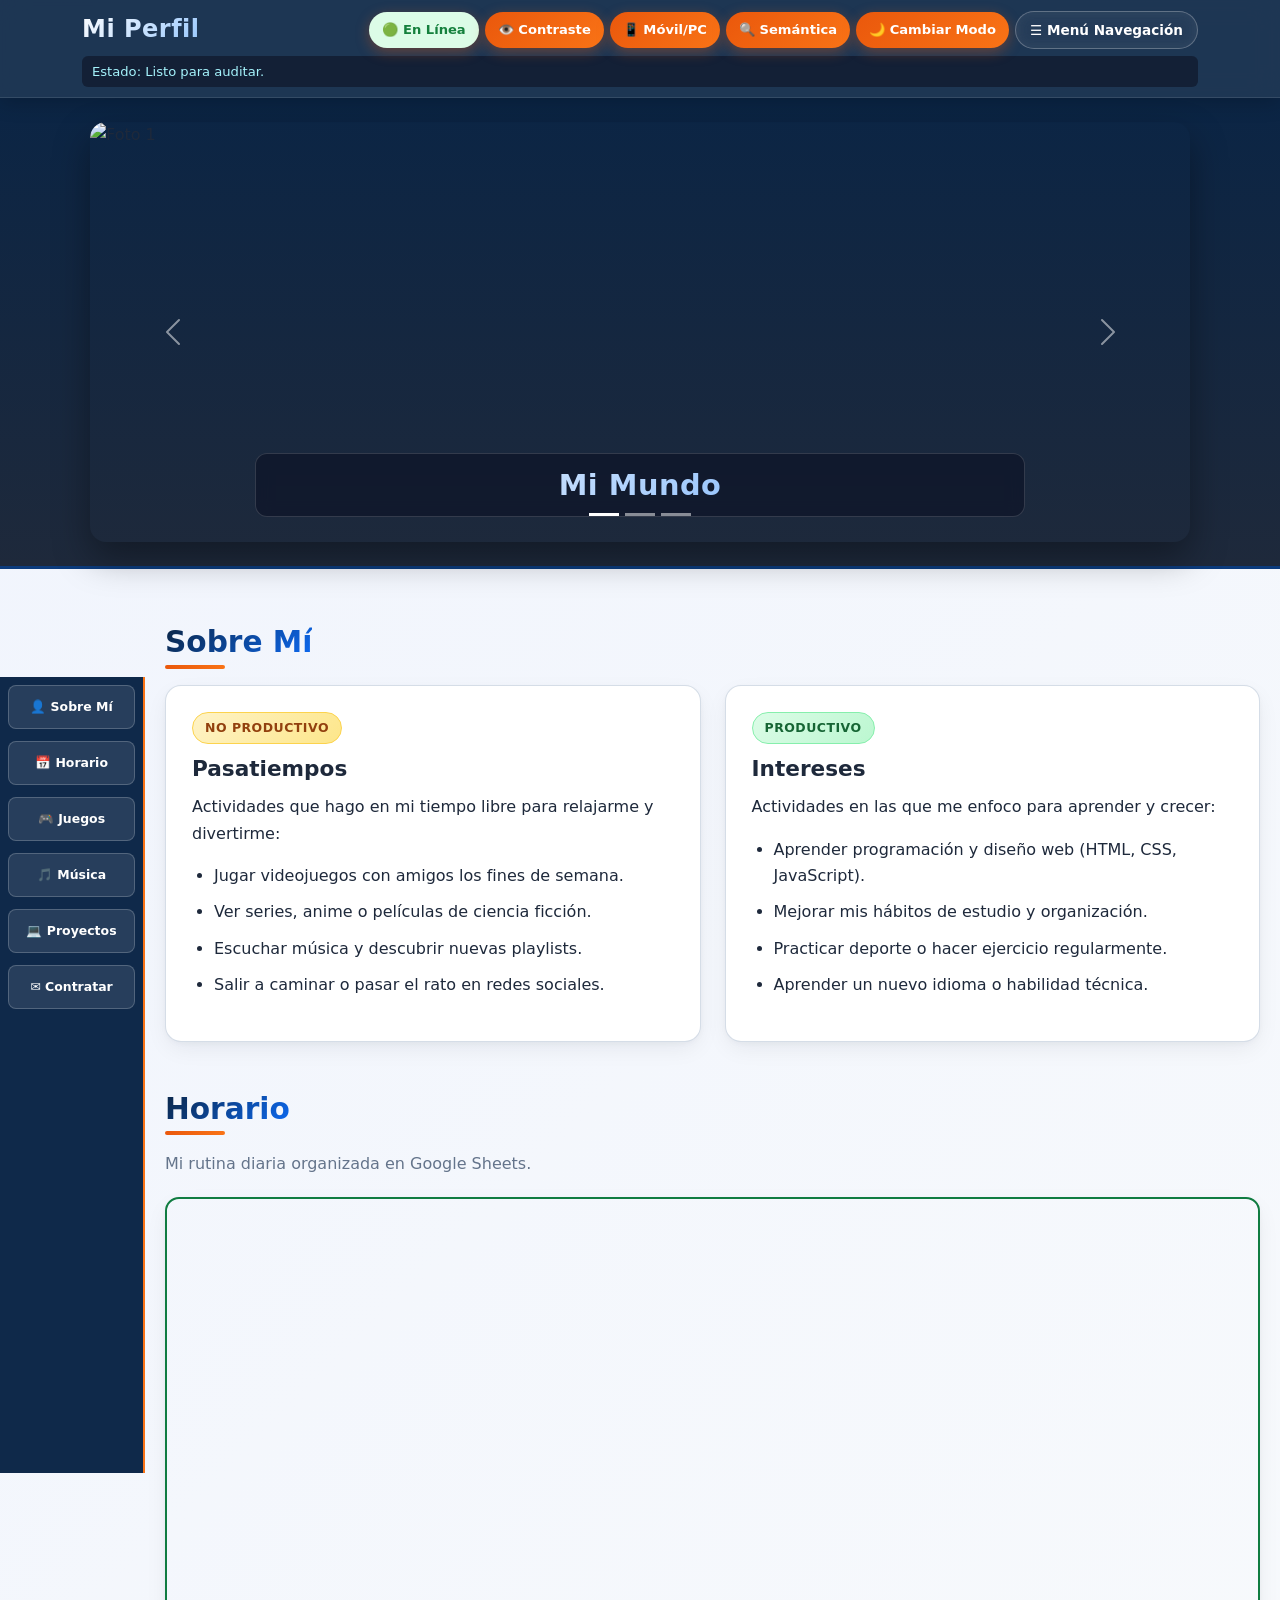
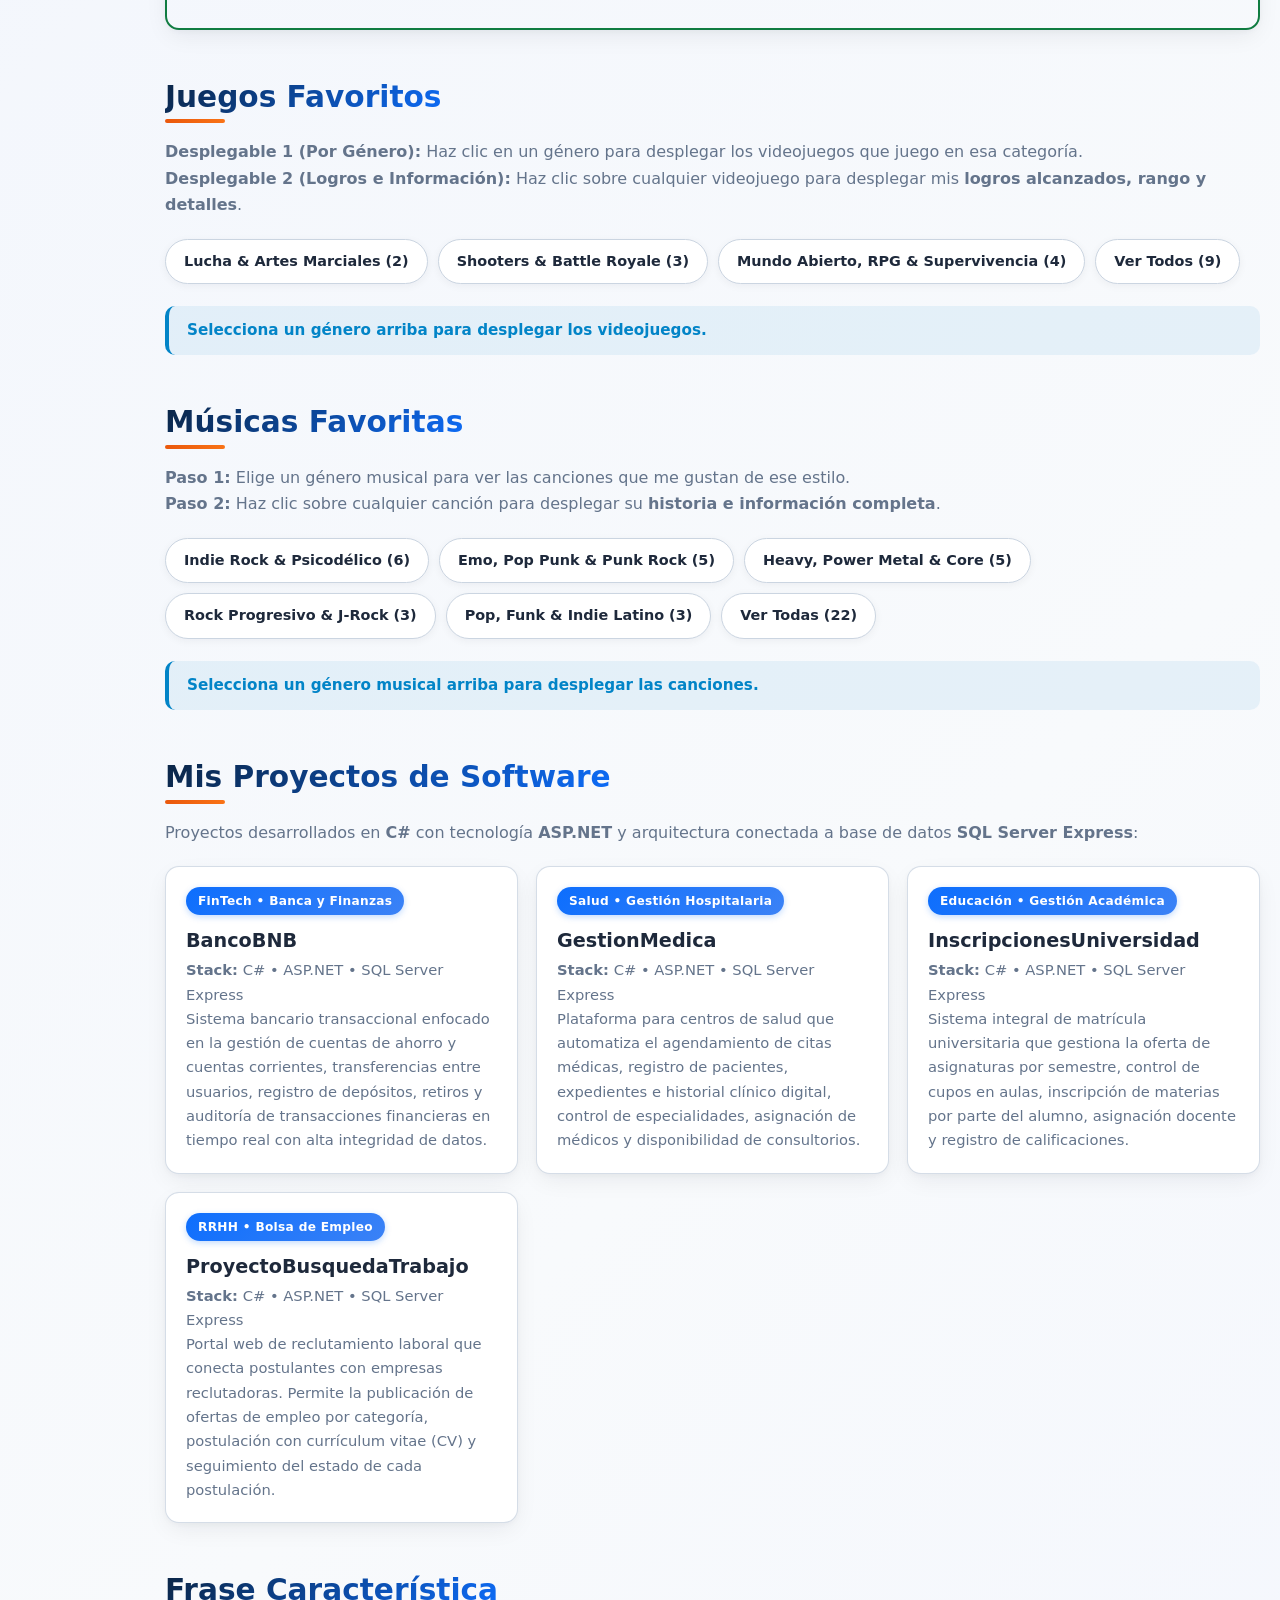
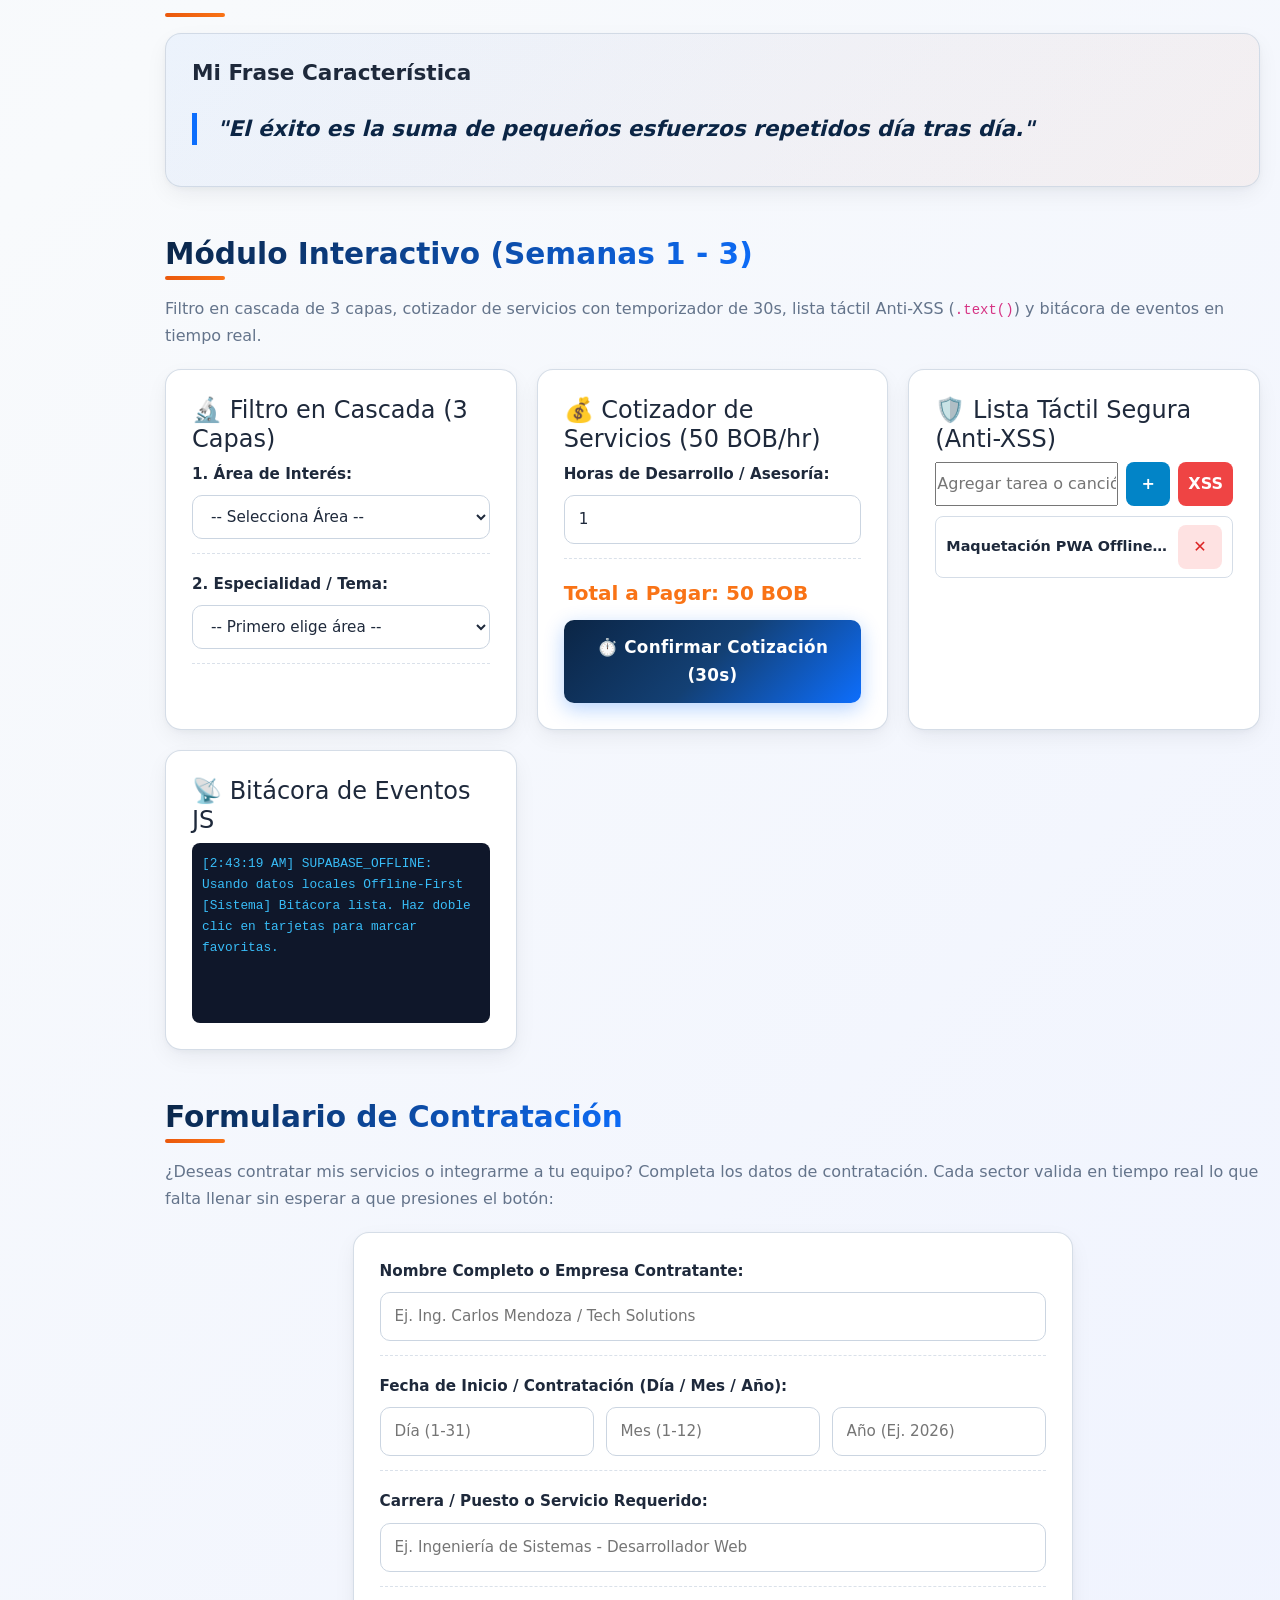
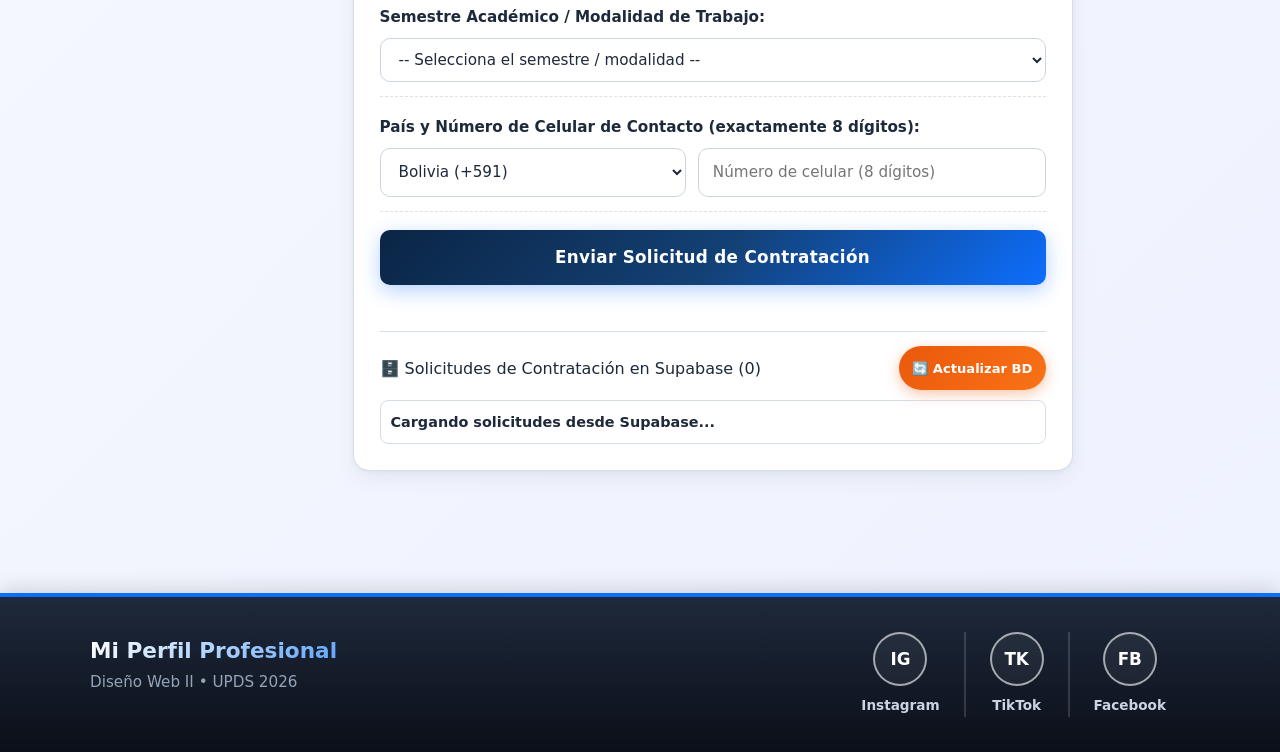
==== commit c08e54cb: "Add files via upload" ====
--- a/index.html
+++ b/index.html
@@ -3,12 +3,16 @@
 
 <head>
     <meta charset="UTF-8">
-    <meta name="viewport" content="width=device-width, initial-scale=1.0, maximum-scale=1.0, user-scalable=no">
-    <title>Mi Página Personal</title>
+    <meta name="viewport" content="width=device-width, initial-scale=1.0">
+    <meta name="theme-color" content="#0f294a">
+    <link rel="manifest" href="manifest.json">
+    <link rel="apple-touch-icon" href="icons/icon-192.png">
+    <title>Mi Página Personal — Aplicación Web Adaptable &amp; PWA</title>
     <!-- Bootstrap CSS (Para el Carrusel y estructura base) -->
     <link href="https://cdn.jsdelivr.net/npm/bootstrap@5.3.2/dist/css/bootstrap.min.css" rel="stylesheet">
-    <!-- jQuery 3.7.1 Oficial -->
+    <!-- jQuery 3.7.1 Oficial y DOMPurify 3.1.6 -->
     <script src="https://code.jquery.com/jquery-3.7.1.min.js"></script>
+    <script src="https://cdn.jsdelivr.net/npm/dompurify@3.1.6/dist/purify.min.js"></script>
     <!-- Nuestro archivo de estilos CSS propio -->
     <link rel="stylesheet" href="styles.css">
     <!-- Nuestro script de manipulación del DOM y Semanas 1-3 -->
@@ -18,26 +22,37 @@
 <body>
 
     <!-- ==========================================
-         1. NAVBAR CON MENÚ HAMBURGUESA DOM (Función 3) Y MODO OSCURO (Función 1)
+         1. NAVBAR CON MENÚ HAMBURGUESA DOM, BOTÓN INSTALAR PWA Y A11Y
          ========================================== -->
-    <header class="navbar-dom sticky-top">
+    <header class="barra-superior navbar-dom sticky-top">
         <div class="container nav-top-bar">
             <a class="navbar-brand fw-bold text-white text-decoration-none fs-4" href="#">Mi Perfil</a>
 
             <div class="acciones-header">
-                <!-- Enlace a la PWA Móvil Cero-Scroll aparte -->
-                <a href="pwa.html" class="btn-pwa-link">📱 Vista Teléfono (PWA)</a>
+                <span id="estadoRedPersonal" class="btn-toggle" style="background:#dcfce7; color:#15803d;">🟢 En Línea</span>
+
+                <!-- Botón PWA: visible solo cuando el navegador permite instalar y aún no está instalada -->
+                <button type="button" id="btnInstalarPWA" class="btn-toggle" hidden>📲 Instalar App</button>
+
+                <!-- Botones de Simulación Semana 3 -->
+                <button type="button" id="btnSimularContraste" class="btn-toggle" title="Simular Alto Contraste">👁️ Contraste</button>
+                <button type="button" id="btnSimularVista" class="btn-toggle" title="Simular Vista Móvil / Escritorio">📱 Móvil/PC</button>
+                <button type="button" id="btnAuditarA11Y" class="btn-toggle" title="Verificar Semántica HTML5">🔍 Semántica</button>
 
                 <!-- FUNCIÓN 1: Botón Modo Oscuro / Claro -->
                 <button id="themeBtn" class="btn-toggle" type="button">🌙 Cambiar Modo</button>
 
                 <!-- FUNCIÓN 3: Botón Menú Hamburguesa controlado por el DOM -->
-                <button id="burguerBtn" class="btn-burguer" type="button">☰ Menú Navegación</button>
+                <button id="burguerBtn" class="btn-burguer" type="button" aria-label="Abrir menú de navegación">☰ Menú Navegación</button>
             </div>
         </div>
 
+        <div class="container">
+            <p id="reporteA11Y" role="status" aria-live="polite" class="reporte-a11y">Estado: Listo para auditar.</p>
+        </div>
+
         <!-- Menú desplegable controlado con classList.toggle('show') -->
-        <nav id="navMenu" class="nav-menu container">
+        <nav id="navMenu" class="nav-menu container" aria-label="Navegación superior">
             <a href="#carrusel">Inicio</a>
             <a href="#pasatiempos">Pasatiempos e Intereses</a>
             <a href="#horario">Horario (Sheets)</a>
@@ -105,9 +120,10 @@
     </section>
 
     <!-- ==========================================
-         3. CUERPO PRINCIPAL DE LA PÁGINA
+         3. CONTENEDOR FLEXBOX RESPONSIVO (.contenedor-app)
          ========================================== -->
-    <main class="contenedor-principal">
+    <main class="contenedor-app">
+        <section class="area-contenido contenedor-principal">
 
         <!-- A) PASATIEMPOS (NO PRODUCTIVO) E INTERESES (PRODUCTIVO) -->
         <section id="pasatiempos" class="seccion-bloque">
@@ -942,7 +958,7 @@
                         <div class="fecha-grupo">
                             <input type="number" id="dia" placeholder="Día (1-31)" min="1" max="31">
                             <input type="number" id="mes" placeholder="Mes (1-12)" min="1" max="12">
-                            <input type="number" id="anio" placeholder="Año (Ej. 2026)" min="1950" max="2030">
+                            <input type="number" id="anio" placeholder="Año (Ej. 2026)" min="2026" max="2027">
                         </div>
                         <div id="msgFecha" class="campo-msg oculto"></div>
                     </div>
@@ -976,7 +992,7 @@
 
                     <!-- 5. Sector País y Número de Celular (195 Países) -->
                     <div class="campo-form">
-                        <label for="celular">País y Número de Celular de Contacto (mínimo 8 dígitos):</label>
+                        <label for="celular">País y Número de Celular de Contacto (exactamente 8 dígitos):</label>
                         <div class="telefono-grupo">
                             <select id="codigoPais">
                                 <option value="">-- Selecciona el País (195 Países) --</option>
@@ -1176,8 +1192,8 @@
                                 <option value="+260">Zambia (+260)</option>
                                 <option value="+263">Zimbabue (+263)</option>
                             </select>
-                            <input type="tel" id="celular" placeholder="Número de celular (mínimo 8 dígitos)"
-                                maxlength="15">
+                            <input type="tel" id="celular" placeholder="Número de celular (8 dígitos)"
+                                maxlength="8">
                         </div>
 
                         <div id="msgCelular" class="campo-msg oculto"></div>
@@ -1188,9 +1204,32 @@
 
                 <!-- Contenedor donde el DOM inyecta el resumen final al enviar -->
                 <div id="alertaBox"></div>
+                <div id="detalleProyecto" class="detalle-dompurify"></div>
+
+                <!-- Historial de Contrataciones Guardadas en Supabase -->
+                <div style="margin-top:18px; padding-top:14px; border-top:1px solid var(--card-border);">
+                    <div style="display:flex; justify-content:space-between; align-items:center; gap:8px; margin-bottom:10px; flex-wrap:wrap;">
+                        <h4 style="margin:0; font-size:1rem;">🗄️ Solicitudes de Contratación en Supabase (<span id="countContratacionesSupa">0</span>)</h4>
+                        <button type="button" id="btnRefrescarContratacionesSupa" class="btn-toggle" style="min-height:44px;">🔄 Actualizar BD</button>
+                    </div>
+                    <div id="listaContratacionesSupabase" class="lista-tactil-box">
+                        <div class="fila-tactil"><span class="titulo-truncado">Cargando solicitudes desde Supabase...</span></div>
+                    </div>
+                </div>
             </div>
         </section>
 
+        </section>
+
+        <!-- BARRA DOCK FLEXBOX (Abajo en Celular Vertical / Lateral Izquierda en Horizontal o PC) -->
+        <nav class="dock-acciones" aria-label="Menú principal">
+            <button type="button" class="dock-btn" data-scroll="#pasatiempos">👤 Sobre Mí</button>
+            <button type="button" class="dock-btn" data-scroll="#horario">📅 Horario</button>
+            <button type="button" class="dock-btn" data-scroll="#juegos">🎮 Juegos</button>
+            <button type="button" class="dock-btn" data-scroll="#musica">🎵 Música</button>
+            <button type="button" class="dock-btn" data-scroll="#proyectos">💻 Proyectos</button>
+            <button type="button" class="dock-btn" data-scroll="#contratacion">✉️ Contratar</button>
+        </nav>
     </main>
 
     <!-- ==========================================
--- a/styles.css
+++ b/styles.css
@@ -22,8 +22,10 @@
     padding: 0;
 }
 
-html {
+html, body {
     scroll-behavior: smooth;
+    max-width: 100%;
+    overflow-x: hidden;
 }
 
 body {
@@ -111,7 +113,10 @@
     background: rgba(11, 37, 69, 0.92);
     backdrop-filter: blur(14px);
     -webkit-backdrop-filter: blur(14px);
-    padding: 14px 0;
+    padding: 10px 0;
+    width: 100%;
+    max-width: 100%;
+    overflow-x: hidden;
     box-shadow: 0 4px 20px rgba(0, 0, 0, 0.2);
     border-bottom: 1px solid rgba(255, 255, 255, 0.1);
 }
@@ -134,18 +139,20 @@
 .acciones-header {
     display: flex;
     align-items: center;
-    gap: 10px;
+    flex-wrap: wrap;
+    justify-content: flex-end;
+    gap: 6px;
 }
 
 .btn-toggle {
-    padding: 9px 18px;
+    padding: 7px 13px;
     cursor: pointer;
     border-radius: 50px;
     border: none;
     background: linear-gradient(135deg, #ea580c 0%, #f97316 100%);
     color: white;
     font-weight: 700;
-    font-size: 0.88rem;
+    font-size: 0.82rem;
     box-shadow: 0 4px 14px rgba(234, 88, 12, 0.35);
     transition: transform 0.2s ease, box-shadow 0.2s ease;
 }
@@ -156,13 +163,13 @@
 }
 
 .btn-burguer {
-    font-size: 0.92rem;
+    font-size: 0.85rem;
     font-weight: 700;
     background: rgba(255, 255, 255, 0.1);
     color: white;
     border: 1px solid rgba(255, 255, 255, 0.25);
     border-radius: 50px;
-    padding: 9px 18px;
+    padding: 7px 14px;
     cursor: pointer;
     backdrop-filter: blur(8px);
     transition: background 0.2s ease, transform 0.2s ease;
@@ -309,7 +316,7 @@
 
 .grid-dos-columnas {
     display: grid;
-    grid-template-columns: repeat(auto-fit, minmax(320px, 1fr));
+    grid-template-columns: repeat(auto-fit, minmax(min(100%, 320px), 1fr));
     gap: 24px;
 }
 
@@ -406,16 +413,16 @@
 }
 
 .btn-filtro.activo {
-    background: linear-gradient(135deg, #ea580c 0%, #f97316 100%) !important;
-    color: #ffffff !important;
-    border-color: transparent !important;
-    box-shadow: 0 6px 18px rgba(234, 88, 12, 0.4) !important;
+    background: linear-gradient(135deg, #ea580c 0%, #f97316 100%);
+    color: #ffffff;
+    border-color: transparent;
+    box-shadow: 0 6px 18px rgba(234, 88, 12, 0.4);
     transform: translateY(-2px);
 }
 
 .grid-tarjetas-filtro {
     display: grid;
-    grid-template-columns: repeat(auto-fit, minmax(280px, 1fr));
+    grid-template-columns: repeat(auto-fit, minmax(min(100%, 280px), 1fr));
     gap: 18px;
 }
 
@@ -648,12 +655,12 @@
 }
 
 .campo-form input.input-error {
-    border-color: #dc2626 !important;
+    border-color: #dc2626;
     background-color: #fff5f5;
 }
 
 .campo-form select.input-error {
-    border-color: #dc2626 !important;
+    border-color: #dc2626;
     background-color: #fff5f5;
     color: #1e293b;
 }
@@ -664,23 +671,23 @@
 }
 
 body.dark-mode .campo-form input.input-error {
-    border-color: #ef4444 !important;
+    border-color: #ef4444;
     background-color: rgba(220, 38, 38, 0.12);
 }
 
 body.dark-mode .campo-form select.input-error {
-    border-color: #ef4444 !important;
+    border-color: #ef4444;
     background-color: #1e131d;
     color: #f8fafc;
 }
 
 .campo-form input.input-ok {
-    border-color: #16a34a !important;
+    border-color: #16a34a;
     background-color: #f0fdf4;
 }
 
 .campo-form select.input-ok {
-    border-color: #16a34a !important;
+    border-color: #16a34a;
     background-color: #f0fdf4;
     color: #1e293b;
 }
@@ -691,12 +698,12 @@
 }
 
 body.dark-mode .campo-form input.input-ok {
-    border-color: #22c55e !important;
+    border-color: #22c55e;
     background-color: rgba(22, 163, 74, 0.12);
 }
 
 body.dark-mode .campo-form select.input-ok {
-    border-color: #22c55e !important;
+    border-color: #22c55e;
     background-color: #10231e;
     color: #f8fafc;
 }
@@ -904,7 +911,7 @@
 
 .modulo-semanas-grid {
     display: grid;
-    grid-template-columns: repeat(auto-fit, minmax(280px, 1fr));
+    grid-template-columns: repeat(auto-fit, minmax(min(100%, 280px), 1fr));
     gap: 20px;
 }
 
@@ -1014,4 +1021,218 @@
     .navbar-dom { padding: 4px 0; }
     .img-carrusel { max-height: 220px; object-fit: cover; }
     .seccion-bloque { padding: 16px 0; }
+}
+
+/* =====================================================
+   SEMANA 3: FLEXBOX RESPONSIVO (.contenedor-app / .dock-acciones),
+   A11Y (:focus-visible / alto-contraste), GRID MOBILE-FIRST Y BEM/CLS
+   ===================================================== */
+:focus-visible {
+    outline: 3px solid #0d9488;
+    outline-offset: 2px;
+}
+
+body.alto-contraste {
+    --bg-gradient: #000000;
+    --card-bg: #111827;
+    --card-border: #facc15;
+    --text-main: #ffffff;
+    --text-muted: #fef08a;
+    background: #000000;
+    color: #ffffff;
+}
+
+body.alto-contraste .tarjeta,
+body.alto-contraste .tarjeta-item {
+    border: 2px solid #facc15;
+    background: #111827;
+}
+
+.reporte-a11y {
+    margin: 6px 0 0;
+    font-size: 0.82rem;
+    color: #a5f3fc;
+    background: rgba(15, 23, 42, 0.7);
+    padding: 5px 10px;
+    border-radius: 6px;
+}
+
+/* Celular Vertical (Portrait) o Ventana Estrecha: contenido arriba y barra fija abajo */
+.contenedor-app {
+    display: flex;
+    flex-direction: column;
+    min-height: 90dvh;
+    max-width: 100%;
+    overflow-x: hidden;
+}
+
+.area-contenido {
+    flex: 1;
+    min-width: 0;
+    max-width: 100%;
+    overflow-x: hidden;
+    padding: 12px 12px 80px;
+}
+
+.dock-acciones {
+    display: flex;
+    flex-wrap: wrap;
+    justify-content: space-around;
+    align-items: center;
+    padding: 8px;
+    background: #0f294a;
+    border-top: 2px solid #f97316;
+    position: sticky;
+    bottom: 0;
+    z-index: 950;
+    gap: 6px;
+}
+
+.dock-btn {
+    min-width: 44px;
+    min-height: 44px;
+    background: rgba(255, 255, 255, 0.1);
+    color: #ffffff;
+    border: 1px solid rgba(255, 255, 255, 0.2);
+    border-radius: 8px;
+    padding: 6px 10px;
+    font-size: 0.78rem;
+    font-weight: 700;
+    cursor: pointer;
+}
+
+.dock-btn:hover {
+    background: #f97316;
+}
+
+/* PC o Celular Girado en Horizontal (Landscape): barra de iconos a la izquierda */
+@media (max-width: 1023px) {
+    .navbar-dom.sticky-top {
+        position: relative !important;
+        top: auto !important;
+    }
+}
+
+@media (max-width: 767px) {
+    .nav-top-bar {
+        flex-direction: column;
+        align-items: stretch;
+        gap: 8px;
+    }
+
+    .acciones-header {
+        justify-content: flex-start;
+        gap: 6px;
+    }
+
+    .btn-toggle,
+    .btn-burguer {
+        min-height: 44px;
+        min-width: 44px;
+        padding: 8px 11px;
+        font-size: 0.78rem;
+        border-radius: 10px;
+        display: inline-flex;
+        align-items: center;
+        justify-content: center;
+    }
+
+    .titulo-seccion {
+        font-size: clamp(1.3rem, 4.5vw, 1.85rem);
+    }
+
+    .tarjeta,
+    .bloque-formulario {
+        padding: 16px 14px;
+    }
+
+    .fecha-grupo {
+        gap: 8px;
+    }
+
+    .fecha-grupo input {
+        padding: 9px 8px;
+        font-size: 0.85rem;
+    }
+
+    .tabla-favoritos {
+        display: block;
+        width: 100%;
+        overflow-x: auto;
+    }
+}
+
+@media (max-width: 640px) {
+    .dock-acciones {
+        display: grid;
+        grid-template-columns: repeat(4, 1fr);
+        gap: 6px;
+        padding: 8px 10px;
+    }
+
+    .dock-btn {
+        padding: 6px 4px;
+        font-size: 0.72rem;
+        text-align: center;
+        white-space: nowrap;
+        overflow: hidden;
+        text-overflow: ellipsis;
+    }
+}
+
+@media (min-width: 900px), (orientation: landscape) and (min-width: 680px) {
+    .contenedor-app {
+        flex-direction: row;
+        align-items: flex-start;
+    }
+
+    .area-contenido {
+        padding: 16px 20px 32px;
+    }
+
+    .dock-acciones {
+        order: -1;
+        flex-direction: column;
+        justify-content: flex-start;
+        align-items: stretch;
+        gap: 12px;
+        width: 145px;
+        min-height: calc(100dvh - 104px);
+        position: sticky;
+        top: 12px;
+        border-top: none;
+        border-right: 2px solid #f97316;
+    }
+}
+
+@media (min-width: 1024px) {
+    .dock-acciones {
+        top: 108px;
+    }
+}
+
+.grid-tarjetas.sim-movil,
+.modulo-semanas-grid.sim-movil {
+    grid-template-columns: 1fr;
+    max-width: 380px;
+    margin: 0 auto;
+}
+
+.tarjeta-ods__imagen {
+    width: 100%;
+    aspect-ratio: 16 / 9;
+    object-fit: cover;
+    display: block;
+}
+
+.tarjeta-ods__boton--destacado {
+    border-bottom: 3px solid #f97316;
+}
+
+.detalle-dompurify {
+    margin-top: 8px;
+    font-size: 0.82rem;
+    color: #15803d;
+    padding: 6px 10px;
+    border-radius: 6px;
 }
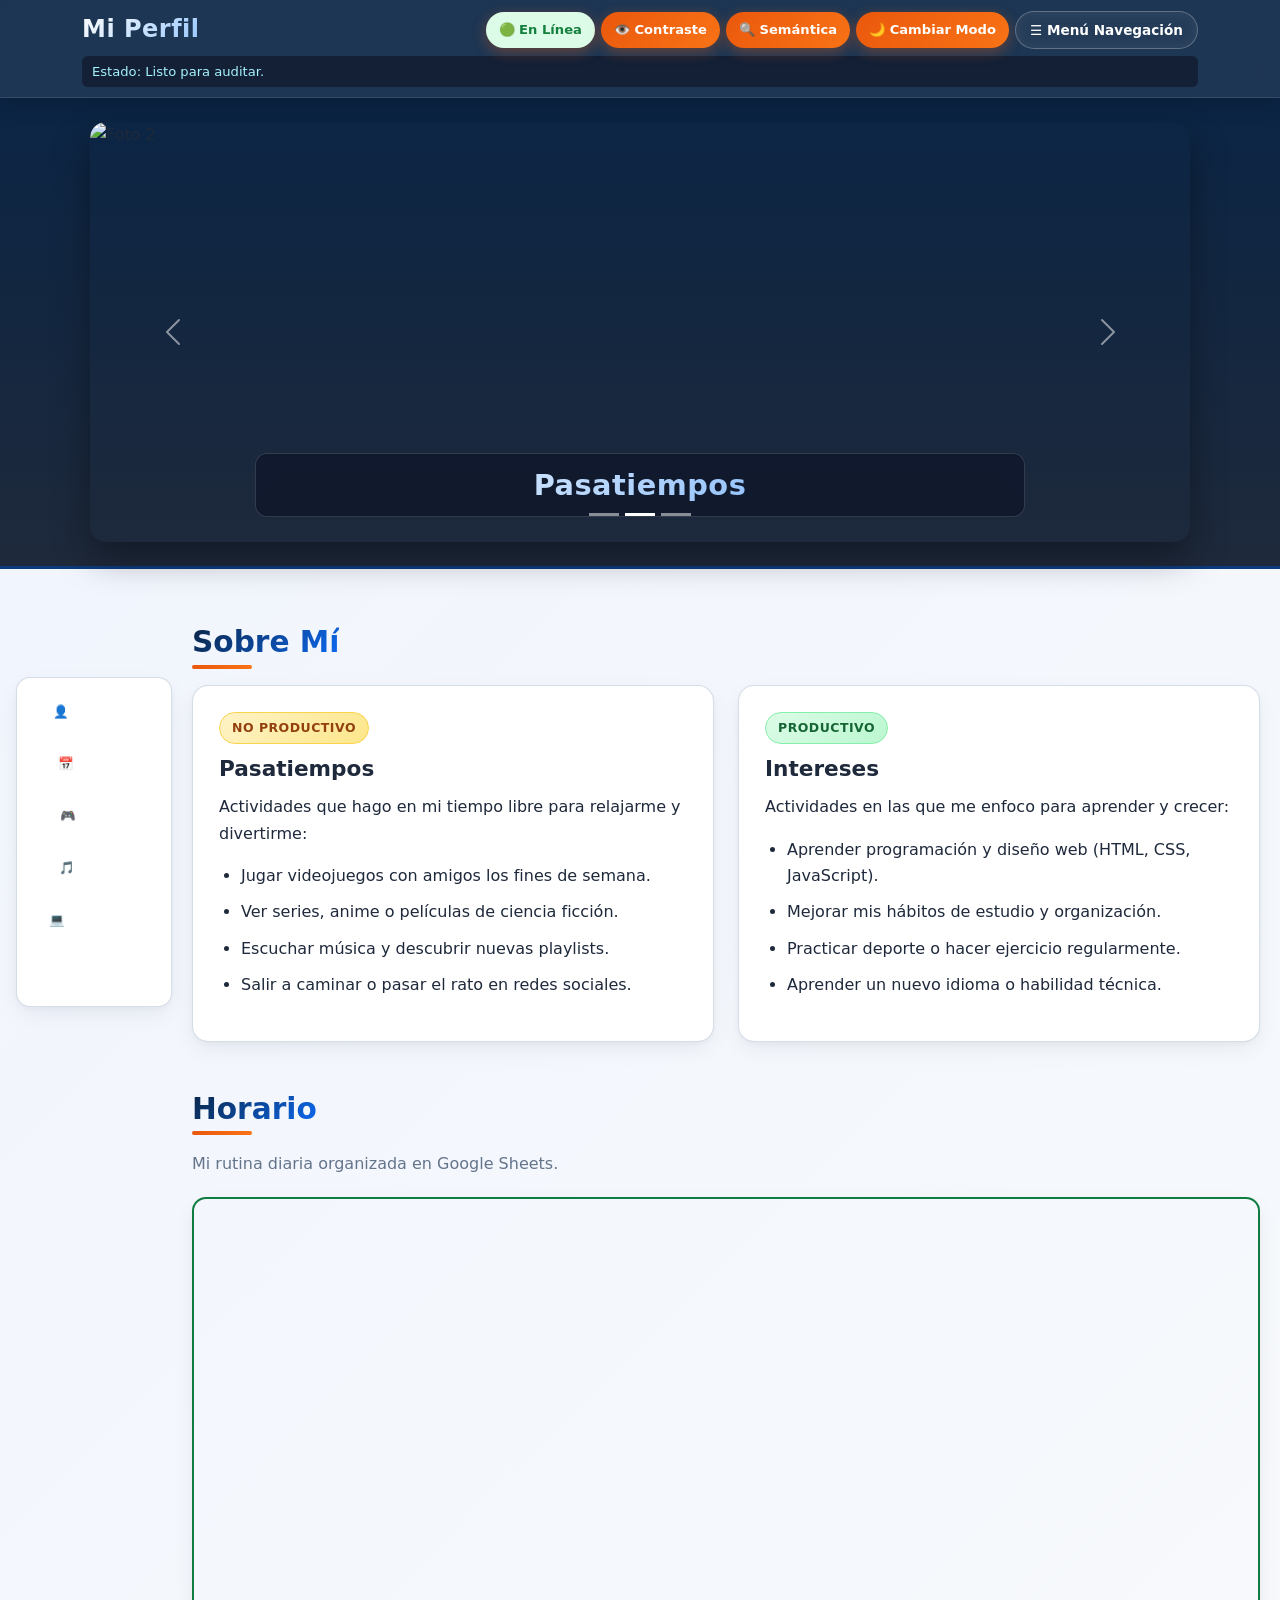
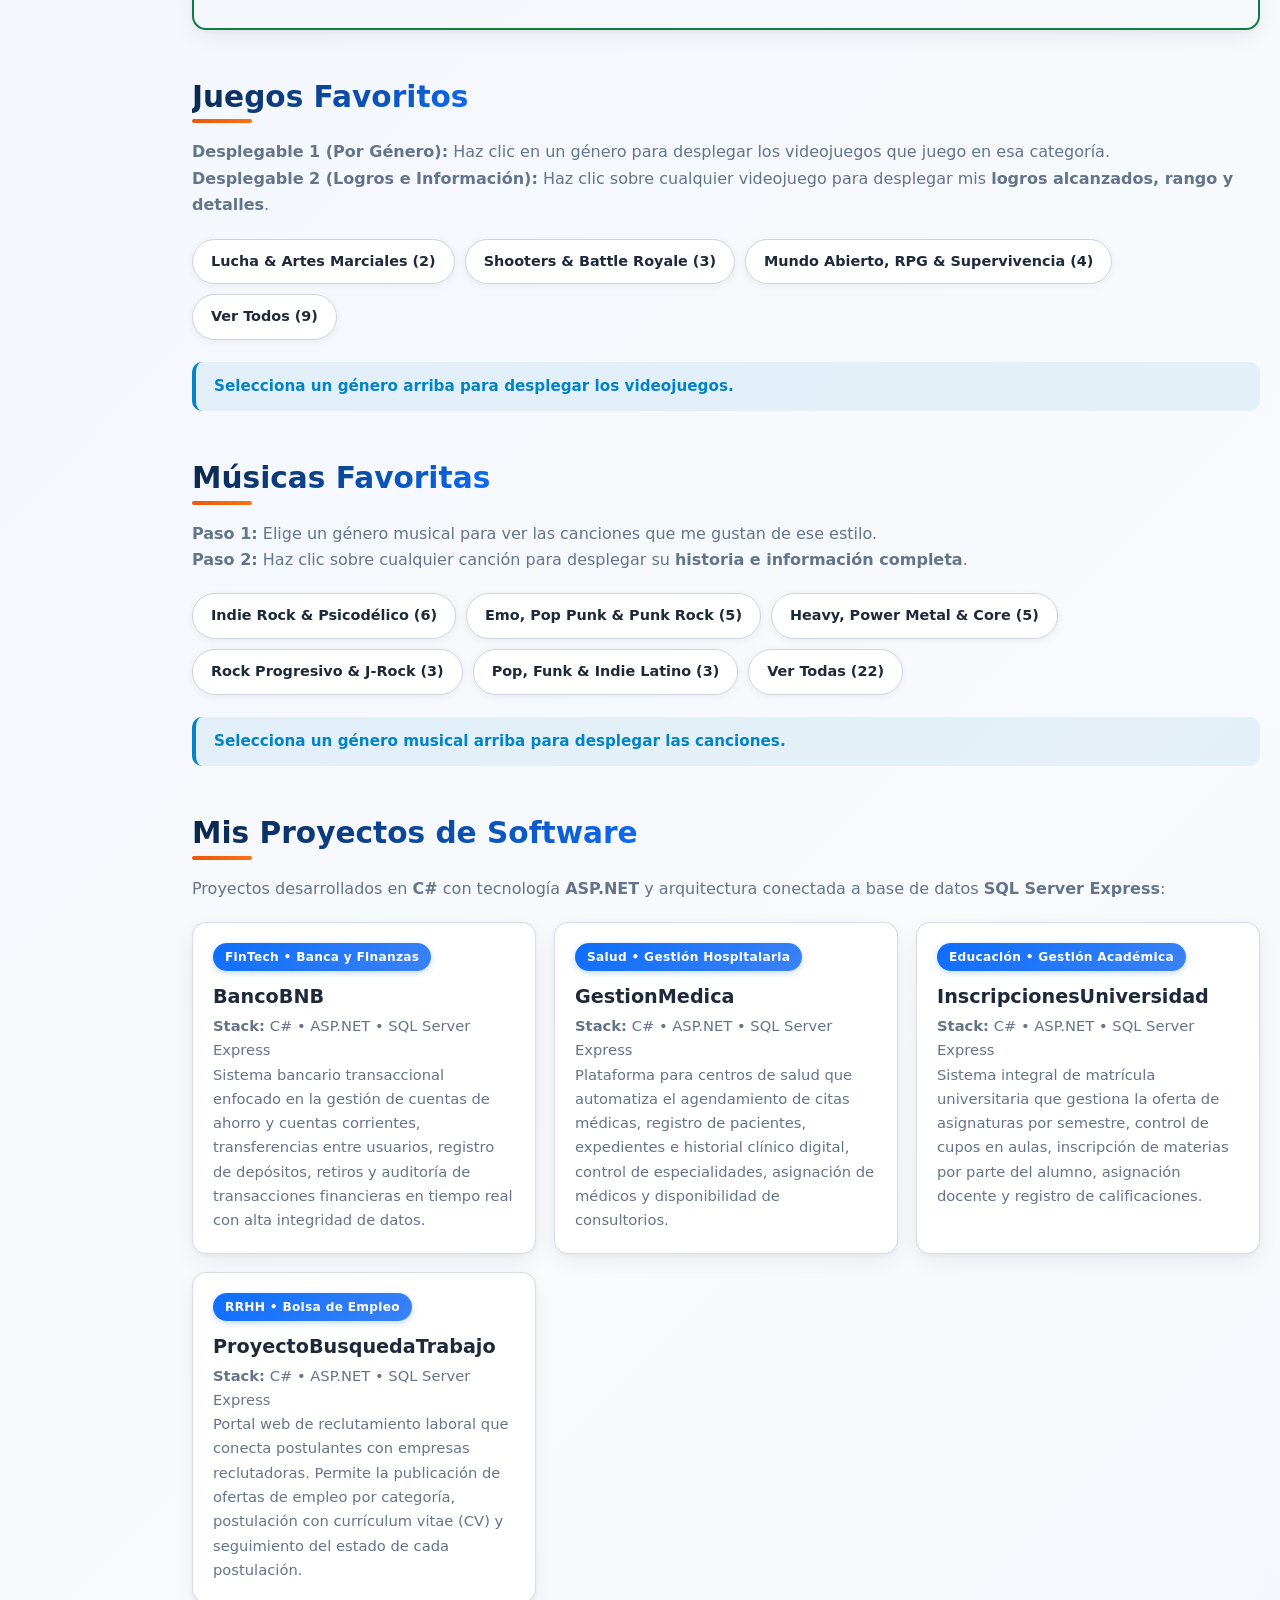
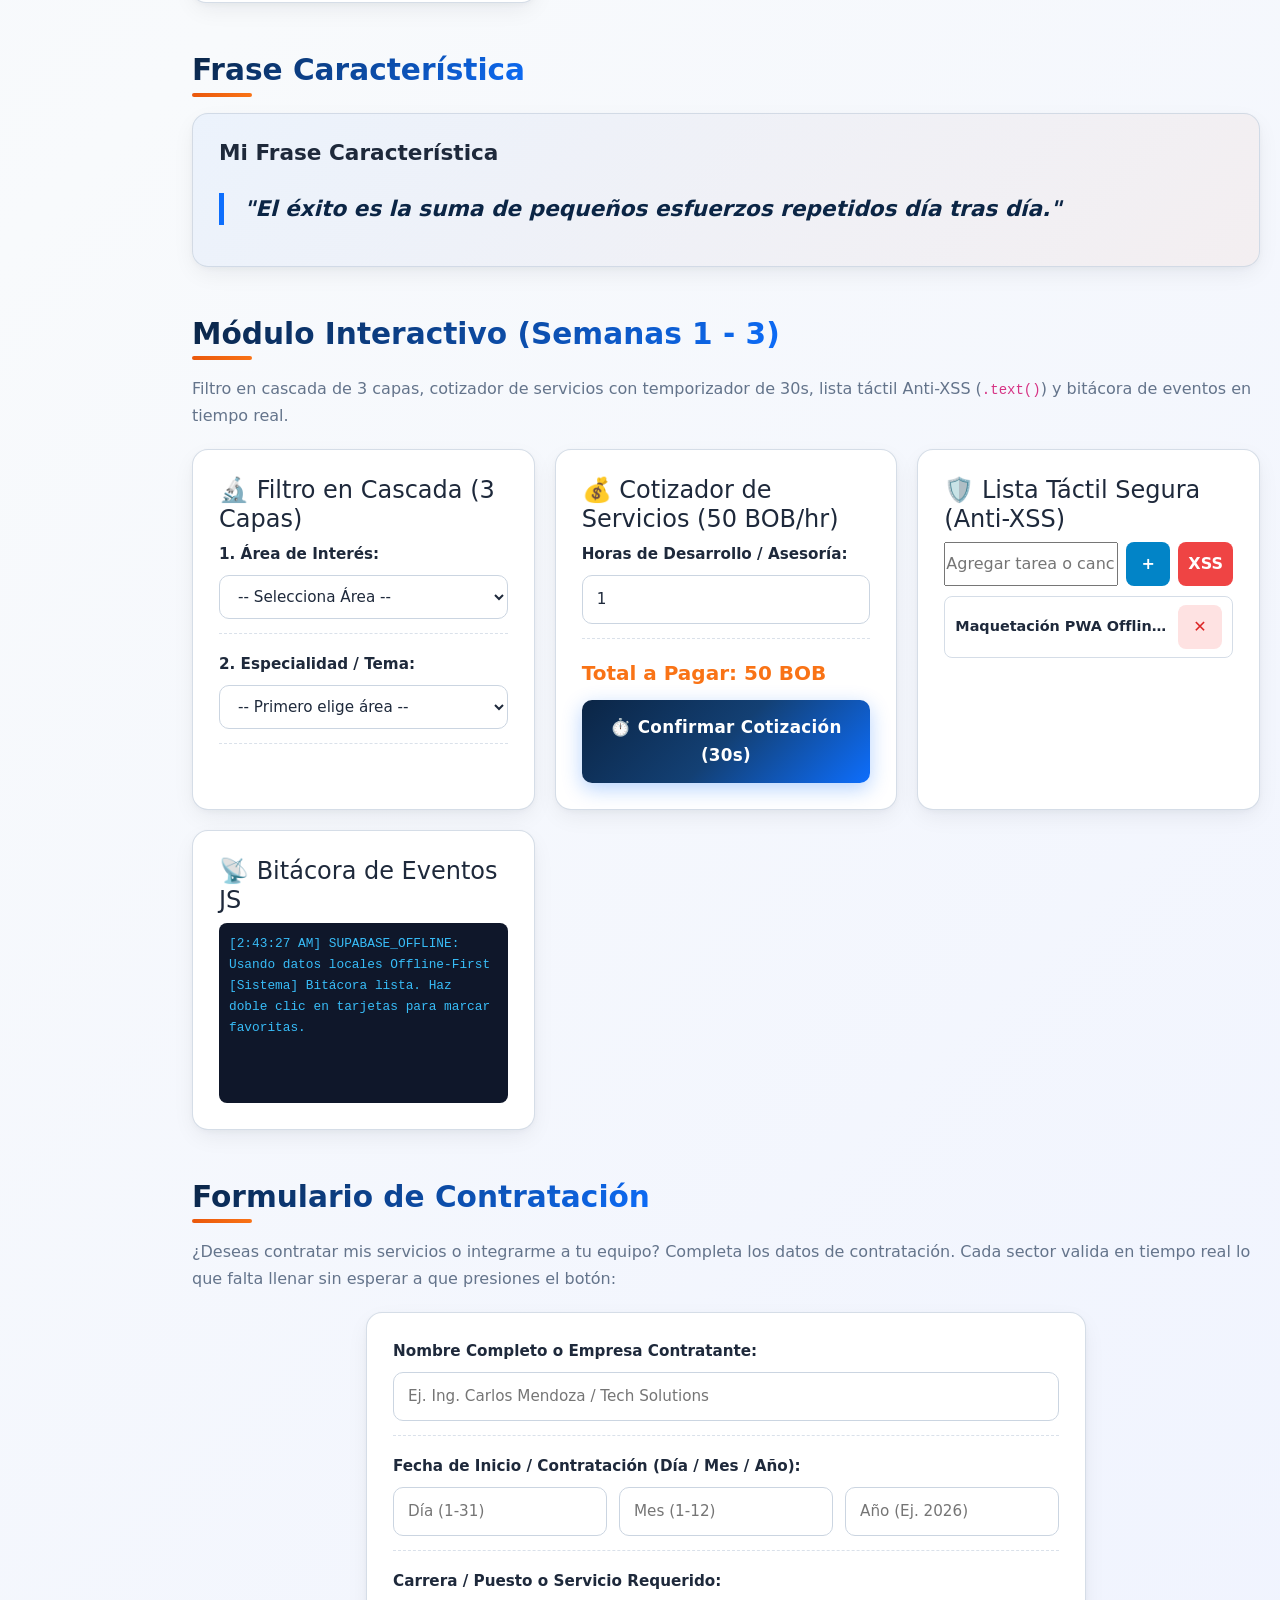
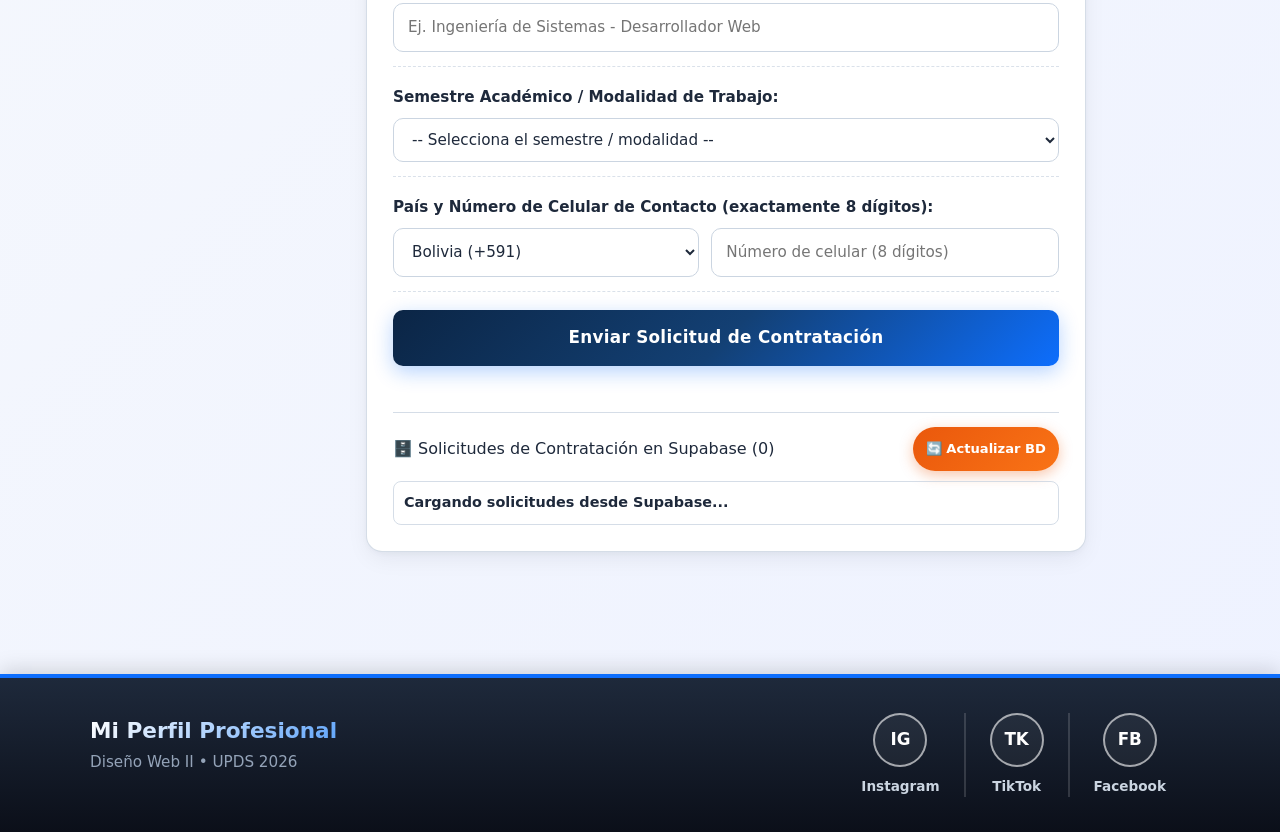
==== commit cd2e2d51: "Add files via upload" ====
--- a/index.html
+++ b/index.html
@@ -36,7 +36,6 @@
 
                 <!-- Botones de Simulación Semana 3 -->
                 <button type="button" id="btnSimularContraste" class="btn-toggle" title="Simular Alto Contraste">👁️ Contraste</button>
-                <button type="button" id="btnSimularVista" class="btn-toggle" title="Simular Vista Móvil / Escritorio">📱 Móvil/PC</button>
                 <button type="button" id="btnAuditarA11Y" class="btn-toggle" title="Verificar Semántica HTML5">🔍 Semántica</button>
 
                 <!-- FUNCIÓN 1: Botón Modo Oscuro / Claro -->
--- a/styles.css
+++ b/styles.css
@@ -1195,13 +1195,18 @@
         flex-direction: column;
         justify-content: flex-start;
         align-items: stretch;
-        gap: 12px;
-        width: 145px;
-        min-height: calc(100dvh - 104px);
+        gap: 8px;
+        width: 156px;
+        height: fit-content;
+        min-height: auto;
+        margin: 16px 0 16px 16px;
+        padding: 12px;
         position: sticky;
         top: 12px;
-        border-top: none;
-        border-right: 2px solid #f97316;
+        border: 1px solid var(--card-border);
+        border-radius: 14px;
+        background: var(--card-bg);
+        box-shadow: var(--shadow-md);
     }
 }
 
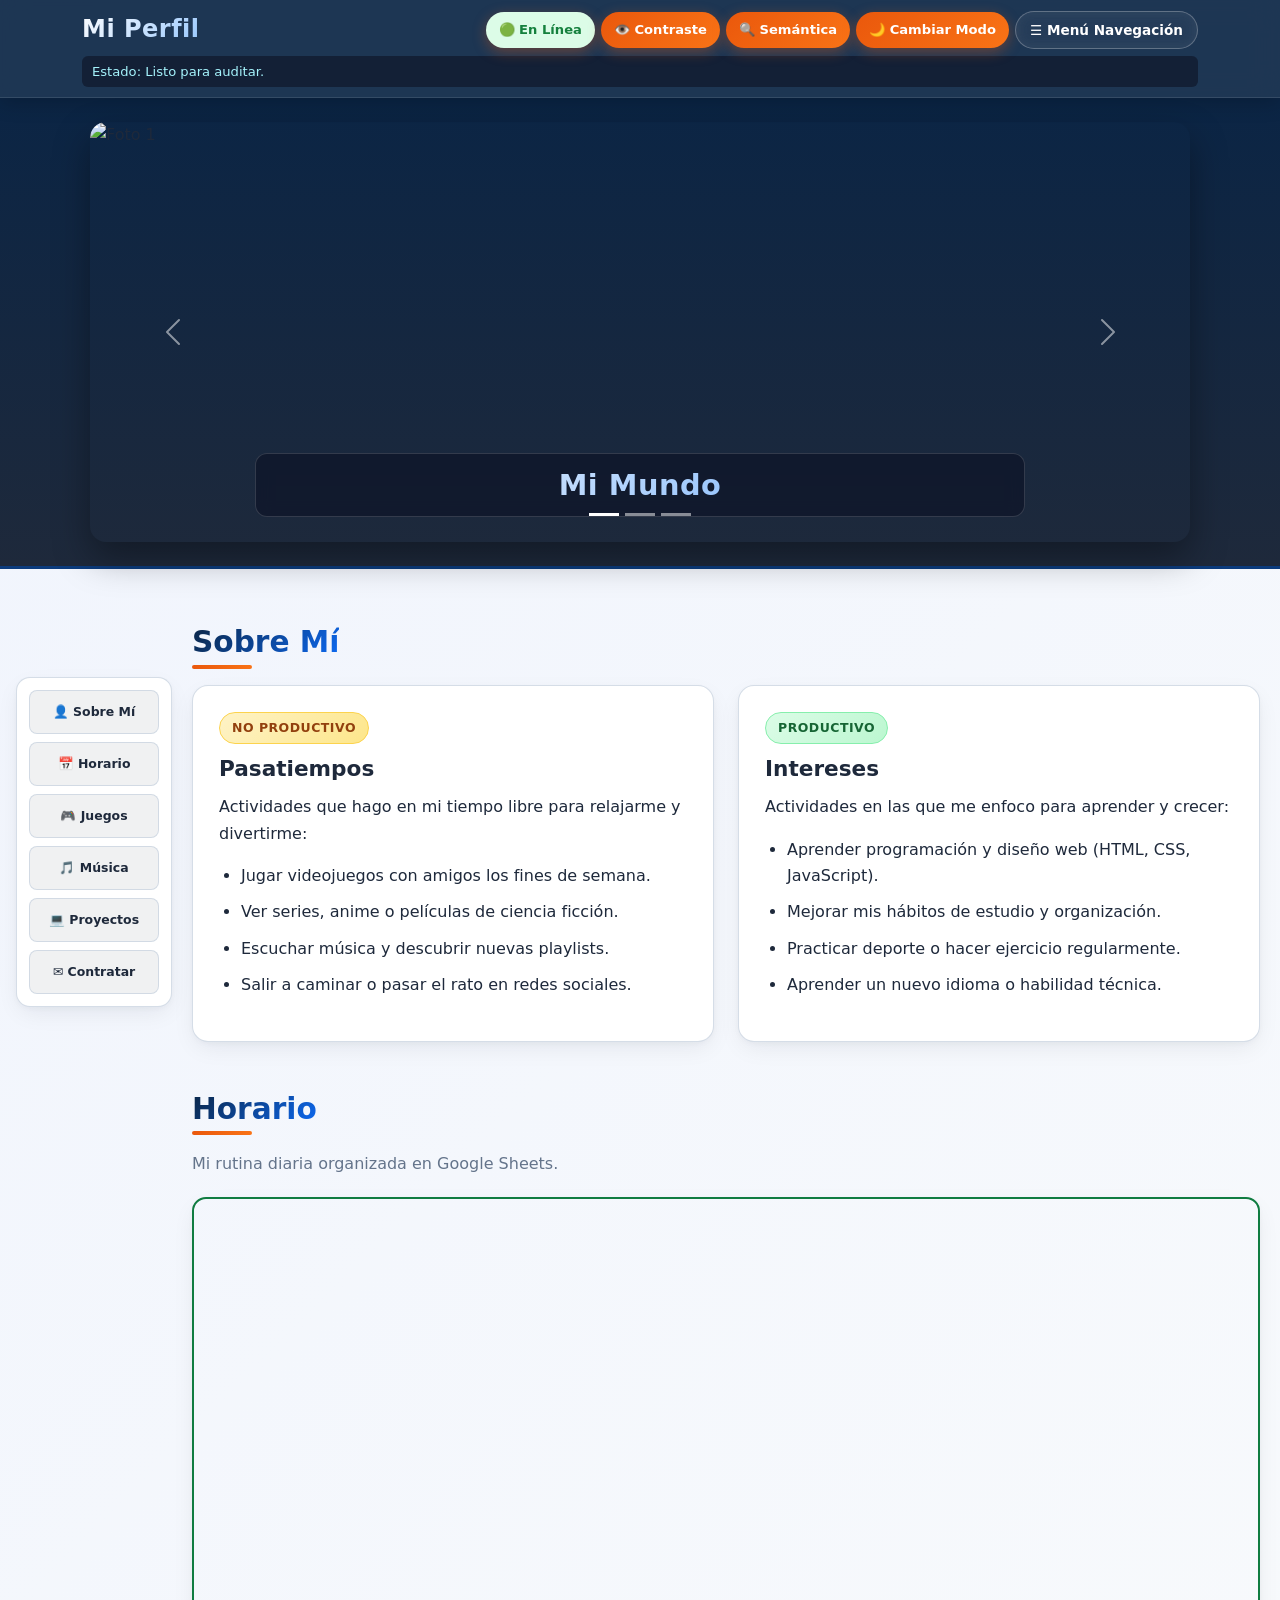
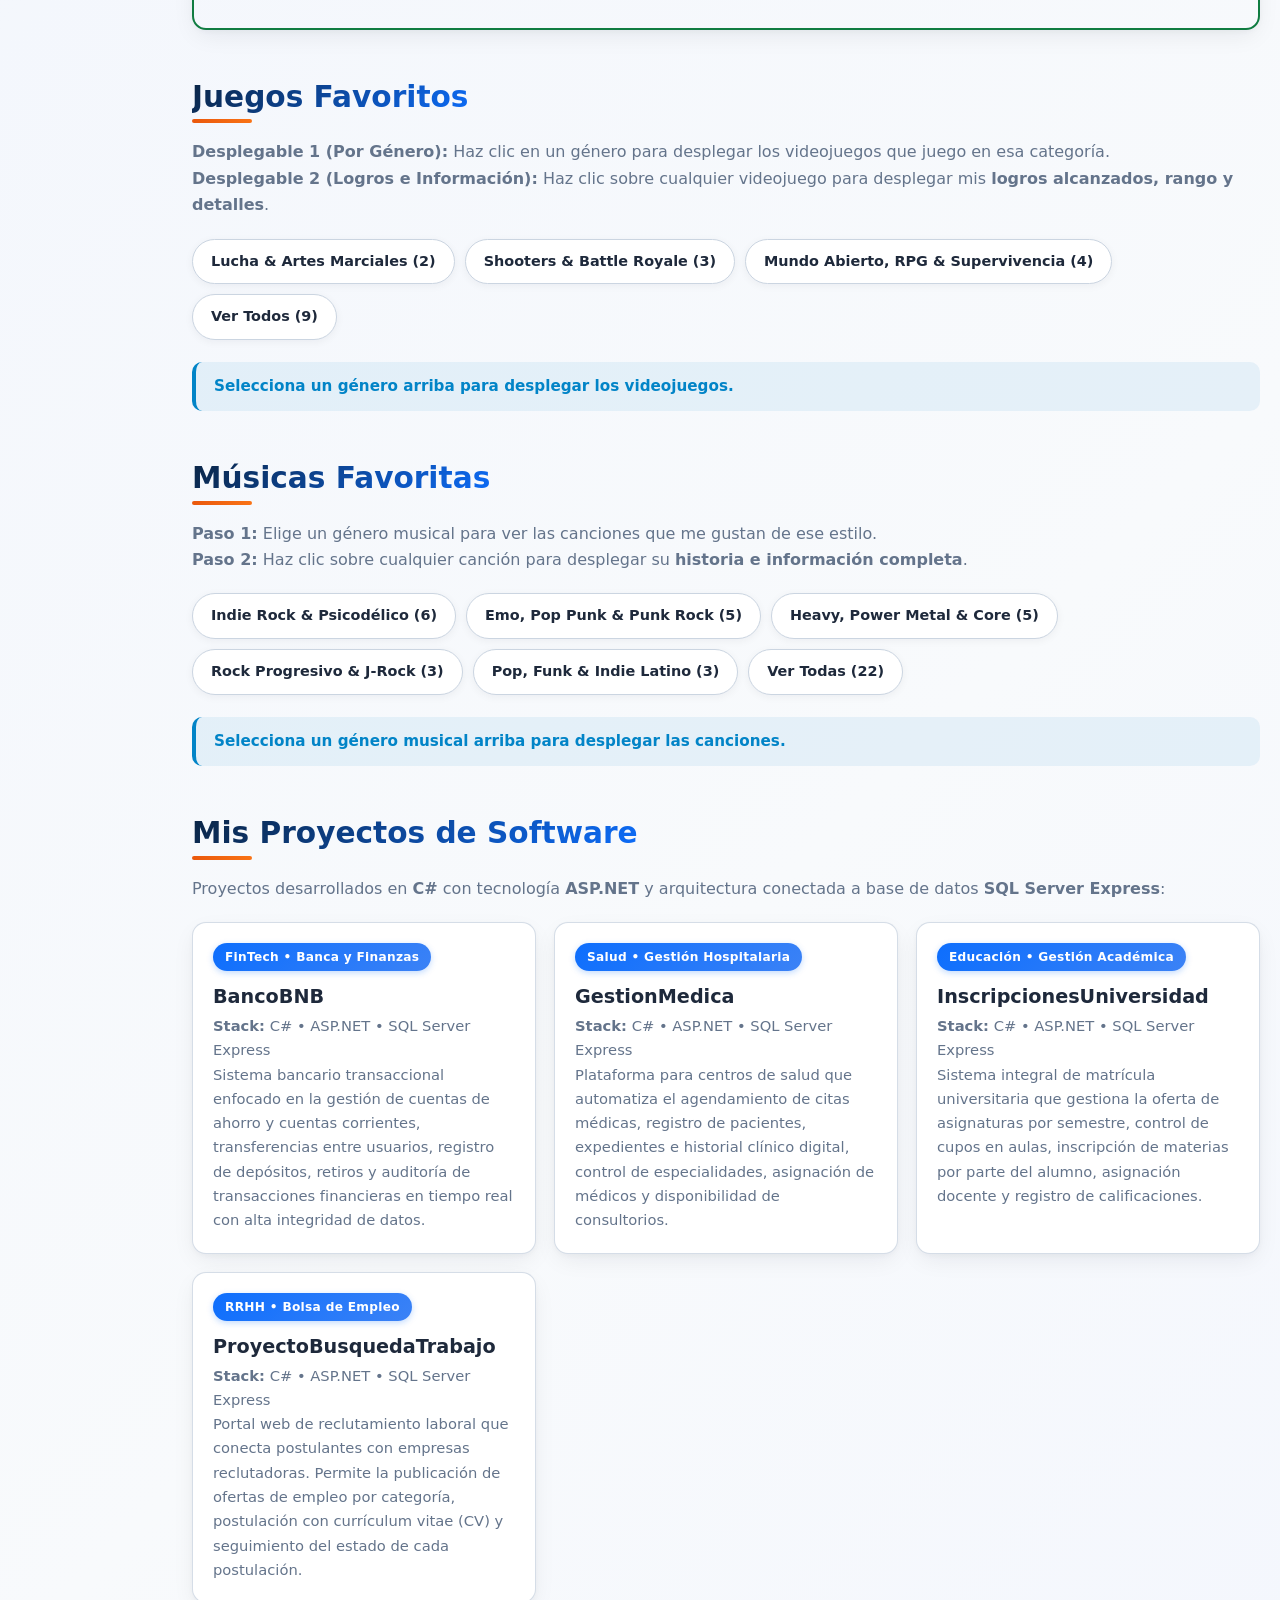
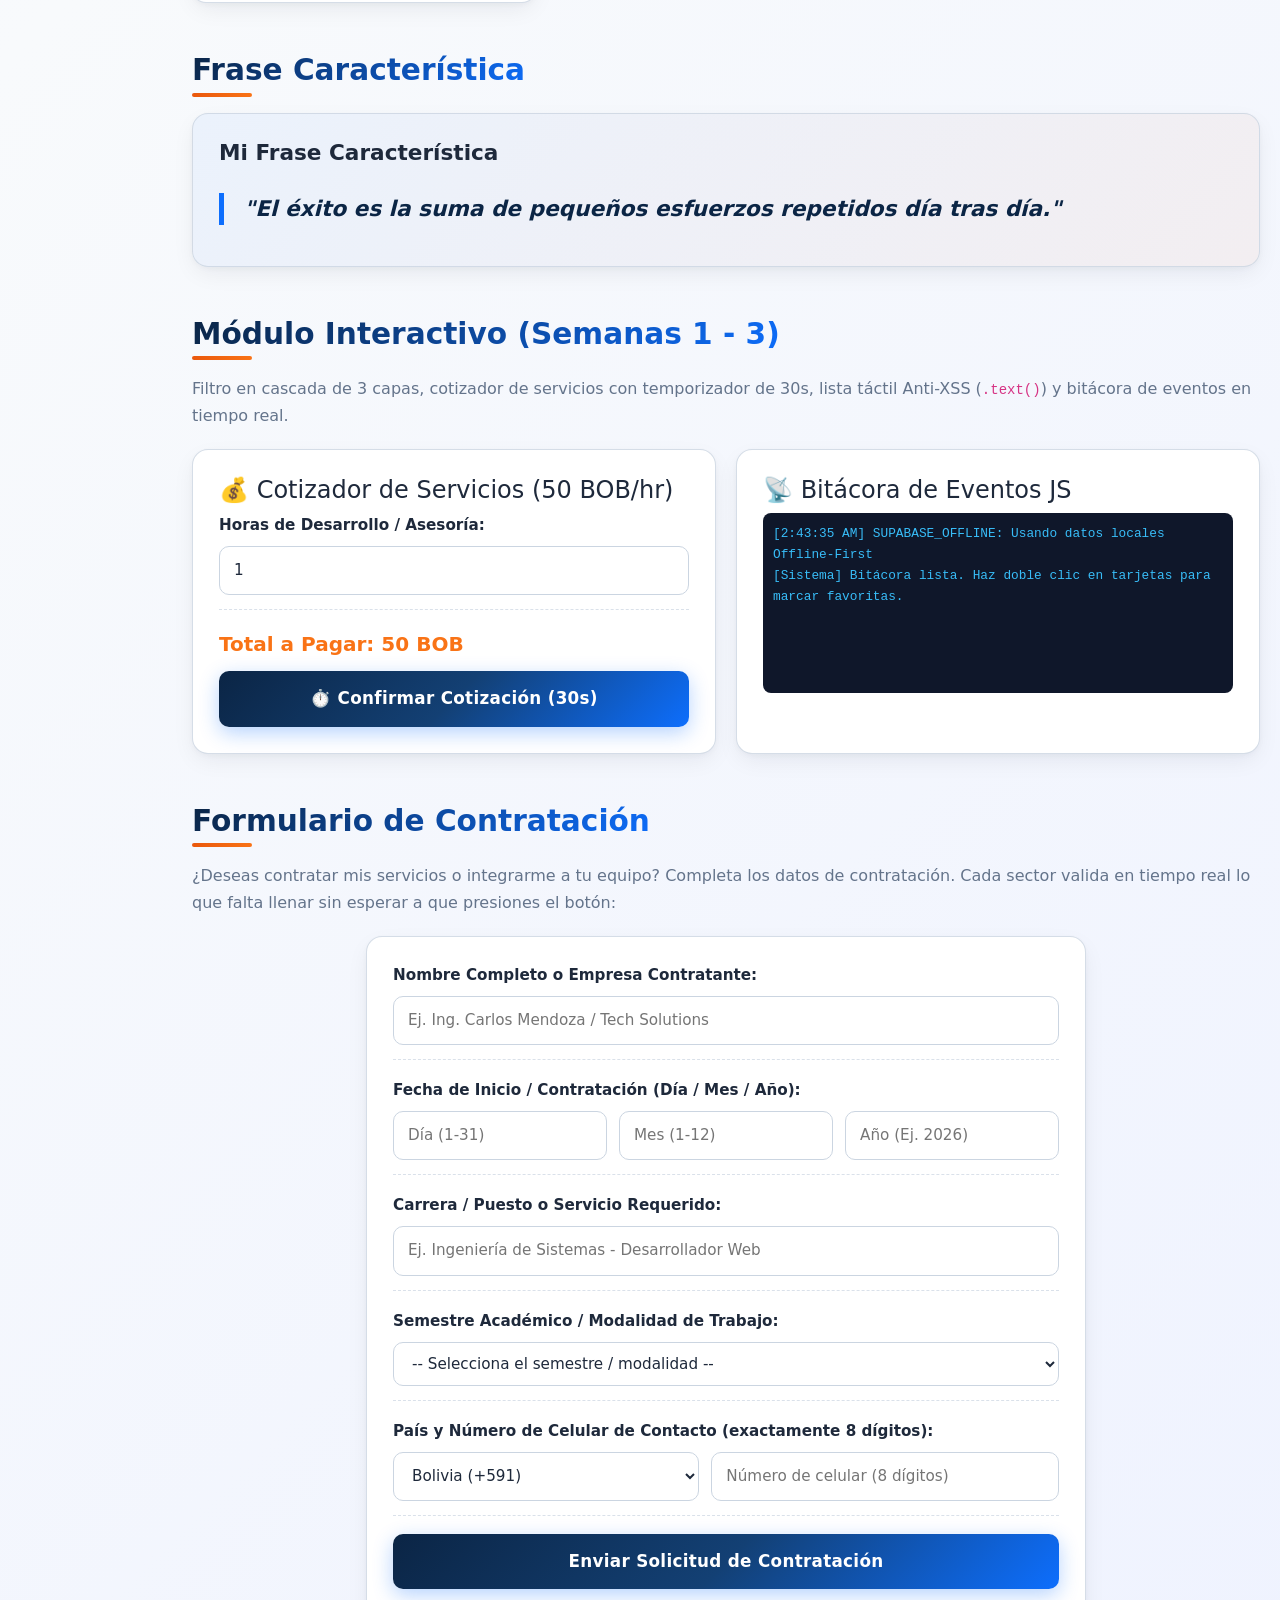
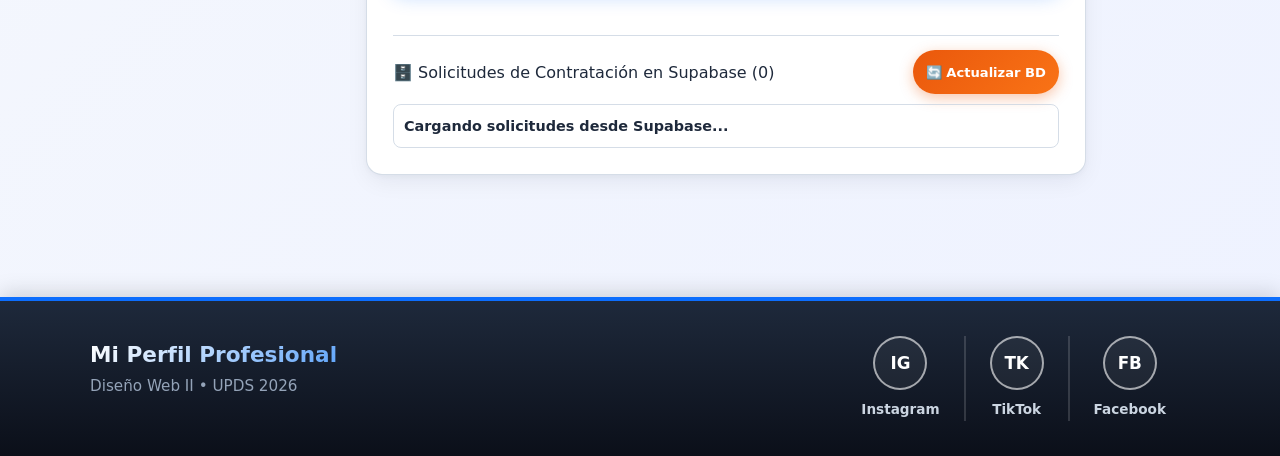
==== commit 525f10d5: "Add files via upload" ====
--- a/index.html
+++ b/index.html
@@ -873,7 +873,7 @@
 
             <div class="modulo-semanas-grid">
                 <!-- 1. Filtro Cascada 3 Capas -->
-                <div class="tarjeta">
+                <div class="tarjeta" hidden>
                     <h4>🔬 Filtro en Cascada (3 Capas)</h4>
                     <div class="campo-form">
                         <label for="pCascadaArea">1. Área de Interés:</label>
@@ -909,7 +909,7 @@
                 </div>
 
                 <!-- 3. Lista Táctil Anti-XSS -->
-                <div class="tarjeta">
+                <div class="tarjeta" hidden>
                     <h4>🛡️ Lista Táctil Segura (Anti-XSS)</h4>
                     <div style="display: flex; gap: 8px; margin-bottom: 10px;">
                         <input type="text" id="pInputItem" placeholder="Agregar tarea o canción..." style="flex: 1; min-width: 0;">
--- a/styles.css
+++ b/styles.css
@@ -1208,6 +1208,18 @@
         background: var(--card-bg);
         box-shadow: var(--shadow-md);
     }
+
+    .dock-btn {
+        background: rgba(15, 23, 42, 0.06);
+        color: var(--text-main);
+        border: 1px solid var(--card-border);
+    }
+
+    body.dark-mode .dock-btn {
+        background: rgba(255, 255, 255, 0.08);
+        color: #ffffff;
+        border-color: rgba(255, 255, 255, 0.18);
+    }
 }
 
 @media (min-width: 1024px) {
